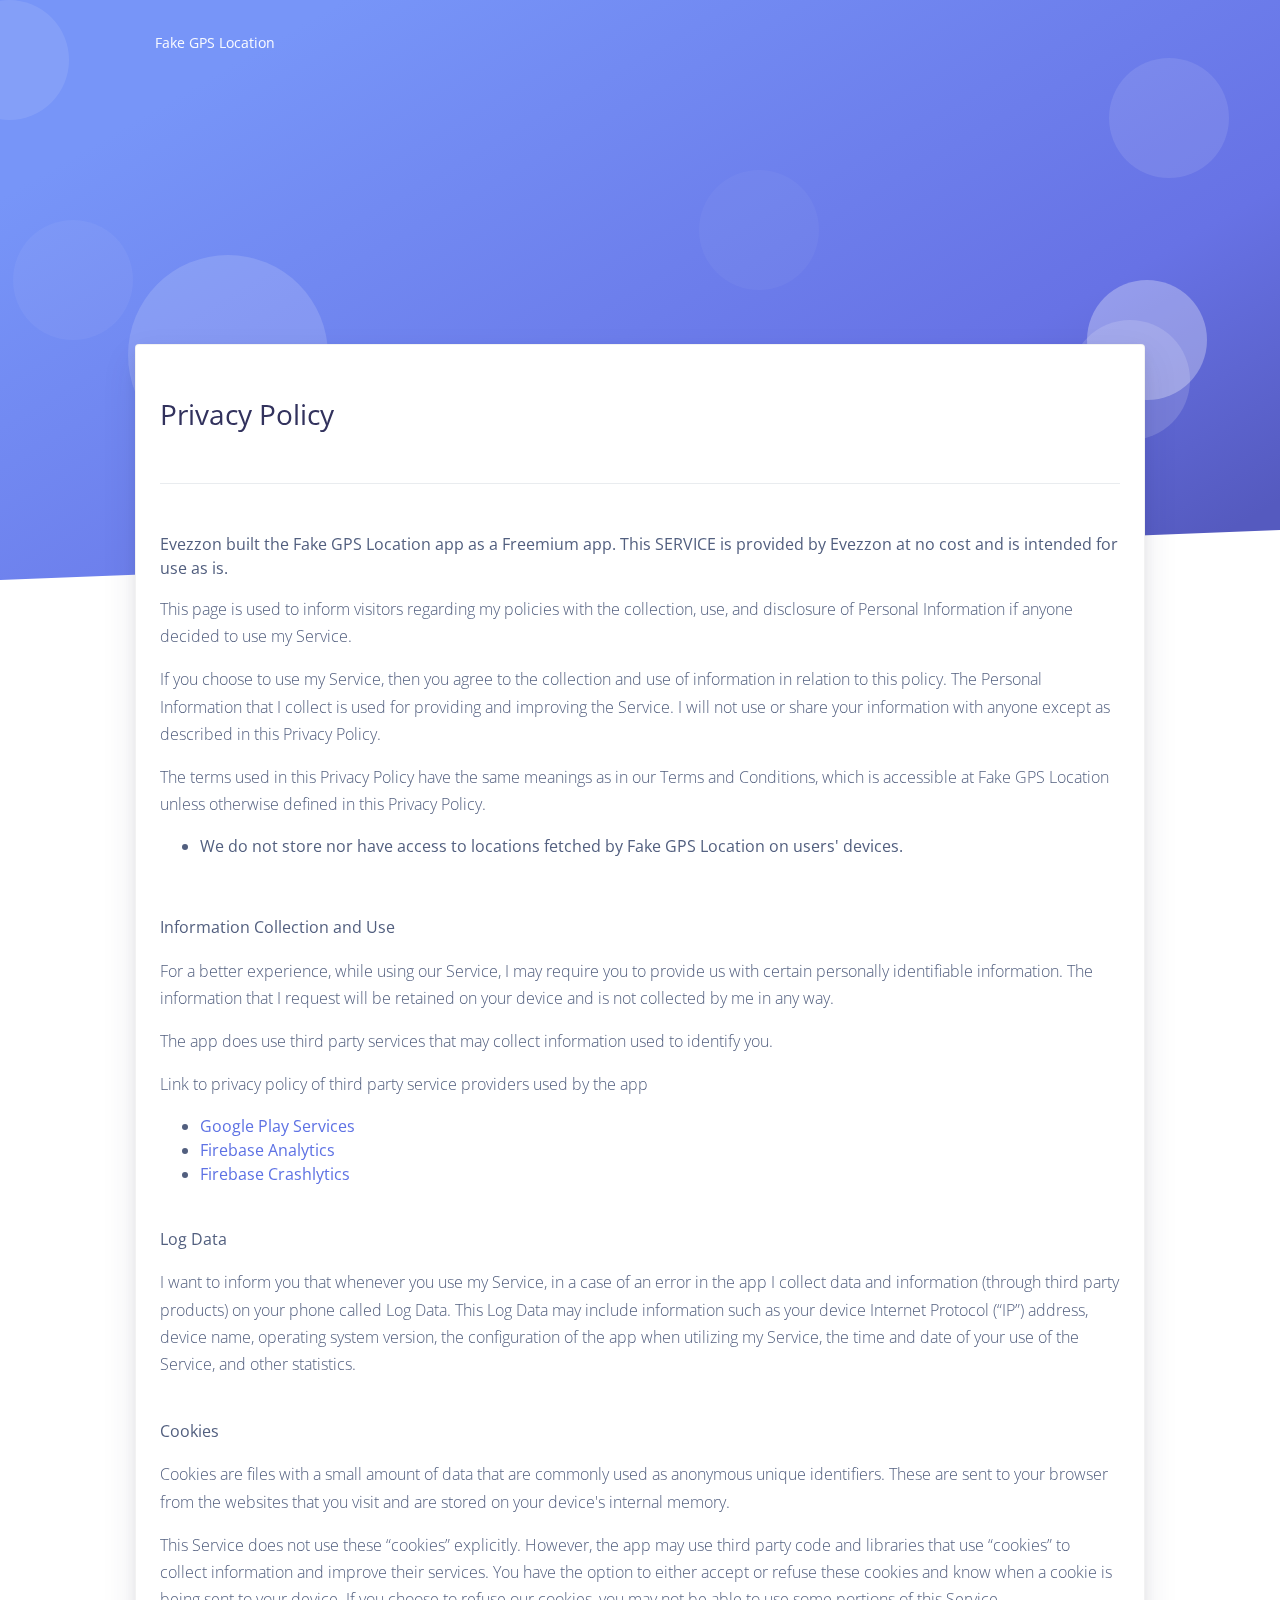
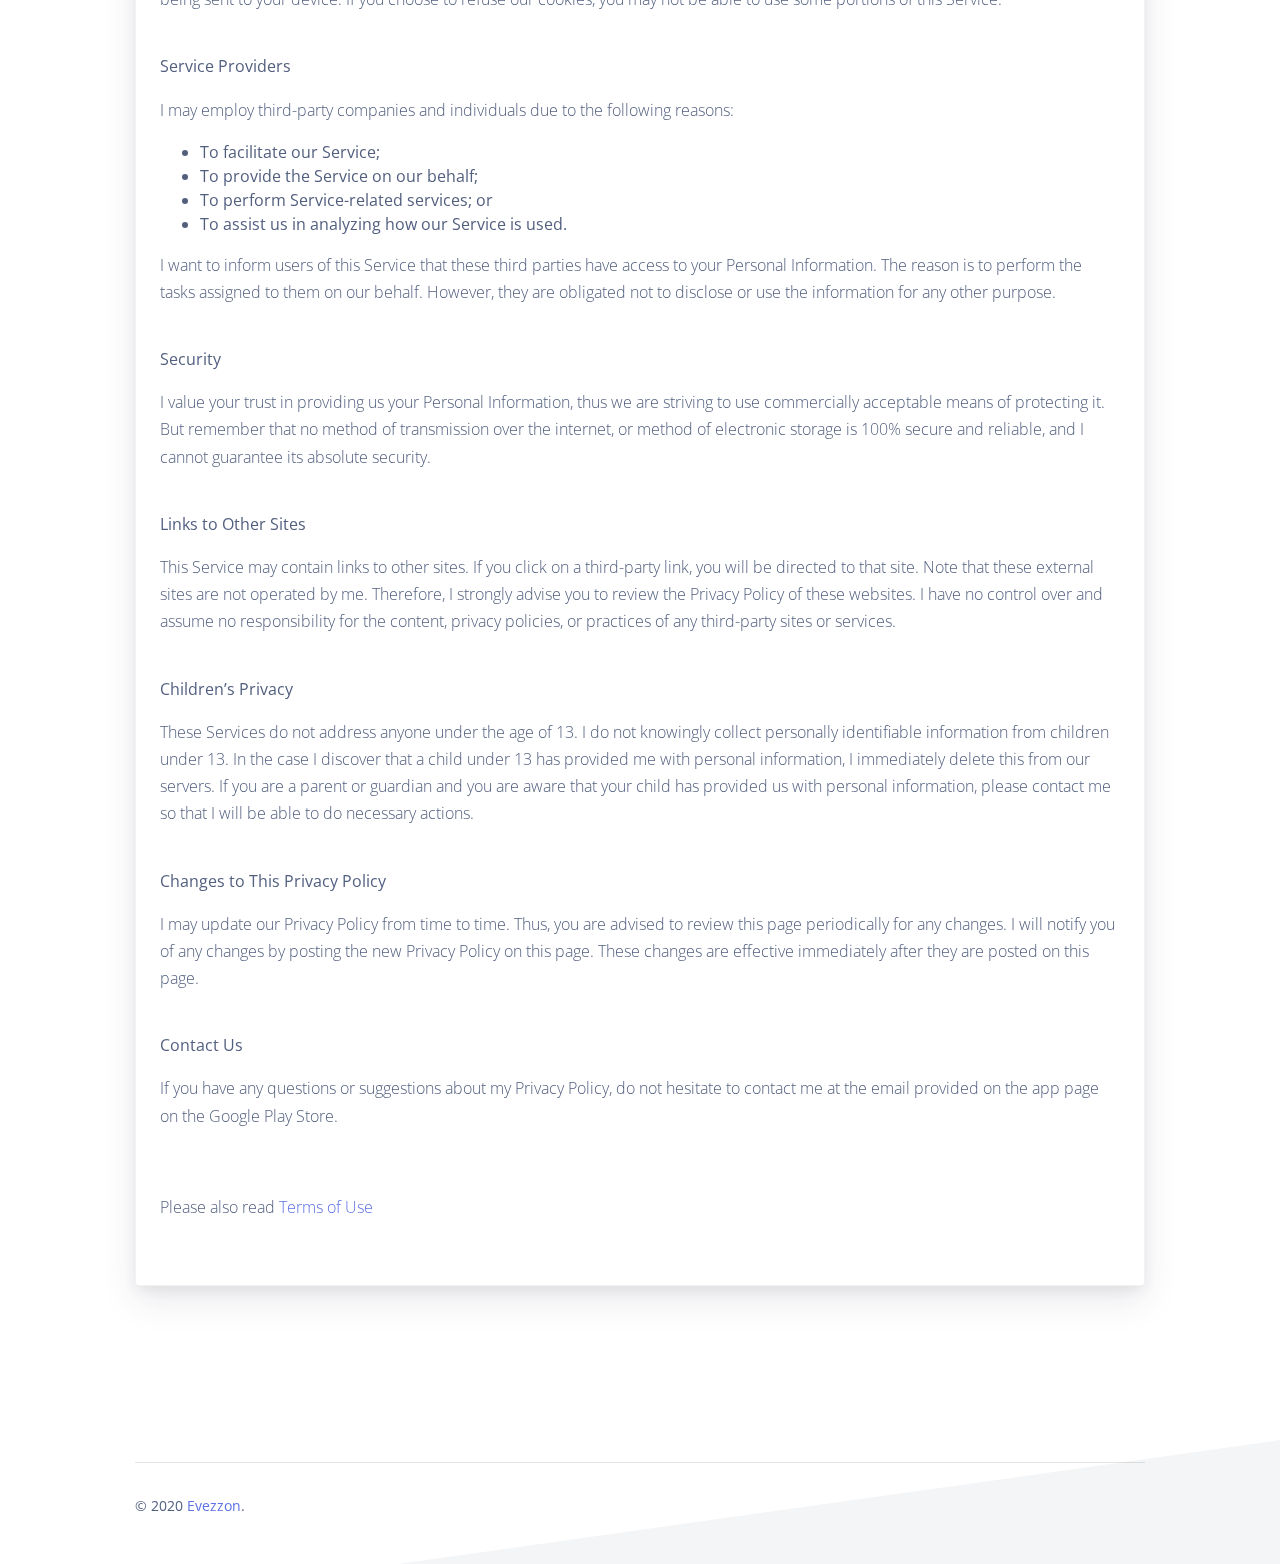
==== fake_gps_location/privacy.html @ 04d2fc79 "commit message" ====
<!DOCTYPE html>
<html>

<head>
    <meta charset="utf-8" />
    <meta name="viewport" content="width=device-width, initial-scale=1, shrink-to-fit=no" />
    <title>
        Privacy Policy - Fake GPS Location
    </title>
    <!-- Favicon -->
    
    <!-- Fonts -->
    <link href="https://fonts.googleapis.com/css?family=Open+Sans:300,400,600,700" rel="stylesheet" />
    <!-- Icons -->
    <link href="vendor/nucleo/css/nucleo.css" rel="stylesheet" />
    <link href="vendor/font-awesome/css/font-awesome.min.css" rel="stylesheet" />
    <!-- Argon CSS -->
    <link type="text/css" href="css/style.css" rel="stylesheet" />
</head>

<body>
    <header class="header-global">
        <nav id="navbar-main" class="navbar navbar-main navbar-expand-lg navbar-transparent navbar-light headroom">
            <div class="container">

                <button class="navbar-toggler" type="button" data-toggle="collapse" data-target="#navbar_global" aria-controls="navbar_global" aria-expanded="false" aria-label="Toggle navigation">
                    <span class="navbar-toggler-icon"></span>
                </button>
                <div class="navbar-collapse collapse" id="navbar_global">
                    <div class="navbar-collapse-header">
                        <div class="row">
                            <div class="col-6 collapse-close">
                                <button type="button" class="navbar-toggler" data-toggle="collapse" data-target="#navbar_global" aria-controls="navbar_global" aria-expanded="false" aria-label="Toggle navigation">
                                    <span></span> <span></span>
                                </button>
                            </div>
                        </div>
                    </div>
                    <ul class="navbar-nav navbar-nav-hover align-items-lg-center">
                        <li class="nav-item dropdown">
                            <a href="" class="nav-link" role="button">
                                <span class="nav-link-inner--text">Fake GPS Location</span>
                            </a>
                        </li>
                    </ul>

                </div>
            </div>
        </nav>
    </header>


    <main class="profile-page">
        <section class="section-profile-cover section-shaped my-0">
            <div class="shape shape-style-1 shape-default alpha-4"><span></span><span></span><span></span><span></span><span></span><span></span><span></span></div>
            <div class="separator separator-bottom separator-skew"><svg xmlns="http://www.w3.org/2000/svg" preserveAspectRatio="none" version="1.1" viewBox="0 0 2560 100" x="0" y="0">
                    <polygon class="fill-white" points="2560 0 2560 100 0 100"></polygon>
                </svg></div>
        </section>
        <section class="section">
            <div class="container">
                <div class="card-profile shadow mt--300 card">
                    <div class="px-4">

                        <div class="mt-5">
                            <h3>Privacy Policy</h3>

                        </div>
                        <div class="mt-5 py-5 border-top">
                            <div class="row">
                                <div class="col-lg-12">

                                    Evezzon built the Fake GPS Location app as
                                    a Freemium app. This SERVICE is provided by
                                    Evezzon at no cost and is intended for
                                    use as is.
                                    </p>
                                    <p>
                                        This page is used to inform visitors regarding
                                        my policies with the collection, use, and
                                        disclosure of Personal Information if anyone decided to use
                                        my Service.
                                    </p>
                                    <p>
                                        If you choose to use my Service, then you agree
                                        to the collection and use of information in relation to this
                                        policy. The Personal Information that I collect is
                                        used for providing and improving the Service.
                                        I will not use or share your
                                        information with anyone except as described in this Privacy
                                        Policy.
                                    </p>
                                    <p>
                                        The terms used in this Privacy Policy have the same meanings
                                        as in our Terms and Conditions, which is accessible at
                                        Fake GPS Location unless otherwise defined in this Privacy
                                        Policy.
                                    </p>




                                    <ul style="margin-bottom: 32px;">
                                        <li>We do not store nor have access to locations fetched by Fake GPS Location on users' devices.</li>
                                    </ul>


                                    <br />
                                    <p><strong>Information Collection and Use</strong></p>
                                    <p>
                                        For a better experience, while using our Service,
                                        I may require you to provide us with certain
                                        personally identifiable information. The
                                        information that I request will be
                                        retained on your device and is not collected by me in any way.
                                    </p>
                                    <p>
                                        The app does use third party services that may collect
                                        information used to identify you.
                                    </p>
                                    <div>
                                        <p>
                                            Link to privacy policy of third party service providers
                                            used by the app
                                        </p>
                                        <ul>
                                            <li><a href="https://www.google.com/policies/privacy/" target="_blank">Google Play Services</a></li>
                                            <!---->
                                            <li><a href="https://firebase.google.com/policies/analytics" target="_blank">Firebase Analytics</a></li>
                                            <li><a href="https://firebase.google.com/terms/crashlytics" target="_blank">Firebase Crashlytics</a></li>
                                            <!---->
                                            <!---->
                                            <!---->
                                            <!---->
                                            <!---->
                                            <!---->
                                            <!---->
                                            <!---->
                                            <!---->
                                            <!---->
                                        </ul>
                                    </div>
                                    <br />
                                    <p><strong>Log Data</strong></p>
                                    <p>
                                        I want to inform you that whenever
                                        you use my Service, in a case of an error in the
                                        app I collect data and information (through third
                                        party products) on your phone called Log Data. This Log Data
                                        may include information such as your device Internet
                                        Protocol (“IP”) address, device name, operating system
                                        version, the configuration of the app when utilizing
                                        my Service, the time and date of your use of the
                                        Service, and other statistics.
                                    </p>
                                    <br />
                                    <p><strong>Cookies</strong></p>
                                    <p>
                                        Cookies are files with a small amount of data that are
                                        commonly used as anonymous unique identifiers. These are
                                        sent to your browser from the websites that you visit and
                                        are stored on your device's internal memory.
                                    </p>
                                    <p>
                                        This Service does not use these “cookies” explicitly.
                                        However, the app may use third party code and libraries that
                                        use “cookies” to collect information and improve their
                                        services. You have the option to either accept or refuse
                                        these cookies and know when a cookie is being sent to your
                                        device. If you choose to refuse our cookies, you may not be
                                        able to use some portions of this Service.
                                    </p>

                                    <br />
                                    <p><strong>Service Providers</strong></p>
                                    <p>
                                        I may employ third-party companies
                                        and individuals due to the following reasons:
                                    </p>
                                    <ul>
                                        <li>To facilitate our Service;</li>
                                        <li>To provide the Service on our behalf;</li>
                                        <li>To perform Service-related services; or</li>
                                        <li>To assist us in analyzing how our Service is used.</li>
                                    </ul>
                                    <p>
                                        I want to inform users of this
                                        Service that these third parties have access to your
                                        Personal Information. The reason is to perform the tasks
                                        assigned to them on our behalf. However, they are obligated
                                        not to disclose or use the information for any other
                                        purpose.
                                    </p>

                                    <br />
                                    <p><strong>Security</strong></p>
                                    <p>
                                        I value your trust in providing us
                                        your Personal Information, thus we are striving to use
                                        commercially acceptable means of protecting it. But remember
                                        that no method of transmission over the internet, or method
                                        of electronic storage is 100% secure and reliable, and
                                        I cannot guarantee its absolute security.
                                    </p>

                                    <br />
                                    <p><strong>Links to Other Sites</strong></p>
                                    <p>
                                        This Service may contain links to other sites. If you click
                                        on a third-party link, you will be directed to that site.
                                        Note that these external sites are not operated by
                                        me. Therefore, I strongly advise you to
                                        review the Privacy Policy of these websites.
                                        I have no control over and assume no
                                        responsibility for the content, privacy policies, or
                                        practices of any third-party sites or services.
                                    </p>

                                    <br />
                                    <p><strong>Children’s Privacy</strong></p>
                                    <p>
                                        These Services do not address anyone under the age of 13.
                                        I do not knowingly collect personally
                                        identifiable information from children under 13. In the case
                                        I discover that a child under 13 has provided
                                        me with personal information,
                                        I immediately delete this from our servers. If you
                                        are a parent or guardian and you are aware that your child
                                        has provided us with personal information, please contact
                                        me so that I will be able to do
                                        necessary actions.
                                    </p>

                                    <br />
                                    <p><strong>Changes to This Privacy Policy</strong></p>
                                    <p>
                                        I may update our Privacy Policy from
                                        time to time. Thus, you are advised to review this page
                                        periodically for any changes. I will
                                        notify you of any changes by posting the new Privacy Policy
                                        on this page. These changes are effective immediately after
                                        they are posted on this page.
                                    </p>

                                    <br />
                                    <p><strong>Contact Us</strong></p>
                                    <p>
                                        If you have any questions or suggestions about
                                        my Privacy Policy, do not hesitate to contact
                                        me at the email provided on the app page on the Google Play Store.
                                    </p>










                                    <br />
                                    <br />





                                    <p>Please also read <a href="temrs.html">Terms of Use</a></p>




                                </div>
                            </div>
                        </div>
                    </div>
                </div>
            </div>
        </section>










        <footer class="footer has-cards">

            <div class="container">

                <hr>
                <div class="align-items-center justify-content-md-between row">
                    <div class="col-md-6">
                        <div class="copyright">© 2020 <a href="http://www.evezzon.com" target="_blank">Evezzon</a>.</div>
                    </div>

                </div>
            </div>
        </footer>





    </main>



    <!-- Core -->
    <script src="https://code.jquery.com/jquery-3.3.1.slim.min.js" integrity="sha384-q8i/X+965DzO0rT7abK41JStQIAqVgRVzpbzo5smXKp4YfRvH+8abtTE1Pi6jizo" crossorigin="anonymous"></script>
    <script src="https://cdnjs.cloudflare.com/ajax/libs/popper.js/1.14.7/umd/popper.min.js" integrity="sha384-UO2eT0CpHqdSJQ6hJty5KVphtPhzWj9WO1clHTMGa3JDZwrnQq4sF86dIHNDz0W1" crossorigin="anonymous"></script>
    <script src="https://stackpath.bootstrapcdn.com/bootstrap/4.3.1/js/bootstrap.min.js" integrity="sha384-JjSmVgyd0p3pXB1rRibZUAYoIIy6OrQ6VrjIEaFf/nJGzIxFDsf4x0xIM+B07jRM" crossorigin="anonymous"></script>
</body>

</html>
---- fake_gps_location/vendor/nucleo/css/nucleo.css ----
/*--------------------------------

hermes-dashboard-icons Web Font - built using nucleoapp.com
License - nucleoapp.com/license/

-------------------------------- */
@font-face {
  font-family: 'NucleoIcons';
  src: url('../fonts/nucleo-icons.eot');
  src: url('../fonts/nucleo-icons.eot') format('embedded-opentype'), url('../fonts/nucleo-icons.woff2') format('woff2'), url('../fonts/nucleo-icons.woff') format('woff'), url('../fonts/nucleo-icons.ttf') format('truetype'), url('../fonts/nucleo-icons.svg') format('svg');
  font-weight: normal;
  font-style: normal;
}
/*------------------------
    base class definition
-------------------------*/
.ni {
  display: inline-block;
  font: normal normal normal 14px/1 NucleoIcons;
  font-size: inherit;
  text-rendering: auto;
  -webkit-font-smoothing: antialiased;
  -moz-osx-font-smoothing: grayscale;
}
/*------------------------
  change icon size
-------------------------*/
.ni-lg {
  font-size: 1.33333333em;
  line-height: 0.75em;
  vertical-align: -15%;
}
.ni-2x {
  font-size: 2em;
}
.ni-3x {
  font-size: 3em;
}
.ni-4x {
  font-size: 4em;
}
.ni-5x {
  font-size: 5em;
}

/*----------------------------------
  add a square/circle background
-----------------------------------*/
.ni.square,
.ni.circle {
  padding: 0.33333333em;
  vertical-align: -16%;
  background-color: #eee;
}
.ni.circle {
  border-radius: 50%;
}
/*------------------------
  list icons
-------------------------*/
.ni-ul {
  padding-left: 0;
  margin-left: 2.14285714em;
  list-style-type: none;
}
.ni-ul > li {
  position: relative;
}
.ni-ul > li > .ni {
  position: absolute;
  left: -1.57142857em;
  top: 0.14285714em;
  text-align: center;
}
.ni-ul > li > .ni.lg {
  top: 0;
  left: -1.35714286em;
}
.ni-ul > li > .ni.circle,
.ni-ul > li > .ni.square {
  top: -0.19047619em;
  left: -1.9047619em;
}
/*------------------------
  spinning icons
-------------------------*/
.ni.spin {
  -webkit-animation: nc-spin 2s infinite linear;
  -moz-animation: nc-spin 2s infinite linear;
  animation: nc-spin 2s infinite linear;
}
@-webkit-keyframes nc-spin {
  0% {
    -webkit-transform: rotate(0deg);
  }
  100% {
    -webkit-transform: rotate(360deg);
  }
}
@-moz-keyframes nc-spin {
  0% {
    -moz-transform: rotate(0deg);
  }
  100% {
    -moz-transform: rotate(360deg);
  }
}
@keyframes nc-spin {
  0% {
    -webkit-transform: rotate(0deg);
    -moz-transform: rotate(0deg);
    -ms-transform: rotate(0deg);
    -o-transform: rotate(0deg);
    transform: rotate(0deg);
  }
  100% {
    -webkit-transform: rotate(360deg);
    -moz-transform: rotate(360deg);
    -ms-transform: rotate(360deg);
    -o-transform: rotate(360deg);
    transform: rotate(360deg);
  }
}
/*------------------------
  rotated/flipped icons
-------------------------*/
.ni.rotate-90 {
  filter: progid:DXImageTransform.Microsoft.BasicImage(rotation=1);
  -webkit-transform: rotate(90deg);
  -moz-transform: rotate(90deg);
  -ms-transform: rotate(90deg);
  -o-transform: rotate(90deg);
  transform: rotate(90deg);
}
.ni.rotate-180 {
  filter: progid:DXImageTransform.Microsoft.BasicImage(rotation=2);
  -webkit-transform: rotate(180deg);
  -moz-transform: rotate(180deg);
  -ms-transform: rotate(180deg);
  -o-transform: rotate(180deg);
  transform: rotate(180deg);
}
.ni.rotate-270 {
  filter: progid:DXImageTransform.Microsoft.BasicImage(rotation=3);
  -webkit-transform: rotate(270deg);
  -moz-transform: rotate(270deg);
  -ms-transform: rotate(270deg);
  -o-transform: rotate(270deg);
  transform: rotate(270deg);
}
.ni.flip-y {
  filter: progid:DXImageTransform.Microsoft.BasicImage(rotation=0);
  -webkit-transform: scale(-1, 1);
  -moz-transform: scale(-1, 1);
  -ms-transform: scale(-1, 1);
  -o-transform: scale(-1, 1);
  transform: scale(-1, 1);
}
.ni.flip-x {
  filter: progid:DXImageTransform.Microsoft.BasicImage(rotation=2);
  -webkit-transform: scale(1, -1);
  -moz-transform: scale(1, -1);
  -ms-transform: scale(1, -1);
  -o-transform: scale(1, -1);
  transform: scale(1, -1);
}
/*------------------------
    font icons
-------------------------*/

.ni-active-40::before {
    content: "\ea02";
}

.ni-air-baloon::before {
    content: "\ea03";
}

.ni-album-2::before {
    content: "\ea04";
}

.ni-align-center::before {
    content: "\ea05";
}

.ni-align-left-2::before {
    content: "\ea06";
}

.ni-ambulance::before {
    content: "\ea07";
}

.ni-app::before {
    content: "\ea08";
}

.ni-archive-2::before {
    content: "\ea09";
}

.ni-atom::before {
    content: "\ea0a";
}

.ni-badge::before {
    content: "\ea0b";
}

.ni-bag-17::before {
    content: "\ea0c";
}

.ni-basket::before {
    content: "\ea0d";
}

.ni-bell-55::before {
    content: "\ea0e";
}

.ni-bold-down::before {
    content: "\ea0f";
}

.ni-bold-left::before {
    content: "\ea10";
}

.ni-bold-right::before {
    content: "\ea11";
}

.ni-bold-up::before {
    content: "\ea12";
}

.ni-bold::before {
    content: "\ea13";
}

.ni-book-bookmark::before {
    content: "\ea14";
}

.ni-books::before {
    content: "\ea15";
}

.ni-box-2::before {
    content: "\ea16";
}

.ni-briefcase-24::before {
    content: "\ea17";
}

.ni-building::before {
    content: "\ea18";
}

.ni-bulb-61::before {
    content: "\ea19";
}

.ni-bullet-list-67::before {
    content: "\ea1a";
}

.ni-bus-front-12::before {
    content: "\ea1b";
}

.ni-button-pause::before {
    content: "\ea1c";
}

.ni-button-play::before {
    content: "\ea1d";
}

.ni-button-power::before {
    content: "\ea1e";
}

.ni-calendar-grid-58::before {
    content: "\ea1f";
}

.ni-camera-compact::before {
    content: "\ea20";
}

.ni-caps-small::before {
    content: "\ea21";
}

.ni-cart::before {
    content: "\ea22";
}

.ni-chart-bar-32::before {
    content: "\ea23";
}

.ni-chart-pie-35::before {
    content: "\ea24";
}

.ni-chat-round::before {
    content: "\ea25";
}

.ni-check-bold::before {
    content: "\ea26";
}

.ni-circle-08::before {
    content: "\ea27";
}

.ni-cloud-download-95::before {
    content: "\ea28";
}

.ni-cloud-upload-96::before {
    content: "\ea29";
}

.ni-compass-04::before {
    content: "\ea2a";
}

.ni-controller::before {
    content: "\ea2b";
}

.ni-credit-card::before {
    content: "\ea2c";
}

.ni-curved-next::before {
    content: "\ea2d";
}

.ni-delivery-fast::before {
    content: "\ea2e";
}

.ni-diamond::before {
    content: "\ea2f";
}

.ni-email-83::before {
    content: "\ea30";
}

.ni-fat-add::before {
    content: "\ea31";
}

.ni-fat-delete::before {
    content: "\ea32";
}

.ni-fat-remove::before {
    content: "\ea33";
}

.ni-favourite-28::before {
    content: "\ea34";
}

.ni-folder-17::before {
    content: "\ea35";
}

.ni-glasses-2::before {
    content: "\ea36";
}

.ni-hat-3::before {
    content: "\ea37";
}

.ni-headphones::before {
    content: "\ea38";
}

.ni-html5::before {
    content: "\ea39";
}

.ni-istanbul::before {
    content: "\ea3a";
}

.ni-key-25::before {
    content: "\ea3b";
}

.ni-laptop::before {
    content: "\ea3c";
}

.ni-like-2::before {
    content: "\ea3d";
}

.ni-lock-circle-open::before {
    content: "\ea3e";
}

.ni-map-big::before {
    content: "\ea3f";
}

.ni-mobile-button::before {
    content: "\ea40";
}

.ni-money-coins::before {
    content: "\ea41";
}

.ni-note-03::before {
    content: "\ea42";
}

.ni-notification-70::before {
    content: "\ea43";
}

.ni-palette::before {
    content: "\ea44";
}

.ni-paper-diploma::before {
    content: "\ea45";
}

.ni-pin-3::before {
    content: "\ea46";
}

.ni-planet::before {
    content: "\ea47";
}

.ni-ruler-pencil::before {
    content: "\ea48";
}

.ni-satisfied::before {
    content: "\ea49";
}

.ni-scissors::before {
    content: "\ea4a";
}

.ni-send::before {
    content: "\ea4b";
}

.ni-settings-gear-65::before {
    content: "\ea4c";
}

.ni-settings::before {
    content: "\ea4d";
}

.ni-single-02::before {
    content: "\ea4e";
}

.ni-single-copy-04::before {
    content: "\ea4f";
}

.ni-sound-wave::before {
    content: "\ea50";
}

.ni-spaceship::before {
    content: "\ea51";
}

.ni-square-pin::before {
    content: "\ea52";
}

.ni-support-16::before {
    content: "\ea53";
}

.ni-tablet-button::before {
    content: "\ea54";
}

.ni-tag::before {
    content: "\ea55";
}

.ni-tie-bow::before {
    content: "\ea56";
}

.ni-time-alarm::before {
    content: "\ea57";
}

.ni-trophy::before {
    content: "\ea58";
}

.ni-tv-2::before {
    content: "\ea59";
}

.ni-umbrella-13::before {
    content: "\ea5a";
}

.ni-user-run::before {
    content: "\ea5b";
}

.ni-vector::before {
    content: "\ea5c";
}

.ni-watch-time::before {
    content: "\ea5d";
}

.ni-world::before {
    content: "\ea5e";
}

.ni-zoom-split-in::before {
    content: "\ea5f";
}

.ni-collection::before {
    content: "\ea60";
}

.ni-image::before {
    content: "\ea61";
}

.ni-shop::before {
    content: "\ea62";
}

.ni-ungroup::before {
    content: "\ea63";
}

.ni-world-2::before {
    content: "\ea64";
}

.ni-ui-04::before {
    content: "\ea65";
}


/* all icon font classes list here */
---- fake_gps_location/css/style.css ----
:root {
  --blue: #5e72e4;
  --indigo: #5603ad;
  --purple: #8965e0;
  --pink: #f3a4b5;
  --red: #f5365c;
  --orange: #fb6340;
  --yellow: #ffd600;
  --green: #2dce89;
  --teal: #11cdef;
  --cyan: #2bffc6;
  --white: #fff;
  --gray: #8898aa;
  --gray-dark: #32325d;
  --light: #ced4da;
  --lighter: #e9ecef;
  --primary: #5e72e4;
  --secondary: #f4f5f7;
  --success: #2dce89;
  --info: #11cdef;
  --warning: #fb6340;
  --danger: #f5365c;
  --light: #adb5bd;
  --dark: #212529;
  --default: #172b4d;
  --white: #fff;
  --neutral: #fff;
  --darker: black;
  --breakpoint-xs: 0;
  --breakpoint-sm: 576px;
  --breakpoint-md: 768px;
  --breakpoint-lg: 992px;
  --breakpoint-xl: 1200px;
  --font-family-sans-serif: -apple-system, BlinkMacSystemFont, "Segoe UI", Roboto, "Helvetica Neue", Arial, sans-serif, "Apple Color Emoji", "Segoe UI Emoji", "Segoe UI Symbol", "Noto Color Emoji";
  --font-family-monospace: SFMono-Regular, Menlo, Monaco, Consolas, "Liberation Mono", "Courier New", monospace; }

*,
*::before,
*::after {
  box-sizing: border-box; }

html {
  font-family: sans-serif;
  line-height: 1.15;
  -webkit-text-size-adjust: 100%;
  -ms-text-size-adjust: 100%;
  -ms-overflow-style: scrollbar;
  -webkit-tap-highlight-color: rgba(0, 0, 0, 0); }

@-ms-viewport {
  width: device-width; }

article, aside, figcaption, figure, footer, header, hgroup, main, nav, section {
  display: block; }

body {
  margin: 0;
  font-family: "Open Sans", sans-serif;
  font-size: 1rem;
  font-weight: 400;
  line-height: 1.5;
  color: #525f7f;
  text-align: left;
  background-color: #fff; }

[tabindex="-1"]:focus {
  outline: 0 !important; }

hr {
  box-sizing: content-box;
  height: 0;
  overflow: visible; }

h1, h2, h3, h4, h5, h6 {
  margin-top: 0;
  margin-bottom: 0.5rem; }

p {
  margin-top: 0;
  margin-bottom: 1rem; }

abbr[title],
abbr[data-original-title] {
  text-decoration: underline;
  text-decoration: underline dotted;
  cursor: help;
  border-bottom: 0; }

address {
  margin-bottom: 1rem;
  font-style: normal;
  line-height: inherit; }

ol,
ul,
dl {
  margin-top: 0;
  margin-bottom: 1rem; }

ol ol,
ul ul,
ol ul,
ul ol {
  margin-bottom: 0; }

dt {
  font-weight: 600; }

dd {
  margin-bottom: .5rem;
  margin-left: 0; }

blockquote {
  margin: 0 0 1rem; }

dfn {
  font-style: italic; }

b,
strong {
  font-weight: bolder; }

small {
  font-size: 80%; }

sub,
sup {
  position: relative;
  font-size: 75%;
  line-height: 0;
  vertical-align: baseline; }

sub {
  bottom: -.25em; }

sup {
  top: -.5em; }

a {
  color: #5e72e4;
  text-decoration: none;
  background-color: transparent;
  -webkit-text-decoration-skip: objects; }
  a:hover {
    color: #233dd2;
    text-decoration: none; }

a:not([href]):not([tabindex]) {
  color: inherit;
  text-decoration: none; }
  a:not([href]):not([tabindex]):hover, a:not([href]):not([tabindex]):focus {
    color: inherit;
    text-decoration: none; }
  a:not([href]):not([tabindex]):focus {
    outline: 0; }

pre,
code,
kbd,
samp {
  font-family: SFMono-Regular, Menlo, Monaco, Consolas, "Liberation Mono", "Courier New", monospace;
  font-size: 1em; }

pre {
  margin-top: 0;
  margin-bottom: 1rem;
  overflow: auto;
  -ms-overflow-style: scrollbar; }

figure {
  margin: 0 0 1rem; }

img {
  vertical-align: middle;
  border-style: none; }

svg {
  overflow: hidden;
  vertical-align: middle; }

table {
  border-collapse: collapse; }

caption {
  padding-top: 1rem;
  padding-bottom: 1rem;
  color: #8898aa;
  text-align: left;
  caption-side: bottom; }

th {
  text-align: inherit; }

label {
  display: inline-block;
  margin-bottom: 0.5rem; }

button {
  border-radius: 0; }

button:focus {
  outline: 1px dotted;
  outline: 5px auto -webkit-focus-ring-color; }

input,
button,
select,
optgroup,
textarea {
  margin: 0;
  font-family: inherit;
  font-size: inherit;
  line-height: inherit; }

button,
input {
  overflow: visible; }

button,
select {
  text-transform: none; }

button,
html [type="button"],
[type="reset"],
[type="submit"] {
  -webkit-appearance: button; }

button::-moz-focus-inner,
[type="button"]::-moz-focus-inner,
[type="reset"]::-moz-focus-inner,
[type="submit"]::-moz-focus-inner {
  padding: 0;
  border-style: none; }

input[type="radio"],
input[type="checkbox"] {
  box-sizing: border-box;
  padding: 0; }

input[type="date"],
input[type="time"],
input[type="datetime-local"],
input[type="month"] {
  -webkit-appearance: listbox; }

textarea {
  overflow: auto;
  resize: vertical; }

fieldset {
  min-width: 0;
  padding: 0;
  margin: 0;
  border: 0; }

legend {
  display: block;
  width: 100%;
  max-width: 100%;
  padding: 0;
  margin-bottom: .5rem;
  font-size: 1.5rem;
  line-height: inherit;
  color: inherit;
  white-space: normal; }

progress {
  vertical-align: baseline; }

[type="number"]::-webkit-inner-spin-button,
[type="number"]::-webkit-outer-spin-button {
  height: auto; }

[type="search"] {
  outline-offset: -2px;
  -webkit-appearance: none; }

[type="search"]::-webkit-search-cancel-button,
[type="search"]::-webkit-search-decoration {
  -webkit-appearance: none; }

::-webkit-file-upload-button {
  font: inherit;
  -webkit-appearance: button; }

output {
  display: inline-block; }

summary {
  display: list-item;
  cursor: pointer; }

template {
  display: none; }

[hidden] {
  display: none !important; }

h1, h2, h3, h4, h5, h6,
.h1, .h2, .h3, .h4, .h5, .h6 {
  margin-bottom: 0.5rem;
  font-family: inherit;
  font-weight: 400;
  line-height: 1.5;
  color: #32325d; }

h1, .h1 {
  font-size: 2.5rem; }

h2, .h2 {
  font-size: 2rem; }

h3, .h3 {
  font-size: 1.75rem; }

h4, .h4 {
  font-size: 1.5rem; }

h5, .h5 {
  font-size: 1.25rem; }

h6, .h6 {
  font-size: 1rem; }

.lead {
  font-size: 1.25rem;
  font-weight: 300; }

.display-1 {
  font-size: 3.3rem;
  font-weight: 600;
  line-height: 1.5; }

.display-2 {
  font-size: 2.75rem;
  font-weight: 600;
  line-height: 1.5; }

.display-3 {
  font-size: 2.1875rem;
  font-weight: 600;
  line-height: 1.5; }

.display-4 {
  font-size: 1.6275rem;
  font-weight: 600;
  line-height: 1.5; }

hr {
  margin-top: 2rem;
  margin-bottom: 2rem;
  border: 0;
  border-top: 0.0625rem solid rgba(0, 0, 0, 0.1); }

small,
.small {
  font-size: 80%;
  font-weight: 400; }

mark,
.mark {
  padding: 0.2em;
  background-color: #fcf8e3; }

.list-unstyled {
  padding-left: 0;
  list-style: none; }

.list-inline {
  padding-left: 0;
  list-style: none; }

.list-inline-item {
  display: inline-block; }
  .list-inline-item:not(:last-child) {
    margin-right: 0.5rem; }

.initialism {
  font-size: 90%;
  text-transform: uppercase; }

.blockquote {
  margin-bottom: 1rem;
  font-size: 1.25rem; }

.blockquote-footer {
  display: block;
  font-size: 80%;
  color: #8898aa; }
  .blockquote-footer::before {
    content: "\2014 \00A0"; }

.img-fluid {
  max-width: 100%;
  height: auto; }

.img-thumbnail {
  padding: 0.25rem;
  background-color: #fff;
  border: 0.0625rem solid #dee2e6;
  border-radius: 0.25rem;
  box-shadow: 0 1px 2px rgba(0, 0, 0, 0.075);
  max-width: 100%;
  height: auto; }

.figure {
  display: inline-block; }

.figure-img {
  margin-bottom: 0.5rem;
  line-height: 1; }

.figure-caption {
  font-size: 90%;
  color: #8898aa; }

code {
  font-size: 87.5%;
  color: #f3a4b5;
  word-break: break-word; }
  a > code {
    color: inherit; }

kbd {
  padding: 0.2rem 0.4rem;
  font-size: 87.5%;
  color: #fff;
  background-color: #212529;
  border-radius: 0.2rem;
  box-shadow: inset 0 -0.1rem 0 rgba(0, 0, 0, 0.25); }
  kbd kbd {
    padding: 0;
    font-size: 100%;
    font-weight: 600;
    box-shadow: none; }

pre {
  display: block;
  font-size: 87.5%;
  color: #212529; }
  pre code {
    font-size: inherit;
    color: inherit;
    word-break: normal; }

.pre-scrollable {
  max-height: 340px;
  overflow-y: scroll; }

.container {
  width: 100%;
  padding-right: 15px;
  padding-left: 15px;
  margin-right: auto;
  margin-left: auto; }
  @media (min-width: 576px) {
    .container {
      max-width: 540px; } }
  @media (min-width: 768px) {
    .container {
      max-width: 720px; } }
  @media (min-width: 992px) {
    .container {
      max-width: 960px; } }
  @media (min-width: 1200px) {
    .container {
      max-width: 1040px; } }

.container-fluid {
  width: 100%;
  padding-right: 15px;
  padding-left: 15px;
  margin-right: auto;
  margin-left: auto; }

.row {
  display: flex;
  flex-wrap: wrap;
  margin-right: -15px;
  margin-left: -15px; }

.no-gutters {
  margin-right: 0;
  margin-left: 0; }
  .no-gutters > .col,
  .no-gutters > [class*="col-"] {
    padding-right: 0;
    padding-left: 0; }

.col-1, .col-2, .col-3, .col-4, .col-5, .col-6, .col-7, .col-8, .col-9, .col-10, .col-11, .col-12, .col,
.col-auto, .col-sm-1, .col-sm-2, .col-sm-3, .col-sm-4, .col-sm-5, .col-sm-6, .col-sm-7, .col-sm-8, .col-sm-9, .col-sm-10, .col-sm-11, .col-sm-12, .col-sm,
.col-sm-auto, .col-md-1, .col-md-2, .col-md-3, .col-md-4, .col-md-5, .col-md-6, .col-md-7, .col-md-8, .col-md-9, .col-md-10, .col-md-11, .col-md-12, .col-md,
.col-md-auto, .col-lg-1, .col-lg-2, .col-lg-3, .col-lg-4, .col-lg-5, .col-lg-6, .col-lg-7, .col-lg-8, .col-lg-9, .col-lg-10, .col-lg-11, .col-lg-12, .col-lg,
.col-lg-auto, .col-xl-1, .col-xl-2, .col-xl-3, .col-xl-4, .col-xl-5, .col-xl-6, .col-xl-7, .col-xl-8, .col-xl-9, .col-xl-10, .col-xl-11, .col-xl-12, .col-xl,
.col-xl-auto {
  position: relative;
  width: 100%;
  min-height: 1px;
  padding-right: 15px;
  padding-left: 15px; }

.col {
  flex-basis: 0;
  flex-grow: 1;
  max-width: 100%; }

.col-auto {
  flex: 0 0 auto;
  width: auto;
  max-width: none; }

.col-1 {
  flex: 0 0 8.33333%;
  max-width: 8.33333%; }

.col-2 {
  flex: 0 0 16.66667%;
  max-width: 16.66667%; }

.col-3 {
  flex: 0 0 25%;
  max-width: 25%; }

.col-4 {
  flex: 0 0 33.33333%;
  max-width: 33.33333%; }

.col-5 {
  flex: 0 0 41.66667%;
  max-width: 41.66667%; }

.col-6 {
  flex: 0 0 50%;
  max-width: 50%; }

.col-7 {
  flex: 0 0 58.33333%;
  max-width: 58.33333%; }

.col-8 {
  flex: 0 0 66.66667%;
  max-width: 66.66667%; }

.col-9 {
  flex: 0 0 75%;
  max-width: 75%; }

.col-10 {
  flex: 0 0 83.33333%;
  max-width: 83.33333%; }

.col-11 {
  flex: 0 0 91.66667%;
  max-width: 91.66667%; }

.col-12 {
  flex: 0 0 100%;
  max-width: 100%; }

.order-first {
  order: -1; }

.order-last {
  order: 13; }

.order-0 {
  order: 0; }

.order-1 {
  order: 1; }

.order-2 {
  order: 2; }

.order-3 {
  order: 3; }

.order-4 {
  order: 4; }

.order-5 {
  order: 5; }

.order-6 {
  order: 6; }

.order-7 {
  order: 7; }

.order-8 {
  order: 8; }

.order-9 {
  order: 9; }

.order-10 {
  order: 10; }

.order-11 {
  order: 11; }

.order-12 {
  order: 12; }

.offset-1 {
  margin-left: 8.33333%; }

.offset-2 {
  margin-left: 16.66667%; }

.offset-3 {
  margin-left: 25%; }

.offset-4 {
  margin-left: 33.33333%; }

.offset-5 {
  margin-left: 41.66667%; }

.offset-6 {
  margin-left: 50%; }

.offset-7 {
  margin-left: 58.33333%; }

.offset-8 {
  margin-left: 66.66667%; }

.offset-9 {
  margin-left: 75%; }

.offset-10 {
  margin-left: 83.33333%; }

.offset-11 {
  margin-left: 91.66667%; }

@media (min-width: 576px) {
  .col-sm {
    flex-basis: 0;
    flex-grow: 1;
    max-width: 100%; }
  .col-sm-auto {
    flex: 0 0 auto;
    width: auto;
    max-width: none; }
  .col-sm-1 {
    flex: 0 0 8.33333%;
    max-width: 8.33333%; }
  .col-sm-2 {
    flex: 0 0 16.66667%;
    max-width: 16.66667%; }
  .col-sm-3 {
    flex: 0 0 25%;
    max-width: 25%; }
  .col-sm-4 {
    flex: 0 0 33.33333%;
    max-width: 33.33333%; }
  .col-sm-5 {
    flex: 0 0 41.66667%;
    max-width: 41.66667%; }
  .col-sm-6 {
    flex: 0 0 50%;
    max-width: 50%; }
  .col-sm-7 {
    flex: 0 0 58.33333%;
    max-width: 58.33333%; }
  .col-sm-8 {
    flex: 0 0 66.66667%;
    max-width: 66.66667%; }
  .col-sm-9 {
    flex: 0 0 75%;
    max-width: 75%; }
  .col-sm-10 {
    flex: 0 0 83.33333%;
    max-width: 83.33333%; }
  .col-sm-11 {
    flex: 0 0 91.66667%;
    max-width: 91.66667%; }
  .col-sm-12 {
    flex: 0 0 100%;
    max-width: 100%; }
  .order-sm-first {
    order: -1; }
  .order-sm-last {
    order: 13; }
  .order-sm-0 {
    order: 0; }
  .order-sm-1 {
    order: 1; }
  .order-sm-2 {
    order: 2; }
  .order-sm-3 {
    order: 3; }
  .order-sm-4 {
    order: 4; }
  .order-sm-5 {
    order: 5; }
  .order-sm-6 {
    order: 6; }
  .order-sm-7 {
    order: 7; }
  .order-sm-8 {
    order: 8; }
  .order-sm-9 {
    order: 9; }
  .order-sm-10 {
    order: 10; }
  .order-sm-11 {
    order: 11; }
  .order-sm-12 {
    order: 12; }
  .offset-sm-0 {
    margin-left: 0; }
  .offset-sm-1 {
    margin-left: 8.33333%; }
  .offset-sm-2 {
    margin-left: 16.66667%; }
  .offset-sm-3 {
    margin-left: 25%; }
  .offset-sm-4 {
    margin-left: 33.33333%; }
  .offset-sm-5 {
    margin-left: 41.66667%; }
  .offset-sm-6 {
    margin-left: 50%; }
  .offset-sm-7 {
    margin-left: 58.33333%; }
  .offset-sm-8 {
    margin-left: 66.66667%; }
  .offset-sm-9 {
    margin-left: 75%; }
  .offset-sm-10 {
    margin-left: 83.33333%; }
  .offset-sm-11 {
    margin-left: 91.66667%; } }

@media (min-width: 768px) {
  .col-md {
    flex-basis: 0;
    flex-grow: 1;
    max-width: 100%; }
  .col-md-auto {
    flex: 0 0 auto;
    width: auto;
    max-width: none; }
  .col-md-1 {
    flex: 0 0 8.33333%;
    max-width: 8.33333%; }
  .col-md-2 {
    flex: 0 0 16.66667%;
    max-width: 16.66667%; }
  .col-md-3 {
    flex: 0 0 25%;
    max-width: 25%; }
  .col-md-4 {
    flex: 0 0 33.33333%;
    max-width: 33.33333%; }
  .col-md-5 {
    flex: 0 0 41.66667%;
    max-width: 41.66667%; }
  .col-md-6 {
    flex: 0 0 50%;
    max-width: 50%; }
  .col-md-7 {
    flex: 0 0 58.33333%;
    max-width: 58.33333%; }
  .col-md-8 {
    flex: 0 0 66.66667%;
    max-width: 66.66667%; }
  .col-md-9 {
    flex: 0 0 75%;
    max-width: 75%; }
  .col-md-10 {
    flex: 0 0 83.33333%;
    max-width: 83.33333%; }
  .col-md-11 {
    flex: 0 0 91.66667%;
    max-width: 91.66667%; }
  .col-md-12 {
    flex: 0 0 100%;
    max-width: 100%; }
  .order-md-first {
    order: -1; }
  .order-md-last {
    order: 13; }
  .order-md-0 {
    order: 0; }
  .order-md-1 {
    order: 1; }
  .order-md-2 {
    order: 2; }
  .order-md-3 {
    order: 3; }
  .order-md-4 {
    order: 4; }
  .order-md-5 {
    order: 5; }
  .order-md-6 {
    order: 6; }
  .order-md-7 {
    order: 7; }
  .order-md-8 {
    order: 8; }
  .order-md-9 {
    order: 9; }
  .order-md-10 {
    order: 10; }
  .order-md-11 {
    order: 11; }
  .order-md-12 {
    order: 12; }
  .offset-md-0 {
    margin-left: 0; }
  .offset-md-1 {
    margin-left: 8.33333%; }
  .offset-md-2 {
    margin-left: 16.66667%; }
  .offset-md-3 {
    margin-left: 25%; }
  .offset-md-4 {
    margin-left: 33.33333%; }
  .offset-md-5 {
    margin-left: 41.66667%; }
  .offset-md-6 {
    margin-left: 50%; }
  .offset-md-7 {
    margin-left: 58.33333%; }
  .offset-md-8 {
    margin-left: 66.66667%; }
  .offset-md-9 {
    margin-left: 75%; }
  .offset-md-10 {
    margin-left: 83.33333%; }
  .offset-md-11 {
    margin-left: 91.66667%; } }

@media (min-width: 992px) {
  .col-lg {
    flex-basis: 0;
    flex-grow: 1;
    max-width: 100%; }
  .col-lg-auto {
    flex: 0 0 auto;
    width: auto;
    max-width: none; }
  .col-lg-1 {
    flex: 0 0 8.33333%;
    max-width: 8.33333%; }
  .col-lg-2 {
    flex: 0 0 16.66667%;
    max-width: 16.66667%; }
  .col-lg-3 {
    flex: 0 0 25%;
    max-width: 25%; }
  .col-lg-4 {
    flex: 0 0 33.33333%;
    max-width: 33.33333%; }
  .col-lg-5 {
    flex: 0 0 41.66667%;
    max-width: 41.66667%; }
  .col-lg-6 {
    flex: 0 0 50%;
    max-width: 50%; }
  .col-lg-7 {
    flex: 0 0 58.33333%;
    max-width: 58.33333%; }
  .col-lg-8 {
    flex: 0 0 66.66667%;
    max-width: 66.66667%; }
  .col-lg-9 {
    flex: 0 0 75%;
    max-width: 75%; }
  .col-lg-10 {
    flex: 0 0 83.33333%;
    max-width: 83.33333%; }
  .col-lg-11 {
    flex: 0 0 91.66667%;
    max-width: 91.66667%; }
  .col-lg-12 {
    flex: 0 0 100%;
    max-width: 100%; }
  .order-lg-first {
    order: -1; }
  .order-lg-last {
    order: 13; }
  .order-lg-0 {
    order: 0; }
  .order-lg-1 {
    order: 1; }
  .order-lg-2 {
    order: 2; }
  .order-lg-3 {
    order: 3; }
  .order-lg-4 {
    order: 4; }
  .order-lg-5 {
    order: 5; }
  .order-lg-6 {
    order: 6; }
  .order-lg-7 {
    order: 7; }
  .order-lg-8 {
    order: 8; }
  .order-lg-9 {
    order: 9; }
  .order-lg-10 {
    order: 10; }
  .order-lg-11 {
    order: 11; }
  .order-lg-12 {
    order: 12; }
  .offset-lg-0 {
    margin-left: 0; }
  .offset-lg-1 {
    margin-left: 8.33333%; }
  .offset-lg-2 {
    margin-left: 16.66667%; }
  .offset-lg-3 {
    margin-left: 25%; }
  .offset-lg-4 {
    margin-left: 33.33333%; }
  .offset-lg-5 {
    margin-left: 41.66667%; }
  .offset-lg-6 {
    margin-left: 50%; }
  .offset-lg-7 {
    margin-left: 58.33333%; }
  .offset-lg-8 {
    margin-left: 66.66667%; }
  .offset-lg-9 {
    margin-left: 75%; }
  .offset-lg-10 {
    margin-left: 83.33333%; }
  .offset-lg-11 {
    margin-left: 91.66667%; } }

@media (min-width: 1200px) {
  .col-xl {
    flex-basis: 0;
    flex-grow: 1;
    max-width: 100%; }
  .col-xl-auto {
    flex: 0 0 auto;
    width: auto;
    max-width: none; }
  .col-xl-1 {
    flex: 0 0 8.33333%;
    max-width: 8.33333%; }
  .col-xl-2 {
    flex: 0 0 16.66667%;
    max-width: 16.66667%; }
  .col-xl-3 {
    flex: 0 0 25%;
    max-width: 25%; }
  .col-xl-4 {
    flex: 0 0 33.33333%;
    max-width: 33.33333%; }
  .col-xl-5 {
    flex: 0 0 41.66667%;
    max-width: 41.66667%; }
  .col-xl-6 {
    flex: 0 0 50%;
    max-width: 50%; }
  .col-xl-7 {
    flex: 0 0 58.33333%;
    max-width: 58.33333%; }
  .col-xl-8 {
    flex: 0 0 66.66667%;
    max-width: 66.66667%; }
  .col-xl-9 {
    flex: 0 0 75%;
    max-width: 75%; }
  .col-xl-10 {
    flex: 0 0 83.33333%;
    max-width: 83.33333%; }
  .col-xl-11 {
    flex: 0 0 91.66667%;
    max-width: 91.66667%; }
  .col-xl-12 {
    flex: 0 0 100%;
    max-width: 100%; }
  .order-xl-first {
    order: -1; }
  .order-xl-last {
    order: 13; }
  .order-xl-0 {
    order: 0; }
  .order-xl-1 {
    order: 1; }
  .order-xl-2 {
    order: 2; }
  .order-xl-3 {
    order: 3; }
  .order-xl-4 {
    order: 4; }
  .order-xl-5 {
    order: 5; }
  .order-xl-6 {
    order: 6; }
  .order-xl-7 {
    order: 7; }
  .order-xl-8 {
    order: 8; }
  .order-xl-9 {
    order: 9; }
  .order-xl-10 {
    order: 10; }
  .order-xl-11 {
    order: 11; }
  .order-xl-12 {
    order: 12; }
  .offset-xl-0 {
    margin-left: 0; }
  .offset-xl-1 {
    margin-left: 8.33333%; }
  .offset-xl-2 {
    margin-left: 16.66667%; }
  .offset-xl-3 {
    margin-left: 25%; }
  .offset-xl-4 {
    margin-left: 33.33333%; }
  .offset-xl-5 {
    margin-left: 41.66667%; }
  .offset-xl-6 {
    margin-left: 50%; }
  .offset-xl-7 {
    margin-left: 58.33333%; }
  .offset-xl-8 {
    margin-left: 66.66667%; }
  .offset-xl-9 {
    margin-left: 75%; }
  .offset-xl-10 {
    margin-left: 83.33333%; }
  .offset-xl-11 {
    margin-left: 91.66667%; } }

.table {
  width: 100%;
  margin-bottom: 1rem;
  background-color: transparent; }
  .table th,
  .table td {
    padding: 1rem;
    vertical-align: top;
    border-top: 0.0625rem solid #dee2e6; }
  .table thead th {
    vertical-align: bottom;
    border-bottom: 0.125rem solid #dee2e6; }
  .table tbody + tbody {
    border-top: 0.125rem solid #dee2e6; }
  .table .table {
    background-color: #fff; }

.table-sm th,
.table-sm td {
  padding: 0.3rem; }

.table-bordered {
  border: 0.0625rem solid #dee2e6; }
  .table-bordered th,
  .table-bordered td {
    border: 0.0625rem solid #dee2e6; }
  .table-bordered thead th,
  .table-bordered thead td {
    border-bottom-width: 0.125rem; }

.table-borderless th,
.table-borderless td,
.table-borderless thead th,
.table-borderless tbody + tbody {
  border: 0; }

.table-striped tbody tr:nth-of-type(odd) {
  background-color: rgba(0, 0, 0, 0.05); }

.table-hover tbody tr:hover {
  background-color: rgba(0, 0, 0, 0.075); }

.table-primary,
.table-primary > th,
.table-primary > td {
  background-color: #d2d8f7; }

.table-hover .table-primary:hover {
  background-color: #bcc5f3; }
  .table-hover .table-primary:hover > td,
  .table-hover .table-primary:hover > th {
    background-color: #bcc5f3; }

.table-secondary,
.table-secondary > th,
.table-secondary > td {
  background-color: #fcfcfd; }

.table-hover .table-secondary:hover {
  background-color: #ededf3; }
  .table-hover .table-secondary:hover > td,
  .table-hover .table-secondary:hover > th {
    background-color: #ededf3; }

.table-success,
.table-success > th,
.table-success > td {
  background-color: #c4f1de; }

.table-hover .table-success:hover {
  background-color: #afecd2; }
  .table-hover .table-success:hover > td,
  .table-hover .table-success:hover > th {
    background-color: #afecd2; }

.table-info,
.table-info > th,
.table-info > td {
  background-color: #bcf1fb; }

.table-hover .table-info:hover {
  background-color: #a4ecfa; }
  .table-hover .table-info:hover > td,
  .table-hover .table-info:hover > th {
    background-color: #a4ecfa; }

.table-warning,
.table-warning > th,
.table-warning > td {
  background-color: #fed3ca; }

.table-hover .table-warning:hover {
  background-color: #febeb1; }
  .table-hover .table-warning:hover > td,
  .table-hover .table-warning:hover > th {
    background-color: #febeb1; }

.table-danger,
.table-danger > th,
.table-danger > td {
  background-color: #fcc7d1; }

.table-hover .table-danger:hover {
  background-color: #fbafbd; }
  .table-hover .table-danger:hover > td,
  .table-hover .table-danger:hover > th {
    background-color: #fbafbd; }

.table-light,
.table-light > th,
.table-light > td {
  background-color: #e8eaed; }

.table-hover .table-light:hover {
  background-color: #dadde2; }
  .table-hover .table-light:hover > td,
  .table-hover .table-light:hover > th {
    background-color: #dadde2; }

.table-dark,
.table-dark > th,
.table-dark > td {
  background-color: #c1c2c3; }

.table-hover .table-dark:hover {
  background-color: #b4b5b6; }
  .table-hover .table-dark:hover > td,
  .table-hover .table-dark:hover > th {
    background-color: #b4b5b6; }

.table-default,
.table-default > th,
.table-default > td {
  background-color: #bec4cd; }

.table-hover .table-default:hover {
  background-color: #b0b7c2; }
  .table-hover .table-default:hover > td,
  .table-hover .table-default:hover > th {
    background-color: #b0b7c2; }

.table-white,
.table-white > th,
.table-white > td {
  background-color: white; }

.table-hover .table-white:hover {
  background-color: #f2f2f2; }
  .table-hover .table-white:hover > td,
  .table-hover .table-white:hover > th {
    background-color: #f2f2f2; }

.table-neutral,
.table-neutral > th,
.table-neutral > td {
  background-color: white; }

.table-hover .table-neutral:hover {
  background-color: #f2f2f2; }
  .table-hover .table-neutral:hover > td,
  .table-hover .table-neutral:hover > th {
    background-color: #f2f2f2; }

.table-darker,
.table-darker > th,
.table-darker > td {
  background-color: #b8b8b8; }

.table-hover .table-darker:hover {
  background-color: #ababab; }
  .table-hover .table-darker:hover > td,
  .table-hover .table-darker:hover > th {
    background-color: #ababab; }

.table-active,
.table-active > th,
.table-active > td {
  background-color: rgba(0, 0, 0, 0.075); }

.table-hover .table-active:hover {
  background-color: rgba(0, 0, 0, 0.075); }
  .table-hover .table-active:hover > td,
  .table-hover .table-active:hover > th {
    background-color: rgba(0, 0, 0, 0.075); }

.table .thead-dark th {
  color: #fff;
  background-color: #212529;
  border-color: #32383e; }

.table .thead-light th {
  color: #525f7f;
  background-color: #e9ecef;
  border-color: #dee2e6; }

.table-dark {
  color: #fff;
  background-color: #212529; }
  .table-dark th,
  .table-dark td,
  .table-dark thead th {
    border-color: #32383e; }
  .table-dark.table-bordered {
    border: 0; }
  .table-dark.table-striped tbody tr:nth-of-type(odd) {
    background-color: rgba(255, 255, 255, 0.05); }
  .table-dark.table-hover tbody tr:hover {
    background-color: rgba(255, 255, 255, 0.075); }

@media (max-width: 575.98px) {
  .table-responsive-sm {
    display: block;
    width: 100%;
    overflow-x: auto;
    -webkit-overflow-scrolling: touch;
    -ms-overflow-style: -ms-autohiding-scrollbar; }
    .table-responsive-sm > .table-bordered {
      border: 0; } }

@media (max-width: 767.98px) {
  .table-responsive-md {
    display: block;
    width: 100%;
    overflow-x: auto;
    -webkit-overflow-scrolling: touch;
    -ms-overflow-style: -ms-autohiding-scrollbar; }
    .table-responsive-md > .table-bordered {
      border: 0; } }

@media (max-width: 991.98px) {
  .table-responsive-lg {
    display: block;
    width: 100%;
    overflow-x: auto;
    -webkit-overflow-scrolling: touch;
    -ms-overflow-style: -ms-autohiding-scrollbar; }
    .table-responsive-lg > .table-bordered {
      border: 0; } }

@media (max-width: 1199.98px) {
  .table-responsive-xl {
    display: block;
    width: 100%;
    overflow-x: auto;
    -webkit-overflow-scrolling: touch;
    -ms-overflow-style: -ms-autohiding-scrollbar; }
    .table-responsive-xl > .table-bordered {
      border: 0; } }

.table-responsive {
  display: block;
  width: 100%;
  overflow-x: auto;
  -webkit-overflow-scrolling: touch;
  -ms-overflow-style: -ms-autohiding-scrollbar; }
  .table-responsive > .table-bordered {
    border: 0; }

.form-control {
  display: block;
  width: 100%;
  height: calc(2.75rem + 2px);
  padding: 0.625rem 0.75rem;
  font-size: 1rem;
  line-height: 1.5;
  color: #8898aa;
  background-color: #fff;
  background-clip: padding-box;
  border: 1px solid #cad1d7;
  border-radius: 0.25rem;
  box-shadow: none;
  transition: all 0.2s cubic-bezier(0.68, -0.55, 0.265, 1.55); }
  @media screen and (prefers-reduced-motion: reduce) {
    .form-control {
      transition: none; } }
  .form-control::-ms-expand {
    background-color: transparent;
    border: 0; }
  .form-control:focus {
    color: #8898aa;
    background-color: #fff;
    border-color: rgba(50, 151, 211, 0.25);
    outline: 0;
    box-shadow: none, none; }
  .form-control::placeholder {
    color: #adb5bd;
    opacity: 1; }
  .form-control:disabled, .form-control[readonly] {
    background-color: #e9ecef;
    opacity: 1; }

select.form-control:focus::-ms-value {
  color: #8898aa;
  background-color: #fff; }

.form-control-file,
.form-control-range {
  display: block;
  width: 100%; }

.col-form-label {
  padding-top: calc(0.625rem + 1px);
  padding-bottom: calc(0.625rem + 1px);
  margin-bottom: 0;
  font-size: inherit;
  line-height: 1.5; }

.col-form-label-lg {
  padding-top: calc(0.875rem + 1px);
  padding-bottom: calc(0.875rem + 1px);
  font-size: 1.25rem;
  line-height: 1.5; }

.col-form-label-sm {
  padding-top: calc(0.25rem + 1px);
  padding-bottom: calc(0.25rem + 1px);
  font-size: 0.875rem;
  line-height: 1.5; }

.form-control-plaintext {
  display: block;
  width: 100%;
  padding-top: 0.625rem;
  padding-bottom: 0.625rem;
  margin-bottom: 0;
  line-height: 1.5;
  color: #525f7f;
  background-color: transparent;
  border: solid transparent;
  border-width: 1px 0; }
  .form-control-plaintext.form-control-sm, .form-control-plaintext.form-control-lg {
    padding-right: 0;
    padding-left: 0; }

.form-control-sm {
  height: calc(1.8125rem + 2px);
  padding: 0.25rem 0.5rem;
  font-size: 0.875rem;
  line-height: 1.5;
  border-radius: 0.2rem; }

.form-control-lg {
  height: calc(3.625rem + 2px);
  padding: 0.875rem 1rem;
  font-size: 1.25rem;
  line-height: 1.5;
  border-radius: 0.3rem; }

select.form-control[size], select.form-control[multiple] {
  height: auto; }

textarea.form-control {
  height: auto; }

.form-group {
  margin-bottom: 1rem; }

.form-text {
  display: block;
  margin-top: 0.25rem; }

.form-row {
  display: flex;
  flex-wrap: wrap;
  margin-right: -5px;
  margin-left: -5px; }
  .form-row > .col,
  .form-row > [class*="col-"] {
    padding-right: 5px;
    padding-left: 5px; }

.form-check {
  position: relative;
  display: block;
  padding-left: 1.25rem; }

.form-check-input {
  position: absolute;
  margin-top: 0.3rem;
  margin-left: -1.25rem; }
  .form-check-input:disabled ~ .form-check-label {
    color: #8898aa; }

.form-check-label {
  margin-bottom: 0; }

.form-check-inline {
  display: inline-flex;
  align-items: center;
  padding-left: 0;
  margin-right: 0.75rem; }
  .form-check-inline .form-check-input {
    position: static;
    margin-top: 0;
    margin-right: 0.3125rem;
    margin-left: 0; }

.valid-feedback {
  display: none;
  width: 100%;
  margin-top: 0.25rem;
  font-size: 80%;
  color: #2dce89; }

.valid-tooltip {
  position: absolute;
  top: 100%;
  z-index: 5;
  display: none;
  max-width: 100%;
  padding: .5rem;
  margin-top: .1rem;
  font-size: .875rem;
  line-height: 1;
  color: #fff;
  background-color: rgba(45, 206, 137, 0.8);
  border-radius: .2rem; }

.was-validated .form-control:valid, .form-control.is-valid, .was-validated
.custom-select:valid,
.custom-select.is-valid {
  border-color: #2dce89; }
  .was-validated .form-control:valid:focus, .form-control.is-valid:focus, .was-validated
  .custom-select:valid:focus,
  .custom-select.is-valid:focus {
    border-color: #2dce89; }
  .was-validated .form-control:valid ~ .valid-feedback,
  .was-validated .form-control:valid ~ .valid-tooltip, .form-control.is-valid ~ .valid-feedback,
  .form-control.is-valid ~ .valid-tooltip, .was-validated
  .custom-select:valid ~ .valid-feedback,
  .was-validated
  .custom-select:valid ~ .valid-tooltip,
  .custom-select.is-valid ~ .valid-feedback,
  .custom-select.is-valid ~ .valid-tooltip {
    display: block; }

.was-validated .form-check-input:valid ~ .form-check-label, .form-check-input.is-valid ~ .form-check-label {
  color: #2dce89; }

.was-validated .form-check-input:valid ~ .valid-feedback,
.was-validated .form-check-input:valid ~ .valid-tooltip, .form-check-input.is-valid ~ .valid-feedback,
.form-check-input.is-valid ~ .valid-tooltip {
  display: block; }

.was-validated .custom-control-input:valid ~ .custom-control-label, .custom-control-input.is-valid ~ .custom-control-label {
  color: #2dce89; }
  .was-validated .custom-control-input:valid ~ .custom-control-label::before, .custom-control-input.is-valid ~ .custom-control-label::before {
    background-color: #93e7c3;
    border-color: #93e7c3; }

.was-validated .custom-control-input:valid ~ .valid-feedback,
.was-validated .custom-control-input:valid ~ .valid-tooltip, .custom-control-input.is-valid ~ .valid-feedback,
.custom-control-input.is-valid ~ .valid-tooltip {
  display: block; }

.was-validated .custom-control-input:valid:checked ~ .custom-control-label::before, .custom-control-input.is-valid:checked ~ .custom-control-label::before {
  background-color: #54daa1;
  border-color: #93e7c3; }

.was-validated .custom-control-input:valid:focus ~ .custom-control-label::before, .custom-control-input.is-valid:focus ~ .custom-control-label::before {
  box-shadow: 0 0 0 1px #fff, 0 0 0 0 rgba(45, 206, 137, 0.25); }

.was-validated .custom-file-input:valid ~ .custom-file-label, .custom-file-input.is-valid ~ .custom-file-label {
  border-color: #2dce89; }
  .was-validated .custom-file-input:valid ~ .custom-file-label::before, .custom-file-input.is-valid ~ .custom-file-label::before {
    border-color: inherit; }

.was-validated .custom-file-input:valid ~ .valid-feedback,
.was-validated .custom-file-input:valid ~ .valid-tooltip, .custom-file-input.is-valid ~ .valid-feedback,
.custom-file-input.is-valid ~ .valid-tooltip {
  display: block; }

.was-validated .custom-file-input:valid:focus ~ .custom-file-label, .custom-file-input.is-valid:focus ~ .custom-file-label {
  box-shadow: 0 0 0 0 rgba(45, 206, 137, 0.25); }

.invalid-feedback {
  display: none;
  width: 100%;
  margin-top: 0.25rem;
  font-size: 80%;
  color: #fb6340; }

.invalid-tooltip {
  position: absolute;
  top: 100%;
  z-index: 5;
  display: none;
  max-width: 100%;
  padding: .5rem;
  margin-top: .1rem;
  font-size: .875rem;
  line-height: 1;
  color: #fff;
  background-color: rgba(251, 99, 64, 0.8);
  border-radius: .2rem; }

.was-validated .form-control:invalid, .form-control.is-invalid, .was-validated
.custom-select:invalid,
.custom-select.is-invalid {
  border-color: #fb6340; }
  .was-validated .form-control:invalid:focus, .form-control.is-invalid:focus, .was-validated
  .custom-select:invalid:focus,
  .custom-select.is-invalid:focus {
    border-color: #fb6340; }
  .was-validated .form-control:invalid ~ .invalid-feedback,
  .was-validated .form-control:invalid ~ .invalid-tooltip, .form-control.is-invalid ~ .invalid-feedback,
  .form-control.is-invalid ~ .invalid-tooltip, .was-validated
  .custom-select:invalid ~ .invalid-feedback,
  .was-validated
  .custom-select:invalid ~ .invalid-tooltip,
  .custom-select.is-invalid ~ .invalid-feedback,
  .custom-select.is-invalid ~ .invalid-tooltip {
    display: block; }

.was-validated .form-check-input:invalid ~ .form-check-label, .form-check-input.is-invalid ~ .form-check-label {
  color: #fb6340; }

.was-validated .form-check-input:invalid ~ .invalid-feedback,
.was-validated .form-check-input:invalid ~ .invalid-tooltip, .form-check-input.is-invalid ~ .invalid-feedback,
.form-check-input.is-invalid ~ .invalid-tooltip {
  display: block; }

.was-validated .custom-control-input:invalid ~ .custom-control-label, .custom-control-input.is-invalid ~ .custom-control-label {
  color: #fb6340; }
  .was-validated .custom-control-input:invalid ~ .custom-control-label::before, .custom-control-input.is-invalid ~ .custom-control-label::before {
    background-color: #fec9bd;
    border-color: #fec9bd; }

.was-validated .custom-control-input:invalid ~ .invalid-feedback,
.was-validated .custom-control-input:invalid ~ .invalid-tooltip, .custom-control-input.is-invalid ~ .invalid-feedback,
.custom-control-input.is-invalid ~ .invalid-tooltip {
  display: block; }

.was-validated .custom-control-input:invalid:checked ~ .custom-control-label::before, .custom-control-input.is-invalid:checked ~ .custom-control-label::before {
  background-color: #fc8c72;
  border-color: #fec9bd; }

.was-validated .custom-control-input:invalid:focus ~ .custom-control-label::before, .custom-control-input.is-invalid:focus ~ .custom-control-label::before {
  box-shadow: 0 0 0 1px #fff, 0 0 0 0 rgba(251, 99, 64, 0.25); }

.was-validated .custom-file-input:invalid ~ .custom-file-label, .custom-file-input.is-invalid ~ .custom-file-label {
  border-color: #fb6340; }
  .was-validated .custom-file-input:invalid ~ .custom-file-label::before, .custom-file-input.is-invalid ~ .custom-file-label::before {
    border-color: inherit; }

.was-validated .custom-file-input:invalid ~ .invalid-feedback,
.was-validated .custom-file-input:invalid ~ .invalid-tooltip, .custom-file-input.is-invalid ~ .invalid-feedback,
.custom-file-input.is-invalid ~ .invalid-tooltip {
  display: block; }

.was-validated .custom-file-input:invalid:focus ~ .custom-file-label, .custom-file-input.is-invalid:focus ~ .custom-file-label {
  box-shadow: 0 0 0 0 rgba(251, 99, 64, 0.25); }

.form-inline {
  display: flex;
  flex-flow: row wrap;
  align-items: center; }
  .form-inline .form-check {
    width: 100%; }
  @media (min-width: 576px) {
    .form-inline label {
      display: flex;
      align-items: center;
      justify-content: center;
      margin-bottom: 0; }
    .form-inline .form-group {
      display: flex;
      flex: 0 0 auto;
      flex-flow: row wrap;
      align-items: center;
      margin-bottom: 0; }
    .form-inline .form-control {
      display: inline-block;
      width: auto;
      vertical-align: middle; }
    .form-inline .form-control-plaintext {
      display: inline-block; }
    .form-inline .input-group,
    .form-inline .custom-select {
      width: auto; }
    .form-inline .form-check {
      display: flex;
      align-items: center;
      justify-content: center;
      width: auto;
      padding-left: 0; }
    .form-inline .form-check-input {
      position: relative;
      margin-top: 0;
      margin-right: 0.25rem;
      margin-left: 0; }
    .form-inline .custom-control {
      align-items: center;
      justify-content: center; }
    .form-inline .custom-control-label {
      margin-bottom: 0; } }

.btn {
  display: inline-block;
  font-weight: 600;
  text-align: center;
  white-space: nowrap;
  vertical-align: middle;
  user-select: none;
  border: 1px solid transparent;
  padding: 0.625rem 1.25rem;
  font-size: 1rem;
  line-height: 1.5;
  border-radius: 0.25rem;
  transition: color 0.15s ease-in-out, background-color 0.15s ease-in-out, border-color 0.15s ease-in-out, box-shadow 0.15s ease-in-out; }
  @media screen and (prefers-reduced-motion: reduce) {
    .btn {
      transition: none; } }
  .btn:hover, .btn:focus {
    text-decoration: none; }
  .btn:focus, .btn.focus {
    outline: 0;
    box-shadow: 0 7px 14px rgba(50, 50, 93, 0.1), 0 3px 6px rgba(0, 0, 0, 0.08); }
  .btn.disabled, .btn:disabled {
    opacity: 0.65;
    box-shadow: none; }
  .btn:not(:disabled):not(.disabled) {
    cursor: pointer; }
  .btn:not(:disabled):not(.disabled):active, .btn:not(:disabled):not(.disabled).active {
    box-shadow: none; }
    .btn:not(:disabled):not(.disabled):active:focus, .btn:not(:disabled):not(.disabled).active:focus {
      box-shadow: 0 7px 14px rgba(50, 50, 93, 0.1), 0 3px 6px rgba(0, 0, 0, 0.08), none; }

a.btn.disabled,
fieldset:disabled a.btn {
  pointer-events: none; }

.btn-primary {
  color: #fff;
  background-color: #5e72e4;
  border-color: #5e72e4;
  box-shadow: 0 4px 6px rgba(50, 50, 93, 0.11), 0 1px 3px rgba(0, 0, 0, 0.08); }
  .btn-primary:hover {
    color: #fff;
    background-color: #5e72e4;
    border-color: #5e72e4; }
  .btn-primary:focus, .btn-primary.focus {
    box-shadow: 0 4px 6px rgba(50, 50, 93, 0.11), 0 1px 3px rgba(0, 0, 0, 0.08), 0 0 0 0 rgba(94, 114, 228, 0.5); }
  .btn-primary.disabled, .btn-primary:disabled {
    color: #fff;
    background-color: #5e72e4;
    border-color: #5e72e4; }
  .btn-primary:not(:disabled):not(.disabled):active, .btn-primary:not(:disabled):not(.disabled).active,
  .show > .btn-primary.dropdown-toggle {
    color: #fff;
    background-color: #324cdd;
    border-color: #5e72e4; }
    .btn-primary:not(:disabled):not(.disabled):active:focus, .btn-primary:not(:disabled):not(.disabled).active:focus,
    .show > .btn-primary.dropdown-toggle:focus {
      box-shadow: none, 0 0 0 0 rgba(94, 114, 228, 0.5); }

.btn-secondary {
  color: #212529;
  background-color: #f4f5f7;
  border-color: #f4f5f7;
  box-shadow: 0 4px 6px rgba(50, 50, 93, 0.11), 0 1px 3px rgba(0, 0, 0, 0.08); }
  .btn-secondary:hover {
    color: #212529;
    background-color: #f4f5f7;
    border-color: #f4f5f7; }
  .btn-secondary:focus, .btn-secondary.focus {
    box-shadow: 0 4px 6px rgba(50, 50, 93, 0.11), 0 1px 3px rgba(0, 0, 0, 0.08), 0 0 0 0 rgba(244, 245, 247, 0.5); }
  .btn-secondary.disabled, .btn-secondary:disabled {
    color: #212529;
    background-color: #f4f5f7;
    border-color: #f4f5f7; }
  .btn-secondary:not(:disabled):not(.disabled):active, .btn-secondary:not(:disabled):not(.disabled).active,
  .show > .btn-secondary.dropdown-toggle {
    color: #212529;
    background-color: #d6dae2;
    border-color: #f4f5f7; }
    .btn-secondary:not(:disabled):not(.disabled):active:focus, .btn-secondary:not(:disabled):not(.disabled).active:focus,
    .show > .btn-secondary.dropdown-toggle:focus {
      box-shadow: none, 0 0 0 0 rgba(244, 245, 247, 0.5); }

.btn-success {
  color: #fff;
  background-color: #2dce89;
  border-color: #2dce89;
  box-shadow: 0 4px 6px rgba(50, 50, 93, 0.11), 0 1px 3px rgba(0, 0, 0, 0.08); }
  .btn-success:hover {
    color: #fff;
    background-color: #2dce89;
    border-color: #2dce89; }
  .btn-success:focus, .btn-success.focus {
    box-shadow: 0 4px 6px rgba(50, 50, 93, 0.11), 0 1px 3px rgba(0, 0, 0, 0.08), 0 0 0 0 rgba(45, 206, 137, 0.5); }
  .btn-success.disabled, .btn-success:disabled {
    color: #fff;
    background-color: #2dce89;
    border-color: #2dce89; }
  .btn-success:not(:disabled):not(.disabled):active, .btn-success:not(:disabled):not(.disabled).active,
  .show > .btn-success.dropdown-toggle {
    color: #fff;
    background-color: #24a46d;
    border-color: #2dce89; }
    .btn-success:not(:disabled):not(.disabled):active:focus, .btn-success:not(:disabled):not(.disabled).active:focus,
    .show > .btn-success.dropdown-toggle:focus {
      box-shadow: none, 0 0 0 0 rgba(45, 206, 137, 0.5); }

.btn-info {
  color: #fff;
  background-color: #11cdef;
  border-color: #11cdef;
  box-shadow: 0 4px 6px rgba(50, 50, 93, 0.11), 0 1px 3px rgba(0, 0, 0, 0.08); }
  .btn-info:hover {
    color: #fff;
    background-color: #11cdef;
    border-color: #11cdef; }
  .btn-info:focus, .btn-info.focus {
    box-shadow: 0 4px 6px rgba(50, 50, 93, 0.11), 0 1px 3px rgba(0, 0, 0, 0.08), 0 0 0 0 rgba(17, 205, 239, 0.5); }
  .btn-info.disabled, .btn-info:disabled {
    color: #fff;
    background-color: #11cdef;
    border-color: #11cdef; }
  .btn-info:not(:disabled):not(.disabled):active, .btn-info:not(:disabled):not(.disabled).active,
  .show > .btn-info.dropdown-toggle {
    color: #fff;
    background-color: #0da5c0;
    border-color: #11cdef; }
    .btn-info:not(:disabled):not(.disabled):active:focus, .btn-info:not(:disabled):not(.disabled).active:focus,
    .show > .btn-info.dropdown-toggle:focus {
      box-shadow: none, 0 0 0 0 rgba(17, 205, 239, 0.5); }

.btn-warning {
  color: #fff;
  background-color: #fb6340;
  border-color: #fb6340;
  box-shadow: 0 4px 6px rgba(50, 50, 93, 0.11), 0 1px 3px rgba(0, 0, 0, 0.08); }
  .btn-warning:hover {
    color: #fff;
    background-color: #fb6340;
    border-color: #fb6340; }
  .btn-warning:focus, .btn-warning.focus {
    box-shadow: 0 4px 6px rgba(50, 50, 93, 0.11), 0 1px 3px rgba(0, 0, 0, 0.08), 0 0 0 0 rgba(251, 99, 64, 0.5); }
  .btn-warning.disabled, .btn-warning:disabled {
    color: #fff;
    background-color: #fb6340;
    border-color: #fb6340; }
  .btn-warning:not(:disabled):not(.disabled):active, .btn-warning:not(:disabled):not(.disabled).active,
  .show > .btn-warning.dropdown-toggle {
    color: #fff;
    background-color: #fa3a0e;
    border-color: #fb6340; }
    .btn-warning:not(:disabled):not(.disabled):active:focus, .btn-warning:not(:disabled):not(.disabled).active:focus,
    .show > .btn-warning.dropdown-toggle:focus {
      box-shadow: none, 0 0 0 0 rgba(251, 99, 64, 0.5); }

.btn-danger {
  color: #fff;
  background-color: #f5365c;
  border-color: #f5365c;
  box-shadow: 0 4px 6px rgba(50, 50, 93, 0.11), 0 1px 3px rgba(0, 0, 0, 0.08); }
  .btn-danger:hover {
    color: #fff;
    background-color: #f5365c;
    border-color: #f5365c; }
  .btn-danger:focus, .btn-danger.focus {
    box-shadow: 0 4px 6px rgba(50, 50, 93, 0.11), 0 1px 3px rgba(0, 0, 0, 0.08), 0 0 0 0 rgba(245, 54, 92, 0.5); }
  .btn-danger.disabled, .btn-danger:disabled {
    color: #fff;
    background-color: #f5365c;
    border-color: #f5365c; }
  .btn-danger:not(:disabled):not(.disabled):active, .btn-danger:not(:disabled):not(.disabled).active,
  .show > .btn-danger.dropdown-toggle {
    color: #fff;
    background-color: #ec0c38;
    border-color: #f5365c; }
    .btn-danger:not(:disabled):not(.disabled):active:focus, .btn-danger:not(:disabled):not(.disabled).active:focus,
    .show > .btn-danger.dropdown-toggle:focus {
      box-shadow: none, 0 0 0 0 rgba(245, 54, 92, 0.5); }

.btn-light {
  color: #fff;
  background-color: #adb5bd;
  border-color: #adb5bd;
  box-shadow: 0 4px 6px rgba(50, 50, 93, 0.11), 0 1px 3px rgba(0, 0, 0, 0.08); }
  .btn-light:hover {
    color: #fff;
    background-color: #adb5bd;
    border-color: #adb5bd; }
  .btn-light:focus, .btn-light.focus {
    box-shadow: 0 4px 6px rgba(50, 50, 93, 0.11), 0 1px 3px rgba(0, 0, 0, 0.08), 0 0 0 0 rgba(173, 181, 189, 0.5); }
  .btn-light.disabled, .btn-light:disabled {
    color: #fff;
    background-color: #adb5bd;
    border-color: #adb5bd; }
  .btn-light:not(:disabled):not(.disabled):active, .btn-light:not(:disabled):not(.disabled).active,
  .show > .btn-light.dropdown-toggle {
    color: #fff;
    background-color: #919ca6;
    border-color: #adb5bd; }
    .btn-light:not(:disabled):not(.disabled):active:focus, .btn-light:not(:disabled):not(.disabled).active:focus,
    .show > .btn-light.dropdown-toggle:focus {
      box-shadow: none, 0 0 0 0 rgba(173, 181, 189, 0.5); }

.btn-dark {
  color: #fff;
  background-color: #212529;
  border-color: #212529;
  box-shadow: 0 4px 6px rgba(50, 50, 93, 0.11), 0 1px 3px rgba(0, 0, 0, 0.08); }
  .btn-dark:hover {
    color: #fff;
    background-color: #212529;
    border-color: #212529; }
  .btn-dark:focus, .btn-dark.focus {
    box-shadow: 0 4px 6px rgba(50, 50, 93, 0.11), 0 1px 3px rgba(0, 0, 0, 0.08), 0 0 0 0 rgba(33, 37, 41, 0.5); }
  .btn-dark.disabled, .btn-dark:disabled {
    color: #fff;
    background-color: #212529;
    border-color: #212529; }
  .btn-dark:not(:disabled):not(.disabled):active, .btn-dark:not(:disabled):not(.disabled).active,
  .show > .btn-dark.dropdown-toggle {
    color: #fff;
    background-color: #0a0c0d;
    border-color: #212529; }
    .btn-dark:not(:disabled):not(.disabled):active:focus, .btn-dark:not(:disabled):not(.disabled).active:focus,
    .show > .btn-dark.dropdown-toggle:focus {
      box-shadow: none, 0 0 0 0 rgba(33, 37, 41, 0.5); }

.btn-default {
  color: #fff;
  background-color: #172b4d;
  border-color: #172b4d;
  box-shadow: 0 4px 6px rgba(50, 50, 93, 0.11), 0 1px 3px rgba(0, 0, 0, 0.08); }
  .btn-default:hover {
    color: #fff;
    background-color: #172b4d;
    border-color: #172b4d; }
  .btn-default:focus, .btn-default.focus {
    box-shadow: 0 4px 6px rgba(50, 50, 93, 0.11), 0 1px 3px rgba(0, 0, 0, 0.08), 0 0 0 0 rgba(23, 43, 77, 0.5); }
  .btn-default.disabled, .btn-default:disabled {
    color: #fff;
    background-color: #172b4d;
    border-color: #172b4d; }
  .btn-default:not(:disabled):not(.disabled):active, .btn-default:not(:disabled):not(.disabled).active,
  .show > .btn-default.dropdown-toggle {
    color: #fff;
    background-color: #0b1526;
    border-color: #172b4d; }
    .btn-default:not(:disabled):not(.disabled):active:focus, .btn-default:not(:disabled):not(.disabled).active:focus,
    .show > .btn-default.dropdown-toggle:focus {
      box-shadow: none, 0 0 0 0 rgba(23, 43, 77, 0.5); }

.btn-white {
  color: #212529;
  background-color: #fff;
  border-color: #fff;
  box-shadow: 0 4px 6px rgba(50, 50, 93, 0.11), 0 1px 3px rgba(0, 0, 0, 0.08); }
  .btn-white:hover {
    color: #212529;
    background-color: white;
    border-color: white; }
  .btn-white:focus, .btn-white.focus {
    box-shadow: 0 4px 6px rgba(50, 50, 93, 0.11), 0 1px 3px rgba(0, 0, 0, 0.08), 0 0 0 0 rgba(255, 255, 255, 0.5); }
  .btn-white.disabled, .btn-white:disabled {
    color: #212529;
    background-color: #fff;
    border-color: #fff; }
  .btn-white:not(:disabled):not(.disabled):active, .btn-white:not(:disabled):not(.disabled).active,
  .show > .btn-white.dropdown-toggle {
    color: #212529;
    background-color: #e6e6e6;
    border-color: white; }
    .btn-white:not(:disabled):not(.disabled):active:focus, .btn-white:not(:disabled):not(.disabled).active:focus,
    .show > .btn-white.dropdown-toggle:focus {
      box-shadow: none, 0 0 0 0 rgba(255, 255, 255, 0.5); }

.btn-neutral {
  color: #212529;
  background-color: #fff;
  border-color: #fff;
  box-shadow: 0 4px 6px rgba(50, 50, 93, 0.11), 0 1px 3px rgba(0, 0, 0, 0.08); }
  .btn-neutral:hover {
    color: #212529;
    background-color: white;
    border-color: white; }
  .btn-neutral:focus, .btn-neutral.focus {
    box-shadow: 0 4px 6px rgba(50, 50, 93, 0.11), 0 1px 3px rgba(0, 0, 0, 0.08), 0 0 0 0 rgba(255, 255, 255, 0.5); }
  .btn-neutral.disabled, .btn-neutral:disabled {
    color: #212529;
    background-color: #fff;
    border-color: #fff; }
  .btn-neutral:not(:disabled):not(.disabled):active, .btn-neutral:not(:disabled):not(.disabled).active,
  .show > .btn-neutral.dropdown-toggle {
    color: #212529;
    background-color: #e6e6e6;
    border-color: white; }
    .btn-neutral:not(:disabled):not(.disabled):active:focus, .btn-neutral:not(:disabled):not(.disabled).active:focus,
    .show > .btn-neutral.dropdown-toggle:focus {
      box-shadow: none, 0 0 0 0 rgba(255, 255, 255, 0.5); }

.btn-darker {
  color: #fff;
  background-color: black;
  border-color: black;
  box-shadow: 0 4px 6px rgba(50, 50, 93, 0.11), 0 1px 3px rgba(0, 0, 0, 0.08); }
  .btn-darker:hover {
    color: #fff;
    background-color: black;
    border-color: black; }
  .btn-darker:focus, .btn-darker.focus {
    box-shadow: 0 4px 6px rgba(50, 50, 93, 0.11), 0 1px 3px rgba(0, 0, 0, 0.08), 0 0 0 0 rgba(0, 0, 0, 0.5); }
  .btn-darker.disabled, .btn-darker:disabled {
    color: #fff;
    background-color: black;
    border-color: black; }
  .btn-darker:not(:disabled):not(.disabled):active, .btn-darker:not(:disabled):not(.disabled).active,
  .show > .btn-darker.dropdown-toggle {
    color: #fff;
    background-color: black;
    border-color: black; }
    .btn-darker:not(:disabled):not(.disabled):active:focus, .btn-darker:not(:disabled):not(.disabled).active:focus,
    .show > .btn-darker.dropdown-toggle:focus {
      box-shadow: none, 0 0 0 0 rgba(0, 0, 0, 0.5); }

.btn-outline-primary {
  color: #5e72e4;
  background-color: transparent;
  background-image: none;
  border-color: #5e72e4; }
  .btn-outline-primary:hover {
    color: #fff;
    background-color: #5e72e4;
    border-color: #5e72e4; }
  .btn-outline-primary:focus, .btn-outline-primary.focus {
    box-shadow: 0 0 0 0 rgba(94, 114, 228, 0.5); }
  .btn-outline-primary.disabled, .btn-outline-primary:disabled {
    color: #5e72e4;
    background-color: transparent; }
  .btn-outline-primary:not(:disabled):not(.disabled):active, .btn-outline-primary:not(:disabled):not(.disabled).active,
  .show > .btn-outline-primary.dropdown-toggle {
    color: #fff;
    background-color: #5e72e4;
    border-color: #5e72e4; }
    .btn-outline-primary:not(:disabled):not(.disabled):active:focus, .btn-outline-primary:not(:disabled):not(.disabled).active:focus,
    .show > .btn-outline-primary.dropdown-toggle:focus {
      box-shadow: 0 0 0 0 rgba(94, 114, 228, 0.5); }

.btn-outline-secondary {
  color: #f4f5f7;
  background-color: transparent;
  background-image: none;
  border-color: #f4f5f7; }
  .btn-outline-secondary:hover {
    color: #212529;
    background-color: #f4f5f7;
    border-color: #f4f5f7; }
  .btn-outline-secondary:focus, .btn-outline-secondary.focus {
    box-shadow: 0 0 0 0 rgba(244, 245, 247, 0.5); }
  .btn-outline-secondary.disabled, .btn-outline-secondary:disabled {
    color: #f4f5f7;
    background-color: transparent; }
  .btn-outline-secondary:not(:disabled):not(.disabled):active, .btn-outline-secondary:not(:disabled):not(.disabled).active,
  .show > .btn-outline-secondary.dropdown-toggle {
    color: #212529;
    background-color: #f4f5f7;
    border-color: #f4f5f7; }
    .btn-outline-secondary:not(:disabled):not(.disabled):active:focus, .btn-outline-secondary:not(:disabled):not(.disabled).active:focus,
    .show > .btn-outline-secondary.dropdown-toggle:focus {
      box-shadow: 0 0 0 0 rgba(244, 245, 247, 0.5); }

.btn-outline-success {
  color: #2dce89;
  background-color: transparent;
  background-image: none;
  border-color: #2dce89; }
  .btn-outline-success:hover {
    color: #fff;
    background-color: #2dce89;
    border-color: #2dce89; }
  .btn-outline-success:focus, .btn-outline-success.focus {
    box-shadow: 0 0 0 0 rgba(45, 206, 137, 0.5); }
  .btn-outline-success.disabled, .btn-outline-success:disabled {
    color: #2dce89;
    background-color: transparent; }
  .btn-outline-success:not(:disabled):not(.disabled):active, .btn-outline-success:not(:disabled):not(.disabled).active,
  .show > .btn-outline-success.dropdown-toggle {
    color: #fff;
    background-color: #2dce89;
    border-color: #2dce89; }
    .btn-outline-success:not(:disabled):not(.disabled):active:focus, .btn-outline-success:not(:disabled):not(.disabled).active:focus,
    .show > .btn-outline-success.dropdown-toggle:focus {
      box-shadow: 0 0 0 0 rgba(45, 206, 137, 0.5); }

.btn-outline-info {
  color: #11cdef;
  background-color: transparent;
  background-image: none;
  border-color: #11cdef; }
  .btn-outline-info:hover {
    color: #fff;
    background-color: #11cdef;
    border-color: #11cdef; }
  .btn-outline-info:focus, .btn-outline-info.focus {
    box-shadow: 0 0 0 0 rgba(17, 205, 239, 0.5); }
  .btn-outline-info.disabled, .btn-outline-info:disabled {
    color: #11cdef;
    background-color: transparent; }
  .btn-outline-info:not(:disabled):not(.disabled):active, .btn-outline-info:not(:disabled):not(.disabled).active,
  .show > .btn-outline-info.dropdown-toggle {
    color: #fff;
    background-color: #11cdef;
    border-color: #11cdef; }
    .btn-outline-info:not(:disabled):not(.disabled):active:focus, .btn-outline-info:not(:disabled):not(.disabled).active:focus,
    .show > .btn-outline-info.dropdown-toggle:focus {
      box-shadow: 0 0 0 0 rgba(17, 205, 239, 0.5); }

.btn-outline-warning {
  color: #fb6340;
  background-color: transparent;
  background-image: none;
  border-color: #fb6340; }
  .btn-outline-warning:hover {
    color: #fff;
    background-color: #fb6340;
    border-color: #fb6340; }
  .btn-outline-warning:focus, .btn-outline-warning.focus {
    box-shadow: 0 0 0 0 rgba(251, 99, 64, 0.5); }
  .btn-outline-warning.disabled, .btn-outline-warning:disabled {
    color: #fb6340;
    background-color: transparent; }
  .btn-outline-warning:not(:disabled):not(.disabled):active, .btn-outline-warning:not(:disabled):not(.disabled).active,
  .show > .btn-outline-warning.dropdown-toggle {
    color: #fff;
    background-color: #fb6340;
    border-color: #fb6340; }
    .btn-outline-warning:not(:disabled):not(.disabled):active:focus, .btn-outline-warning:not(:disabled):not(.disabled).active:focus,
    .show > .btn-outline-warning.dropdown-toggle:focus {
      box-shadow: 0 0 0 0 rgba(251, 99, 64, 0.5); }

.btn-outline-danger {
  color: #f5365c;
  background-color: transparent;
  background-image: none;
  border-color: #f5365c; }
  .btn-outline-danger:hover {
    color: #fff;
    background-color: #f5365c;
    border-color: #f5365c; }
  .btn-outline-danger:focus, .btn-outline-danger.focus {
    box-shadow: 0 0 0 0 rgba(245, 54, 92, 0.5); }
  .btn-outline-danger.disabled, .btn-outline-danger:disabled {
    color: #f5365c;
    background-color: transparent; }
  .btn-outline-danger:not(:disabled):not(.disabled):active, .btn-outline-danger:not(:disabled):not(.disabled).active,
  .show > .btn-outline-danger.dropdown-toggle {
    color: #fff;
    background-color: #f5365c;
    border-color: #f5365c; }
    .btn-outline-danger:not(:disabled):not(.disabled):active:focus, .btn-outline-danger:not(:disabled):not(.disabled).active:focus,
    .show > .btn-outline-danger.dropdown-toggle:focus {
      box-shadow: 0 0 0 0 rgba(245, 54, 92, 0.5); }

.btn-outline-light {
  color: #adb5bd;
  background-color: transparent;
  background-image: none;
  border-color: #adb5bd; }
  .btn-outline-light:hover {
    color: #fff;
    background-color: #adb5bd;
    border-color: #adb5bd; }
  .btn-outline-light:focus, .btn-outline-light.focus {
    box-shadow: 0 0 0 0 rgba(173, 181, 189, 0.5); }
  .btn-outline-light.disabled, .btn-outline-light:disabled {
    color: #adb5bd;
    background-color: transparent; }
  .btn-outline-light:not(:disabled):not(.disabled):active, .btn-outline-light:not(:disabled):not(.disabled).active,
  .show > .btn-outline-light.dropdown-toggle {
    color: #fff;
    background-color: #adb5bd;
    border-color: #adb5bd; }
    .btn-outline-light:not(:disabled):not(.disabled):active:focus, .btn-outline-light:not(:disabled):not(.disabled).active:focus,
    .show > .btn-outline-light.dropdown-toggle:focus {
      box-shadow: 0 0 0 0 rgba(173, 181, 189, 0.5); }

.btn-outline-dark {
  color: #212529;
  background-color: transparent;
  background-image: none;
  border-color: #212529; }
  .btn-outline-dark:hover {
    color: #fff;
    background-color: #212529;
    border-color: #212529; }
  .btn-outline-dark:focus, .btn-outline-dark.focus {
    box-shadow: 0 0 0 0 rgba(33, 37, 41, 0.5); }
  .btn-outline-dark.disabled, .btn-outline-dark:disabled {
    color: #212529;
    background-color: transparent; }
  .btn-outline-dark:not(:disabled):not(.disabled):active, .btn-outline-dark:not(:disabled):not(.disabled).active,
  .show > .btn-outline-dark.dropdown-toggle {
    color: #fff;
    background-color: #212529;
    border-color: #212529; }
    .btn-outline-dark:not(:disabled):not(.disabled):active:focus, .btn-outline-dark:not(:disabled):not(.disabled).active:focus,
    .show > .btn-outline-dark.dropdown-toggle:focus {
      box-shadow: 0 0 0 0 rgba(33, 37, 41, 0.5); }

.btn-outline-default {
  color: #172b4d;
  background-color: transparent;
  background-image: none;
  border-color: #172b4d; }
  .btn-outline-default:hover {
    color: #fff;
    background-color: #172b4d;
    border-color: #172b4d; }
  .btn-outline-default:focus, .btn-outline-default.focus {
    box-shadow: 0 0 0 0 rgba(23, 43, 77, 0.5); }
  .btn-outline-default.disabled, .btn-outline-default:disabled {
    color: #172b4d;
    background-color: transparent; }
  .btn-outline-default:not(:disabled):not(.disabled):active, .btn-outline-default:not(:disabled):not(.disabled).active,
  .show > .btn-outline-default.dropdown-toggle {
    color: #fff;
    background-color: #172b4d;
    border-color: #172b4d; }
    .btn-outline-default:not(:disabled):not(.disabled):active:focus, .btn-outline-default:not(:disabled):not(.disabled).active:focus,
    .show > .btn-outline-default.dropdown-toggle:focus {
      box-shadow: 0 0 0 0 rgba(23, 43, 77, 0.5); }

.btn-outline-white {
  color: #fff;
  background-color: transparent;
  background-image: none;
  border-color: #fff; }
  .btn-outline-white:hover {
    color: #212529;
    background-color: #fff;
    border-color: #fff; }
  .btn-outline-white:focus, .btn-outline-white.focus {
    box-shadow: 0 0 0 0 rgba(255, 255, 255, 0.5); }
  .btn-outline-white.disabled, .btn-outline-white:disabled {
    color: #fff;
    background-color: transparent; }
  .btn-outline-white:not(:disabled):not(.disabled):active, .btn-outline-white:not(:disabled):not(.disabled).active,
  .show > .btn-outline-white.dropdown-toggle {
    color: #212529;
    background-color: #fff;
    border-color: #fff; }
    .btn-outline-white:not(:disabled):not(.disabled):active:focus, .btn-outline-white:not(:disabled):not(.disabled).active:focus,
    .show > .btn-outline-white.dropdown-toggle:focus {
      box-shadow: 0 0 0 0 rgba(255, 255, 255, 0.5); }

.btn-outline-neutral {
  color: #fff;
  background-color: transparent;
  background-image: none;
  border-color: #fff; }
  .btn-outline-neutral:hover {
    color: #212529;
    background-color: #fff;
    border-color: #fff; }
  .btn-outline-neutral:focus, .btn-outline-neutral.focus {
    box-shadow: 0 0 0 0 rgba(255, 255, 255, 0.5); }
  .btn-outline-neutral.disabled, .btn-outline-neutral:disabled {
    color: #fff;
    background-color: transparent; }
  .btn-outline-neutral:not(:disabled):not(.disabled):active, .btn-outline-neutral:not(:disabled):not(.disabled).active,
  .show > .btn-outline-neutral.dropdown-toggle {
    color: #212529;
    background-color: #fff;
    border-color: #fff; }
    .btn-outline-neutral:not(:disabled):not(.disabled):active:focus, .btn-outline-neutral:not(:disabled):not(.disabled).active:focus,
    .show > .btn-outline-neutral.dropdown-toggle:focus {
      box-shadow: 0 0 0 0 rgba(255, 255, 255, 0.5); }

.btn-outline-darker {
  color: black;
  background-color: transparent;
  background-image: none;
  border-color: black; }
  .btn-outline-darker:hover {
    color: #fff;
    background-color: black;
    border-color: black; }
  .btn-outline-darker:focus, .btn-outline-darker.focus {
    box-shadow: 0 0 0 0 rgba(0, 0, 0, 0.5); }
  .btn-outline-darker.disabled, .btn-outline-darker:disabled {
    color: black;
    background-color: transparent; }
  .btn-outline-darker:not(:disabled):not(.disabled):active, .btn-outline-darker:not(:disabled):not(.disabled).active,
  .show > .btn-outline-darker.dropdown-toggle {
    color: #fff;
    background-color: black;
    border-color: black; }
    .btn-outline-darker:not(:disabled):not(.disabled):active:focus, .btn-outline-darker:not(:disabled):not(.disabled).active:focus,
    .show > .btn-outline-darker.dropdown-toggle:focus {
      box-shadow: 0 0 0 0 rgba(0, 0, 0, 0.5); }

.btn-link {
  font-weight: 400;
  color: #5e72e4;
  background-color: transparent; }
  .btn-link:hover {
    color: #233dd2;
    text-decoration: none;
    background-color: transparent;
    border-color: transparent; }
  .btn-link:focus, .btn-link.focus {
    text-decoration: none;
    border-color: transparent;
    box-shadow: none; }
  .btn-link:disabled, .btn-link.disabled {
    color: #8898aa;
    pointer-events: none; }

.btn-lg, .btn-group-lg > .btn {
  padding: 0.875rem 1rem;
  font-size: 1.25rem;
  line-height: 1.5;
  border-radius: 0.3rem; }

.btn-sm, .btn-group-sm > .btn {
  padding: 0.25rem 0.5rem;
  font-size: 0.875rem;
  line-height: 1.5;
  border-radius: 0.25rem; }

.btn-block {
  display: block;
  width: 100%; }
  .btn-block + .btn-block {
    margin-top: 0.5rem; }

input[type="submit"].btn-block,
input[type="reset"].btn-block,
input[type="button"].btn-block {
  width: 100%; }

.fade {
  transition: opacity 0.15s linear; }
  @media screen and (prefers-reduced-motion: reduce) {
    .fade {
      transition: none; } }
  .fade:not(.show) {
    opacity: 0; }

.collapse:not(.show) {
  display: none; }

.collapsing {
  position: relative;
  height: 0;
  overflow: hidden;
  transition: height 0.35s ease; }
  @media screen and (prefers-reduced-motion: reduce) {
    .collapsing {
      transition: none; } }

.dropup,
.dropright,
.dropdown,
.dropleft {
  position: relative; }

.dropdown-toggle::after {
  display: inline-block;
  width: 0;
  height: 0;
  margin-left: 0.255em;
  vertical-align: 0.255em;
  content: "";
  border-top: 0.3em solid;
  border-right: 0.3em solid transparent;
  border-bottom: 0;
  border-left: 0.3em solid transparent; }

.dropdown-toggle:empty::after {
  margin-left: 0; }

.dropdown-menu {
  position: absolute;
  top: 100%;
  left: 0;
  z-index: 1000;
  display: none;
  float: left;
  min-width: 10rem;
  padding: 0.5rem 0;
  margin: 0.125rem 0 0;
  font-size: 1rem;
  color: #525f7f;
  text-align: left;
  list-style: none;
  background-color: #fff;
  background-clip: padding-box;
  border: 0 solid rgba(0, 0, 0, 0.15);
  border-radius: 0.3rem;
  box-shadow: 0 50px 100px rgba(50, 50, 93, 0.1), 0 15px 35px rgba(50, 50, 93, 0.15), 0 5px 15px rgba(0, 0, 0, 0.1); }

.dropdown-menu-right {
  right: 0;
  left: auto; }

.dropup .dropdown-menu {
  top: auto;
  bottom: 100%;
  margin-top: 0;
  margin-bottom: 0.125rem; }

.dropup .dropdown-toggle::after {
  display: inline-block;
  width: 0;
  height: 0;
  margin-left: 0.255em;
  vertical-align: 0.255em;
  content: "";
  border-top: 0;
  border-right: 0.3em solid transparent;
  border-bottom: 0.3em solid;
  border-left: 0.3em solid transparent; }

.dropup .dropdown-toggle:empty::after {
  margin-left: 0; }

.dropright .dropdown-menu {
  top: 0;
  right: auto;
  left: 100%;
  margin-top: 0;
  margin-left: 0.125rem; }

.dropright .dropdown-toggle::after {
  display: inline-block;
  width: 0;
  height: 0;
  margin-left: 0.255em;
  vertical-align: 0.255em;
  content: "";
  border-top: 0.3em solid transparent;
  border-right: 0;
  border-bottom: 0.3em solid transparent;
  border-left: 0.3em solid; }

.dropright .dropdown-toggle:empty::after {
  margin-left: 0; }

.dropright .dropdown-toggle::after {
  vertical-align: 0; }

.dropleft .dropdown-menu {
  top: 0;
  right: 100%;
  left: auto;
  margin-top: 0;
  margin-right: 0.125rem; }

.dropleft .dropdown-toggle::after {
  display: inline-block;
  width: 0;
  height: 0;
  margin-left: 0.255em;
  vertical-align: 0.255em;
  content: ""; }

.dropleft .dropdown-toggle::after {
  display: none; }

.dropleft .dropdown-toggle::before {
  display: inline-block;
  width: 0;
  height: 0;
  margin-right: 0.255em;
  vertical-align: 0.255em;
  content: "";
  border-top: 0.3em solid transparent;
  border-right: 0.3em solid;
  border-bottom: 0.3em solid transparent; }

.dropleft .dropdown-toggle:empty::after {
  margin-left: 0; }

.dropleft .dropdown-toggle::before {
  vertical-align: 0; }

.dropdown-menu[x-placement^="top"], .dropdown-menu[x-placement^="right"], .dropdown-menu[x-placement^="bottom"], .dropdown-menu[x-placement^="left"] {
  right: auto;
  bottom: auto; }

.dropdown-divider {
  height: 0;
  margin: 0.5rem 0;
  overflow: hidden;
  border-top: 1px solid #e9ecef; }

.dropdown-item {
  display: block;
  width: 100%;
  padding: 0.25rem 1.5rem;
  clear: both;
  font-weight: 400;
  color: #212529;
  text-align: inherit;
  white-space: nowrap;
  background-color: transparent;
  border: 0; }
  .dropdown-item:hover, .dropdown-item:focus {
    color: #16181b;
    text-decoration: none;
    background-color: #f6f9fc; }
  .dropdown-item.active, .dropdown-item:active {
    color: #fff;
    text-decoration: none;
    background-color: #5e72e4; }
  .dropdown-item.disabled, .dropdown-item:disabled {
    color: #8898aa;
    background-color: transparent; }

.dropdown-menu.show {
  display: block; }

.dropdown-header {
  display: block;
  padding: 0.5rem 1.5rem;
  margin-bottom: 0;
  font-size: 0.875rem;
  color: #8898aa;
  white-space: nowrap; }

.dropdown-item-text {
  display: block;
  padding: 0.25rem 1.5rem;
  color: #212529; }

.btn-group,
.btn-group-vertical {
  position: relative;
  display: inline-flex;
  vertical-align: middle; }
  .btn-group > .btn,
  .btn-group-vertical > .btn {
    position: relative;
    flex: 0 1 auto; }
    .btn-group > .btn:hover,
    .btn-group-vertical > .btn:hover {
      z-index: 1; }
    .btn-group > .btn:focus, .btn-group > .btn:active, .btn-group > .btn.active,
    .btn-group-vertical > .btn:focus,
    .btn-group-vertical > .btn:active,
    .btn-group-vertical > .btn.active {
      z-index: 1; }
  .btn-group .btn + .btn,
  .btn-group .btn + .btn-group,
  .btn-group .btn-group + .btn,
  .btn-group .btn-group + .btn-group,
  .btn-group-vertical .btn + .btn,
  .btn-group-vertical .btn + .btn-group,
  .btn-group-vertical .btn-group + .btn,
  .btn-group-vertical .btn-group + .btn-group {
    margin-left: -1px; }

.btn-toolbar {
  display: flex;
  flex-wrap: wrap;
  justify-content: flex-start; }
  .btn-toolbar .input-group {
    width: auto; }

.btn-group > .btn:first-child {
  margin-left: 0; }

.btn-group > .btn:not(:last-child):not(.dropdown-toggle),
.btn-group > .btn-group:not(:last-child) > .btn {
  border-top-right-radius: 0;
  border-bottom-right-radius: 0; }

.btn-group > .btn:not(:first-child),
.btn-group > .btn-group:not(:first-child) > .btn {
  border-top-left-radius: 0;
  border-bottom-left-radius: 0; }

.dropdown-toggle-split {
  padding-right: 0.9375rem;
  padding-left: 0.9375rem; }
  .dropdown-toggle-split::after,
  .dropup .dropdown-toggle-split::after,
  .dropright .dropdown-toggle-split::after {
    margin-left: 0; }
  .dropleft .dropdown-toggle-split::before {
    margin-right: 0; }

.btn-sm + .dropdown-toggle-split, .btn-group-sm > .btn + .dropdown-toggle-split {
  padding-right: 0.375rem;
  padding-left: 0.375rem; }

.btn-lg + .dropdown-toggle-split, .btn-group-lg > .btn + .dropdown-toggle-split {
  padding-right: 0.75rem;
  padding-left: 0.75rem; }

.btn-group.show .dropdown-toggle {
  box-shadow: none; }
  .btn-group.show .dropdown-toggle.btn-link {
    box-shadow: none; }

.btn-group-vertical {
  flex-direction: column;
  align-items: flex-start;
  justify-content: center; }
  .btn-group-vertical .btn,
  .btn-group-vertical .btn-group {
    width: 100%; }
  .btn-group-vertical > .btn + .btn,
  .btn-group-vertical > .btn + .btn-group,
  .btn-group-vertical > .btn-group + .btn,
  .btn-group-vertical > .btn-group + .btn-group {
    margin-top: -1px;
    margin-left: 0; }
  .btn-group-vertical > .btn:not(:last-child):not(.dropdown-toggle),
  .btn-group-vertical > .btn-group:not(:last-child) > .btn {
    border-bottom-right-radius: 0;
    border-bottom-left-radius: 0; }
  .btn-group-vertical > .btn:not(:first-child),
  .btn-group-vertical > .btn-group:not(:first-child) > .btn {
    border-top-left-radius: 0;
    border-top-right-radius: 0; }

.btn-group-toggle > .btn,
.btn-group-toggle > .btn-group > .btn {
  margin-bottom: 0; }
  .btn-group-toggle > .btn input[type="radio"],
  .btn-group-toggle > .btn input[type="checkbox"],
  .btn-group-toggle > .btn-group > .btn input[type="radio"],
  .btn-group-toggle > .btn-group > .btn input[type="checkbox"] {
    position: absolute;
    clip: rect(0, 0, 0, 0);
    pointer-events: none; }

.input-group {
  position: relative;
  display: flex;
  flex-wrap: wrap;
  align-items: stretch;
  width: 100%; }
  .input-group > .form-control,
  .input-group > .custom-select,
  .input-group > .custom-file {
    position: relative;
    flex: 1 1 auto;
    width: 1%;
    margin-bottom: 0; }
    .input-group > .form-control + .form-control,
    .input-group > .form-control + .custom-select,
    .input-group > .form-control + .custom-file,
    .input-group > .custom-select + .form-control,
    .input-group > .custom-select + .custom-select,
    .input-group > .custom-select + .custom-file,
    .input-group > .custom-file + .form-control,
    .input-group > .custom-file + .custom-select,
    .input-group > .custom-file + .custom-file {
      margin-left: -1px; }
  .input-group > .form-control:focus,
  .input-group > .custom-select:focus,
  .input-group > .custom-file .custom-file-input:focus ~ .custom-file-label {
    z-index: 3; }
  .input-group > .custom-file .custom-file-input:focus {
    z-index: 4; }
  .input-group > .form-control:not(:last-child),
  .input-group > .custom-select:not(:last-child) {
    border-top-right-radius: 0;
    border-bottom-right-radius: 0; }
  .input-group > .form-control:not(:first-child),
  .input-group > .custom-select:not(:first-child) {
    border-top-left-radius: 0;
    border-bottom-left-radius: 0; }
  .input-group > .custom-file {
    display: flex;
    align-items: center; }
    .input-group > .custom-file:not(:last-child) .custom-file-label,
    .input-group > .custom-file:not(:last-child) .custom-file-label::after {
      border-top-right-radius: 0;
      border-bottom-right-radius: 0; }
    .input-group > .custom-file:not(:first-child) .custom-file-label {
      border-top-left-radius: 0;
      border-bottom-left-radius: 0; }

.input-group-prepend,
.input-group-append {
  display: flex; }
  .input-group-prepend .btn,
  .input-group-append .btn {
    position: relative;
    z-index: 2; }
  .input-group-prepend .btn + .btn,
  .input-group-prepend .btn + .input-group-text,
  .input-group-prepend .input-group-text + .input-group-text,
  .input-group-prepend .input-group-text + .btn,
  .input-group-append .btn + .btn,
  .input-group-append .btn + .input-group-text,
  .input-group-append .input-group-text + .input-group-text,
  .input-group-append .input-group-text + .btn {
    margin-left: -1px; }

.input-group-prepend {
  margin-right: -1px; }

.input-group-append {
  margin-left: -1px; }

.input-group-text {
  display: flex;
  align-items: center;
  padding: 0.625rem 0.75rem;
  margin-bottom: 0;
  font-size: 1rem;
  font-weight: 400;
  line-height: 1.5;
  color: #adb5bd;
  text-align: center;
  white-space: nowrap;
  background-color: #fff;
  border: 1px solid #cad1d7;
  border-radius: 0.25rem; }
  .input-group-text input[type="radio"],
  .input-group-text input[type="checkbox"] {
    margin-top: 0; }

.input-group-lg > .form-control,
.input-group-lg > .input-group-prepend > .input-group-text,
.input-group-lg > .input-group-append > .input-group-text,
.input-group-lg > .input-group-prepend > .btn,
.input-group-lg > .input-group-append > .btn {
  height: calc(3.625rem + 2px);
  padding: 0.875rem 1rem;
  font-size: 1.25rem;
  line-height: 1.5;
  border-radius: 0.3rem; }

.input-group-sm > .form-control,
.input-group-sm > .input-group-prepend > .input-group-text,
.input-group-sm > .input-group-append > .input-group-text,
.input-group-sm > .input-group-prepend > .btn,
.input-group-sm > .input-group-append > .btn {
  height: calc(1.8125rem + 2px);
  padding: 0.25rem 0.5rem;
  font-size: 0.875rem;
  line-height: 1.5;
  border-radius: 0.2rem; }

.input-group > .input-group-prepend > .btn,
.input-group > .input-group-prepend > .input-group-text,
.input-group > .input-group-append:not(:last-child) > .btn,
.input-group > .input-group-append:not(:last-child) > .input-group-text,
.input-group > .input-group-append:last-child > .btn:not(:last-child):not(.dropdown-toggle),
.input-group > .input-group-append:last-child > .input-group-text:not(:last-child) {
  border-top-right-radius: 0;
  border-bottom-right-radius: 0; }

.input-group > .input-group-append > .btn,
.input-group > .input-group-append > .input-group-text,
.input-group > .input-group-prepend:not(:first-child) > .btn,
.input-group > .input-group-prepend:not(:first-child) > .input-group-text,
.input-group > .input-group-prepend:first-child > .btn:not(:first-child),
.input-group > .input-group-prepend:first-child > .input-group-text:not(:first-child) {
  border-top-left-radius: 0;
  border-bottom-left-radius: 0; }

.custom-control {
  position: relative;
  display: block;
  min-height: 1.5rem;
  padding-left: 1.75rem; }

.custom-control-inline {
  display: inline-flex;
  margin-right: 1rem; }

.custom-control-input {
  position: absolute;
  z-index: -1;
  opacity: 0; }
  .custom-control-input:checked ~ .custom-control-label::before {
    color: #fff;
    background-color: #5e72e4;
    box-shadow: none; }
  .custom-control-input:focus ~ .custom-control-label::before {
    box-shadow: none; }
  .custom-control-input:active ~ .custom-control-label::before {
    color: #fff;
    background-color: #5e72e4;
    box-shadow: none; }
  .custom-control-input:disabled ~ .custom-control-label {
    color: #8898aa; }
    .custom-control-input:disabled ~ .custom-control-label::before {
      background-color: #e9ecef; }

.custom-control-label {
  position: relative;
  margin-bottom: 0; }
  .custom-control-label::before {
    position: absolute;
    top: 0.125rem;
    left: -1.75rem;
    display: block;
    width: 1.25rem;
    height: 1.25rem;
    pointer-events: none;
    content: "";
    user-select: none;
    background-color: #fff;
    box-shadow: none; }
  .custom-control-label::after {
    position: absolute;
    top: 0.125rem;
    left: -1.75rem;
    display: block;
    width: 1.25rem;
    height: 1.25rem;
    content: "";
    background-repeat: no-repeat;
    background-position: center center;
    background-size: 50% 50%; }

.custom-checkbox .custom-control-label::before {
  border-radius: 0.2rem; }

.custom-checkbox .custom-control-input:checked ~ .custom-control-label::before {
  background-color: #5e72e4; }

.custom-checkbox .custom-control-input:checked ~ .custom-control-label::after {
  background-image: url("data:image/svg+xml;charset=utf8,%3Csvg xmlns='http://www.w3.org/2000/svg' viewBox='0 0 8 8'%3E%3Cpath fill='%23fff' d='M6.564.75l-3.59 3.612-1.538-1.55L0 4.26 2.974 7.25 8 2.193z'/%3E%3C/svg%3E"); }

.custom-checkbox .custom-control-input:indeterminate ~ .custom-control-label::before {
  background-color: #5e72e4;
  box-shadow: none; }

.custom-checkbox .custom-control-input:indeterminate ~ .custom-control-label::after {
  background-image: url("data:image/svg+xml;charset=utf8,%3Csvg xmlns='http://www.w3.org/2000/svg' viewBox='0 0 4 4'%3E%3Cpath stroke='%23fff' d='M0 2h4'/%3E%3C/svg%3E"); }

.custom-checkbox .custom-control-input:disabled:checked ~ .custom-control-label::before {
  background-color: rgba(94, 114, 228, 0.5); }

.custom-checkbox .custom-control-input:disabled:indeterminate ~ .custom-control-label::before {
  background-color: rgba(94, 114, 228, 0.5); }

.custom-radio .custom-control-label::before {
  border-radius: 50%; }

.custom-radio .custom-control-input:checked ~ .custom-control-label::before {
  background-color: #5e72e4; }

.custom-radio .custom-control-input:checked ~ .custom-control-label::after {
  background-image: url("data:image/svg+xml;charset=utf8,%3Csvg xmlns='http://www.w3.org/2000/svg' viewBox='-4 -4 8 8'%3E%3Ccircle r='3' fill='%23fff'/%3E%3C/svg%3E"); }

.custom-radio .custom-control-input:disabled:checked ~ .custom-control-label::before {
  background-color: rgba(94, 114, 228, 0.5); }

.custom-select {
  display: inline-block;
  width: 100%;
  height: calc(2.75rem + 2px);
  padding: 0.375rem 1.75rem 0.375rem 0.75rem;
  line-height: 1.5;
  color: #8898aa;
  vertical-align: middle;
  background: #fff url("data:image/svg+xml;charset=utf8,%3Csvg xmlns='http://www.w3.org/2000/svg' viewBox='0 0 4 5'%3E%3Cpath fill='%2332325d' d='M2 0L0 2h4zm0 5L0 3h4z'/%3E%3C/svg%3E") no-repeat right 0.75rem center;
  background-size: 8px 10px;
  border: 1px solid #cad1d7;
  border-radius: 0.25rem;
  box-shadow: inset 0 1px 2px rgba(0, 0, 0, 0.075);
  appearance: none; }
  .custom-select:focus {
    border-color: rgba(50, 151, 211, 0.25);
    outline: 0;
    box-shadow: inset 0 1px 2px rgba(0, 0, 0, 0.075), 0 0 0 0 rgba(50, 151, 211, 0.5); }
    .custom-select:focus::-ms-value {
      color: #8898aa;
      background-color: #fff; }
  .custom-select[multiple], .custom-select[size]:not([size="1"]) {
    height: auto;
    padding-right: 0.75rem;
    background-image: none; }
  .custom-select:disabled {
    color: #8898aa;
    background-color: #e9ecef; }
  .custom-select::-ms-expand {
    opacity: 0; }

.custom-select-sm {
  height: calc(1.8125rem + 2px);
  padding-top: 0.375rem;
  padding-bottom: 0.375rem;
  font-size: 75%; }

.custom-select-lg {
  height: calc(3.625rem + 2px);
  padding-top: 0.375rem;
  padding-bottom: 0.375rem;
  font-size: 125%; }

.custom-file {
  position: relative;
  display: inline-block;
  width: 100%;
  height: calc(2.75rem + 2px);
  margin-bottom: 0; }

.custom-file-input {
  position: relative;
  z-index: 2;
  width: 100%;
  height: calc(2.75rem + 2px);
  margin: 0;
  opacity: 0; }
  .custom-file-input:focus ~ .custom-file-label {
    border-color: rgba(50, 151, 211, 0.25);
    box-shadow: none; }
    .custom-file-input:focus ~ .custom-file-label::after {
      border-color: rgba(50, 151, 211, 0.25); }
  .custom-file-input:disabled ~ .custom-file-label {
    background-color: #e9ecef; }
  .custom-file-input:lang(en) ~ .custom-file-label::after {
    content: "Browse"; }

.custom-file-label {
  position: absolute;
  top: 0;
  right: 0;
  left: 0;
  z-index: 1;
  height: calc(2.75rem + 2px);
  padding: 0.625rem 0.75rem;
  line-height: 1.5;
  color: #8898aa;
  background-color: #fff;
  border: 1px solid #cad1d7;
  border-radius: 0.25rem;
  box-shadow: none; }
  .custom-file-label::after {
    position: absolute;
    top: 0;
    right: 0;
    bottom: 0;
    z-index: 3;
    display: block;
    height: 2.75rem;
    padding: 0.625rem 0.75rem;
    line-height: 1.5;
    color: #8898aa;
    content: "Browse";
    background-color: #fff;
    border-left: 1px solid #cad1d7;
    border-radius: 0 0.25rem 0.25rem 0; }

.custom-range {
  width: 100%;
  padding-left: 0;
  background-color: transparent;
  appearance: none; }
  .custom-range:focus {
    outline: none; }
    .custom-range:focus::-webkit-slider-thumb {
      box-shadow: 0 0 0 1px #fff, none; }
    .custom-range:focus::-moz-range-thumb {
      box-shadow: 0 0 0 1px #fff, none; }
    .custom-range:focus::-ms-thumb {
      box-shadow: 0 0 0 1px #fff, none; }
  .custom-range::-moz-focus-outer {
    border: 0; }
  .custom-range::-webkit-slider-thumb {
    width: 1rem;
    height: 1rem;
    margin-top: -0.25rem;
    background-color: #5e72e4;
    border: 0;
    border-radius: 1rem;
    box-shadow: 0 0.1rem 0.25rem rgba(0, 0, 0, 0.1);
    transition: background-color 0.15s ease-in-out, border-color 0.15s ease-in-out, box-shadow 0.15s ease-in-out;
    appearance: none; }
    @media screen and (prefers-reduced-motion: reduce) {
      .custom-range::-webkit-slider-thumb {
        transition: none; } }
    .custom-range::-webkit-slider-thumb:active {
      background-color: #f7f8fe; }
  .custom-range::-webkit-slider-runnable-track {
    width: 100%;
    height: 0.5rem;
    color: transparent;
    cursor: pointer;
    background-color: #dee2e6;
    border-color: transparent;
    border-radius: 1rem;
    box-shadow: inset 0 0.25rem 0.25rem rgba(0, 0, 0, 0.1); }
  .custom-range::-moz-range-thumb {
    width: 1rem;
    height: 1rem;
    background-color: #5e72e4;
    border: 0;
    border-radius: 1rem;
    box-shadow: 0 0.1rem 0.25rem rgba(0, 0, 0, 0.1);
    transition: background-color 0.15s ease-in-out, border-color 0.15s ease-in-out, box-shadow 0.15s ease-in-out;
    appearance: none; }
    @media screen and (prefers-reduced-motion: reduce) {
      .custom-range::-moz-range-thumb {
        transition: none; } }
    .custom-range::-moz-range-thumb:active {
      background-color: #f7f8fe; }
  .custom-range::-moz-range-track {
    width: 100%;
    height: 0.5rem;
    color: transparent;
    cursor: pointer;
    background-color: #dee2e6;
    border-color: transparent;
    border-radius: 1rem;
    box-shadow: inset 0 0.25rem 0.25rem rgba(0, 0, 0, 0.1); }
  .custom-range::-ms-thumb {
    width: 1rem;
    height: 1rem;
    margin-top: 0;
    margin-right: 0;
    margin-left: 0;
    background-color: #5e72e4;
    border: 0;
    border-radius: 1rem;
    box-shadow: 0 0.1rem 0.25rem rgba(0, 0, 0, 0.1);
    transition: background-color 0.15s ease-in-out, border-color 0.15s ease-in-out, box-shadow 0.15s ease-in-out;
    appearance: none; }
    @media screen and (prefers-reduced-motion: reduce) {
      .custom-range::-ms-thumb {
        transition: none; } }
    .custom-range::-ms-thumb:active {
      background-color: #f7f8fe; }
  .custom-range::-ms-track {
    width: 100%;
    height: 0.5rem;
    color: transparent;
    cursor: pointer;
    background-color: transparent;
    border-color: transparent;
    border-width: 0.5rem;
    box-shadow: inset 0 0.25rem 0.25rem rgba(0, 0, 0, 0.1); }
  .custom-range::-ms-fill-lower {
    background-color: #dee2e6;
    border-radius: 1rem; }
  .custom-range::-ms-fill-upper {
    margin-right: 15px;
    background-color: #dee2e6;
    border-radius: 1rem; }

.custom-control-label::before,
.custom-file-label,
.custom-select {
  transition: background-color 0.15s ease-in-out, border-color 0.15s ease-in-out, box-shadow 0.15s ease-in-out; }
  @media screen and (prefers-reduced-motion: reduce) {
    .custom-control-label::before,
    .custom-file-label,
    .custom-select {
      transition: none; } }

.nav {
  display: flex;
  flex-wrap: wrap;
  padding-left: 0;
  margin-bottom: 0;
  list-style: none; }

.nav-link {
  display: block;
  padding: 0.25rem 0.75rem; }
  .nav-link:hover, .nav-link:focus {
    text-decoration: none; }
  .nav-link.disabled {
    color: #8898aa; }

.nav-tabs {
  border-bottom: 0.0625rem solid #dee2e6; }
  .nav-tabs .nav-item {
    margin-bottom: -0.0625rem; }
  .nav-tabs .nav-link {
    border: 0.0625rem solid transparent;
    border-top-left-radius: 0.25rem;
    border-top-right-radius: 0.25rem; }
    .nav-tabs .nav-link:hover, .nav-tabs .nav-link:focus {
      border-color: #e9ecef #e9ecef #dee2e6; }
    .nav-tabs .nav-link.disabled {
      color: #8898aa;
      background-color: transparent;
      border-color: transparent; }
  .nav-tabs .nav-link.active,
  .nav-tabs .nav-item.show .nav-link {
    color: #525f7f;
    background-color: #fff;
    border-color: #dee2e6 #dee2e6 #fff; }
  .nav-tabs .dropdown-menu {
    margin-top: -0.0625rem;
    border-top-left-radius: 0;
    border-top-right-radius: 0; }

.nav-pills .nav-link {
  border-radius: 0.25rem; }

.nav-pills .nav-link.active,
.nav-pills .show > .nav-link {
  color: #fff;
  background-color: #5e72e4; }

.nav-fill .nav-item {
  flex: 1 1 auto;
  text-align: center; }

.nav-justified .nav-item {
  flex-basis: 0;
  flex-grow: 1;
  text-align: center; }

.tab-content > .tab-pane {
  display: none; }

.tab-content > .active {
  display: block; }

.navbar {
  position: relative;
  display: flex;
  flex-wrap: wrap;
  align-items: center;
  justify-content: space-between;
  padding: 1rem 1rem; }
  .navbar > .container,
  .navbar > .container-fluid {
    display: flex;
    flex-wrap: wrap;
    align-items: center;
    justify-content: space-between; }

.navbar-brand {
  display: inline-block;
  padding-top: 0.0625rem;
  padding-bottom: 0.0625rem;
  margin-right: 1rem;
  font-size: 1.25rem;
  line-height: inherit;
  white-space: nowrap; }
  .navbar-brand:hover, .navbar-brand:focus {
    text-decoration: none; }

.navbar-nav {
  display: flex;
  flex-direction: column;
  padding-left: 0;
  margin-bottom: 0;
  list-style: none; }
  .navbar-nav .nav-link {
    padding-right: 0;
    padding-left: 0; }
  .navbar-nav .dropdown-menu {
    position: static;
    float: none; }

.navbar-text {
  display: inline-block;
  padding-top: 0.25rem;
  padding-bottom: 0.25rem; }

.navbar-collapse {
  flex-basis: 100%;
  flex-grow: 1;
  align-items: center; }

.navbar-toggler {
  padding: 0.25rem 0.75rem;
  font-size: 1.25rem;
  line-height: 1;
  background-color: transparent;
  border: 0.0625rem solid transparent;
  border-radius: 0.25rem; }
  .navbar-toggler:hover, .navbar-toggler:focus {
    text-decoration: none; }
  .navbar-toggler:not(:disabled):not(.disabled) {
    cursor: pointer; }

.navbar-toggler-icon {
  display: inline-block;
  width: 1.5em;
  height: 1.5em;
  vertical-align: middle;
  content: "";
  background: no-repeat center center;
  background-size: 100% 100%; }

@media (max-width: 575.98px) {
  .navbar-expand-sm > .container,
  .navbar-expand-sm > .container-fluid {
    padding-right: 0;
    padding-left: 0; } }

@media (min-width: 576px) {
  .navbar-expand-sm {
    flex-flow: row nowrap;
    justify-content: flex-start; }
    .navbar-expand-sm .navbar-nav {
      flex-direction: row; }
      .navbar-expand-sm .navbar-nav .dropdown-menu {
        position: absolute; }
      .navbar-expand-sm .navbar-nav .nav-link {
        padding-right: 1rem;
        padding-left: 1rem; }
    .navbar-expand-sm > .container,
    .navbar-expand-sm > .container-fluid {
      flex-wrap: nowrap; }
    .navbar-expand-sm .navbar-collapse {
      display: flex !important;
      flex-basis: auto; }
    .navbar-expand-sm .navbar-toggler {
      display: none; } }

@media (max-width: 767.98px) {
  .navbar-expand-md > .container,
  .navbar-expand-md > .container-fluid {
    padding-right: 0;
    padding-left: 0; } }

@media (min-width: 768px) {
  .navbar-expand-md {
    flex-flow: row nowrap;
    justify-content: flex-start; }
    .navbar-expand-md .navbar-nav {
      flex-direction: row; }
      .navbar-expand-md .navbar-nav .dropdown-menu {
        position: absolute; }
      .navbar-expand-md .navbar-nav .nav-link {
        padding-right: 1rem;
        padding-left: 1rem; }
    .navbar-expand-md > .container,
    .navbar-expand-md > .container-fluid {
      flex-wrap: nowrap; }
    .navbar-expand-md .navbar-collapse {
      display: flex !important;
      flex-basis: auto; }
    .navbar-expand-md .navbar-toggler {
      display: none; } }

@media (max-width: 991.98px) {
  .navbar-expand-lg > .container,
  .navbar-expand-lg > .container-fluid {
    padding-right: 0;
    padding-left: 0; } }

@media (min-width: 992px) {
  .navbar-expand-lg {
    flex-flow: row nowrap;
    justify-content: flex-start; }
    .navbar-expand-lg .navbar-nav {
      flex-direction: row; }
      .navbar-expand-lg .navbar-nav .dropdown-menu {
        position: absolute; }
      .navbar-expand-lg .navbar-nav .nav-link {
        padding-right: 1rem;
        padding-left: 1rem; }
    .navbar-expand-lg > .container,
    .navbar-expand-lg > .container-fluid {
      flex-wrap: nowrap; }
    .navbar-expand-lg .navbar-collapse {
      display: flex !important;
      flex-basis: auto; }
    .navbar-expand-lg .navbar-toggler {
      display: none; } }

@media (max-width: 1199.98px) {
  .navbar-expand-xl > .container,
  .navbar-expand-xl > .container-fluid {
    padding-right: 0;
    padding-left: 0; } }

@media (min-width: 1200px) {
  .navbar-expand-xl {
    flex-flow: row nowrap;
    justify-content: flex-start; }
    .navbar-expand-xl .navbar-nav {
      flex-direction: row; }
      .navbar-expand-xl .navbar-nav .dropdown-menu {
        position: absolute; }
      .navbar-expand-xl .navbar-nav .nav-link {
        padding-right: 1rem;
        padding-left: 1rem; }
    .navbar-expand-xl > .container,
    .navbar-expand-xl > .container-fluid {
      flex-wrap: nowrap; }
    .navbar-expand-xl .navbar-collapse {
      display: flex !important;
      flex-basis: auto; }
    .navbar-expand-xl .navbar-toggler {
      display: none; } }

.navbar-expand {
  flex-flow: row nowrap;
  justify-content: flex-start; }
  .navbar-expand > .container,
  .navbar-expand > .container-fluid {
    padding-right: 0;
    padding-left: 0; }
  .navbar-expand .navbar-nav {
    flex-direction: row; }
    .navbar-expand .navbar-nav .dropdown-menu {
      position: absolute; }
    .navbar-expand .navbar-nav .nav-link {
      padding-right: 1rem;
      padding-left: 1rem; }
  .navbar-expand > .container,
  .navbar-expand > .container-fluid {
    flex-wrap: nowrap; }
  .navbar-expand .navbar-collapse {
    display: flex !important;
    flex-basis: auto; }
  .navbar-expand .navbar-toggler {
    display: none; }

.navbar-light .navbar-brand {
  color: rgba(0, 0, 0, 0.9); }
  .navbar-light .navbar-brand:hover, .navbar-light .navbar-brand:focus {
    color: rgba(0, 0, 0, 0.9); }

.navbar-light .navbar-nav .nav-link {
  color: rgba(0, 0, 0, 0.5); }
  .navbar-light .navbar-nav .nav-link:hover, .navbar-light .navbar-nav .nav-link:focus {
    color: rgba(0, 0, 0, 0.7); }
  .navbar-light .navbar-nav .nav-link.disabled {
    color: rgba(0, 0, 0, 0.3); }

.navbar-light .navbar-nav .show > .nav-link,
.navbar-light .navbar-nav .active > .nav-link,
.navbar-light .navbar-nav .nav-link.show,
.navbar-light .navbar-nav .nav-link.active {
  color: rgba(0, 0, 0, 0.9); }

.navbar-light .navbar-toggler {
  color: rgba(0, 0, 0, 0.5);
  border-color: transparent; }

.navbar-light .navbar-toggler-icon {
  background-image: url("data:image/svg+xml !default;charset=utf8,%3Csvg viewBox='0 0 30 30' xmlns='http://www.w3.org/2000/svg'%3E%3Cpath stroke='rgba(0, 0, 0, 0.5)' stroke-width='2' stroke-linecap='round' stroke-miterlimit='10' d='M4 7h22M4 15h22M4 23h22'/%3E%3C/svg%3E"); }

.navbar-light .navbar-text {
  color: rgba(0, 0, 0, 0.5); }
  .navbar-light .navbar-text a {
    color: rgba(0, 0, 0, 0.9); }
    .navbar-light .navbar-text a:hover, .navbar-light .navbar-text a:focus {
      color: rgba(0, 0, 0, 0.9); }

.navbar-dark .navbar-brand {
  color: rgba(255, 255, 255, 0.65); }
  .navbar-dark .navbar-brand:hover, .navbar-dark .navbar-brand:focus {
    color: rgba(255, 255, 255, 0.65); }

.navbar-dark .navbar-nav .nav-link {
  color: rgba(255, 255, 255, 0.95); }
  .navbar-dark .navbar-nav .nav-link:hover, .navbar-dark .navbar-nav .nav-link:focus {
    color: rgba(255, 255, 255, 0.65); }
  .navbar-dark .navbar-nav .nav-link.disabled {
    color: rgba(255, 255, 255, 0.25); }

.navbar-dark .navbar-nav .show > .nav-link,
.navbar-dark .navbar-nav .active > .nav-link,
.navbar-dark .navbar-nav .nav-link.show,
.navbar-dark .navbar-nav .nav-link.active {
  color: rgba(255, 255, 255, 0.65); }

.navbar-dark .navbar-toggler {
  color: rgba(255, 255, 255, 0.95);
  border-color: transparent; }

.navbar-dark .navbar-toggler-icon {
  background-image: url("data:image/svg+xml;charset=utf8,%3Csvg viewBox='0 0 30 30' xmlns='http://www.w3.org/2000/svg'%3E%3Cpath stroke='rgba(255, 255, 255, 0.95)' stroke-width='2' stroke-linecap='round' stroke-miterlimit='10' d='M4 7h22M4 15h22M4 23h22'/%3E%3C/svg%3E"); }

.navbar-dark .navbar-text {
  color: rgba(255, 255, 255, 0.95); }
  .navbar-dark .navbar-text a {
    color: rgba(255, 255, 255, 0.65); }
    .navbar-dark .navbar-text a:hover, .navbar-dark .navbar-text a:focus {
      color: rgba(255, 255, 255, 0.65); }

.card {
  position: relative;
  display: flex;
  flex-direction: column;
  min-width: 0;
  word-wrap: break-word;
  background-color: #fff;
  background-clip: border-box;
  border: 0.0625rem solid rgba(0, 0, 0, 0.05);
  border-radius: 0.25rem; }
  .card > hr {
    margin-right: 0;
    margin-left: 0; }
  .card > .list-group:first-child .list-group-item:first-child {
    border-top-left-radius: 0.25rem;
    border-top-right-radius: 0.25rem; }
  .card > .list-group:last-child .list-group-item:last-child {
    border-bottom-right-radius: 0.25rem;
    border-bottom-left-radius: 0.25rem; }

.card-body {
  flex: 1 1 auto;
  padding: 1.5rem; }

.card-title {
  margin-bottom: 1.25rem; }

.card-subtitle {
  margin-top: -0.625rem;
  margin-bottom: 0; }

.card-text:last-child {
  margin-bottom: 0; }

.card-link:hover {
  text-decoration: none; }

.card-link + .card-link {
  margin-left: 1.5rem; }

.card-header {
  padding: 1.25rem 1.5rem;
  margin-bottom: 0;
  background-color: #f6f9fc;
  border-bottom: 0.0625rem solid rgba(0, 0, 0, 0.05); }
  .card-header:first-child {
    border-radius: calc(0.25rem - 0.0625rem) calc(0.25rem - 0.0625rem) 0 0; }
  .card-header + .list-group .list-group-item:first-child {
    border-top: 0; }

.card-footer {
  padding: 1.25rem 1.5rem;
  background-color: #f6f9fc;
  border-top: 0.0625rem solid rgba(0, 0, 0, 0.05); }
  .card-footer:last-child {
    border-radius: 0 0 calc(0.25rem - 0.0625rem) calc(0.25rem - 0.0625rem); }

.card-header-tabs {
  margin-right: -0.75rem;
  margin-bottom: -1.25rem;
  margin-left: -0.75rem;
  border-bottom: 0; }

.card-header-pills {
  margin-right: -0.75rem;
  margin-left: -0.75rem; }

.card-img-overlay {
  position: absolute;
  top: 0;
  right: 0;
  bottom: 0;
  left: 0;
  padding: 1.25rem; }

.card-img {
  width: 100%;
  border-radius: calc(0.25rem - 0.0625rem); }

.card-img-top {
  width: 100%;
  border-top-left-radius: calc(0.25rem - 0.0625rem);
  border-top-right-radius: calc(0.25rem - 0.0625rem); }

.card-img-bottom {
  width: 100%;
  border-bottom-right-radius: calc(0.25rem - 0.0625rem);
  border-bottom-left-radius: calc(0.25rem - 0.0625rem); }

.card-deck {
  display: flex;
  flex-direction: column; }
  .card-deck .card {
    margin-bottom: 15px; }
  @media (min-width: 576px) {
    .card-deck {
      flex-flow: row wrap;
      margin-right: -15px;
      margin-left: -15px; }
      .card-deck .card {
        display: flex;
        flex: 1 0 0%;
        flex-direction: column;
        margin-right: 15px;
        margin-bottom: 0;
        margin-left: 15px; } }

.card-group {
  display: flex;
  flex-direction: column; }
  .card-group > .card {
    margin-bottom: 15px; }
  @media (min-width: 576px) {
    .card-group {
      flex-flow: row wrap; }
      .card-group > .card {
        flex: 1 0 0%;
        margin-bottom: 0; }
        .card-group > .card + .card {
          margin-left: 0;
          border-left: 0; }
        .card-group > .card:first-child {
          border-top-right-radius: 0;
          border-bottom-right-radius: 0; }
          .card-group > .card:first-child .card-img-top,
          .card-group > .card:first-child .card-header {
            border-top-right-radius: 0; }
          .card-group > .card:first-child .card-img-bottom,
          .card-group > .card:first-child .card-footer {
            border-bottom-right-radius: 0; }
        .card-group > .card:last-child {
          border-top-left-radius: 0;
          border-bottom-left-radius: 0; }
          .card-group > .card:last-child .card-img-top,
          .card-group > .card:last-child .card-header {
            border-top-left-radius: 0; }
          .card-group > .card:last-child .card-img-bottom,
          .card-group > .card:last-child .card-footer {
            border-bottom-left-radius: 0; }
        .card-group > .card:only-child {
          border-radius: 0.25rem; }
          .card-group > .card:only-child .card-img-top,
          .card-group > .card:only-child .card-header {
            border-top-left-radius: 0.25rem;
            border-top-right-radius: 0.25rem; }
          .card-group > .card:only-child .card-img-bottom,
          .card-group > .card:only-child .card-footer {
            border-bottom-right-radius: 0.25rem;
            border-bottom-left-radius: 0.25rem; }
        .card-group > .card:not(:first-child):not(:last-child):not(:only-child) {
          border-radius: 0; }
          .card-group > .card:not(:first-child):not(:last-child):not(:only-child) .card-img-top,
          .card-group > .card:not(:first-child):not(:last-child):not(:only-child) .card-img-bottom,
          .card-group > .card:not(:first-child):not(:last-child):not(:only-child) .card-header,
          .card-group > .card:not(:first-child):not(:last-child):not(:only-child) .card-footer {
            border-radius: 0; } }

.card-columns .card {
  margin-bottom: 1.25rem; }

@media (min-width: 576px) {
  .card-columns {
    column-count: 3;
    column-gap: 1.25rem;
    orphans: 1;
    widows: 1; }
    .card-columns .card {
      display: inline-block;
      width: 100%; } }

.accordion .card:not(:first-of-type):not(:last-of-type) {
  border-bottom: 0;
  border-radius: 0; }

.accordion .card:not(:first-of-type) .card-header:first-child {
  border-radius: 0; }

.accordion .card:first-of-type {
  border-bottom: 0;
  border-bottom-right-radius: 0;
  border-bottom-left-radius: 0; }

.accordion .card:last-of-type {
  border-top-left-radius: 0;
  border-top-right-radius: 0; }

.breadcrumb {
  display: flex;
  flex-wrap: wrap;
  padding: 0.75rem 1rem;
  margin-bottom: 1rem;
  list-style: none;
  background-color: #e9ecef;
  border-radius: 0.25rem; }

.breadcrumb-item + .breadcrumb-item {
  padding-left: 0.5rem; }
  .breadcrumb-item + .breadcrumb-item::before {
    display: inline-block;
    padding-right: 0.5rem;
    color: #8898aa;
    content: "/"; }

.breadcrumb-item + .breadcrumb-item:hover::before {
  text-decoration: underline; }

.breadcrumb-item + .breadcrumb-item:hover::before {
  text-decoration: none; }

.breadcrumb-item.active {
  color: #8898aa; }

.pagination {
  display: flex;
  padding-left: 0;
  list-style: none;
  border-radius: 0.25rem; }

.page-link {
  position: relative;
  display: block;
  padding: 0.5rem 0.75rem;
  margin-left: -0.0625rem;
  line-height: 1.25;
  color: #8898aa;
  background-color: #fff;
  border: 0.0625rem solid #dee2e6; }
  .page-link:hover {
    z-index: 2;
    color: #8898aa;
    text-decoration: none;
    background-color: #dee2e6;
    border-color: #dee2e6; }
  .page-link:focus {
    z-index: 2;
    outline: 0;
    box-shadow: none; }
  .page-link:not(:disabled):not(.disabled) {
    cursor: pointer; }

.page-item:first-child .page-link {
  margin-left: 0;
  border-top-left-radius: 0.25rem;
  border-bottom-left-radius: 0.25rem; }

.page-item:last-child .page-link {
  border-top-right-radius: 0.25rem;
  border-bottom-right-radius: 0.25rem; }

.page-item.active .page-link {
  z-index: 1;
  color: #fff;
  background-color: #5e72e4;
  border-color: #5e72e4; }

.page-item.disabled .page-link {
  color: #8898aa;
  pointer-events: none;
  cursor: auto;
  background-color: #fff;
  border-color: #dee2e6; }

.pagination-lg .page-link {
  padding: 0.75rem 1.5rem;
  font-size: 1.25rem;
  line-height: 1.5; }

.pagination-lg .page-item:first-child .page-link {
  border-top-left-radius: 0.3rem;
  border-bottom-left-radius: 0.3rem; }

.pagination-lg .page-item:last-child .page-link {
  border-top-right-radius: 0.3rem;
  border-bottom-right-radius: 0.3rem; }

.pagination-sm .page-link {
  padding: 0.25rem 0.5rem;
  font-size: 0.875rem;
  line-height: 1.5; }

.pagination-sm .page-item:first-child .page-link {
  border-top-left-radius: 0.2rem;
  border-bottom-left-radius: 0.2rem; }

.pagination-sm .page-item:last-child .page-link {
  border-top-right-radius: 0.2rem;
  border-bottom-right-radius: 0.2rem; }

.badge {
  display: inline-block;
  padding: 0.35rem 0.375rem;
  font-size: 66%;
  font-weight: 600;
  line-height: 1;
  text-align: center;
  white-space: nowrap;
  vertical-align: baseline;
  border-radius: 0.25rem; }
  .badge:empty {
    display: none; }

.btn .badge {
  position: relative;
  top: -1px; }

.badge-pill {
  padding-right: 0.875em;
  padding-left: 0.875em;
  border-radius: 10rem; }

.badge-primary {
  color: #2643e9;
  background-color: rgba(203, 210, 246, 0.5); }
  .badge-primary[href]:hover, .badge-primary[href]:focus {
    color: #fff;
    text-decoration: none;
    background-color: #324cdd; }

.badge-secondary {
  color: #d3d9e5;
  background-color: rgba(255, 255, 255, 0.5); }
  .badge-secondary[href]:hover, .badge-secondary[href]:focus {
    color: #212529;
    text-decoration: none;
    background-color: #d6dae2; }

.badge-success {
  color: #1aae6f;
  background-color: rgba(147, 231, 195, 0.5); }
  .badge-success[href]:hover, .badge-success[href]:focus {
    color: #fff;
    text-decoration: none;
    background-color: #24a46d; }

.badge-info {
  color: #03acca;
  background-color: rgba(136, 230, 247, 0.5); }
  .badge-info[href]:hover, .badge-info[href]:focus {
    color: #fff;
    text-decoration: none;
    background-color: #0da5c0; }

.badge-warning {
  color: #ff3709;
  background-color: rgba(254, 201, 189, 0.5); }
  .badge-warning[href]:hover, .badge-warning[href]:focus {
    color: #fff;
    text-decoration: none;
    background-color: #fa3a0e; }

.badge-danger {
  color: #f80031;
  background-color: rgba(251, 175, 190, 0.5); }
  .badge-danger[href]:hover, .badge-danger[href]:focus {
    color: #fff;
    text-decoration: none;
    background-color: #ec0c38; }

.badge-light {
  color: #879cb0;
  background-color: rgba(244, 245, 246, 0.5); }
  .badge-light[href]:hover, .badge-light[href]:focus {
    color: #fff;
    text-decoration: none;
    background-color: #919ca6; }

.badge-dark {
  color: #090c0e;
  background-color: rgba(90, 101, 112, 0.5); }
  .badge-dark[href]:hover, .badge-dark[href]:focus {
    color: #fff;
    text-decoration: none;
    background-color: #0a0c0d; }

.badge-default {
  color: #091428;
  background-color: rgba(52, 98, 175, 0.5); }
  .badge-default[href]:hover, .badge-default[href]:focus {
    color: #fff;
    text-decoration: none;
    background-color: #0b1526; }

.badge-white {
  color: #e8e3e3;
  background-color: rgba(255, 255, 255, 0.5); }
  .badge-white[href]:hover, .badge-white[href]:focus {
    color: #212529;
    text-decoration: none;
    background-color: #e6e6e6; }

.badge-neutral {
  color: #e8e3e3;
  background-color: rgba(255, 255, 255, 0.5); }
  .badge-neutral[href]:hover, .badge-neutral[href]:focus {
    color: #212529;
    text-decoration: none;
    background-color: #e6e6e6; }

.badge-darker {
  color: black;
  background-color: rgba(64, 64, 64, 0.5); }
  .badge-darker[href]:hover, .badge-darker[href]:focus {
    color: #fff;
    text-decoration: none;
    background-color: black; }

.jumbotron {
  padding: 2rem 1rem;
  margin-bottom: 2rem;
  background-color: #e9ecef;
  border-radius: 0.3rem; }
  @media (min-width: 576px) {
    .jumbotron {
      padding: 4rem 2rem; } }

.jumbotron-fluid {
  padding-right: 0;
  padding-left: 0;
  border-radius: 0; }

.alert {
  position: relative;
  padding: 1rem 1.5rem;
  margin-bottom: 1rem;
  border: 0.0625rem solid transparent;
  border-radius: 0.25rem; }

.alert-heading {
  color: inherit; }

.alert-link {
  font-weight: 600; }

.alert-dismissible {
  padding-right: 4.5rem; }
  .alert-dismissible .close {
    position: absolute;
    top: 0;
    right: 0;
    padding: 1rem 1.5rem;
    color: inherit; }

.alert-primary {
  color: #fff;
  background-color: #7889e8;
  border-color: #7889e8; }
  .alert-primary hr {
    border-top-color: #6276e4; }
  .alert-primary .alert-link {
    color: #324cdd; }

.alert-secondary {
  color: #212529;
  background-color: #f6f7f8;
  border-color: #f6f7f8; }
  .alert-secondary hr {
    border-top-color: #e8eaed; }
  .alert-secondary .alert-link {
    color: #d6dae2; }

.alert-success {
  color: #fff;
  background-color: #4fd69c;
  border-color: #4fd69c; }
  .alert-success hr {
    border-top-color: #3ad190; }
  .alert-success .alert-link {
    color: #24a46d; }

.alert-info {
  color: #fff;
  background-color: #37d5f2;
  border-color: #37d5f2; }
  .alert-info hr {
    border-top-color: #1fd0f0; }
  .alert-info .alert-link {
    color: #0da5c0; }

.alert-warning {
  color: #fff;
  background-color: #fc7c5f;
  border-color: #fc7c5f; }
  .alert-warning hr {
    border-top-color: #fc6846; }
  .alert-warning .alert-link {
    color: #fa3a0e; }

.alert-danger {
  color: #fff;
  background-color: #f75676;
  border-color: #f75676; }
  .alert-danger hr {
    border-top-color: #f63e62; }
  .alert-danger .alert-link {
    color: #ec0c38; }

.alert-light {
  color: #fff;
  background-color: #bac1c8;
  border-color: #bac1c8; }
  .alert-light hr {
    border-top-color: #acb4bd; }
  .alert-light .alert-link {
    color: #919ca6; }

.alert-dark {
  color: #fff;
  background-color: #45484b;
  border-color: #45484b; }
  .alert-dark hr {
    border-top-color: #393b3e; }
  .alert-dark .alert-link {
    color: #0a0c0d; }

.alert-default {
  color: #fff;
  background-color: #3c4d69;
  border-color: #3c4d69; }
  .alert-default hr {
    border-top-color: #334159; }
  .alert-default .alert-link {
    color: #0b1526; }

.alert-white {
  color: #212529;
  background-color: white;
  border-color: white; }
  .alert-white hr {
    border-top-color: #f2f2f2; }
  .alert-white .alert-link {
    color: #e6e6e6; }

.alert-neutral {
  color: #212529;
  background-color: white;
  border-color: white; }
  .alert-neutral hr {
    border-top-color: #f2f2f2; }
  .alert-neutral .alert-link {
    color: #e6e6e6; }

.alert-darker {
  color: #fff;
  background-color: #292929;
  border-color: #292929; }
  .alert-darker hr {
    border-top-color: #1c1c1c; }
  .alert-darker .alert-link {
    color: black; }

@keyframes progress-bar-stripes {
  from {
    background-position: 1rem 0; }
  to {
    background-position: 0 0; } }

.progress {
  display: flex;
  height: 1rem;
  overflow: hidden;
  font-size: 0.75rem;
  background-color: #e9ecef;
  border-radius: 0.25rem;
  box-shadow: inset 0 0.1rem 0.1rem rgba(0, 0, 0, 0.1); }

.progress-bar {
  display: flex;
  flex-direction: column;
  justify-content: center;
  color: #fff;
  text-align: center;
  white-space: nowrap;
  background-color: #5e72e4;
  transition: width 0.6s ease; }
  @media screen and (prefers-reduced-motion: reduce) {
    .progress-bar {
      transition: none; } }

.progress-bar-striped {
  background-image: linear-gradient(45deg, rgba(255, 255, 255, 0.15) 25%, transparent 25%, transparent 50%, rgba(255, 255, 255, 0.15) 50%, rgba(255, 255, 255, 0.15) 75%, transparent 75%, transparent);
  background-size: 1rem 1rem; }

.progress-bar-animated {
  animation: progress-bar-stripes 1s linear infinite; }

.media {
  display: flex;
  align-items: flex-start; }

.media-body {
  flex: 1; }

.list-group {
  display: flex;
  flex-direction: column;
  padding-left: 0;
  margin-bottom: 0; }

.list-group-item-action {
  width: 100%;
  color: #525f7f;
  text-align: inherit; }
  .list-group-item-action:hover, .list-group-item-action:focus {
    color: #525f7f;
    text-decoration: none;
    background-color: #f6f9fc; }
  .list-group-item-action:active {
    color: #525f7f;
    background-color: #e9ecef; }

.list-group-item {
  position: relative;
  display: block;
  padding: 1rem 1rem;
  margin-bottom: -0.0625rem;
  background-color: #fff;
  border: 0.0625rem solid #e9ecef; }
  .list-group-item:first-child {
    border-top-left-radius: 0.25rem;
    border-top-right-radius: 0.25rem; }
  .list-group-item:last-child {
    margin-bottom: 0;
    border-bottom-right-radius: 0.25rem;
    border-bottom-left-radius: 0.25rem; }
  .list-group-item:hover, .list-group-item:focus {
    z-index: 1;
    text-decoration: none; }
  .list-group-item.disabled, .list-group-item:disabled {
    color: #8898aa;
    background-color: #fff; }
  .list-group-item.active {
    z-index: 2;
    color: #fff;
    background-color: #5e72e4;
    border-color: #5e72e4; }

.list-group-flush .list-group-item {
  border-right: 0;
  border-left: 0;
  border-radius: 0; }

.list-group-flush:first-child .list-group-item:first-child {
  border-top: 0; }

.list-group-flush:last-child .list-group-item:last-child {
  border-bottom: 0; }

.list-group-item-primary {
  color: #313b77;
  background-color: #d2d8f7; }
  .list-group-item-primary.list-group-item-action:hover, .list-group-item-primary.list-group-item-action:focus {
    color: #313b77;
    background-color: #bcc5f3; }
  .list-group-item-primary.list-group-item-action.active {
    color: #fff;
    background-color: #313b77;
    border-color: #313b77; }

.list-group-item-secondary {
  color: #7f7f80;
  background-color: #fcfcfd; }
  .list-group-item-secondary.list-group-item-action:hover, .list-group-item-secondary.list-group-item-action:focus {
    color: #7f7f80;
    background-color: #ededf3; }
  .list-group-item-secondary.list-group-item-action.active {
    color: #fff;
    background-color: #7f7f80;
    border-color: #7f7f80; }

.list-group-item-success {
  color: #176b47;
  background-color: #c4f1de; }
  .list-group-item-success.list-group-item-action:hover, .list-group-item-success.list-group-item-action:focus {
    color: #176b47;
    background-color: #afecd2; }
  .list-group-item-success.list-group-item-action.active {
    color: #fff;
    background-color: #176b47;
    border-color: #176b47; }

.list-group-item-info {
  color: #096b7c;
  background-color: #bcf1fb; }
  .list-group-item-info.list-group-item-action:hover, .list-group-item-info.list-group-item-action:focus {
    color: #096b7c;
    background-color: #a4ecfa; }
  .list-group-item-info.list-group-item-action.active {
    color: #fff;
    background-color: #096b7c;
    border-color: #096b7c; }

.list-group-item-warning {
  color: #833321;
  background-color: #fed3ca; }
  .list-group-item-warning.list-group-item-action:hover, .list-group-item-warning.list-group-item-action:focus {
    color: #833321;
    background-color: #febeb1; }
  .list-group-item-warning.list-group-item-action.active {
    color: #fff;
    background-color: #833321;
    border-color: #833321; }

.list-group-item-danger {
  color: #7f1c30;
  background-color: #fcc7d1; }
  .list-group-item-danger.list-group-item-action:hover, .list-group-item-danger.list-group-item-action:focus {
    color: #7f1c30;
    background-color: #fbafbd; }
  .list-group-item-danger.list-group-item-action.active {
    color: #fff;
    background-color: #7f1c30;
    border-color: #7f1c30; }

.list-group-item-light {
  color: #5a5e62;
  background-color: #e8eaed; }
  .list-group-item-light.list-group-item-action:hover, .list-group-item-light.list-group-item-action:focus {
    color: #5a5e62;
    background-color: #dadde2; }
  .list-group-item-light.list-group-item-action.active {
    color: #fff;
    background-color: #5a5e62;
    border-color: #5a5e62; }

.list-group-item-dark {
  color: #111315;
  background-color: #c1c2c3; }
  .list-group-item-dark.list-group-item-action:hover, .list-group-item-dark.list-group-item-action:focus {
    color: #111315;
    background-color: #b4b5b6; }
  .list-group-item-dark.list-group-item-action.active {
    color: #fff;
    background-color: #111315;
    border-color: #111315; }

.list-group-item-default {
  color: #0c1628;
  background-color: #bec4cd; }
  .list-group-item-default.list-group-item-action:hover, .list-group-item-default.list-group-item-action:focus {
    color: #0c1628;
    background-color: #b0b7c2; }
  .list-group-item-default.list-group-item-action.active {
    color: #fff;
    background-color: #0c1628;
    border-color: #0c1628; }

.list-group-item-white {
  color: #858585;
  background-color: white; }
  .list-group-item-white.list-group-item-action:hover, .list-group-item-white.list-group-item-action:focus {
    color: #858585;
    background-color: #f2f2f2; }
  .list-group-item-white.list-group-item-action.active {
    color: #fff;
    background-color: #858585;
    border-color: #858585; }

.list-group-item-neutral {
  color: #858585;
  background-color: white; }
  .list-group-item-neutral.list-group-item-action:hover, .list-group-item-neutral.list-group-item-action:focus {
    color: #858585;
    background-color: #f2f2f2; }
  .list-group-item-neutral.list-group-item-action.active {
    color: #fff;
    background-color: #858585;
    border-color: #858585; }

.list-group-item-darker {
  color: black;
  background-color: #b8b8b8; }
  .list-group-item-darker.list-group-item-action:hover, .list-group-item-darker.list-group-item-action:focus {
    color: black;
    background-color: #ababab; }
  .list-group-item-darker.list-group-item-action.active {
    color: #fff;
    background-color: black;
    border-color: black; }

.close {
  float: right;
  font-size: 1.5rem;
  font-weight: 600;
  line-height: 1;
  color: rgba(0, 0, 0, 0.6);
  text-shadow: none;
  opacity: .5; }
  .close:not(:disabled):not(.disabled) {
    cursor: pointer; }
    .close:not(:disabled):not(.disabled):hover, .close:not(:disabled):not(.disabled):focus {
      color: rgba(0, 0, 0, 0.6);
      text-decoration: none;
      opacity: .75; }

button.close {
  padding: 0;
  background-color: transparent;
  border: 0;
  -webkit-appearance: none; }

.modal-open {
  overflow: hidden; }
  .modal-open .modal {
    overflow-x: hidden;
    overflow-y: auto; }

.modal {
  position: fixed;
  top: 0;
  right: 0;
  bottom: 0;
  left: 0;
  z-index: 1050;
  display: none;
  overflow: hidden;
  outline: 0; }

.modal-dialog {
  position: relative;
  width: auto;
  margin: 0.5rem;
  pointer-events: none; }
  .modal.fade .modal-dialog {
    transition: transform 0.3s ease-out;
    transform: translate(0, -25%); }
    @media screen and (prefers-reduced-motion: reduce) {
      .modal.fade .modal-dialog {
        transition: none; } }
  .modal.show .modal-dialog {
    transform: translate(0, 0); }

.modal-dialog-centered {
  display: flex;
  align-items: center;
  min-height: calc(100% - (0.5rem * 2)); }
  .modal-dialog-centered::before {
    display: block;
    height: calc(100vh - (0.5rem * 2));
    content: ""; }

.modal-content {
  position: relative;
  display: flex;
  flex-direction: column;
  width: 100%;
  pointer-events: auto;
  background-color: #fff;
  background-clip: padding-box;
  border: 1px solid rgba(0, 0, 0, 0.2);
  border-radius: 0.3rem;
  box-shadow: 0 15px 35px rgba(50, 50, 93, 0.2), 0 5px 15px rgba(0, 0, 0, 0.17);
  outline: 0; }

.modal-backdrop {
  position: fixed;
  top: 0;
  right: 0;
  bottom: 0;
  left: 0;
  z-index: 1040;
  background-color: #000; }
  .modal-backdrop.fade {
    opacity: 0; }
  .modal-backdrop.show {
    opacity: 0.16; }

.modal-header {
  display: flex;
  align-items: flex-start;
  justify-content: space-between;
  padding: 1.25rem;
  border-bottom: 1px solid #e9ecef;
  border-top-left-radius: 0.3rem;
  border-top-right-radius: 0.3rem; }
  .modal-header .close {
    padding: 1.25rem;
    margin: -1.25rem -1.25rem -1.25rem auto; }

.modal-title {
  margin-bottom: 0;
  line-height: 1.1; }

.modal-body {
  position: relative;
  flex: 1 1 auto;
  padding: 1.5rem; }

.modal-footer {
  display: flex;
  align-items: center;
  justify-content: flex-end;
  padding: 1.5rem;
  border-top: 1px solid #e9ecef; }
  .modal-footer > :not(:first-child) {
    margin-left: .25rem; }
  .modal-footer > :not(:last-child) {
    margin-right: .25rem; }

.modal-scrollbar-measure {
  position: absolute;
  top: -9999px;
  width: 50px;
  height: 50px;
  overflow: scroll; }

@media (min-width: 576px) {
  .modal-dialog {
    max-width: 500px;
    margin: 1.75rem auto; }
  .modal-dialog-centered {
    min-height: calc(100% - (1.75rem * 2)); }
    .modal-dialog-centered::before {
      height: calc(100vh - (1.75rem * 2)); }
  .modal-content {
    box-shadow: 0 15px 35px rgba(50, 50, 93, 0.2), 0 5px 15px rgba(0, 0, 0, 0.17); }
  .modal-sm {
    max-width: 380px; } }

@media (min-width: 992px) {
  .modal-lg {
    max-width: 800px; } }

.tooltip {
  position: absolute;
  z-index: 1070;
  display: block;
  margin: 0;
  font-family: "Open Sans", sans-serif;
  font-style: normal;
  font-weight: 400;
  line-height: 1.5;
  text-align: left;
  text-align: start;
  text-decoration: none;
  text-shadow: none;
  text-transform: none;
  letter-spacing: normal;
  word-break: normal;
  word-spacing: normal;
  white-space: normal;
  line-break: auto;
  font-size: 0.875rem;
  word-wrap: break-word;
  opacity: 0; }
  .tooltip.show {
    opacity: 0.9; }
  .tooltip .arrow {
    position: absolute;
    display: block;
    width: 0.8rem;
    height: 0.4rem; }
    .tooltip .arrow::before {
      position: absolute;
      content: "";
      border-color: transparent;
      border-style: solid; }

.bs-tooltip-top, .bs-tooltip-auto[x-placement^="top"] {
  padding: 0.4rem 0; }
  .bs-tooltip-top .arrow, .bs-tooltip-auto[x-placement^="top"] .arrow {
    bottom: 0; }
    .bs-tooltip-top .arrow::before, .bs-tooltip-auto[x-placement^="top"] .arrow::before {
      top: 0;
      border-width: 0.4rem 0.4rem 0;
      border-top-color: #000; }

.bs-tooltip-right, .bs-tooltip-auto[x-placement^="right"] {
  padding: 0 0.4rem; }
  .bs-tooltip-right .arrow, .bs-tooltip-auto[x-placement^="right"] .arrow {
    left: 0;
    width: 0.4rem;
    height: 0.8rem; }
    .bs-tooltip-right .arrow::before, .bs-tooltip-auto[x-placement^="right"] .arrow::before {
      right: 0;
      border-width: 0.4rem 0.4rem 0.4rem 0;
      border-right-color: #000; }

.bs-tooltip-bottom, .bs-tooltip-auto[x-placement^="bottom"] {
  padding: 0.4rem 0; }
  .bs-tooltip-bottom .arrow, .bs-tooltip-auto[x-placement^="bottom"] .arrow {
    top: 0; }
    .bs-tooltip-bottom .arrow::before, .bs-tooltip-auto[x-placement^="bottom"] .arrow::before {
      bottom: 0;
      border-width: 0 0.4rem 0.4rem;
      border-bottom-color: #000; }

.bs-tooltip-left, .bs-tooltip-auto[x-placement^="left"] {
  padding: 0 0.4rem; }
  .bs-tooltip-left .arrow, .bs-tooltip-auto[x-placement^="left"] .arrow {
    right: 0;
    width: 0.4rem;
    height: 0.8rem; }
    .bs-tooltip-left .arrow::before, .bs-tooltip-auto[x-placement^="left"] .arrow::before {
      left: 0;
      border-width: 0.4rem 0 0.4rem 0.4rem;
      border-left-color: #000; }

.tooltip-inner {
  max-width: 200px;
  padding: 0.25rem 0.5rem;
  color: #fff;
  text-align: center;
  background-color: #000;
  border-radius: 0.25rem; }

.popover {
  position: absolute;
  top: 0;
  left: 0;
  z-index: 1060;
  display: block;
  max-width: 276px;
  font-family: "Open Sans", sans-serif;
  font-style: normal;
  font-weight: 400;
  line-height: 1.5;
  text-align: left;
  text-align: start;
  text-decoration: none;
  text-shadow: none;
  text-transform: none;
  letter-spacing: normal;
  word-break: normal;
  word-spacing: normal;
  white-space: normal;
  line-break: auto;
  font-size: 0.875rem;
  word-wrap: break-word;
  background-color: #fff;
  background-clip: padding-box;
  border: 1px solid rgba(0, 0, 0, 0.05);
  border-radius: 0.3rem;
  box-shadow: 0px 0.5rem 2rem 0px rgba(0, 0, 0, 0.2); }
  .popover .arrow {
    position: absolute;
    display: block;
    width: 1.5rem;
    height: 0.75rem;
    margin: 0 0.3rem; }
    .popover .arrow::before, .popover .arrow::after {
      position: absolute;
      display: block;
      content: "";
      border-color: transparent;
      border-style: solid; }

.bs-popover-top, .bs-popover-auto[x-placement^="top"] {
  margin-bottom: 0.75rem; }
  .bs-popover-top .arrow, .bs-popover-auto[x-placement^="top"] .arrow {
    bottom: calc((0.75rem + 1px) * -1); }
  .bs-popover-top .arrow::before, .bs-popover-auto[x-placement^="top"] .arrow::before,
  .bs-popover-top .arrow::after,
  .bs-popover-auto[x-placement^="top"] .arrow::after {
    border-width: 0.75rem 0.75rem 0; }
  .bs-popover-top .arrow::before, .bs-popover-auto[x-placement^="top"] .arrow::before {
    bottom: 0;
    border-top-color: transparent; }
  
  .bs-popover-top .arrow::after,
  .bs-popover-auto[x-placement^="top"] .arrow::after {
    bottom: 1px;
    border-top-color: #fff; }

.bs-popover-right, .bs-popover-auto[x-placement^="right"] {
  margin-left: 0.75rem; }
  .bs-popover-right .arrow, .bs-popover-auto[x-placement^="right"] .arrow {
    left: calc((0.75rem + 1px) * -1);
    width: 0.75rem;
    height: 1.5rem;
    margin: 0.3rem 0; }
  .bs-popover-right .arrow::before, .bs-popover-auto[x-placement^="right"] .arrow::before,
  .bs-popover-right .arrow::after,
  .bs-popover-auto[x-placement^="right"] .arrow::after {
    border-width: 0.75rem 0.75rem 0.75rem 0; }
  .bs-popover-right .arrow::before, .bs-popover-auto[x-placement^="right"] .arrow::before {
    left: 0;
    border-right-color: transparent; }
  
  .bs-popover-right .arrow::after,
  .bs-popover-auto[x-placement^="right"] .arrow::after {
    left: 1px;
    border-right-color: #fff; }

.bs-popover-bottom, .bs-popover-auto[x-placement^="bottom"] {
  margin-top: 0.75rem; }
  .bs-popover-bottom .arrow, .bs-popover-auto[x-placement^="bottom"] .arrow {
    top: calc((0.75rem + 1px) * -1); }
  .bs-popover-bottom .arrow::before, .bs-popover-auto[x-placement^="bottom"] .arrow::before,
  .bs-popover-bottom .arrow::after,
  .bs-popover-auto[x-placement^="bottom"] .arrow::after {
    border-width: 0 0.75rem 0.75rem 0.75rem; }
  .bs-popover-bottom .arrow::before, .bs-popover-auto[x-placement^="bottom"] .arrow::before {
    top: 0;
    border-bottom-color: transparent; }
  
  .bs-popover-bottom .arrow::after,
  .bs-popover-auto[x-placement^="bottom"] .arrow::after {
    top: 1px;
    border-bottom-color: #fff; }
  .bs-popover-bottom .popover-header::before, .bs-popover-auto[x-placement^="bottom"] .popover-header::before {
    position: absolute;
    top: 0;
    left: 50%;
    display: block;
    width: 1.5rem;
    margin-left: -0.75rem;
    content: "";
    border-bottom: 1px solid #fff; }

.bs-popover-left, .bs-popover-auto[x-placement^="left"] {
  margin-right: 0.75rem; }
  .bs-popover-left .arrow, .bs-popover-auto[x-placement^="left"] .arrow {
    right: calc((0.75rem + 1px) * -1);
    width: 0.75rem;
    height: 1.5rem;
    margin: 0.3rem 0; }
  .bs-popover-left .arrow::before, .bs-popover-auto[x-placement^="left"] .arrow::before,
  .bs-popover-left .arrow::after,
  .bs-popover-auto[x-placement^="left"] .arrow::after {
    border-width: 0.75rem 0 0.75rem 0.75rem; }
  .bs-popover-left .arrow::before, .bs-popover-auto[x-placement^="left"] .arrow::before {
    right: 0;
    border-left-color: transparent; }
  
  .bs-popover-left .arrow::after,
  .bs-popover-auto[x-placement^="left"] .arrow::after {
    right: 1px;
    border-left-color: #fff; }

.popover-header {
  padding: 0.75rem 0.75rem;
  margin-bottom: 0;
  font-size: 1rem;
  color: #32325d;
  background-color: #fff;
  border-bottom: 1px solid #f2f2f2;
  border-top-left-radius: calc(0.3rem - 1px);
  border-top-right-radius: calc(0.3rem - 1px); }
  .popover-header:empty {
    display: none; }

.popover-body {
  padding: 0.75rem 0.75rem;
  color: #525f7f; }

.carousel {
  position: relative; }

.carousel-inner {
  position: relative;
  width: 100%;
  overflow: hidden; }

.carousel-item {
  position: relative;
  display: none;
  align-items: center;
  width: 100%;
  backface-visibility: hidden;
  perspective: 1000px; }

.carousel-item.active,
.carousel-item-next,
.carousel-item-prev {
  display: block;
  transition: transform 0.6s ease; }
  @media screen and (prefers-reduced-motion: reduce) {
    .carousel-item.active,
    .carousel-item-next,
    .carousel-item-prev {
      transition: none; } }

.carousel-item-next,
.carousel-item-prev {
  position: absolute;
  top: 0; }

.carousel-item-next.carousel-item-left,
.carousel-item-prev.carousel-item-right {
  transform: translateX(0); }
  @supports (transform-style: preserve-3d) {
    .carousel-item-next.carousel-item-left,
    .carousel-item-prev.carousel-item-right {
      transform: translate3d(0, 0, 0); } }

.carousel-item-next,
.active.carousel-item-right {
  transform: translateX(100%); }
  @supports (transform-style: preserve-3d) {
    .carousel-item-next,
    .active.carousel-item-right {
      transform: translate3d(100%, 0, 0); } }

.carousel-item-prev,
.active.carousel-item-left {
  transform: translateX(-100%); }
  @supports (transform-style: preserve-3d) {
    .carousel-item-prev,
    .active.carousel-item-left {
      transform: translate3d(-100%, 0, 0); } }

.carousel-fade .carousel-item {
  opacity: 0;
  transition-duration: .6s;
  transition-property: opacity; }

.carousel-fade .carousel-item.active,
.carousel-fade .carousel-item-next.carousel-item-left,
.carousel-fade .carousel-item-prev.carousel-item-right {
  opacity: 1; }

.carousel-fade .active.carousel-item-left,
.carousel-fade .active.carousel-item-right {
  opacity: 0; }

.carousel-fade .carousel-item-next,
.carousel-fade .carousel-item-prev,
.carousel-fade .carousel-item.active,
.carousel-fade .active.carousel-item-left,
.carousel-fade .active.carousel-item-prev {
  transform: translateX(0); }
  @supports (transform-style: preserve-3d) {
    .carousel-fade .carousel-item-next,
    .carousel-fade .carousel-item-prev,
    .carousel-fade .carousel-item.active,
    .carousel-fade .active.carousel-item-left,
    .carousel-fade .active.carousel-item-prev {
      transform: translate3d(0, 0, 0); } }

.carousel-control-prev,
.carousel-control-next {
  position: absolute;
  top: 0;
  bottom: 0;
  display: flex;
  align-items: center;
  justify-content: center;
  width: 15%;
  color: #fff;
  text-align: center;
  opacity: 0.5; }
  .carousel-control-prev:hover, .carousel-control-prev:focus,
  .carousel-control-next:hover,
  .carousel-control-next:focus {
    color: #fff;
    text-decoration: none;
    outline: 0;
    opacity: .9; }

.carousel-control-prev {
  left: 0; }

.carousel-control-next {
  right: 0; }

.carousel-control-prev-icon,
.carousel-control-next-icon {
  display: inline-block;
  width: 20px;
  height: 20px;
  background: transparent no-repeat center center;
  background-size: 100% 100%; }

.carousel-control-prev-icon {
  background-image: url("data:image/svg+xml;charset=utf8,%3Csvg xmlns='http://www.w3.org/2000/svg' fill='%23fff' viewBox='0 0 8 8'%3E%3Cpath d='M5.25 0l-4 4 4 4 1.5-1.5-2.5-2.5 2.5-2.5-1.5-1.5z'/%3E%3C/svg%3E"); }

.carousel-control-next-icon {
  background-image: url("data:image/svg+xml;charset=utf8,%3Csvg xmlns='http://www.w3.org/2000/svg' fill='%23fff' viewBox='0 0 8 8'%3E%3Cpath d='M2.75 0l-1.5 1.5 2.5 2.5-2.5 2.5 1.5 1.5 4-4-4-4z'/%3E%3C/svg%3E"); }

.carousel-indicators {
  position: absolute;
  right: 0;
  bottom: 10px;
  left: 0;
  z-index: 15;
  display: flex;
  justify-content: center;
  padding-left: 0;
  margin-right: 15%;
  margin-left: 15%;
  list-style: none; }
  .carousel-indicators li {
    position: relative;
    flex: 0 1 auto;
    width: 30px;
    height: 3px;
    margin-right: 3px;
    margin-left: 3px;
    text-indent: -999px;
    cursor: pointer;
    background-color: rgba(255, 255, 255, 0.5); }
    .carousel-indicators li::before {
      position: absolute;
      top: -10px;
      left: 0;
      display: inline-block;
      width: 100%;
      height: 10px;
      content: ""; }
    .carousel-indicators li::after {
      position: absolute;
      bottom: -10px;
      left: 0;
      display: inline-block;
      width: 100%;
      height: 10px;
      content: ""; }
  .carousel-indicators .active {
    background-color: #fff; }

.carousel-caption {
  position: absolute;
  right: 15%;
  bottom: 20px;
  left: 15%;
  z-index: 10;
  padding-top: 20px;
  padding-bottom: 20px;
  color: #fff;
  text-align: center; }

.align-baseline {
  vertical-align: baseline !important; }

.align-top {
  vertical-align: top !important; }

.align-middle {
  vertical-align: middle !important; }

.align-bottom {
  vertical-align: bottom !important; }

.align-text-bottom {
  vertical-align: text-bottom !important; }

.align-text-top {
  vertical-align: text-top !important; }

.bg-primary {
  background-color: #5e72e4 !important; }

a.bg-primary:hover, a.bg-primary:focus,
button.bg-primary:hover,
button.bg-primary:focus {
  background-color: #324cdd !important; }

.bg-secondary {
  background-color: #f4f5f7 !important; }

a.bg-secondary:hover, a.bg-secondary:focus,
button.bg-secondary:hover,
button.bg-secondary:focus {
  background-color: #d6dae2 !important; }

.bg-success {
  background-color: #2dce89 !important; }

a.bg-success:hover, a.bg-success:focus,
button.bg-success:hover,
button.bg-success:focus {
  background-color: #24a46d !important; }

.bg-info {
  background-color: #11cdef !important; }

a.bg-info:hover, a.bg-info:focus,
button.bg-info:hover,
button.bg-info:focus {
  background-color: #0da5c0 !important; }

.bg-warning {
  background-color: #fb6340 !important; }

a.bg-warning:hover, a.bg-warning:focus,
button.bg-warning:hover,
button.bg-warning:focus {
  background-color: #fa3a0e !important; }

.bg-danger {
  background-color: #f5365c !important; }

a.bg-danger:hover, a.bg-danger:focus,
button.bg-danger:hover,
button.bg-danger:focus {
  background-color: #ec0c38 !important; }

.bg-light {
  background-color: #adb5bd !important; }

a.bg-light:hover, a.bg-light:focus,
button.bg-light:hover,
button.bg-light:focus {
  background-color: #919ca6 !important; }

.bg-dark {
  background-color: #212529 !important; }

a.bg-dark:hover, a.bg-dark:focus,
button.bg-dark:hover,
button.bg-dark:focus {
  background-color: #0a0c0d !important; }

.bg-default {
  background-color: #172b4d !important; }

a.bg-default:hover, a.bg-default:focus,
button.bg-default:hover,
button.bg-default:focus {
  background-color: #0b1526 !important; }

.bg-white {
  background-color: #fff !important; }

a.bg-white:hover, a.bg-white:focus,
button.bg-white:hover,
button.bg-white:focus {
  background-color: #e6e6e6 !important; }

.bg-neutral {
  background-color: #fff !important; }

a.bg-neutral:hover, a.bg-neutral:focus,
button.bg-neutral:hover,
button.bg-neutral:focus {
  background-color: #e6e6e6 !important; }

.bg-darker {
  background-color: black !important; }

a.bg-darker:hover, a.bg-darker:focus,
button.bg-darker:hover,
button.bg-darker:focus {
  background-color: black !important; }

.bg-white {
  background-color: #fff !important; }

.bg-transparent {
  background-color: transparent !important; }

.border {
  border: 0.0625rem solid #e9ecef !important; }

.border-top {
  border-top: 0.0625rem solid #e9ecef !important; }

.border-right {
  border-right: 0.0625rem solid #e9ecef !important; }

.border-bottom {
  border-bottom: 0.0625rem solid #e9ecef !important; }

.border-left {
  border-left: 0.0625rem solid #e9ecef !important; }

.border-0 {
  border: 0 !important; }

.border-top-0 {
  border-top: 0 !important; }

.border-right-0 {
  border-right: 0 !important; }

.border-bottom-0 {
  border-bottom: 0 !important; }

.border-left-0 {
  border-left: 0 !important; }

.border-primary {
  border-color: #5e72e4 !important; }

.border-secondary {
  border-color: #f4f5f7 !important; }

.border-success {
  border-color: #2dce89 !important; }

.border-info {
  border-color: #11cdef !important; }

.border-warning {
  border-color: #fb6340 !important; }

.border-danger {
  border-color: #f5365c !important; }

.border-light {
  border-color: #adb5bd !important; }

.border-dark {
  border-color: #212529 !important; }

.border-default {
  border-color: #172b4d !important; }

.border-white {
  border-color: #fff !important; }

.border-neutral {
  border-color: #fff !important; }

.border-darker {
  border-color: black !important; }

.border-white {
  border-color: #fff !important; }

.rounded {
  border-radius: 0.25rem !important; }

.rounded-top {
  border-top-left-radius: 0.25rem !important;
  border-top-right-radius: 0.25rem !important; }

.rounded-right {
  border-top-right-radius: 0.25rem !important;
  border-bottom-right-radius: 0.25rem !important; }

.rounded-bottom {
  border-bottom-right-radius: 0.25rem !important;
  border-bottom-left-radius: 0.25rem !important; }

.rounded-left {
  border-top-left-radius: 0.25rem !important;
  border-bottom-left-radius: 0.25rem !important; }

.rounded-circle {
  border-radius: 50% !important; }

.rounded-0 {
  border-radius: 0 !important; }

.clearfix::after {
  display: block;
  clear: both;
  content: ""; }

.d-none {
  display: none !important; }

.d-inline {
  display: inline !important; }

.d-inline-block {
  display: inline-block !important; }

.d-block {
  display: block !important; }

.d-table {
  display: table !important; }

.d-table-row {
  display: table-row !important; }

.d-table-cell {
  display: table-cell !important; }

.d-flex {
  display: flex !important; }

.d-inline-flex {
  display: inline-flex !important; }

@media (min-width: 576px) {
  .d-sm-none {
    display: none !important; }
  .d-sm-inline {
    display: inline !important; }
  .d-sm-inline-block {
    display: inline-block !important; }
  .d-sm-block {
    display: block !important; }
  .d-sm-table {
    display: table !important; }
  .d-sm-table-row {
    display: table-row !important; }
  .d-sm-table-cell {
    display: table-cell !important; }
  .d-sm-flex {
    display: flex !important; }
  .d-sm-inline-flex {
    display: inline-flex !important; } }

@media (min-width: 768px) {
  .d-md-none {
    display: none !important; }
  .d-md-inline {
    display: inline !important; }
  .d-md-inline-block {
    display: inline-block !important; }
  .d-md-block {
    display: block !important; }
  .d-md-table {
    display: table !important; }
  .d-md-table-row {
    display: table-row !important; }
  .d-md-table-cell {
    display: table-cell !important; }
  .d-md-flex {
    display: flex !important; }
  .d-md-inline-flex {
    display: inline-flex !important; } }

@media (min-width: 992px) {
  .d-lg-none {
    display: none !important; }
  .d-lg-inline {
    display: inline !important; }
  .d-lg-inline-block {
    display: inline-block !important; }
  .d-lg-block {
    display: block !important; }
  .d-lg-table {
    display: table !important; }
  .d-lg-table-row {
    display: table-row !important; }
  .d-lg-table-cell {
    display: table-cell !important; }
  .d-lg-flex {
    display: flex !important; }
  .d-lg-inline-flex {
    display: inline-flex !important; } }

@media (min-width: 1200px) {
  .d-xl-none {
    display: none !important; }
  .d-xl-inline {
    display: inline !important; }
  .d-xl-inline-block {
    display: inline-block !important; }
  .d-xl-block {
    display: block !important; }
  .d-xl-table {
    display: table !important; }
  .d-xl-table-row {
    display: table-row !important; }
  .d-xl-table-cell {
    display: table-cell !important; }
  .d-xl-flex {
    display: flex !important; }
  .d-xl-inline-flex {
    display: inline-flex !important; } }

@media print {
  .d-print-none {
    display: none !important; }
  .d-print-inline {
    display: inline !important; }
  .d-print-inline-block {
    display: inline-block !important; }
  .d-print-block {
    display: block !important; }
  .d-print-table {
    display: table !important; }
  .d-print-table-row {
    display: table-row !important; }
  .d-print-table-cell {
    display: table-cell !important; }
  .d-print-flex {
    display: flex !important; }
  .d-print-inline-flex {
    display: inline-flex !important; } }

.embed-responsive {
  position: relative;
  display: block;
  width: 100%;
  padding: 0;
  overflow: hidden; }
  .embed-responsive::before {
    display: block;
    content: ""; }
  .embed-responsive .embed-responsive-item,
  .embed-responsive iframe,
  .embed-responsive embed,
  .embed-responsive object,
  .embed-responsive video {
    position: absolute;
    top: 0;
    bottom: 0;
    left: 0;
    width: 100%;
    height: 100%;
    border: 0; }

.embed-responsive-21by9::before {
  padding-top: 42.85714%; }

.embed-responsive-16by9::before {
  padding-top: 56.25%; }

.embed-responsive-4by3::before {
  padding-top: 75%; }

.embed-responsive-1by1::before {
  padding-top: 100%; }

.flex-row {
  flex-direction: row !important; }

.flex-column {
  flex-direction: column !important; }

.flex-row-reverse {
  flex-direction: row-reverse !important; }

.flex-column-reverse {
  flex-direction: column-reverse !important; }

.flex-wrap {
  flex-wrap: wrap !important; }

.flex-nowrap {
  flex-wrap: nowrap !important; }

.flex-wrap-reverse {
  flex-wrap: wrap-reverse !important; }

.flex-fill {
  flex: 1 1 auto !important; }

.flex-grow-0 {
  flex-grow: 0 !important; }

.flex-grow-1 {
  flex-grow: 1 !important; }

.flex-shrink-0 {
  flex-shrink: 0 !important; }

.flex-shrink-1 {
  flex-shrink: 1 !important; }

.justify-content-start {
  justify-content: flex-start !important; }

.justify-content-end {
  justify-content: flex-end !important; }

.justify-content-center {
  justify-content: center !important; }

.justify-content-between {
  justify-content: space-between !important; }

.justify-content-around {
  justify-content: space-around !important; }

.align-items-start {
  align-items: flex-start !important; }

.align-items-end {
  align-items: flex-end !important; }

.align-items-center {
  align-items: center !important; }

.align-items-baseline {
  align-items: baseline !important; }

.align-items-stretch {
  align-items: stretch !important; }

.align-content-start {
  align-content: flex-start !important; }

.align-content-end {
  align-content: flex-end !important; }

.align-content-center {
  align-content: center !important; }

.align-content-between {
  align-content: space-between !important; }

.align-content-around {
  align-content: space-around !important; }

.align-content-stretch {
  align-content: stretch !important; }

.align-self-auto {
  align-self: auto !important; }

.align-self-start {
  align-self: flex-start !important; }

.align-self-end {
  align-self: flex-end !important; }

.align-self-center {
  align-self: center !important; }

.align-self-baseline {
  align-self: baseline !important; }

.align-self-stretch {
  align-self: stretch !important; }

@media (min-width: 576px) {
  .flex-sm-row {
    flex-direction: row !important; }
  .flex-sm-column {
    flex-direction: column !important; }
  .flex-sm-row-reverse {
    flex-direction: row-reverse !important; }
  .flex-sm-column-reverse {
    flex-direction: column-reverse !important; }
  .flex-sm-wrap {
    flex-wrap: wrap !important; }
  .flex-sm-nowrap {
    flex-wrap: nowrap !important; }
  .flex-sm-wrap-reverse {
    flex-wrap: wrap-reverse !important; }
  .flex-sm-fill {
    flex: 1 1 auto !important; }
  .flex-sm-grow-0 {
    flex-grow: 0 !important; }
  .flex-sm-grow-1 {
    flex-grow: 1 !important; }
  .flex-sm-shrink-0 {
    flex-shrink: 0 !important; }
  .flex-sm-shrink-1 {
    flex-shrink: 1 !important; }
  .justify-content-sm-start {
    justify-content: flex-start !important; }
  .justify-content-sm-end {
    justify-content: flex-end !important; }
  .justify-content-sm-center {
    justify-content: center !important; }
  .justify-content-sm-between {
    justify-content: space-between !important; }
  .justify-content-sm-around {
    justify-content: space-around !important; }
  .align-items-sm-start {
    align-items: flex-start !important; }
  .align-items-sm-end {
    align-items: flex-end !important; }
  .align-items-sm-center {
    align-items: center !important; }
  .align-items-sm-baseline {
    align-items: baseline !important; }
  .align-items-sm-stretch {
    align-items: stretch !important; }
  .align-content-sm-start {
    align-content: flex-start !important; }
  .align-content-sm-end {
    align-content: flex-end !important; }
  .align-content-sm-center {
    align-content: center !important; }
  .align-content-sm-between {
    align-content: space-between !important; }
  .align-content-sm-around {
    align-content: space-around !important; }
  .align-content-sm-stretch {
    align-content: stretch !important; }
  .align-self-sm-auto {
    align-self: auto !important; }
  .align-self-sm-start {
    align-self: flex-start !important; }
  .align-self-sm-end {
    align-self: flex-end !important; }
  .align-self-sm-center {
    align-self: center !important; }
  .align-self-sm-baseline {
    align-self: baseline !important; }
  .align-self-sm-stretch {
    align-self: stretch !important; } }

@media (min-width: 768px) {
  .flex-md-row {
    flex-direction: row !important; }
  .flex-md-column {
    flex-direction: column !important; }
  .flex-md-row-reverse {
    flex-direction: row-reverse !important; }
  .flex-md-column-reverse {
    flex-direction: column-reverse !important; }
  .flex-md-wrap {
    flex-wrap: wrap !important; }
  .flex-md-nowrap {
    flex-wrap: nowrap !important; }
  .flex-md-wrap-reverse {
    flex-wrap: wrap-reverse !important; }
  .flex-md-fill {
    flex: 1 1 auto !important; }
  .flex-md-grow-0 {
    flex-grow: 0 !important; }
  .flex-md-grow-1 {
    flex-grow: 1 !important; }
  .flex-md-shrink-0 {
    flex-shrink: 0 !important; }
  .flex-md-shrink-1 {
    flex-shrink: 1 !important; }
  .justify-content-md-start {
    justify-content: flex-start !important; }
  .justify-content-md-end {
    justify-content: flex-end !important; }
  .justify-content-md-center {
    justify-content: center !important; }
  .justify-content-md-between {
    justify-content: space-between !important; }
  .justify-content-md-around {
    justify-content: space-around !important; }
  .align-items-md-start {
    align-items: flex-start !important; }
  .align-items-md-end {
    align-items: flex-end !important; }
  .align-items-md-center {
    align-items: center !important; }
  .align-items-md-baseline {
    align-items: baseline !important; }
  .align-items-md-stretch {
    align-items: stretch !important; }
  .align-content-md-start {
    align-content: flex-start !important; }
  .align-content-md-end {
    align-content: flex-end !important; }
  .align-content-md-center {
    align-content: center !important; }
  .align-content-md-between {
    align-content: space-between !important; }
  .align-content-md-around {
    align-content: space-around !important; }
  .align-content-md-stretch {
    align-content: stretch !important; }
  .align-self-md-auto {
    align-self: auto !important; }
  .align-self-md-start {
    align-self: flex-start !important; }
  .align-self-md-end {
    align-self: flex-end !important; }
  .align-self-md-center {
    align-self: center !important; }
  .align-self-md-baseline {
    align-self: baseline !important; }
  .align-self-md-stretch {
    align-self: stretch !important; } }

@media (min-width: 992px) {
  .flex-lg-row {
    flex-direction: row !important; }
  .flex-lg-column {
    flex-direction: column !important; }
  .flex-lg-row-reverse {
    flex-direction: row-reverse !important; }
  .flex-lg-column-reverse {
    flex-direction: column-reverse !important; }
  .flex-lg-wrap {
    flex-wrap: wrap !important; }
  .flex-lg-nowrap {
    flex-wrap: nowrap !important; }
  .flex-lg-wrap-reverse {
    flex-wrap: wrap-reverse !important; }
  .flex-lg-fill {
    flex: 1 1 auto !important; }
  .flex-lg-grow-0 {
    flex-grow: 0 !important; }
  .flex-lg-grow-1 {
    flex-grow: 1 !important; }
  .flex-lg-shrink-0 {
    flex-shrink: 0 !important; }
  .flex-lg-shrink-1 {
    flex-shrink: 1 !important; }
  .justify-content-lg-start {
    justify-content: flex-start !important; }
  .justify-content-lg-end {
    justify-content: flex-end !important; }
  .justify-content-lg-center {
    justify-content: center !important; }
  .justify-content-lg-between {
    justify-content: space-between !important; }
  .justify-content-lg-around {
    justify-content: space-around !important; }
  .align-items-lg-start {
    align-items: flex-start !important; }
  .align-items-lg-end {
    align-items: flex-end !important; }
  .align-items-lg-center {
    align-items: center !important; }
  .align-items-lg-baseline {
    align-items: baseline !important; }
  .align-items-lg-stretch {
    align-items: stretch !important; }
  .align-content-lg-start {
    align-content: flex-start !important; }
  .align-content-lg-end {
    align-content: flex-end !important; }
  .align-content-lg-center {
    align-content: center !important; }
  .align-content-lg-between {
    align-content: space-between !important; }
  .align-content-lg-around {
    align-content: space-around !important; }
  .align-content-lg-stretch {
    align-content: stretch !important; }
  .align-self-lg-auto {
    align-self: auto !important; }
  .align-self-lg-start {
    align-self: flex-start !important; }
  .align-self-lg-end {
    align-self: flex-end !important; }
  .align-self-lg-center {
    align-self: center !important; }
  .align-self-lg-baseline {
    align-self: baseline !important; }
  .align-self-lg-stretch {
    align-self: stretch !important; } }

@media (min-width: 1200px) {
  .flex-xl-row {
    flex-direction: row !important; }
  .flex-xl-column {
    flex-direction: column !important; }
  .flex-xl-row-reverse {
    flex-direction: row-reverse !important; }
  .flex-xl-column-reverse {
    flex-direction: column-reverse !important; }
  .flex-xl-wrap {
    flex-wrap: wrap !important; }
  .flex-xl-nowrap {
    flex-wrap: nowrap !important; }
  .flex-xl-wrap-reverse {
    flex-wrap: wrap-reverse !important; }
  .flex-xl-fill {
    flex: 1 1 auto !important; }
  .flex-xl-grow-0 {
    flex-grow: 0 !important; }
  .flex-xl-grow-1 {
    flex-grow: 1 !important; }
  .flex-xl-shrink-0 {
    flex-shrink: 0 !important; }
  .flex-xl-shrink-1 {
    flex-shrink: 1 !important; }
  .justify-content-xl-start {
    justify-content: flex-start !important; }
  .justify-content-xl-end {
    justify-content: flex-end !important; }
  .justify-content-xl-center {
    justify-content: center !important; }
  .justify-content-xl-between {
    justify-content: space-between !important; }
  .justify-content-xl-around {
    justify-content: space-around !important; }
  .align-items-xl-start {
    align-items: flex-start !important; }
  .align-items-xl-end {
    align-items: flex-end !important; }
  .align-items-xl-center {
    align-items: center !important; }
  .align-items-xl-baseline {
    align-items: baseline !important; }
  .align-items-xl-stretch {
    align-items: stretch !important; }
  .align-content-xl-start {
    align-content: flex-start !important; }
  .align-content-xl-end {
    align-content: flex-end !important; }
  .align-content-xl-center {
    align-content: center !important; }
  .align-content-xl-between {
    align-content: space-between !important; }
  .align-content-xl-around {
    align-content: space-around !important; }
  .align-content-xl-stretch {
    align-content: stretch !important; }
  .align-self-xl-auto {
    align-self: auto !important; }
  .align-self-xl-start {
    align-self: flex-start !important; }
  .align-self-xl-end {
    align-self: flex-end !important; }
  .align-self-xl-center {
    align-self: center !important; }
  .align-self-xl-baseline {
    align-self: baseline !important; }
  .align-self-xl-stretch {
    align-self: stretch !important; } }

.float-left {
  float: left !important; }

.float-right {
  float: right !important; }

.float-none {
  float: none !important; }

@media (min-width: 576px) {
  .float-sm-left {
    float: left !important; }
  .float-sm-right {
    float: right !important; }
  .float-sm-none {
    float: none !important; } }

@media (min-width: 768px) {
  .float-md-left {
    float: left !important; }
  .float-md-right {
    float: right !important; }
  .float-md-none {
    float: none !important; } }

@media (min-width: 992px) {
  .float-lg-left {
    float: left !important; }
  .float-lg-right {
    float: right !important; }
  .float-lg-none {
    float: none !important; } }

@media (min-width: 1200px) {
  .float-xl-left {
    float: left !important; }
  .float-xl-right {
    float: right !important; }
  .float-xl-none {
    float: none !important; } }

.position-static {
  position: static !important; }

.position-relative {
  position: relative !important; }

.position-absolute {
  position: absolute !important; }

.position-fixed, .headroom--pinned, .headroom--unpinned {
  position: fixed !important; }

.position-sticky {
  position: sticky !important; }

.fixed-top {
  position: fixed;
  top: 0;
  right: 0;
  left: 0;
  z-index: 1030; }

.fixed-bottom {
  position: fixed;
  right: 0;
  bottom: 0;
  left: 0;
  z-index: 1030; }

@supports (position: sticky) {
  .sticky-top {
    position: sticky;
    top: 0;
    z-index: 1020; } }

.sr-only {
  position: absolute;
  width: 1px;
  height: 1px;
  padding: 0;
  overflow: hidden;
  clip: rect(0, 0, 0, 0);
  white-space: nowrap;
  border: 0; }

.sr-only-focusable:active, .sr-only-focusable:focus {
  position: static;
  width: auto;
  height: auto;
  overflow: visible;
  clip: auto;
  white-space: normal; }

.shadow-sm {
  box-shadow: 0 0.125rem 0.25rem rgba(0, 0, 0, 0.075) !important; }

.shadow, .profile-page .card-profile .card-profile-image img {
  box-shadow: 0 15px 35px rgba(50, 50, 93, 0.1), 0 5px 15px rgba(0, 0, 0, 0.07) !important; }

.shadow-lg {
  box-shadow: 0 1rem 3rem rgba(0, 0, 0, 0.175) !important; }

.shadow-none {
  box-shadow: none !important; }

.w-25 {
  width: 25% !important; }

.w-50 {
  width: 50% !important; }

.w-75 {
  width: 75% !important; }

.w-100 {
  width: 100% !important; }

.w-auto {
  width: auto !important; }

.h-25 {
  height: 25% !important; }

.h-50 {
  height: 50% !important; }

.h-75 {
  height: 75% !important; }

.h-100 {
  height: 100% !important; }

.h-auto {
  height: auto !important; }

.mw-100 {
  max-width: 100% !important; }

.mh-100 {
  max-height: 100% !important; }

.m-0 {
  margin: 0 !important; }

.mt-0,
.my-0 {
  margin-top: 0 !important; }

.mr-0,
.mx-0 {
  margin-right: 0 !important; }

.mb-0,
.my-0 {
  margin-bottom: 0 !important; }

.ml-0,
.mx-0 {
  margin-left: 0 !important; }

.m-1 {
  margin: 0.25rem !important; }

.mt-1,
.my-1 {
  margin-top: 0.25rem !important; }

.mr-1,
.mx-1 {
  margin-right: 0.25rem !important; }

.mb-1,
.my-1 {
  margin-bottom: 0.25rem !important; }

.ml-1,
.mx-1 {
  margin-left: 0.25rem !important; }

.m-2 {
  margin: 0.5rem !important; }

.mt-2,
.my-2 {
  margin-top: 0.5rem !important; }

.mr-2,
.mx-2 {
  margin-right: 0.5rem !important; }

.mb-2,
.my-2 {
  margin-bottom: 0.5rem !important; }

.ml-2,
.mx-2 {
  margin-left: 0.5rem !important; }

.m-3 {
  margin: 1rem !important; }

.mt-3,
.my-3 {
  margin-top: 1rem !important; }

.mr-3,
.mx-3 {
  margin-right: 1rem !important; }

.mb-3,
.my-3 {
  margin-bottom: 1rem !important; }

.ml-3,
.mx-3 {
  margin-left: 1rem !important; }

.m-4 {
  margin: 1.5rem !important; }

.mt-4,
.my-4 {
  margin-top: 1.5rem !important; }

.mr-4,
.mx-4 {
  margin-right: 1.5rem !important; }

.mb-4,
.my-4 {
  margin-bottom: 1.5rem !important; }

.ml-4,
.mx-4 {
  margin-left: 1.5rem !important; }

.m-5 {
  margin: 3rem !important; }

.mt-5,
.my-5 {
  margin-top: 3rem !important; }

.mr-5,
.mx-5 {
  margin-right: 3rem !important; }

.mb-5,
.my-5 {
  margin-bottom: 3rem !important; }

.ml-5,
.mx-5 {
  margin-left: 3rem !important; }

.m-sm {
  margin: 2rem !important; }

.mt-sm,
.my-sm {
  margin-top: 2rem !important; }

.mr-sm,
.mx-sm {
  margin-right: 2rem !important; }

.mb-sm,
.my-sm {
  margin-bottom: 2rem !important; }

.ml-sm,
.mx-sm {
  margin-left: 2rem !important; }

.m-md {
  margin: 4rem !important; }

.mt-md,
.my-md {
  margin-top: 4rem !important; }

.mr-md,
.mx-md {
  margin-right: 4rem !important; }

.mb-md,
.my-md {
  margin-bottom: 4rem !important; }

.ml-md,
.mx-md {
  margin-left: 4rem !important; }

.m-lg {
  margin: 6rem !important; }

.mt-lg,
.my-lg {
  margin-top: 6rem !important; }

.mr-lg,
.mx-lg {
  margin-right: 6rem !important; }

.mb-lg,
.my-lg {
  margin-bottom: 6rem !important; }

.ml-lg,
.mx-lg {
  margin-left: 6rem !important; }

.m-xl {
  margin: 8rem !important; }

.mt-xl,
.my-xl {
  margin-top: 8rem !important; }

.mr-xl,
.mx-xl {
  margin-right: 8rem !important; }

.mb-xl,
.my-xl {
  margin-bottom: 8rem !important; }

.ml-xl,
.mx-xl {
  margin-left: 8rem !important; }

.p-0 {
  padding: 0 !important; }

.pt-0,
.py-0 {
  padding-top: 0 !important; }

.pr-0,
.px-0 {
  padding-right: 0 !important; }

.pb-0,
.py-0 {
  padding-bottom: 0 !important; }

.pl-0,
.px-0 {
  padding-left: 0 !important; }

.p-1 {
  padding: 0.25rem !important; }

.pt-1,
.py-1 {
  padding-top: 0.25rem !important; }

.pr-1,
.px-1 {
  padding-right: 0.25rem !important; }

.pb-1,
.py-1 {
  padding-bottom: 0.25rem !important; }

.pl-1,
.px-1 {
  padding-left: 0.25rem !important; }

.p-2 {
  padding: 0.5rem !important; }

.pt-2,
.py-2 {
  padding-top: 0.5rem !important; }

.pr-2,
.px-2 {
  padding-right: 0.5rem !important; }

.pb-2,
.py-2 {
  padding-bottom: 0.5rem !important; }

.pl-2,
.px-2 {
  padding-left: 0.5rem !important; }

.p-3 {
  padding: 1rem !important; }

.pt-3,
.py-3 {
  padding-top: 1rem !important; }

.pr-3,
.px-3 {
  padding-right: 1rem !important; }

.pb-3,
.py-3 {
  padding-bottom: 1rem !important; }

.pl-3,
.px-3 {
  padding-left: 1rem !important; }

.p-4 {
  padding: 1.5rem !important; }

.pt-4,
.py-4 {
  padding-top: 1.5rem !important; }

.pr-4,
.px-4 {
  padding-right: 1.5rem !important; }

.pb-4,
.py-4 {
  padding-bottom: 1.5rem !important; }

.pl-4,
.px-4 {
  padding-left: 1.5rem !important; }

.p-5 {
  padding: 3rem !important; }

.pt-5,
.py-5 {
  padding-top: 3rem !important; }

.pr-5,
.px-5 {
  padding-right: 3rem !important; }

.pb-5,
.py-5 {
  padding-bottom: 3rem !important; }

.pl-5,
.px-5 {
  padding-left: 3rem !important; }

.p-sm {
  padding: 2rem !important; }

.pt-sm,
.py-sm {
  padding-top: 2rem !important; }

.pr-sm,
.px-sm {
  padding-right: 2rem !important; }

.pb-sm,
.py-sm {
  padding-bottom: 2rem !important; }

.pl-sm,
.px-sm {
  padding-left: 2rem !important; }

.p-md {
  padding: 4rem !important; }

.pt-md,
.py-md {
  padding-top: 4rem !important; }

.pr-md,
.px-md {
  padding-right: 4rem !important; }

.pb-md,
.py-md {
  padding-bottom: 4rem !important; }

.pl-md,
.px-md {
  padding-left: 4rem !important; }

.p-lg {
  padding: 6rem !important; }

.pt-lg,
.py-lg {
  padding-top: 6rem !important; }

.pr-lg,
.px-lg {
  padding-right: 6rem !important; }

.pb-lg,
.py-lg {
  padding-bottom: 6rem !important; }

.pl-lg,
.px-lg {
  padding-left: 6rem !important; }

.p-xl {
  padding: 8rem !important; }

.pt-xl,
.py-xl {
  padding-top: 8rem !important; }

.pr-xl,
.px-xl {
  padding-right: 8rem !important; }

.pb-xl,
.py-xl {
  padding-bottom: 8rem !important; }

.pl-xl,
.px-xl {
  padding-left: 8rem !important; }

.m-auto {
  margin: auto !important; }

.mt-auto,
.my-auto {
  margin-top: auto !important; }

.mr-auto,
.mx-auto {
  margin-right: auto !important; }

.mb-auto,
.my-auto {
  margin-bottom: auto !important; }

.ml-auto,
.mx-auto {
  margin-left: auto !important; }

@media (min-width: 576px) {
  .m-sm-0 {
    margin: 0 !important; }
  .mt-sm-0,
  .my-sm-0 {
    margin-top: 0 !important; }
  .mr-sm-0,
  .mx-sm-0 {
    margin-right: 0 !important; }
  .mb-sm-0,
  .my-sm-0 {
    margin-bottom: 0 !important; }
  .ml-sm-0,
  .mx-sm-0 {
    margin-left: 0 !important; }
  .m-sm-1 {
    margin: 0.25rem !important; }
  .mt-sm-1,
  .my-sm-1 {
    margin-top: 0.25rem !important; }
  .mr-sm-1,
  .mx-sm-1 {
    margin-right: 0.25rem !important; }
  .mb-sm-1,
  .my-sm-1 {
    margin-bottom: 0.25rem !important; }
  .ml-sm-1,
  .mx-sm-1 {
    margin-left: 0.25rem !important; }
  .m-sm-2 {
    margin: 0.5rem !important; }
  .mt-sm-2,
  .my-sm-2 {
    margin-top: 0.5rem !important; }
  .mr-sm-2,
  .mx-sm-2 {
    margin-right: 0.5rem !important; }
  .mb-sm-2,
  .my-sm-2 {
    margin-bottom: 0.5rem !important; }
  .ml-sm-2,
  .mx-sm-2 {
    margin-left: 0.5rem !important; }
  .m-sm-3 {
    margin: 1rem !important; }
  .mt-sm-3,
  .my-sm-3 {
    margin-top: 1rem !important; }
  .mr-sm-3,
  .mx-sm-3 {
    margin-right: 1rem !important; }
  .mb-sm-3,
  .my-sm-3 {
    margin-bottom: 1rem !important; }
  .ml-sm-3,
  .mx-sm-3 {
    margin-left: 1rem !important; }
  .m-sm-4 {
    margin: 1.5rem !important; }
  .mt-sm-4,
  .my-sm-4 {
    margin-top: 1.5rem !important; }
  .mr-sm-4,
  .mx-sm-4 {
    margin-right: 1.5rem !important; }
  .mb-sm-4,
  .my-sm-4 {
    margin-bottom: 1.5rem !important; }
  .ml-sm-4,
  .mx-sm-4 {
    margin-left: 1.5rem !important; }
  .m-sm-5 {
    margin: 3rem !important; }
  .mt-sm-5,
  .my-sm-5 {
    margin-top: 3rem !important; }
  .mr-sm-5,
  .mx-sm-5 {
    margin-right: 3rem !important; }
  .mb-sm-5,
  .my-sm-5 {
    margin-bottom: 3rem !important; }
  .ml-sm-5,
  .mx-sm-5 {
    margin-left: 3rem !important; }
  .m-sm-sm {
    margin: 2rem !important; }
  .mt-sm-sm,
  .my-sm-sm {
    margin-top: 2rem !important; }
  .mr-sm-sm,
  .mx-sm-sm {
    margin-right: 2rem !important; }
  .mb-sm-sm,
  .my-sm-sm {
    margin-bottom: 2rem !important; }
  .ml-sm-sm,
  .mx-sm-sm {
    margin-left: 2rem !important; }
  .m-sm-md {
    margin: 4rem !important; }
  .mt-sm-md,
  .my-sm-md {
    margin-top: 4rem !important; }
  .mr-sm-md,
  .mx-sm-md {
    margin-right: 4rem !important; }
  .mb-sm-md,
  .my-sm-md {
    margin-bottom: 4rem !important; }
  .ml-sm-md,
  .mx-sm-md {
    margin-left: 4rem !important; }
  .m-sm-lg {
    margin: 6rem !important; }
  .mt-sm-lg,
  .my-sm-lg {
    margin-top: 6rem !important; }
  .mr-sm-lg,
  .mx-sm-lg {
    margin-right: 6rem !important; }
  .mb-sm-lg,
  .my-sm-lg {
    margin-bottom: 6rem !important; }
  .ml-sm-lg,
  .mx-sm-lg {
    margin-left: 6rem !important; }
  .m-sm-xl {
    margin: 8rem !important; }
  .mt-sm-xl,
  .my-sm-xl {
    margin-top: 8rem !important; }
  .mr-sm-xl,
  .mx-sm-xl {
    margin-right: 8rem !important; }
  .mb-sm-xl,
  .my-sm-xl {
    margin-bottom: 8rem !important; }
  .ml-sm-xl,
  .mx-sm-xl {
    margin-left: 8rem !important; }
  .p-sm-0 {
    padding: 0 !important; }
  .pt-sm-0,
  .py-sm-0 {
    padding-top: 0 !important; }
  .pr-sm-0,
  .px-sm-0 {
    padding-right: 0 !important; }
  .pb-sm-0,
  .py-sm-0 {
    padding-bottom: 0 !important; }
  .pl-sm-0,
  .px-sm-0 {
    padding-left: 0 !important; }
  .p-sm-1 {
    padding: 0.25rem !important; }
  .pt-sm-1,
  .py-sm-1 {
    padding-top: 0.25rem !important; }
  .pr-sm-1,
  .px-sm-1 {
    padding-right: 0.25rem !important; }
  .pb-sm-1,
  .py-sm-1 {
    padding-bottom: 0.25rem !important; }
  .pl-sm-1,
  .px-sm-1 {
    padding-left: 0.25rem !important; }
  .p-sm-2 {
    padding: 0.5rem !important; }
  .pt-sm-2,
  .py-sm-2 {
    padding-top: 0.5rem !important; }
  .pr-sm-2,
  .px-sm-2 {
    padding-right: 0.5rem !important; }
  .pb-sm-2,
  .py-sm-2 {
    padding-bottom: 0.5rem !important; }
  .pl-sm-2,
  .px-sm-2 {
    padding-left: 0.5rem !important; }
  .p-sm-3 {
    padding: 1rem !important; }
  .pt-sm-3,
  .py-sm-3 {
    padding-top: 1rem !important; }
  .pr-sm-3,
  .px-sm-3 {
    padding-right: 1rem !important; }
  .pb-sm-3,
  .py-sm-3 {
    padding-bottom: 1rem !important; }
  .pl-sm-3,
  .px-sm-3 {
    padding-left: 1rem !important; }
  .p-sm-4 {
    padding: 1.5rem !important; }
  .pt-sm-4,
  .py-sm-4 {
    padding-top: 1.5rem !important; }
  .pr-sm-4,
  .px-sm-4 {
    padding-right: 1.5rem !important; }
  .pb-sm-4,
  .py-sm-4 {
    padding-bottom: 1.5rem !important; }
  .pl-sm-4,
  .px-sm-4 {
    padding-left: 1.5rem !important; }
  .p-sm-5 {
    padding: 3rem !important; }
  .pt-sm-5,
  .py-sm-5 {
    padding-top: 3rem !important; }
  .pr-sm-5,
  .px-sm-5 {
    padding-right: 3rem !important; }
  .pb-sm-5,
  .py-sm-5 {
    padding-bottom: 3rem !important; }
  .pl-sm-5,
  .px-sm-5 {
    padding-left: 3rem !important; }
  .p-sm-sm {
    padding: 2rem !important; }
  .pt-sm-sm,
  .py-sm-sm {
    padding-top: 2rem !important; }
  .pr-sm-sm,
  .px-sm-sm {
    padding-right: 2rem !important; }
  .pb-sm-sm,
  .py-sm-sm {
    padding-bottom: 2rem !important; }
  .pl-sm-sm,
  .px-sm-sm {
    padding-left: 2rem !important; }
  .p-sm-md {
    padding: 4rem !important; }
  .pt-sm-md,
  .py-sm-md {
    padding-top: 4rem !important; }
  .pr-sm-md,
  .px-sm-md {
    padding-right: 4rem !important; }
  .pb-sm-md,
  .py-sm-md {
    padding-bottom: 4rem !important; }
  .pl-sm-md,
  .px-sm-md {
    padding-left: 4rem !important; }
  .p-sm-lg {
    padding: 6rem !important; }
  .pt-sm-lg,
  .py-sm-lg {
    padding-top: 6rem !important; }
  .pr-sm-lg,
  .px-sm-lg {
    padding-right: 6rem !important; }
  .pb-sm-lg,
  .py-sm-lg {
    padding-bottom: 6rem !important; }
  .pl-sm-lg,
  .px-sm-lg {
    padding-left: 6rem !important; }
  .p-sm-xl {
    padding: 8rem !important; }
  .pt-sm-xl,
  .py-sm-xl {
    padding-top: 8rem !important; }
  .pr-sm-xl,
  .px-sm-xl {
    padding-right: 8rem !important; }
  .pb-sm-xl,
  .py-sm-xl {
    padding-bottom: 8rem !important; }
  .pl-sm-xl,
  .px-sm-xl {
    padding-left: 8rem !important; }
  .m-sm-auto {
    margin: auto !important; }
  .mt-sm-auto,
  .my-sm-auto {
    margin-top: auto !important; }
  .mr-sm-auto,
  .mx-sm-auto {
    margin-right: auto !important; }
  .mb-sm-auto,
  .my-sm-auto {
    margin-bottom: auto !important; }
  .ml-sm-auto,
  .mx-sm-auto {
    margin-left: auto !important; } }

@media (min-width: 768px) {
  .m-md-0 {
    margin: 0 !important; }
  .mt-md-0,
  .my-md-0 {
    margin-top: 0 !important; }
  .mr-md-0,
  .mx-md-0 {
    margin-right: 0 !important; }
  .mb-md-0,
  .my-md-0 {
    margin-bottom: 0 !important; }
  .ml-md-0,
  .mx-md-0 {
    margin-left: 0 !important; }
  .m-md-1 {
    margin: 0.25rem !important; }
  .mt-md-1,
  .my-md-1 {
    margin-top: 0.25rem !important; }
  .mr-md-1,
  .mx-md-1 {
    margin-right: 0.25rem !important; }
  .mb-md-1,
  .my-md-1 {
    margin-bottom: 0.25rem !important; }
  .ml-md-1,
  .mx-md-1 {
    margin-left: 0.25rem !important; }
  .m-md-2 {
    margin: 0.5rem !important; }
  .mt-md-2,
  .my-md-2 {
    margin-top: 0.5rem !important; }
  .mr-md-2,
  .mx-md-2 {
    margin-right: 0.5rem !important; }
  .mb-md-2,
  .my-md-2 {
    margin-bottom: 0.5rem !important; }
  .ml-md-2,
  .mx-md-2 {
    margin-left: 0.5rem !important; }
  .m-md-3 {
    margin: 1rem !important; }
  .mt-md-3,
  .my-md-3 {
    margin-top: 1rem !important; }
  .mr-md-3,
  .mx-md-3 {
    margin-right: 1rem !important; }
  .mb-md-3,
  .my-md-3 {
    margin-bottom: 1rem !important; }
  .ml-md-3,
  .mx-md-3 {
    margin-left: 1rem !important; }
  .m-md-4 {
    margin: 1.5rem !important; }
  .mt-md-4,
  .my-md-4 {
    margin-top: 1.5rem !important; }
  .mr-md-4,
  .mx-md-4 {
    margin-right: 1.5rem !important; }
  .mb-md-4,
  .my-md-4 {
    margin-bottom: 1.5rem !important; }
  .ml-md-4,
  .mx-md-4 {
    margin-left: 1.5rem !important; }
  .m-md-5 {
    margin: 3rem !important; }
  .mt-md-5,
  .my-md-5 {
    margin-top: 3rem !important; }
  .mr-md-5,
  .mx-md-5 {
    margin-right: 3rem !important; }
  .mb-md-5,
  .my-md-5 {
    margin-bottom: 3rem !important; }
  .ml-md-5,
  .mx-md-5 {
    margin-left: 3rem !important; }
  .m-md-sm {
    margin: 2rem !important; }
  .mt-md-sm,
  .my-md-sm {
    margin-top: 2rem !important; }
  .mr-md-sm,
  .mx-md-sm {
    margin-right: 2rem !important; }
  .mb-md-sm,
  .my-md-sm {
    margin-bottom: 2rem !important; }
  .ml-md-sm,
  .mx-md-sm {
    margin-left: 2rem !important; }
  .m-md-md {
    margin: 4rem !important; }
  .mt-md-md,
  .my-md-md {
    margin-top: 4rem !important; }
  .mr-md-md,
  .mx-md-md {
    margin-right: 4rem !important; }
  .mb-md-md,
  .my-md-md {
    margin-bottom: 4rem !important; }
  .ml-md-md,
  .mx-md-md {
    margin-left: 4rem !important; }
  .m-md-lg {
    margin: 6rem !important; }
  .mt-md-lg,
  .my-md-lg {
    margin-top: 6rem !important; }
  .mr-md-lg,
  .mx-md-lg {
    margin-right: 6rem !important; }
  .mb-md-lg,
  .my-md-lg {
    margin-bottom: 6rem !important; }
  .ml-md-lg,
  .mx-md-lg {
    margin-left: 6rem !important; }
  .m-md-xl {
    margin: 8rem !important; }
  .mt-md-xl,
  .my-md-xl {
    margin-top: 8rem !important; }
  .mr-md-xl,
  .mx-md-xl {
    margin-right: 8rem !important; }
  .mb-md-xl,
  .my-md-xl {
    margin-bottom: 8rem !important; }
  .ml-md-xl,
  .mx-md-xl {
    margin-left: 8rem !important; }
  .p-md-0 {
    padding: 0 !important; }
  .pt-md-0,
  .py-md-0 {
    padding-top: 0 !important; }
  .pr-md-0,
  .px-md-0 {
    padding-right: 0 !important; }
  .pb-md-0,
  .py-md-0 {
    padding-bottom: 0 !important; }
  .pl-md-0,
  .px-md-0 {
    padding-left: 0 !important; }
  .p-md-1 {
    padding: 0.25rem !important; }
  .pt-md-1,
  .py-md-1 {
    padding-top: 0.25rem !important; }
  .pr-md-1,
  .px-md-1 {
    padding-right: 0.25rem !important; }
  .pb-md-1,
  .py-md-1 {
    padding-bottom: 0.25rem !important; }
  .pl-md-1,
  .px-md-1 {
    padding-left: 0.25rem !important; }
  .p-md-2 {
    padding: 0.5rem !important; }
  .pt-md-2,
  .py-md-2 {
    padding-top: 0.5rem !important; }
  .pr-md-2,
  .px-md-2 {
    padding-right: 0.5rem !important; }
  .pb-md-2,
  .py-md-2 {
    padding-bottom: 0.5rem !important; }
  .pl-md-2,
  .px-md-2 {
    padding-left: 0.5rem !important; }
  .p-md-3 {
    padding: 1rem !important; }
  .pt-md-3,
  .py-md-3 {
    padding-top: 1rem !important; }
  .pr-md-3,
  .px-md-3 {
    padding-right: 1rem !important; }
  .pb-md-3,
  .py-md-3 {
    padding-bottom: 1rem !important; }
  .pl-md-3,
  .px-md-3 {
    padding-left: 1rem !important; }
  .p-md-4 {
    padding: 1.5rem !important; }
  .pt-md-4,
  .py-md-4 {
    padding-top: 1.5rem !important; }
  .pr-md-4,
  .px-md-4 {
    padding-right: 1.5rem !important; }
  .pb-md-4,
  .py-md-4 {
    padding-bottom: 1.5rem !important; }
  .pl-md-4,
  .px-md-4 {
    padding-left: 1.5rem !important; }
  .p-md-5 {
    padding: 3rem !important; }
  .pt-md-5,
  .py-md-5 {
    padding-top: 3rem !important; }
  .pr-md-5,
  .px-md-5 {
    padding-right: 3rem !important; }
  .pb-md-5,
  .py-md-5 {
    padding-bottom: 3rem !important; }
  .pl-md-5,
  .px-md-5 {
    padding-left: 3rem !important; }
  .p-md-sm {
    padding: 2rem !important; }
  .pt-md-sm,
  .py-md-sm {
    padding-top: 2rem !important; }
  .pr-md-sm,
  .px-md-sm {
    padding-right: 2rem !important; }
  .pb-md-sm,
  .py-md-sm {
    padding-bottom: 2rem !important; }
  .pl-md-sm,
  .px-md-sm {
    padding-left: 2rem !important; }
  .p-md-md {
    padding: 4rem !important; }
  .pt-md-md,
  .py-md-md {
    padding-top: 4rem !important; }
  .pr-md-md,
  .px-md-md {
    padding-right: 4rem !important; }
  .pb-md-md,
  .py-md-md {
    padding-bottom: 4rem !important; }
  .pl-md-md,
  .px-md-md {
    padding-left: 4rem !important; }
  .p-md-lg {
    padding: 6rem !important; }
  .pt-md-lg,
  .py-md-lg {
    padding-top: 6rem !important; }
  .pr-md-lg,
  .px-md-lg {
    padding-right: 6rem !important; }
  .pb-md-lg,
  .py-md-lg {
    padding-bottom: 6rem !important; }
  .pl-md-lg,
  .px-md-lg {
    padding-left: 6rem !important; }
  .p-md-xl {
    padding: 8rem !important; }
  .pt-md-xl,
  .py-md-xl {
    padding-top: 8rem !important; }
  .pr-md-xl,
  .px-md-xl {
    padding-right: 8rem !important; }
  .pb-md-xl,
  .py-md-xl {
    padding-bottom: 8rem !important; }
  .pl-md-xl,
  .px-md-xl {
    padding-left: 8rem !important; }
  .m-md-auto {
    margin: auto !important; }
  .mt-md-auto,
  .my-md-auto {
    margin-top: auto !important; }
  .mr-md-auto,
  .mx-md-auto {
    margin-right: auto !important; }
  .mb-md-auto,
  .my-md-auto {
    margin-bottom: auto !important; }
  .ml-md-auto,
  .mx-md-auto {
    margin-left: auto !important; } }

@media (min-width: 992px) {
  .m-lg-0 {
    margin: 0 !important; }
  .mt-lg-0,
  .my-lg-0 {
    margin-top: 0 !important; }
  .mr-lg-0,
  .mx-lg-0 {
    margin-right: 0 !important; }
  .mb-lg-0,
  .my-lg-0 {
    margin-bottom: 0 !important; }
  .ml-lg-0,
  .mx-lg-0 {
    margin-left: 0 !important; }
  .m-lg-1 {
    margin: 0.25rem !important; }
  .mt-lg-1,
  .my-lg-1 {
    margin-top: 0.25rem !important; }
  .mr-lg-1,
  .mx-lg-1 {
    margin-right: 0.25rem !important; }
  .mb-lg-1,
  .my-lg-1 {
    margin-bottom: 0.25rem !important; }
  .ml-lg-1,
  .mx-lg-1 {
    margin-left: 0.25rem !important; }
  .m-lg-2 {
    margin: 0.5rem !important; }
  .mt-lg-2,
  .my-lg-2 {
    margin-top: 0.5rem !important; }
  .mr-lg-2,
  .mx-lg-2 {
    margin-right: 0.5rem !important; }
  .mb-lg-2,
  .my-lg-2 {
    margin-bottom: 0.5rem !important; }
  .ml-lg-2,
  .mx-lg-2 {
    margin-left: 0.5rem !important; }
  .m-lg-3 {
    margin: 1rem !important; }
  .mt-lg-3,
  .my-lg-3 {
    margin-top: 1rem !important; }
  .mr-lg-3,
  .mx-lg-3 {
    margin-right: 1rem !important; }
  .mb-lg-3,
  .my-lg-3 {
    margin-bottom: 1rem !important; }
  .ml-lg-3,
  .mx-lg-3 {
    margin-left: 1rem !important; }
  .m-lg-4 {
    margin: 1.5rem !important; }
  .mt-lg-4,
  .my-lg-4 {
    margin-top: 1.5rem !important; }
  .mr-lg-4,
  .mx-lg-4 {
    margin-right: 1.5rem !important; }
  .mb-lg-4,
  .my-lg-4 {
    margin-bottom: 1.5rem !important; }
  .ml-lg-4,
  .mx-lg-4 {
    margin-left: 1.5rem !important; }
  .m-lg-5 {
    margin: 3rem !important; }
  .mt-lg-5,
  .my-lg-5 {
    margin-top: 3rem !important; }
  .mr-lg-5,
  .mx-lg-5 {
    margin-right: 3rem !important; }
  .mb-lg-5,
  .my-lg-5 {
    margin-bottom: 3rem !important; }
  .ml-lg-5,
  .mx-lg-5 {
    margin-left: 3rem !important; }
  .m-lg-sm {
    margin: 2rem !important; }
  .mt-lg-sm,
  .my-lg-sm {
    margin-top: 2rem !important; }
  .mr-lg-sm,
  .mx-lg-sm {
    margin-right: 2rem !important; }
  .mb-lg-sm,
  .my-lg-sm {
    margin-bottom: 2rem !important; }
  .ml-lg-sm,
  .mx-lg-sm {
    margin-left: 2rem !important; }
  .m-lg-md {
    margin: 4rem !important; }
  .mt-lg-md,
  .my-lg-md {
    margin-top: 4rem !important; }
  .mr-lg-md,
  .mx-lg-md {
    margin-right: 4rem !important; }
  .mb-lg-md,
  .my-lg-md {
    margin-bottom: 4rem !important; }
  .ml-lg-md,
  .mx-lg-md {
    margin-left: 4rem !important; }
  .m-lg-lg {
    margin: 6rem !important; }
  .mt-lg-lg,
  .my-lg-lg {
    margin-top: 6rem !important; }
  .mr-lg-lg,
  .mx-lg-lg {
    margin-right: 6rem !important; }
  .mb-lg-lg,
  .my-lg-lg {
    margin-bottom: 6rem !important; }
  .ml-lg-lg,
  .mx-lg-lg {
    margin-left: 6rem !important; }
  .m-lg-xl {
    margin: 8rem !important; }
  .mt-lg-xl,
  .my-lg-xl {
    margin-top: 8rem !important; }
  .mr-lg-xl,
  .mx-lg-xl {
    margin-right: 8rem !important; }
  .mb-lg-xl,
  .my-lg-xl {
    margin-bottom: 8rem !important; }
  .ml-lg-xl,
  .mx-lg-xl {
    margin-left: 8rem !important; }
  .p-lg-0 {
    padding: 0 !important; }
  .pt-lg-0,
  .py-lg-0 {
    padding-top: 0 !important; }
  .pr-lg-0,
  .px-lg-0 {
    padding-right: 0 !important; }
  .pb-lg-0,
  .py-lg-0 {
    padding-bottom: 0 !important; }
  .pl-lg-0,
  .px-lg-0 {
    padding-left: 0 !important; }
  .p-lg-1 {
    padding: 0.25rem !important; }
  .pt-lg-1,
  .py-lg-1 {
    padding-top: 0.25rem !important; }
  .pr-lg-1,
  .px-lg-1 {
    padding-right: 0.25rem !important; }
  .pb-lg-1,
  .py-lg-1 {
    padding-bottom: 0.25rem !important; }
  .pl-lg-1,
  .px-lg-1 {
    padding-left: 0.25rem !important; }
  .p-lg-2 {
    padding: 0.5rem !important; }
  .pt-lg-2,
  .py-lg-2 {
    padding-top: 0.5rem !important; }
  .pr-lg-2,
  .px-lg-2 {
    padding-right: 0.5rem !important; }
  .pb-lg-2,
  .py-lg-2 {
    padding-bottom: 0.5rem !important; }
  .pl-lg-2,
  .px-lg-2 {
    padding-left: 0.5rem !important; }
  .p-lg-3 {
    padding: 1rem !important; }
  .pt-lg-3,
  .py-lg-3 {
    padding-top: 1rem !important; }
  .pr-lg-3,
  .px-lg-3 {
    padding-right: 1rem !important; }
  .pb-lg-3,
  .py-lg-3 {
    padding-bottom: 1rem !important; }
  .pl-lg-3,
  .px-lg-3 {
    padding-left: 1rem !important; }
  .p-lg-4 {
    padding: 1.5rem !important; }
  .pt-lg-4,
  .py-lg-4 {
    padding-top: 1.5rem !important; }
  .pr-lg-4,
  .px-lg-4 {
    padding-right: 1.5rem !important; }
  .pb-lg-4,
  .py-lg-4 {
    padding-bottom: 1.5rem !important; }
  .pl-lg-4,
  .px-lg-4 {
    padding-left: 1.5rem !important; }
  .p-lg-5 {
    padding: 3rem !important; }
  .pt-lg-5,
  .py-lg-5 {
    padding-top: 3rem !important; }
  .pr-lg-5,
  .px-lg-5 {
    padding-right: 3rem !important; }
  .pb-lg-5,
  .py-lg-5 {
    padding-bottom: 3rem !important; }
  .pl-lg-5,
  .px-lg-5 {
    padding-left: 3rem !important; }
  .p-lg-sm {
    padding: 2rem !important; }
  .pt-lg-sm,
  .py-lg-sm {
    padding-top: 2rem !important; }
  .pr-lg-sm,
  .px-lg-sm {
    padding-right: 2rem !important; }
  .pb-lg-sm,
  .py-lg-sm {
    padding-bottom: 2rem !important; }
  .pl-lg-sm,
  .px-lg-sm {
    padding-left: 2rem !important; }
  .p-lg-md {
    padding: 4rem !important; }
  .pt-lg-md,
  .py-lg-md {
    padding-top: 4rem !important; }
  .pr-lg-md,
  .px-lg-md {
    padding-right: 4rem !important; }
  .pb-lg-md,
  .py-lg-md {
    padding-bottom: 4rem !important; }
  .pl-lg-md,
  .px-lg-md {
    padding-left: 4rem !important; }
  .p-lg-lg {
    padding: 6rem !important; }
  .pt-lg-lg,
  .py-lg-lg {
    padding-top: 6rem !important; }
  .pr-lg-lg,
  .px-lg-lg {
    padding-right: 6rem !important; }
  .pb-lg-lg,
  .py-lg-lg {
    padding-bottom: 6rem !important; }
  .pl-lg-lg,
  .px-lg-lg {
    padding-left: 6rem !important; }
  .p-lg-xl {
    padding: 8rem !important; }
  .pt-lg-xl,
  .py-lg-xl {
    padding-top: 8rem !important; }
  .pr-lg-xl,
  .px-lg-xl {
    padding-right: 8rem !important; }
  .pb-lg-xl,
  .py-lg-xl {
    padding-bottom: 8rem !important; }
  .pl-lg-xl,
  .px-lg-xl {
    padding-left: 8rem !important; }
  .m-lg-auto {
    margin: auto !important; }
  .mt-lg-auto,
  .my-lg-auto {
    margin-top: auto !important; }
  .mr-lg-auto,
  .mx-lg-auto {
    margin-right: auto !important; }
  .mb-lg-auto,
  .my-lg-auto {
    margin-bottom: auto !important; }
  .ml-lg-auto,
  .mx-lg-auto {
    margin-left: auto !important; } }

@media (min-width: 1200px) {
  .m-xl-0 {
    margin: 0 !important; }
  .mt-xl-0,
  .my-xl-0 {
    margin-top: 0 !important; }
  .mr-xl-0,
  .mx-xl-0 {
    margin-right: 0 !important; }
  .mb-xl-0,
  .my-xl-0 {
    margin-bottom: 0 !important; }
  .ml-xl-0,
  .mx-xl-0 {
    margin-left: 0 !important; }
  .m-xl-1 {
    margin: 0.25rem !important; }
  .mt-xl-1,
  .my-xl-1 {
    margin-top: 0.25rem !important; }
  .mr-xl-1,
  .mx-xl-1 {
    margin-right: 0.25rem !important; }
  .mb-xl-1,
  .my-xl-1 {
    margin-bottom: 0.25rem !important; }
  .ml-xl-1,
  .mx-xl-1 {
    margin-left: 0.25rem !important; }
  .m-xl-2 {
    margin: 0.5rem !important; }
  .mt-xl-2,
  .my-xl-2 {
    margin-top: 0.5rem !important; }
  .mr-xl-2,
  .mx-xl-2 {
    margin-right: 0.5rem !important; }
  .mb-xl-2,
  .my-xl-2 {
    margin-bottom: 0.5rem !important; }
  .ml-xl-2,
  .mx-xl-2 {
    margin-left: 0.5rem !important; }
  .m-xl-3 {
    margin: 1rem !important; }
  .mt-xl-3,
  .my-xl-3 {
    margin-top: 1rem !important; }
  .mr-xl-3,
  .mx-xl-3 {
    margin-right: 1rem !important; }
  .mb-xl-3,
  .my-xl-3 {
    margin-bottom: 1rem !important; }
  .ml-xl-3,
  .mx-xl-3 {
    margin-left: 1rem !important; }
  .m-xl-4 {
    margin: 1.5rem !important; }
  .mt-xl-4,
  .my-xl-4 {
    margin-top: 1.5rem !important; }
  .mr-xl-4,
  .mx-xl-4 {
    margin-right: 1.5rem !important; }
  .mb-xl-4,
  .my-xl-4 {
    margin-bottom: 1.5rem !important; }
  .ml-xl-4,
  .mx-xl-4 {
    margin-left: 1.5rem !important; }
  .m-xl-5 {
    margin: 3rem !important; }
  .mt-xl-5,
  .my-xl-5 {
    margin-top: 3rem !important; }
  .mr-xl-5,
  .mx-xl-5 {
    margin-right: 3rem !important; }
  .mb-xl-5,
  .my-xl-5 {
    margin-bottom: 3rem !important; }
  .ml-xl-5,
  .mx-xl-5 {
    margin-left: 3rem !important; }
  .m-xl-sm {
    margin: 2rem !important; }
  .mt-xl-sm,
  .my-xl-sm {
    margin-top: 2rem !important; }
  .mr-xl-sm,
  .mx-xl-sm {
    margin-right: 2rem !important; }
  .mb-xl-sm,
  .my-xl-sm {
    margin-bottom: 2rem !important; }
  .ml-xl-sm,
  .mx-xl-sm {
    margin-left: 2rem !important; }
  .m-xl-md {
    margin: 4rem !important; }
  .mt-xl-md,
  .my-xl-md {
    margin-top: 4rem !important; }
  .mr-xl-md,
  .mx-xl-md {
    margin-right: 4rem !important; }
  .mb-xl-md,
  .my-xl-md {
    margin-bottom: 4rem !important; }
  .ml-xl-md,
  .mx-xl-md {
    margin-left: 4rem !important; }
  .m-xl-lg {
    margin: 6rem !important; }
  .mt-xl-lg,
  .my-xl-lg {
    margin-top: 6rem !important; }
  .mr-xl-lg,
  .mx-xl-lg {
    margin-right: 6rem !important; }
  .mb-xl-lg,
  .my-xl-lg {
    margin-bottom: 6rem !important; }
  .ml-xl-lg,
  .mx-xl-lg {
    margin-left: 6rem !important; }
  .m-xl-xl {
    margin: 8rem !important; }
  .mt-xl-xl,
  .my-xl-xl {
    margin-top: 8rem !important; }
  .mr-xl-xl,
  .mx-xl-xl {
    margin-right: 8rem !important; }
  .mb-xl-xl,
  .my-xl-xl {
    margin-bottom: 8rem !important; }
  .ml-xl-xl,
  .mx-xl-xl {
    margin-left: 8rem !important; }
  .p-xl-0 {
    padding: 0 !important; }
  .pt-xl-0,
  .py-xl-0 {
    padding-top: 0 !important; }
  .pr-xl-0,
  .px-xl-0 {
    padding-right: 0 !important; }
  .pb-xl-0,
  .py-xl-0 {
    padding-bottom: 0 !important; }
  .pl-xl-0,
  .px-xl-0 {
    padding-left: 0 !important; }
  .p-xl-1 {
    padding: 0.25rem !important; }
  .pt-xl-1,
  .py-xl-1 {
    padding-top: 0.25rem !important; }
  .pr-xl-1,
  .px-xl-1 {
    padding-right: 0.25rem !important; }
  .pb-xl-1,
  .py-xl-1 {
    padding-bottom: 0.25rem !important; }
  .pl-xl-1,
  .px-xl-1 {
    padding-left: 0.25rem !important; }
  .p-xl-2 {
    padding: 0.5rem !important; }
  .pt-xl-2,
  .py-xl-2 {
    padding-top: 0.5rem !important; }
  .pr-xl-2,
  .px-xl-2 {
    padding-right: 0.5rem !important; }
  .pb-xl-2,
  .py-xl-2 {
    padding-bottom: 0.5rem !important; }
  .pl-xl-2,
  .px-xl-2 {
    padding-left: 0.5rem !important; }
  .p-xl-3 {
    padding: 1rem !important; }
  .pt-xl-3,
  .py-xl-3 {
    padding-top: 1rem !important; }
  .pr-xl-3,
  .px-xl-3 {
    padding-right: 1rem !important; }
  .pb-xl-3,
  .py-xl-3 {
    padding-bottom: 1rem !important; }
  .pl-xl-3,
  .px-xl-3 {
    padding-left: 1rem !important; }
  .p-xl-4 {
    padding: 1.5rem !important; }
  .pt-xl-4,
  .py-xl-4 {
    padding-top: 1.5rem !important; }
  .pr-xl-4,
  .px-xl-4 {
    padding-right: 1.5rem !important; }
  .pb-xl-4,
  .py-xl-4 {
    padding-bottom: 1.5rem !important; }
  .pl-xl-4,
  .px-xl-4 {
    padding-left: 1.5rem !important; }
  .p-xl-5 {
    padding: 3rem !important; }
  .pt-xl-5,
  .py-xl-5 {
    padding-top: 3rem !important; }
  .pr-xl-5,
  .px-xl-5 {
    padding-right: 3rem !important; }
  .pb-xl-5,
  .py-xl-5 {
    padding-bottom: 3rem !important; }
  .pl-xl-5,
  .px-xl-5 {
    padding-left: 3rem !important; }
  .p-xl-sm {
    padding: 2rem !important; }
  .pt-xl-sm,
  .py-xl-sm {
    padding-top: 2rem !important; }
  .pr-xl-sm,
  .px-xl-sm {
    padding-right: 2rem !important; }
  .pb-xl-sm,
  .py-xl-sm {
    padding-bottom: 2rem !important; }
  .pl-xl-sm,
  .px-xl-sm {
    padding-left: 2rem !important; }
  .p-xl-md {
    padding: 4rem !important; }
  .pt-xl-md,
  .py-xl-md {
    padding-top: 4rem !important; }
  .pr-xl-md,
  .px-xl-md {
    padding-right: 4rem !important; }
  .pb-xl-md,
  .py-xl-md {
    padding-bottom: 4rem !important; }
  .pl-xl-md,
  .px-xl-md {
    padding-left: 4rem !important; }
  .p-xl-lg {
    padding: 6rem !important; }
  .pt-xl-lg,
  .py-xl-lg {
    padding-top: 6rem !important; }
  .pr-xl-lg,
  .px-xl-lg {
    padding-right: 6rem !important; }
  .pb-xl-lg,
  .py-xl-lg {
    padding-bottom: 6rem !important; }
  .pl-xl-lg,
  .px-xl-lg {
    padding-left: 6rem !important; }
  .p-xl-xl {
    padding: 8rem !important; }
  .pt-xl-xl,
  .py-xl-xl {
    padding-top: 8rem !important; }
  .pr-xl-xl,
  .px-xl-xl {
    padding-right: 8rem !important; }
  .pb-xl-xl,
  .py-xl-xl {
    padding-bottom: 8rem !important; }
  .pl-xl-xl,
  .px-xl-xl {
    padding-left: 8rem !important; }
  .m-xl-auto {
    margin: auto !important; }
  .mt-xl-auto,
  .my-xl-auto {
    margin-top: auto !important; }
  .mr-xl-auto,
  .mx-xl-auto {
    margin-right: auto !important; }
  .mb-xl-auto,
  .my-xl-auto {
    margin-bottom: auto !important; }
  .ml-xl-auto,
  .mx-xl-auto {
    margin-left: auto !important; } }

.text-monospace {
  font-family: SFMono-Regular, Menlo, Monaco, Consolas, "Liberation Mono", "Courier New", monospace; }

.text-justify {
  text-align: justify !important; }

.text-nowrap {
  white-space: nowrap !important; }

.text-truncate {
  overflow: hidden;
  text-overflow: ellipsis;
  white-space: nowrap; }

.text-left {
  text-align: left !important; }

.text-right {
  text-align: right !important; }

.text-center {
  text-align: center !important; }

@media (min-width: 576px) {
  .text-sm-left {
    text-align: left !important; }
  .text-sm-right {
    text-align: right !important; }
  .text-sm-center {
    text-align: center !important; } }

@media (min-width: 768px) {
  .text-md-left {
    text-align: left !important; }
  .text-md-right {
    text-align: right !important; }
  .text-md-center {
    text-align: center !important; } }

@media (min-width: 992px) {
  .text-lg-left {
    text-align: left !important; }
  .text-lg-right {
    text-align: right !important; }
  .text-lg-center {
    text-align: center !important; } }

@media (min-width: 1200px) {
  .text-xl-left {
    text-align: left !important; }
  .text-xl-right {
    text-align: right !important; }
  .text-xl-center {
    text-align: center !important; } }

.text-lowercase {
  text-transform: lowercase !important; }

.text-uppercase {
  text-transform: uppercase !important; }

.text-capitalize {
  text-transform: capitalize !important; }

.font-weight-light {
  font-weight: 300 !important; }

.font-weight-normal {
  font-weight: 400 !important; }

.font-weight-bold {
  font-weight: 600 !important; }

.font-italic {
  font-style: italic !important; }

.text-white {
  color: #fff !important; }

.text-primary {
  color: #5e72e4 !important; }

a.text-primary:hover, a.text-primary:focus {
  color: #324cdd !important; }

.text-secondary {
  color: #f4f5f7 !important; }

a.text-secondary:hover, a.text-secondary:focus {
  color: #d6dae2 !important; }

.text-success {
  color: #2dce89 !important; }

a.text-success:hover, a.text-success:focus {
  color: #24a46d !important; }

.text-info {
  color: #11cdef !important; }

a.text-info:hover, a.text-info:focus {
  color: #0da5c0 !important; }

.text-warning {
  color: #fb6340 !important; }

a.text-warning:hover, a.text-warning:focus {
  color: #fa3a0e !important; }

.text-danger {
  color: #f5365c !important; }

a.text-danger:hover, a.text-danger:focus {
  color: #ec0c38 !important; }

.text-light {
  color: #adb5bd !important; }

a.text-light:hover, a.text-light:focus {
  color: #919ca6 !important; }

.text-dark {
  color: #212529 !important; }

a.text-dark:hover, a.text-dark:focus {
  color: #0a0c0d !important; }

.text-default {
  color: #172b4d !important; }

a.text-default:hover, a.text-default:focus {
  color: #0b1526 !important; }

.text-white {
  color: #fff !important; }

a.text-white:hover, a.text-white:focus {
  color: #e6e6e6 !important; }

.text-neutral {
  color: #fff !important; }

a.text-neutral:hover, a.text-neutral:focus {
  color: #e6e6e6 !important; }

.text-darker {
  color: black !important; }

a.text-darker:hover, a.text-darker:focus {
  color: black !important; }

.text-body {
  color: #525f7f !important; }

.text-muted {
  color: #8898aa !important; }

.text-black-50 {
  color: rgba(0, 0, 0, 0.5) !important; }

.text-white-50 {
  color: rgba(255, 255, 255, 0.5) !important; }

.text-hide {
  font: 0/0 a;
  color: transparent;
  text-shadow: none;
  background-color: transparent;
  border: 0; }

.visible {
  visibility: visible !important; }

.invisible {
  visibility: hidden !important; }

@media print {
  *,
  *::before,
  *::after {
    text-shadow: none !important;
    box-shadow: none !important; }
  a:not(.btn) {
    text-decoration: underline; }
  abbr[title]::after {
    content: " (" attr(title) ")"; }
  pre {
    white-space: pre-wrap !important; }
  pre,
  blockquote {
    border: 0.0625rem solid #adb5bd;
    page-break-inside: avoid; }
  thead {
    display: table-header-group; }
  tr,
  img {
    page-break-inside: avoid; }
  p,
  h2,
  h3 {
    orphans: 3;
    widows: 3; }
  h2,
  h3 {
    page-break-after: avoid; }
  @page {
    size: a3; }
  body {
    min-width: 992px !important; }
  .container {
    min-width: 992px !important; }
  .navbar {
    display: none; }
  .badge {
    border: 0.0625rem solid #000; }
  .table {
    border-collapse: collapse !important; }
    .table td,
    .table th {
      background-color: #fff !important; }
  .table-bordered th,
  .table-bordered td {
    border: 1px solid #dee2e6 !important; }
  .table-dark {
    color: inherit; }
    .table-dark th,
    .table-dark td,
    .table-dark thead th,
    .table-dark tbody + tbody {
      border-color: #dee2e6; }
  .table .thead-dark th {
    color: inherit;
    border-color: #dee2e6; } }

iframe {
  border: 0; }

figcaption,
figure,
main {
  display: block; }

main {
  overflow: hidden; }

.section-nucleo-icons .icons-container {
  position: relative;
  max-width: 100%;
  height: 360px;
  margin: 0 auto;
  z-index: 1; }

.section-nucleo-icons {
  --icon-size: 5rem;
  --icon-sm-size: 3.75rem;
  --gutter: 7rem; }
  .section-nucleo-icons .icons-container i {
    position: absolute;
    display: inline-flex;
    align-items: center;
    justify-content: center;
    border-radius: 50%;
    background: #fff;
    z-index: 1;
    transform: translate(-50%, -50%);
    box-shadow: 0 15px 35px rgba(50, 50, 93, 0.1), 0 5px 15px rgba(0, 0, 0, 0.07);
    transition: all 0.2s cubic-bezier(0.25, 0.65, 0.9, 0.75); }
    .section-nucleo-icons .icons-container i.icon {
      width: var(--icon-size);
      height: var(--icon-size);
      font-size: 1.7em; }
    .section-nucleo-icons .icons-container i.icon-sm {
      width: var(--icon-sm-size);
      height: var(--icon-sm-size);
      font-size: 1.5em; }
    .section-nucleo-icons .icons-container i:nth-child(1) {
      font-size: 42px;
      color: #fb6340;
      z-index: 2; }
  .section-nucleo-icons .icons-container:not(.on-screen) i {
    transform: translate(-50%, -50%);
    left: 50%;
    top: 50%; }
    .section-nucleo-icons .icons-container:not(.on-screen) i:not(:nth-child(1)) {
      opacity: 0; }
  .section-nucleo-icons .icons-container.on-screen i {
    opacity: 1; }
    .section-nucleo-icons .icons-container.on-screen i:nth-child(1) {
      left: 50%;
      top: 50%;
      font-size: 42px;
      color: #fb6340; }
    .section-nucleo-icons .icons-container.on-screen i:nth-child(2) {
      left: calc(50% + (var(--gutter) * 1.7));
      top: 50%; }
    .section-nucleo-icons .icons-container.on-screen i:nth-child(3) {
      left: calc(50% + var(--gutter));
      top: calc(50% + var(--gutter)); }
    .section-nucleo-icons .icons-container.on-screen i:nth-child(4) {
      left: calc(50% + var(--gutter));
      top: calc(50% - var(--gutter)); }
    .section-nucleo-icons .icons-container.on-screen i:nth-child(5) {
      left: calc(50% + (var(--gutter) * 4));
      top: 50%; }
    .section-nucleo-icons .icons-container.on-screen i:nth-child(6) {
      left: calc(50% + (var(--gutter) * 2.7));
      top: calc(50% + (var(--gutter) * 1.5)); }
    .section-nucleo-icons .icons-container.on-screen i:nth-child(7) {
      left: calc(50% + (var(--gutter) * 2.7));
      top: calc(50% - (var(--gutter) * 1.5)); }
    .section-nucleo-icons .icons-container.on-screen i:nth-child(8) {
      left: calc(50% - (var(--gutter) * 1.7));
      top: 50%; }
    .section-nucleo-icons .icons-container.on-screen i:nth-child(9) {
      left: calc(50% - var(--gutter));
      top: calc(50% + var(--gutter)); }
    .section-nucleo-icons .icons-container.on-screen i:nth-child(10) {
      left: calc(50% - var(--gutter));
      top: calc(50% - var(--gutter)); }
    .section-nucleo-icons .icons-container.on-screen i:nth-child(11) {
      left: calc(50% - (var(--gutter) * 4));
      top: 50%; }
    .section-nucleo-icons .icons-container.on-screen i:nth-child(12) {
      left: calc(50% - (var(--gutter) * 2.7));
      top: calc(50% + (var(--gutter) * 1.5)); }
    .section-nucleo-icons .icons-container.on-screen i:nth-child(13) {
      left: calc(50% - (var(--gutter) * 2.7));
      top: calc(50% - (var(--gutter) * 1.5)); }

.blur--hover {
  position: relative; }
  .blur--hover .blur-item {
    transition: 1s cubic-bezier(0.19, 1, 0.22, 1);
    will-change: transform;
    filter: blur(0);
    opacity: 1; }
  .blur--hover .blur-hidden {
    position: absolute;
    top: calc(50% + 7px);
    left: 50%;
    transform: translate(-50%, -50%);
    opacity: 0;
    transition: all 0.15s ease;
    z-index: 100; }
  .blur--hover:hover .blur-item {
    opacity: .8;
    filter: blur(10px);
    transform: scale(0.95);
    z-index: 1; }
  .blur--hover:hover .blur-hidden {
    opacity: 1;
    top: 50%; }

.bg-blue {
  background-color: #5e72e4 !important; }

a.bg-blue:hover, a.bg-blue:focus,
button.bg-blue:hover,
button.bg-blue:focus {
  background-color: #324cdd !important; }

.bg-indigo {
  background-color: #5603ad !important; }

a.bg-indigo:hover, a.bg-indigo:focus,
button.bg-indigo:hover,
button.bg-indigo:focus {
  background-color: #3d027b !important; }

.bg-purple {
  background-color: #8965e0 !important; }

a.bg-purple:hover, a.bg-purple:focus,
button.bg-purple:hover,
button.bg-purple:focus {
  background-color: #683bd7 !important; }

.bg-pink {
  background-color: #f3a4b5 !important; }

a.bg-pink:hover, a.bg-pink:focus,
button.bg-pink:hover,
button.bg-pink:focus {
  background-color: #ed7790 !important; }

.bg-red {
  background-color: #f5365c !important; }

a.bg-red:hover, a.bg-red:focus,
button.bg-red:hover,
button.bg-red:focus {
  background-color: #ec0c38 !important; }

.bg-orange {
  background-color: #fb6340 !important; }

a.bg-orange:hover, a.bg-orange:focus,
button.bg-orange:hover,
button.bg-orange:focus {
  background-color: #fa3a0e !important; }

.bg-yellow {
  background-color: #ffd600 !important; }

a.bg-yellow:hover, a.bg-yellow:focus,
button.bg-yellow:hover,
button.bg-yellow:focus {
  background-color: #ccab00 !important; }

.bg-green {
  background-color: #2dce89 !important; }

a.bg-green:hover, a.bg-green:focus,
button.bg-green:hover,
button.bg-green:focus {
  background-color: #24a46d !important; }

.bg-teal {
  background-color: #11cdef !important; }

a.bg-teal:hover, a.bg-teal:focus,
button.bg-teal:hover,
button.bg-teal:focus {
  background-color: #0da5c0 !important; }

.bg-cyan {
  background-color: #2bffc6 !important; }

a.bg-cyan:hover, a.bg-cyan:focus,
button.bg-cyan:hover,
button.bg-cyan:focus {
  background-color: #00f7b5 !important; }

.bg-white {
  background-color: #fff !important; }

a.bg-white:hover, a.bg-white:focus,
button.bg-white:hover,
button.bg-white:focus {
  background-color: #e6e6e6 !important; }

.bg-gray {
  background-color: #8898aa !important; }

a.bg-gray:hover, a.bg-gray:focus,
button.bg-gray:hover,
button.bg-gray:focus {
  background-color: #6a7e95 !important; }

.bg-gray-dark {
  background-color: #32325d !important; }

a.bg-gray-dark:hover, a.bg-gray-dark:focus,
button.bg-gray-dark:hover,
button.bg-gray-dark:focus {
  background-color: #20203c !important; }

.bg-light {
  background-color: #ced4da !important; }

a.bg-light:hover, a.bg-light:focus,
button.bg-light:hover,
button.bg-light:focus {
  background-color: #b1bbc4 !important; }

.bg-lighter {
  background-color: #e9ecef !important; }

a.bg-lighter:hover, a.bg-lighter:focus,
button.bg-lighter:hover,
button.bg-lighter:focus {
  background-color: #cbd3da !important; }

.bg-gradient-primary {
  background: linear-gradient(87deg, #5e72e4 0, #825ee4 100%) !important; }

.bg-gradient-secondary {
  background: linear-gradient(87deg, #f4f5f7 0, #f4f4f7 100%) !important; }

.bg-gradient-success {
  background: linear-gradient(87deg, #2dce89 0, #2dcecc 100%) !important; }

.bg-gradient-info {
  background: linear-gradient(87deg, #11cdef 0, #1171ef 100%) !important; }

.bg-gradient-warning {
  background: linear-gradient(87deg, #fb6340 0, #fbb140 100%) !important; }

.bg-gradient-danger {
  background: linear-gradient(87deg, #f5365c 0, #f56036 100%) !important; }

.bg-gradient-light {
  background: linear-gradient(87deg, #adb5bd 0, #adaebd 100%) !important; }

.bg-gradient-dark {
  background: linear-gradient(87deg, #212529 0, #212229 100%) !important; }

.bg-gradient-default {
  background: linear-gradient(87deg, #172b4d 0, #1a174d 100%) !important; }

.bg-gradient-white {
  background: linear-gradient(87deg, #fff 0, white 100%) !important; }

.bg-gradient-neutral {
  background: linear-gradient(87deg, #fff 0, white 100%) !important; }

.bg-gradient-darker {
  background: linear-gradient(87deg, black 0, black 100%) !important; }

.bg-gradient-blue {
  background: linear-gradient(87deg, #5e72e4 0, #825ee4 100%) !important; }

.bg-gradient-indigo {
  background: linear-gradient(87deg, #5603ad 0, #9d03ad 100%) !important; }

.bg-gradient-purple {
  background: linear-gradient(87deg, #8965e0 0, #bc65e0 100%) !important; }

.bg-gradient-pink {
  background: linear-gradient(87deg, #f3a4b5 0, #f3b4a4 100%) !important; }

.bg-gradient-red {
  background: linear-gradient(87deg, #f5365c 0, #f56036 100%) !important; }

.bg-gradient-orange {
  background: linear-gradient(87deg, #fb6340 0, #fbb140 100%) !important; }

.bg-gradient-yellow {
  background: linear-gradient(87deg, #ffd600 0, #beff00 100%) !important; }

.bg-gradient-green {
  background: linear-gradient(87deg, #2dce89 0, #2dcecc 100%) !important; }

.bg-gradient-teal {
  background: linear-gradient(87deg, #11cdef 0, #1171ef 100%) !important; }

.bg-gradient-cyan {
  background: linear-gradient(87deg, #2bffc6 0, #2be0ff 100%) !important; }

.bg-gradient-white {
  background: linear-gradient(87deg, #fff 0, white 100%) !important; }

.bg-gradient-gray {
  background: linear-gradient(87deg, #8898aa 0, #888aaa 100%) !important; }

.bg-gradient-gray-dark {
  background: linear-gradient(87deg, #32325d 0, #44325d 100%) !important; }

.bg-gradient-light {
  background: linear-gradient(87deg, #ced4da 0, #cecfda 100%) !important; }

.bg-gradient-lighter {
  background: linear-gradient(87deg, #e9ecef 0, #e9eaef 100%) !important; }

.section-primary {
  background-color: #fff !important; }

a.section-primary:hover, a.section-primary:focus,
button.section-primary:hover,
button.section-primary:focus {
  background-color: #e6e6e6 !important; }

.section-secondary {
  background-color: #f4f5f7 !important; }

a.section-secondary:hover, a.section-secondary:focus,
button.section-secondary:hover,
button.section-secondary:focus {
  background-color: #d6dae2 !important; }

.section-light {
  background-color: #ced4da !important; }

a.section-light:hover, a.section-light:focus,
button.section-light:hover,
button.section-light:focus {
  background-color: #b1bbc4 !important; }

.section-dark {
  background-color: #212529 !important; }

a.section-dark:hover, a.section-dark:focus,
button.section-dark:hover,
button.section-dark:focus {
  background-color: #0a0c0d !important; }

.section-darker {
  background-color: black !important; }

a.section-darker:hover, a.section-darker:focus,
button.section-darker:hover,
button.section-darker:focus {
  background-color: black !important; }

.bg-gradient-primary {
  background: linear-gradient(87deg, #5e72e4 0, #825ee4 100%) !important; }

.bg-gradient-secondary {
  background: linear-gradient(87deg, #f4f5f7 0, #f4f4f7 100%) !important; }

.bg-gradient-success {
  background: linear-gradient(87deg, #2dce89 0, #2dcecc 100%) !important; }

.bg-gradient-info {
  background: linear-gradient(87deg, #11cdef 0, #1171ef 100%) !important; }

.bg-gradient-warning {
  background: linear-gradient(87deg, #fb6340 0, #fbb140 100%) !important; }

.bg-gradient-danger {
  background: linear-gradient(87deg, #f5365c 0, #f56036 100%) !important; }

.bg-gradient-light {
  background: linear-gradient(87deg, #adb5bd 0, #adaebd 100%) !important; }

.bg-gradient-dark {
  background: linear-gradient(87deg, #212529 0, #212229 100%) !important; }

.bg-gradient-default {
  background: linear-gradient(87deg, #172b4d 0, #1a174d 100%) !important; }

.bg-gradient-white {
  background: linear-gradient(87deg, #fff 0, white 100%) !important; }

.bg-gradient-neutral {
  background: linear-gradient(87deg, #fff 0, white 100%) !important; }

.bg-gradient-darker {
  background: linear-gradient(87deg, black 0, black 100%) !important; }

.fill-primary {
  fill: #5e72e4; }

.stroke-primary {
  stroke: #5e72e4; }

.fill-secondary {
  fill: #f4f5f7; }

.stroke-secondary {
  stroke: #f4f5f7; }

.fill-success {
  fill: #2dce89; }

.stroke-success {
  stroke: #2dce89; }

.fill-info {
  fill: #11cdef; }

.stroke-info {
  stroke: #11cdef; }

.fill-warning {
  fill: #fb6340; }

.stroke-warning {
  stroke: #fb6340; }

.fill-danger {
  fill: #f5365c; }

.stroke-danger {
  stroke: #f5365c; }

.fill-light {
  fill: #adb5bd; }

.stroke-light {
  stroke: #adb5bd; }

.fill-dark {
  fill: #212529; }

.stroke-dark {
  stroke: #212529; }

.fill-default {
  fill: #172b4d; }

.stroke-default {
  stroke: #172b4d; }

.fill-white {
  fill: #fff; }

.stroke-white {
  stroke: #fff; }

.fill-neutral {
  fill: #fff; }

.stroke-neutral {
  stroke: #fff; }

.fill-darker {
  fill: black; }

.stroke-darker {
  stroke: black; }

.fill-opacity-8 {
  fill-opacity: .8; }

.floating {
  animation: floating 3s ease infinite;
  will-change: transform; }
  .floating:hover {
    animation-play-state: paused; }

.floating-lg {
  animation: floating-lg 3s ease infinite; }

.floating-sm {
  animation: floating-sm 3s ease infinite; }

@keyframes floating-lg {
  0% {
    transform: translateY(0px); }
  50% {
    transform: translateY(15px); }
  100% {
    transform: translateY(0px); } }

@keyframes floating {
  0% {
    transform: translateY(0px); }
  50% {
    transform: translateY(10px); }
  100% {
    transform: translateY(0px); } }

@keyframes floating-sm {
  0% {
    transform: translateY(0px); }
  50% {
    transform: translateY(5px); }
  100% {
    transform: translateY(0px); } }

.img-center {
  display: block;
  margin-left: auto;
  margin-right: auto; }

.floatfix:before, .floatfix:after {
  content: '';
  display: table; }

.floatfix:after {
  clear: both; }

.overflow-visible {
  overflow: visible !important; }

.overflow-hidden {
  overflow: hidden !important; }

.opacity-1 {
  opacity: .1 !important; }

.opacity-2 {
  opacity: .2 !important; }

.opacity-3 {
  opacity: .3 !important; }

.opacity-4 {
  opacity: .4 !important; }

.opacity-5 {
  opacity: .5 !important; }

.opacity-6 {
  opacity: .6 !important; }

.opacity-7 {
  opacity: .7 !important; }

.opacity-8 {
  opacity: .8 !important; }

.opacity-8 {
  opacity: .9 !important; }

.opacity-10 {
  opacity: 1 !important; }

.top-0 {
  top: 0; }

.right-0 {
  right: 0; }

.bottom-0 {
  bottom: 0; }

.left-0 {
  left: 0; }

.top-1 {
  top: 0.25rem; }

.right-1 {
  right: 0.25rem; }

.bottom-1 {
  bottom: 0.25rem; }

.left-1 {
  left: 0.25rem; }

.top-2 {
  top: 0.5rem; }

.right-2 {
  right: 0.5rem; }

.bottom-2 {
  bottom: 0.5rem; }

.left-2 {
  left: 0.5rem; }

.top-3 {
  top: 1rem; }

.right-3 {
  right: 1rem; }

.bottom-3 {
  bottom: 1rem; }

.left-3 {
  left: 1rem; }

.top-4 {
  top: 1.5rem; }

.right-4 {
  right: 1.5rem; }

.bottom-4 {
  bottom: 1.5rem; }

.left-4 {
  left: 1.5rem; }

.top-5 {
  top: 3rem; }

.right-5 {
  right: 3rem; }

.bottom-5 {
  bottom: 3rem; }

.left-5 {
  left: 3rem; }

.top-sm {
  top: 2rem; }

.right-sm {
  right: 2rem; }

.bottom-sm {
  bottom: 2rem; }

.left-sm {
  left: 2rem; }

.top-md {
  top: 4rem; }

.right-md {
  right: 4rem; }

.bottom-md {
  bottom: 4rem; }

.left-md {
  left: 4rem; }

.top-lg {
  top: 6rem; }

.right-lg {
  right: 6rem; }

.bottom-lg {
  bottom: 6rem; }

.left-lg {
  left: 6rem; }

.top-xl {
  top: 8rem; }

.right-xl {
  right: 8rem; }

.bottom-xl {
  bottom: 8rem; }

.left-xl {
  left: 8rem; }

.center {
  left: 50%;
  transform: translateX(-50%); }

.h-100vh {
  height: 100vh !important; }

.row.row-grid > [class*="col-"] + [class*="col-"] {
  margin-top: 3rem; }

@media (min-width: 992px) {
  .row.row-grid > [class*="col-lg-"] + [class*="col-lg-"] {
    margin-top: 0; } }

@media (min-width: 768px) {
  .row.row-grid > [class*="col-md-"] + [class*="col-md-"] {
    margin-top: 0; } }

@media (min-width: 576px) {
  .row.row-grid > [class*="col-sm-"] + [class*="col-sm-"] {
    margin-top: 0; } }

.row-grid + .row-grid {
  margin-top: 3rem; }

@media (min-width: 992px) {
  [class*="mt--"],
  [class*="mr--"],
  [class*="mb--"],
  [class*="ml--"] {
    position: relative;
    z-index: 5; }
  .mt--100 {
    margin-top: -100px !important; }
  .mr--100 {
    margin-right: -100px !important; }
  .mb--100 {
    margin-bottom: -100px !important; }
  .ml--100 {
    margin-left: -100px !important; }
  .mt--150 {
    margin-top: -150px !important; }
  .mb--150 {
    margin-bottom: -150px !important; }
  .mt--200 {
    margin-top: -200px !important; }
  .mb--200 {
    margin-bottom: -200px !important; }
  .mt--300 {
    margin-top: -300px !important; }
  .mb--300 {
    margin-bottom: -300px !important; }
  .pt-100 {
    padding-top: 100px !important; }
  .pb-100 {
    padding-bottom: 100px !important; }
  .pt-150 {
    padding-top: 150px !important; }
  .pb-150 {
    padding-bottom: 150px !important; }
  .pt-200 {
    padding-top: 200px !important; }
  .pb-200 {
    padding-bottom: 200px !important; }
  .pt-250 {
    padding-top: 250px !important; }
  .pb-250 {
    padding-bottom: 250px !important; }
  .pt-300 {
    padding-top: 300px !important; }
  .pb-300 {
    padding-bottom: 300px !important; } }

[class*="shadow"] {
  transition: all 0.15s ease; }

.shadow-sm--hover:hover {
  box-shadow: 0 0.125rem 0.25rem rgba(0, 0, 0, 0.075) !important; }

.shadow--hover:hover {
  box-shadow: 0 15px 35px rgba(50, 50, 93, 0.1), 0 5px 15px rgba(0, 0, 0, 0.07) !important; }

.shadow-lg--hover:hover {
  box-shadow: 0 1rem 3rem rgba(0, 0, 0, 0.175) !important; }

.shadow-none--hover:hover {
  box-shadow: none !important; }

.font-weight-300 {
  font-weight: 300 !important; }

.font-weight-400 {
  font-weight: 400 !important; }

.font-weight-500 {
  font-weight: 500 !important; }

.font-weight-600 {
  font-weight: 600 !important; }

.font-weight-700 {
  font-weight: 700 !important; }

.font-weight-800 {
  font-weight: 800 !important; }

.font-weight-900 {
  font-weight: 900 !important; }

.text-underline {
  text-decoration: underline; }

.text-through {
  text-decoration: line-through; }

.lh-100 {
  line-height: 1; }

.lh-110 {
  line-height: 1.1; }

.lh-120 {
  line-height: 1.2; }

.lh-130 {
  line-height: 1.3; }

.lh-140 {
  line-height: 1.4; }

.lh-150 {
  line-height: 1.5; }

.lh-160 {
  line-height: 1.6; }

.lh-170 {
  line-height: 1.7; }

.lh-180 {
  line-height: 1.8; }

.ls-1 {
  letter-spacing: .0625rem; }

.ls-15 {
  letter-spacing: .09375rem; }

.ls-2 {
  letter-spacing: 0.125rem; }

@media (min-width: 992px) {
  .transform-perspective-right {
    transform: scale(1) perspective(1040px) rotateY(-11deg) rotateX(2deg) rotate(2deg); }
  .transform-perspective-left {
    transform: scale(1) perspective(2000px) rotateY(11deg) rotateX(2deg) rotate(-2deg); } }

.alert {
  padding: 1rem 1.5rem;
  border: 0;
  font-size: 0.875rem;
  border-radius: 0.25rem; }
  .alert .alert-inner--icon {
    font-size: 1.25rem;
    margin-right: 1.25rem;
    display: inline-block;
    vertical-align: middle; }
    .alert .alert-inner--icon i.ni {
      position: relative;
      top: 1px; }
  .alert .alert-inner--text {
    display: inline-block;
    vertical-align: middle; }

.alert:not(.alert-secondary) {
  color: #fff; }

[class*="alert-"] .alert-link {
  color: #fff;
  border-bottom: 1px dotted rgba(255, 255, 255, 0.5); }

.alert-heading {
  font-weight: 600;
  font-size: 1.5rem;
  margin-top: .15rem; }

.alert-dismissible .close {
  top: 50%;
  right: 1.5rem;
  padding: 0;
  transform: translateY(-50%);
  color: rgba(255, 255, 255, 0.6);
  opacity: 1; }
  .alert-dismissible .close:hover, .alert-dismissible .close:focus {
    color: rgba(255, 255, 255, 0.9);
    opacity: 1 !important; }
  @media (max-width: 575.98px) {
    .alert-dismissible .close {
      top: 1rem;
      right: .5rem; } }
  .alert-dismissible .close > span:not(.sr-only) {
    font-size: 1.5rem;
    background-color: transparent;
    color: rgba(255, 255, 255, 0.6); }
  .alert-dismissible .close:hover > span:not(.sr-only), .alert-dismissible .close:focus > span:not(.sr-only) {
    background-color: transparent;
    color: rgba(255, 255, 255, 0.9); }

.avatar {
  color: #fff;
  background-color: #adb5bd;
  display: inline-flex;
  align-items: center;
  justify-content: center;
  font-size: 1rem;
  border-radius: 50%;
  height: 48px;
  width: 48px; }

.avatar img {
  width: 100%;
  border-radius: 50%; }

.avatar + .avatar-content {
  display: inline-block;
  margin-left: .75rem; }

.avatar-lg {
  width: 58px;
  height: 58px;
  font-size: 0.875rem; }

.avatar-sm {
  width: 38px;
  height: 38px;
  font-size: 0.875rem; }

.avatar-group .avatar {
  position: relative;
  z-index: 2;
  border: 2px solid #fff; }
  .avatar-group .avatar:hover {
    z-index: 3; }

.avatar-group .avatar + .avatar {
  margin-left: -1rem; }

.badge {
  text-transform: uppercase; }
  .badge a {
    color: #FFF; }

.badge-pill {
  padding-right: 0.875em;
  padding-left: 0.875em; }

.badge-circle {
  text-align: center;
  display: inline-flex;
  align-items: center;
  justify-content: center;
  border-radius: 50%;
  width: 2rem;
  height: 2rem;
  font-size: .875rem; }

.badge-inline {
  margin-right: .625rem; }

.badge-inline + span {
  top: 2px;
  position: relative; }

.badge-inline + span > a {
  text-decoration: underline; }

.badge-md {
  padding: .65em 1em; }

.badge-lg {
  padding: .85em 1.375em; }

.badge-secondary {
  color: #32325d; }

.btn .badge:not(:first-child) {
  margin-left: .5rem; }

.btn .badge:not(:last-child) {
  margin-right: .5rem; }

.btn {
  position: relative;
  text-transform: uppercase;
  transition: all 0.15s ease;
  will-change: transform;
  letter-spacing: 0.025em;
  font-size: 0.875rem; }
  .btn:hover {
    box-shadow: 0 7px 14px rgba(50, 50, 93, 0.1), 0 3px 6px rgba(0, 0, 0, 0.08);
    transform: translateY(-1px); }
  .btn:not(:last-child) {
    margin-right: .5rem; }

.btn-group .btn,
.input-group .btn {
  margin-right: 0;
  transform: translateY(0); }

.btn-sm, .btn-group-sm > .btn {
  font-size: 0.75rem; }

.btn-lg, .btn-group-lg > .btn {
  font-size: 0.875rem; }

[class*="btn-outline-"] {
  border-width: 1px; }

.btn-outline-secondary {
  color: #637089; }

.btn-inner--icon i:not(.fa) {
  position: relative;
  top: 2px; }

.btn-link {
  font-weight: 600;
  box-shadow: none; }
  .btn-link:hover {
    box-shadow: none;
    transform: none; }

.btn-neutral {
  color: #5e72e4; }

.btn svg:not(:first-child),
.btn i:not(:first-child) {
  margin-left: 0.5rem; }

.btn svg:not(:last-child),
.btn i:not(:last-child) {
  margin-right: 0.5rem; }

.btn-icon-label {
  position: relative; }
  .btn-icon-label .btn-inner--icon {
    position: absolute;
    height: 100%;
    line-height: 1;
    border-radius: 0;
    text-align: center;
    margin: 0;
    width: 3em;
    background-color: rgba(0, 0, 0, 0.1); }
  .btn-icon-label .btn-inner--icon:not(:first-child) {
    right: 0;
    top: 0;
    border-top-right-radius: inherit;
    border-bottom-right-radius: inherit; }
  .btn-icon-label .btn-inner--icon:not(:last-child) {
    left: 0;
    top: 0;
    border-top-left-radius: inherit;
    border-bottom-left-radius: inherit; }
  .btn-icon-label .btn-inner--icon svg {
    position: relative;
    top: 50%;
    transform: translateY(-50%); }
  .btn-icon-label .btn-inner--text:not(:first-child) {
    padding-left: 3em; }
  .btn-icon-label .btn-inner--text:not(:last-child) {
    padding-right: 3em; }

.btn-icon .btn-inner--icon img {
  width: 20px; }

.btn-icon .btn-inner--text:not(:first-child) {
  margin-left: .75em; }

.btn-icon .btn-inner--text:not(:last-child) {
  margin-right: .75em; }

.btn-icon-only {
  width: 2.375rem;
  height: 2.375rem;
  padding: 0; }

a.btn-icon-only {
  line-height: 2.5; }

.btn-icon-only.btn-sm, .btn-group-sm > .btn-icon-only.btn {
  width: 2rem;
  height: 2rem; }

.btn-facebook {
  color: #fff;
  background-color: #3b5999;
  border-color: #3b5999;
  box-shadow: 0 4px 6px rgba(50, 50, 93, 0.11), 0 1px 3px rgba(0, 0, 0, 0.08); }
  .btn-facebook:hover {
    color: #fff;
    background-color: #3b5999;
    border-color: #3b5999; }
  .btn-facebook:focus, .btn-facebook.focus {
    box-shadow: 0 4px 6px rgba(50, 50, 93, 0.11), 0 1px 3px rgba(0, 0, 0, 0.08), 0 0 0 0 rgba(59, 89, 153, 0.5); }
  .btn-facebook.disabled, .btn-facebook:disabled {
    color: #fff;
    background-color: #3b5999;
    border-color: #3b5999; }
  .btn-facebook:not(:disabled):not(.disabled):active, .btn-facebook:not(:disabled):not(.disabled).active,
  .show > .btn-facebook.dropdown-toggle {
    color: #fff;
    background-color: #2d4474;
    border-color: #3b5999; }
    .btn-facebook:not(:disabled):not(.disabled):active:focus, .btn-facebook:not(:disabled):not(.disabled).active:focus,
    .show > .btn-facebook.dropdown-toggle:focus {
      box-shadow: none, 0 0 0 0 rgba(59, 89, 153, 0.5); }

.btn-twitter {
  color: #fff;
  background-color: #1da1f2;
  border-color: #1da1f2;
  box-shadow: 0 4px 6px rgba(50, 50, 93, 0.11), 0 1px 3px rgba(0, 0, 0, 0.08); }
  .btn-twitter:hover {
    color: #fff;
    background-color: #1da1f2;
    border-color: #1da1f2; }
  .btn-twitter:focus, .btn-twitter.focus {
    box-shadow: 0 4px 6px rgba(50, 50, 93, 0.11), 0 1px 3px rgba(0, 0, 0, 0.08), 0 0 0 0 rgba(29, 161, 242, 0.5); }
  .btn-twitter.disabled, .btn-twitter:disabled {
    color: #fff;
    background-color: #1da1f2;
    border-color: #1da1f2; }
  .btn-twitter:not(:disabled):not(.disabled):active, .btn-twitter:not(:disabled):not(.disabled).active,
  .show > .btn-twitter.dropdown-toggle {
    color: #fff;
    background-color: #0c85d0;
    border-color: #1da1f2; }
    .btn-twitter:not(:disabled):not(.disabled):active:focus, .btn-twitter:not(:disabled):not(.disabled).active:focus,
    .show > .btn-twitter.dropdown-toggle:focus {
      box-shadow: none, 0 0 0 0 rgba(29, 161, 242, 0.5); }

.btn-google-plus {
  color: #fff;
  background-color: #dd4b39;
  border-color: #dd4b39;
  box-shadow: 0 4px 6px rgba(50, 50, 93, 0.11), 0 1px 3px rgba(0, 0, 0, 0.08); }
  .btn-google-plus:hover {
    color: #fff;
    background-color: #dd4b39;
    border-color: #dd4b39; }
  .btn-google-plus:focus, .btn-google-plus.focus {
    box-shadow: 0 4px 6px rgba(50, 50, 93, 0.11), 0 1px 3px rgba(0, 0, 0, 0.08), 0 0 0 0 rgba(221, 75, 57, 0.5); }
  .btn-google-plus.disabled, .btn-google-plus:disabled {
    color: #fff;
    background-color: #dd4b39;
    border-color: #dd4b39; }
  .btn-google-plus:not(:disabled):not(.disabled):active, .btn-google-plus:not(:disabled):not(.disabled).active,
  .show > .btn-google-plus.dropdown-toggle {
    color: #fff;
    background-color: #c23321;
    border-color: #dd4b39; }
    .btn-google-plus:not(:disabled):not(.disabled):active:focus, .btn-google-plus:not(:disabled):not(.disabled).active:focus,
    .show > .btn-google-plus.dropdown-toggle:focus {
      box-shadow: none, 0 0 0 0 rgba(221, 75, 57, 0.5); }

.btn-instagram {
  color: #fff;
  background-color: #e4405f;
  border-color: #e4405f;
  box-shadow: 0 4px 6px rgba(50, 50, 93, 0.11), 0 1px 3px rgba(0, 0, 0, 0.08); }
  .btn-instagram:hover {
    color: #fff;
    background-color: #e4405f;
    border-color: #e4405f; }
  .btn-instagram:focus, .btn-instagram.focus {
    box-shadow: 0 4px 6px rgba(50, 50, 93, 0.11), 0 1px 3px rgba(0, 0, 0, 0.08), 0 0 0 0 rgba(228, 64, 95, 0.5); }
  .btn-instagram.disabled, .btn-instagram:disabled {
    color: #fff;
    background-color: #e4405f;
    border-color: #e4405f; }
  .btn-instagram:not(:disabled):not(.disabled):active, .btn-instagram:not(:disabled):not(.disabled).active,
  .show > .btn-instagram.dropdown-toggle {
    color: #fff;
    background-color: #d31e40;
    border-color: #e4405f; }
    .btn-instagram:not(:disabled):not(.disabled):active:focus, .btn-instagram:not(:disabled):not(.disabled).active:focus,
    .show > .btn-instagram.dropdown-toggle:focus {
      box-shadow: none, 0 0 0 0 rgba(228, 64, 95, 0.5); }

.btn-pinterest {
  color: #fff;
  background-color: #bd081c;
  border-color: #bd081c;
  box-shadow: 0 4px 6px rgba(50, 50, 93, 0.11), 0 1px 3px rgba(0, 0, 0, 0.08); }
  .btn-pinterest:hover {
    color: #fff;
    background-color: #bd081c;
    border-color: #bd081c; }
  .btn-pinterest:focus, .btn-pinterest.focus {
    box-shadow: 0 4px 6px rgba(50, 50, 93, 0.11), 0 1px 3px rgba(0, 0, 0, 0.08), 0 0 0 0 rgba(189, 8, 28, 0.5); }
  .btn-pinterest.disabled, .btn-pinterest:disabled {
    color: #fff;
    background-color: #bd081c;
    border-color: #bd081c; }
  .btn-pinterest:not(:disabled):not(.disabled):active, .btn-pinterest:not(:disabled):not(.disabled).active,
  .show > .btn-pinterest.dropdown-toggle {
    color: #fff;
    background-color: #8c0615;
    border-color: #bd081c; }
    .btn-pinterest:not(:disabled):not(.disabled):active:focus, .btn-pinterest:not(:disabled):not(.disabled).active:focus,
    .show > .btn-pinterest.dropdown-toggle:focus {
      box-shadow: none, 0 0 0 0 rgba(189, 8, 28, 0.5); }

.btn-youtube {
  color: #fff;
  background-color: #cd201f;
  border-color: #cd201f;
  box-shadow: 0 4px 6px rgba(50, 50, 93, 0.11), 0 1px 3px rgba(0, 0, 0, 0.08); }
  .btn-youtube:hover {
    color: #fff;
    background-color: #cd201f;
    border-color: #cd201f; }
  .btn-youtube:focus, .btn-youtube.focus {
    box-shadow: 0 4px 6px rgba(50, 50, 93, 0.11), 0 1px 3px rgba(0, 0, 0, 0.08), 0 0 0 0 rgba(205, 32, 31, 0.5); }
  .btn-youtube.disabled, .btn-youtube:disabled {
    color: #fff;
    background-color: #cd201f;
    border-color: #cd201f; }
  .btn-youtube:not(:disabled):not(.disabled):active, .btn-youtube:not(:disabled):not(.disabled).active,
  .show > .btn-youtube.dropdown-toggle {
    color: #fff;
    background-color: #a11918;
    border-color: #cd201f; }
    .btn-youtube:not(:disabled):not(.disabled):active:focus, .btn-youtube:not(:disabled):not(.disabled).active:focus,
    .show > .btn-youtube.dropdown-toggle:focus {
      box-shadow: none, 0 0 0 0 rgba(205, 32, 31, 0.5); }

.btn-slack {
  color: #fff;
  background-color: #3aaf85;
  border-color: #3aaf85;
  box-shadow: 0 4px 6px rgba(50, 50, 93, 0.11), 0 1px 3px rgba(0, 0, 0, 0.08); }
  .btn-slack:hover {
    color: #fff;
    background-color: #3aaf85;
    border-color: #3aaf85; }
  .btn-slack:focus, .btn-slack.focus {
    box-shadow: 0 4px 6px rgba(50, 50, 93, 0.11), 0 1px 3px rgba(0, 0, 0, 0.08), 0 0 0 0 rgba(58, 175, 133, 0.5); }
  .btn-slack.disabled, .btn-slack:disabled {
    color: #fff;
    background-color: #3aaf85;
    border-color: #3aaf85; }
  .btn-slack:not(:disabled):not(.disabled):active, .btn-slack:not(:disabled):not(.disabled).active,
  .show > .btn-slack.dropdown-toggle {
    color: #fff;
    background-color: #2d8968;
    border-color: #3aaf85; }
    .btn-slack:not(:disabled):not(.disabled):active:focus, .btn-slack:not(:disabled):not(.disabled).active:focus,
    .show > .btn-slack.dropdown-toggle:focus {
      box-shadow: none, 0 0 0 0 rgba(58, 175, 133, 0.5); }

.btn-dribbble {
  color: #fff;
  background-color: #ea4c89;
  border-color: #ea4c89;
  box-shadow: 0 4px 6px rgba(50, 50, 93, 0.11), 0 1px 3px rgba(0, 0, 0, 0.08); }
  .btn-dribbble:hover {
    color: #fff;
    background-color: #ea4c89;
    border-color: #ea4c89; }
  .btn-dribbble:focus, .btn-dribbble.focus {
    box-shadow: 0 4px 6px rgba(50, 50, 93, 0.11), 0 1px 3px rgba(0, 0, 0, 0.08), 0 0 0 0 rgba(234, 76, 137, 0.5); }
  .btn-dribbble.disabled, .btn-dribbble:disabled {
    color: #fff;
    background-color: #ea4c89;
    border-color: #ea4c89; }
  .btn-dribbble:not(:disabled):not(.disabled):active, .btn-dribbble:not(:disabled):not(.disabled).active,
  .show > .btn-dribbble.dropdown-toggle {
    color: #fff;
    background-color: #e51e6b;
    border-color: #ea4c89; }
    .btn-dribbble:not(:disabled):not(.disabled):active:focus, .btn-dribbble:not(:disabled):not(.disabled).active:focus,
    .show > .btn-dribbble.dropdown-toggle:focus {
      box-shadow: none, 0 0 0 0 rgba(234, 76, 137, 0.5); }

.btn-github {
  color: #fff;
  background-color: #222222;
  border-color: #222222;
  box-shadow: 0 4px 6px rgba(50, 50, 93, 0.11), 0 1px 3px rgba(0, 0, 0, 0.08); }
  .btn-github:hover {
    color: #fff;
    background-color: #222222;
    border-color: #222222; }
  .btn-github:focus, .btn-github.focus {
    box-shadow: 0 4px 6px rgba(50, 50, 93, 0.11), 0 1px 3px rgba(0, 0, 0, 0.08), 0 0 0 0 rgba(34, 34, 34, 0.5); }
  .btn-github.disabled, .btn-github:disabled {
    color: #fff;
    background-color: #222222;
    border-color: #222222; }
  .btn-github:not(:disabled):not(.disabled):active, .btn-github:not(:disabled):not(.disabled).active,
  .show > .btn-github.dropdown-toggle {
    color: #fff;
    background-color: #090909;
    border-color: #222222; }
    .btn-github:not(:disabled):not(.disabled):active:focus, .btn-github:not(:disabled):not(.disabled).active:focus,
    .show > .btn-github.dropdown-toggle:focus {
      box-shadow: none, 0 0 0 0 rgba(34, 34, 34, 0.5); }

.card {
  position: relative; }

.profile-page .card-profile {
  margin-top: -150px; }
  .profile-page .card-profile .card-profile-image {
    position: relative; }
    .profile-page .card-profile .card-profile-image img {
      max-width: 180px;
      border-radius: 0.25rem;
      transform: translate(-50%, -30%);
      position: absolute;
      left: 50%;
      transition: all 0.15s ease; }
      .profile-page .card-profile .card-profile-image img:hover {
        transform: translate(-50%, -33%); }
  .profile-page .card-profile .card-profile-stats {
    padding: 1rem 0; }
    .profile-page .card-profile .card-profile-stats > div {
      text-align: center;
      margin-right: 1rem;
      padding: .875rem; }
      .profile-page .card-profile .card-profile-stats > div:last-child {
        margin-right: 0; }
      .profile-page .card-profile .card-profile-stats > div .heading {
        font-size: 1.1rem;
        font-weight: bold;
        display: block; }
      .profile-page .card-profile .card-profile-stats > div .description {
        font-size: .875rem;
        color: #adb5bd; }
  .profile-page .card-profile .card-profile-actions {
    padding: .875rem; }
  @media (max-width: 575.98px) {
    .profile-page .card-profile .card-profile-actions {
      margin-top: 110px; } }
  @media (min-width: 576px) and (max-width: 991.98px) {
    .profile-page .card-profile .card-profile-stats {
      margin-top: 30px; } }

.card .card-blockquote {
  padding: 2rem;
  position: relative; }
  .card .card-blockquote .svg-bg {
    display: block;
    width: 100%;
    height: 95px;
    position: absolute;
    top: -94px;
    left: 0; }

.card-lift--hover:hover {
  transform: translateY(-20px);
  transition: all 0.15s ease; }
  @media screen and (prefers-reduced-motion: reduce) {
    .card-lift--hover:hover {
      transition: none; } }

.close {
  transition: all 0.15s ease; }
  .close > span:not(.sr-only) {
    background-color: transparent;
    color: rgba(0, 0, 0, 0.6);
    line-height: 17px;
    height: 1.25rem;
    width: 1.25rem;
    border-radius: 50%;
    font-size: 1.25rem;
    display: block;
    transition: all 0.15s ease; }
  .close:hover, .close:focus {
    background-color: transparent;
    color: rgba(0, 0, 0, 0.9);
    outline: none; }
    .close:hover span:not(.sr-only), .close:focus span:not(.sr-only) {
      background-color: transparent; }

.custom-control-label::before {
  border: 1px solid #cad1d7;
  transition: all 0.2s cubic-bezier(0.68, -0.55, 0.265, 1.55); }

.custom-control-label span {
  position: relative;
  top: 2px; }

.custom-control-label {
  margin-bottom: 0; }

.custom-control-input:active ~ .custom-control-label::before {
  border-color: #5e72e4; }

.custom-control-alternative .custom-control-label::before {
  border: 0;
  box-shadow: 0 1px 3px rgba(50, 50, 93, 0.15), 0 1px 0 rgba(0, 0, 0, 0.02); }

.custom-control-alternative .custom-control-input:checked ~ .custom-control-label::before {
  box-shadow: 0 4px 6px rgba(50, 50, 93, 0.11), 0 1px 3px rgba(0, 0, 0, 0.08); }

.custom-control-alternative .custom-control-input:active ~ .custom-control-label::before,
.custom-control-alternative .custom-control-input:focus ~ .custom-control-label::before {
  box-shadow: 0 1px 3px rgba(50, 50, 93, 0.15), 0 1px 0 rgba(0, 0, 0, 0.02); }

.custom-checkbox .custom-control-input ~ .custom-control-label {
  cursor: pointer;
  font-size: 0.875rem; }

.custom-checkbox .custom-control-input:checked ~ .custom-control-label::before {
  border-color: #5e72e4; }

.custom-checkbox .custom-control-input:checked ~ .custom-control-label::after {
  background-image: url("data:image/svg+xml;charset=utf8,%3Csvg xmlns='http://www.w3.org/2000/svg' viewBox='0 0 8 8'%3E%3Cpath fill='%23fff' d='M6.564.75l-3.59 3.612-1.538-1.55L0 4.26 2.974 7.25 8 2.193z'/%3E%3C/svg%3E"); }

.custom-checkbox .custom-control-input:disabled ~ .custom-control-label::before {
  border-color: #e9ecef; }

.custom-checkbox .custom-control-input:disabled:checked::before {
  border-color: rgba(94, 114, 228, 0.5); }

.custom-radio .custom-control-input ~ .custom-control-label {
  cursor: pointer;
  font-size: 0.875rem; }

.custom-radio .custom-control-input:checked ~ .custom-control-label::before {
  border-color: #5e72e4; }

.custom-radio .custom-control-input:checked ~ .custom-control-label::after {
  background-image: url("data:image/svg+xml;charset=utf8,%3Csvg xmlns='http://www.w3.org/2000/svg' viewBox='-4 -4 8 8'%3E%3Ccircle r='3' fill='%23fff'/%3E%3C/svg%3E"); }

.custom-radio .custom-control-input:disabled ~ .custom-control-label::before {
  border-color: #e9ecef; }

.custom-radio .custom-control-input:disabled:checked::before {
  border-color: rgba(94, 114, 228, 0.5); }

.custom-toggle {
  position: relative;
  display: inline-block;
  width: 50px;
  height: 1.5rem; }
  .custom-toggle input {
    display: none; }
    .custom-toggle input:checked + .custom-toggle-slider {
      border: 1px solid #5e72e4; }
      .custom-toggle input:checked + .custom-toggle-slider:before {
        background: #5e72e4;
        transform: translateX(1.625rem); }
    .custom-toggle input:disabled + .custom-toggle-slider {
      border: 1px solid #e9ecef; }
    .custom-toggle input:disabled:checked + .custom-toggle-slider {
      border: 1px solid #e9ecef; }
      .custom-toggle input:disabled:checked + .custom-toggle-slider:before {
        background-color: #8a98eb; }

.custom-toggle-slider {
  position: absolute;
  cursor: pointer;
  top: 0;
  left: 0;
  right: 0;
  bottom: 0;
  border: 1px solid #cad1d7;
  border-radius: 34px !important;
  background-color: transparent; }
  .custom-toggle-slider:before {
    position: absolute;
    content: "";
    height: 18px;
    width: 18px;
    left: 2px;
    bottom: 2px;
    border-radius: 50% !important;
    background-color: #ddd;
    transition: all 0.2s cubic-bezier(0.68, -0.55, 0.265, 1.55); }

.dropdown,
.dropup,
.dropright,
.dropleft {
  display: inline-block; }

.dropdown-menu {
  min-width: 12rem; }
  .dropdown-menu .dropdown-item {
    padding: .5rem 1rem;
    font-size: 0.875rem; }
    .dropdown-menu .dropdown-item > i,
    .dropdown-menu .dropdown-item > svg {
      margin-right: 1rem;
      font-size: 1rem;
      vertical-align: -17%; }

.dropdown-header {
  padding-left: 1rem;
  padding-right: 1rem;
  color: #f6f9fc;
  font-size: .625rem;
  text-transform: uppercase;
  font-weight: 700; }

.dropdown-menu-inverse {
  background: #282f37;
  border-color: #242a31; }
  .dropdown-menu-inverse .dropdown-item {
    color: #dadada; }
    .dropdown-menu-inverse .dropdown-item:active, .dropdown-menu-inverse .dropdown-item:focus, .dropdown-menu-inverse .dropdown-item:hover {
      color: #fff;
      background: #31353e; }
  .dropdown-menu-inverse .dropdown-divider {
    background: #191e23; }

.dropdown-menu a.media > div:first-child {
  line-height: 1; }

.dropdown-menu a.media p {
  color: #8898aa; }

.dropdown-menu a.media:hover .heading, .dropdown-menu a.media:hover p {
  color: #172b4d !important; }

.dropdown-menu-sm {
  min-width: 100px;
  border: 0.3rem; }

.dropdown-menu-lg {
  min-width: 260px;
  border-radius: 0.3rem; }

.dropdown-menu-xl {
  min-width: 450px;
  border-radius: 0.3rem; }

.footer {
  background: #f4f5f7;
  padding: 3rem 0; }
  .footer .col-footer .heading {
    color: #8898aa;
    letter-spacing: 0;
    font-size: 0.875rem;
    text-transform: uppercase;
    font-weight: 600;
    margin-bottom: 1rem; }
  .footer .nav .nav-item .nav-link,
  .footer .footer-link {
    color: #8898aa !important; }
    .footer .nav .nav-item .nav-link:hover,
    .footer .footer-link:hover {
      color: #525f7f !important; }
  .footer .list-unstyled li a {
    display: inline-block;
    padding: .125rem 0;
    color: #8898aa;
    font-size: 0.85rem; }
    .footer .list-unstyled li a:hover {
      color: #525f7f; }
  .footer .copyright {
    font-size: 0.875rem; }

.footer-dark .col-footer .heading {
  color: #fff; }

.footer.has-cards {
  overflow: hidden;
  padding-top: 500px;
  margin-top: -420px;
  position: relative;
  background: transparent;
  pointer-events: none; }
  .footer.has-cards:before {
    content: "";
    position: absolute;
    left: 0;
    right: 0;
    top: 600px;
    height: 2000px;
    background: #f4f5f7;
    transform: skew(0, -8deg); }
  .footer.has-cards .container {
    pointer-events: auto;
    position: relative; }

.nav-footer .nav-link {
  font-size: 0.875rem; }

.nav-footer .nav-item:last-child .nav-link {
  padding-right: 0; }

/* Form controls */
label {
  font-size: 0.875rem; }

.form-control {
  font-size: 0.875rem; }
  .form-control:focus::placeholder {
    color: #adb5bd; }

/* Textareas */
textarea[resize="none"] {
  resize: none !important; }

textarea[resize="both"] {
  resize: both !important; }

textarea[resize="vertical"] {
  resize: vertical !important; }

textarea[resize="horizontal"] {
  resize: horizontal !important; }

/* Alternative styles */
.form-control-muted {
  background-color: #EDF0F5;
  border-color: #EDF0F5;
  box-shadow: none; }
  .form-control-muted:focus {
    background-color: #EDF0F5; }

.form-control-alternative {
  box-shadow: 0 1px 3px rgba(50, 50, 93, 0.15), 0 1px 0 rgba(0, 0, 0, 0.02);
  border: 0;
  transition: box-shadow .15s ease; }
  .form-control-alternative:focus {
    box-shadow: 0 4px 6px rgba(50, 50, 93, 0.11), 0 1px 3px rgba(0, 0, 0, 0.08); }

.form-control-lg {
  font-size: 1rem; }

.has-success,
.has-danger {
  position: relative; }
  .has-success:after,
  .has-danger:after {
    width: 19px;
    height: 19px;
    line-height: 19px;
    text-align: center;
    font-family: 'NucleoIcons';
    display: inline-block;
    position: absolute;
    right: 15px;
    top: 2px;
    transform: translateY(50%);
    border-radius: 50%;
    font-size: 9px;
    opacity: 1; }

.has-success:after {
  content: "\ea26";
  color: daken(#2dce89, 18%);
  background-color: #69deac; }

.has-success .form-control {
  background-color: #fff; }
  .has-success .form-control:focus {
    border-color: rgba(50, 151, 211, 0.25); }
  .has-success .form-control::placeholder {
    color: #2dce89; }

.has-danger:after {
  content: "\ea53";
  color: daken(#fb6340, 18%);
  background-color: #fda08b; }

.has-danger .form-control {
  background-color: #fff; }
  .has-danger .form-control:focus {
    border-color: rgba(50, 151, 211, 0.25); }
  .has-danger .form-control::placeholder {
    color: #fb6340; }

@media (min-width: 992px) {
  .container-lg {
    max-width: 1160px; } }

.icon {
  width: 3rem;
  height: 3rem; }
  .icon i, .icon svg {
    font-size: 2.25rem; }

.icon + .icon-text {
  padding-left: 1rem;
  width: calc(100% - 3rem - 1); }

.icon-xl {
  width: 5rem;
  height: 5rem; }
  .icon-xl i, .icon-xl svg {
    font-size: 4.25rem; }

.icon-xl + .icon-text {
  width: calc(100% - 5rem - 1); }

.icon-lg {
  width: 4rem;
  height: 4rem; }
  .icon-lg i, .icon-lg svg {
    font-size: 3.25rem; }

.icon-lg + .icon-text {
  width: calc(100% - 4rem - 1); }

.icon-sm {
  width: 2rem;
  height: 2rem; }
  .icon-sm i, .icon-sm svg {
    font-size: 1.25rem; }

.icon-sm + .icon-text {
  width: calc(100% - 2rem - 1); }

.icon-shape {
  padding: 12px;
  text-align: center;
  display: inline-flex;
  align-items: center;
  justify-content: center;
  border-radius: 50%; }
  .icon-shape i, .icon-shape svg {
    font-size: 1.25rem; }
  .icon-shape.icon-lg i, .icon-shape.icon-lg svg {
    font-size: 1.625rem; }
  .icon-shape.icon-sm i, .icon-shape.icon-sm svg {
    font-size: .875rem; }
  .icon-shape svg {
    width: 30px;
    height: 30px; }

.icon-shape-primary {
  color: #2643e9;
  background-color: rgba(138, 152, 235, 0.5); }

.icon-shape-secondary {
  color: #d3d9e5;
  background-color: rgba(255, 255, 255, 0.5); }

.icon-shape-success {
  color: #1aae6f;
  background-color: rgba(84, 218, 161, 0.5); }

.icon-shape-info {
  color: #03acca;
  background-color: rgba(65, 215, 242, 0.5); }

.icon-shape-warning {
  color: #ff3709;
  background-color: rgba(252, 140, 114, 0.5); }

.icon-shape-danger {
  color: #f80031;
  background-color: rgba(247, 103, 131, 0.5); }

.icon-shape-light {
  color: #879cb0;
  background-color: rgba(201, 207, 212, 0.5); }

.icon-shape-dark {
  color: #090c0e;
  background-color: rgba(56, 63, 69, 0.5); }

.icon-shape-default {
  color: #091428;
  background-color: rgba(35, 65, 116, 0.5); }

.icon-shape-white {
  color: #e8e3e3;
  background-color: rgba(255, 255, 255, 0.5); }

.icon-shape-neutral {
  color: #e8e3e3;
  background-color: rgba(255, 255, 255, 0.5); }

.icon-shape-darker {
  color: black;
  background-color: rgba(26, 26, 26, 0.5); }

.input-group {
  box-shadow: none;
  border-radius: 0.25rem;
  transition: all 0.15s ease; }
  .input-group .form-control {
    box-shadow: none; }
    .input-group .form-control:not(:first-child) {
      border-left: 0;
      padding-left: 0; }
    .input-group .form-control:not(:last-child) {
      border-right: 0;
      padding-right: 0; }
    .input-group .form-control:focus {
      box-shadow: none; }

.input-group-text {
  transition: all 0.2s cubic-bezier(0.68, -0.55, 0.265, 1.55); }

.input-group-alternative {
  box-shadow: 0 1px 3px rgba(50, 50, 93, 0.15), 0 1px 0 rgba(0, 0, 0, 0.02);
  border: 0;
  transition: box-shadow .15s ease; }
  .input-group-alternative .form-control,
  .input-group-alternative .input-group-text {
    border: 0;
    box-shadow: none; }

.focused .input-group-alternative {
  box-shadow: 0 4px 6px rgba(50, 50, 93, 0.11), 0 1px 3px rgba(0, 0, 0, 0.08) !important; }

.focused .input-group {
  box-shadow: none; }

.focused .input-group-text {
  color: #8898aa;
  background-color: #fff;
  border-color: rgba(50, 151, 211, 0.25); }

.focused .form-control {
  border-color: rgba(50, 151, 211, 0.25); }

.list-group-space .list-group-item {
  margin-bottom: 1.5rem;
  border-radius: 0.25rem; }

.list-group-img {
  width: 3rem;
  height: 3rem;
  border-radius: 50%;
  vertical-align: top;
  margin: -.1rem 1.2rem 0 -.2rem; }

.list-group-content {
  -webkit-box-flex: 1;
  -ms-flex: 1;
  flex: 1;
  min-width: 0; }

.list-group-content > p {
  color: #adb5bd;
  line-height: 1.5;
  margin: .2rem 0 0; }

.list-group-heading {
  font-size: 1rem;
  color: #32325d; }

.list-group-heading > small {
  float: right;
  color: #adb5bd;
  font-weight: 500; }

.modal-content {
  border: 0;
  border-radius: 0.3rem; }

.modal-fluid .modal-dialog {
  margin-top: 0;
  margin-bottom: 0; }

.modal-fluid .modal-content {
  border-radius: 0; }

.modal-primary .modal-title {
  color: #fff; }

.modal-primary .modal-header,
.modal-primary .modal-footer {
  border-color: rgba(255, 255, 255, 0.075); }

.modal-primary .modal-content {
  background-color: #5e72e4;
  color: #fff; }
  .modal-primary .modal-content .heading {
    color: #fff; }

.modal-primary .close > span:not(.sr-only) {
  color: #fff; }

.modal-secondary .modal-title {
  color: #212529; }

.modal-secondary .modal-header,
.modal-secondary .modal-footer {
  border-color: rgba(33, 37, 41, 0.075); }

.modal-secondary .modal-content {
  background-color: #f4f5f7;
  color: #212529; }
  .modal-secondary .modal-content .heading {
    color: #212529; }

.modal-secondary .close > span:not(.sr-only) {
  color: #fff; }

.modal-success .modal-title {
  color: #fff; }

.modal-success .modal-header,
.modal-success .modal-footer {
  border-color: rgba(255, 255, 255, 0.075); }

.modal-success .modal-content {
  background-color: #2dce89;
  color: #fff; }
  .modal-success .modal-content .heading {
    color: #fff; }

.modal-success .close > span:not(.sr-only) {
  color: #fff; }

.modal-info .modal-title {
  color: #fff; }

.modal-info .modal-header,
.modal-info .modal-footer {
  border-color: rgba(255, 255, 255, 0.075); }

.modal-info .modal-content {
  background-color: #11cdef;
  color: #fff; }
  .modal-info .modal-content .heading {
    color: #fff; }

.modal-info .close > span:not(.sr-only) {
  color: #fff; }

.modal-warning .modal-title {
  color: #fff; }

.modal-warning .modal-header,
.modal-warning .modal-footer {
  border-color: rgba(255, 255, 255, 0.075); }

.modal-warning .modal-content {
  background-color: #fb6340;
  color: #fff; }
  .modal-warning .modal-content .heading {
    color: #fff; }

.modal-warning .close > span:not(.sr-only) {
  color: #fff; }

.modal-danger .modal-title {
  color: #fff; }

.modal-danger .modal-header,
.modal-danger .modal-footer {
  border-color: rgba(255, 255, 255, 0.075); }

.modal-danger .modal-content {
  background-color: #f5365c;
  color: #fff; }
  .modal-danger .modal-content .heading {
    color: #fff; }

.modal-danger .close > span:not(.sr-only) {
  color: #fff; }

.modal-light .modal-title {
  color: #fff; }

.modal-light .modal-header,
.modal-light .modal-footer {
  border-color: rgba(255, 255, 255, 0.075); }

.modal-light .modal-content {
  background-color: #adb5bd;
  color: #fff; }
  .modal-light .modal-content .heading {
    color: #fff; }

.modal-light .close > span:not(.sr-only) {
  color: #fff; }

.modal-dark .modal-title {
  color: #fff; }

.modal-dark .modal-header,
.modal-dark .modal-footer {
  border-color: rgba(255, 255, 255, 0.075); }

.modal-dark .modal-content {
  background-color: #212529;
  color: #fff; }
  .modal-dark .modal-content .heading {
    color: #fff; }

.modal-dark .close > span:not(.sr-only) {
  color: #fff; }

.modal-default .modal-title {
  color: #fff; }

.modal-default .modal-header,
.modal-default .modal-footer {
  border-color: rgba(255, 255, 255, 0.075); }

.modal-default .modal-content {
  background-color: #172b4d;
  color: #fff; }
  .modal-default .modal-content .heading {
    color: #fff; }

.modal-default .close > span:not(.sr-only) {
  color: #fff; }

.modal-white .modal-title {
  color: #212529; }

.modal-white .modal-header,
.modal-white .modal-footer {
  border-color: rgba(33, 37, 41, 0.075); }

.modal-white .modal-content {
  background-color: #fff;
  color: #212529; }
  .modal-white .modal-content .heading {
    color: #212529; }

.modal-white .close > span:not(.sr-only) {
  color: #fff; }

.modal-neutral .modal-title {
  color: #212529; }

.modal-neutral .modal-header,
.modal-neutral .modal-footer {
  border-color: rgba(33, 37, 41, 0.075); }

.modal-neutral .modal-content {
  background-color: #fff;
  color: #212529; }
  .modal-neutral .modal-content .heading {
    color: #212529; }

.modal-neutral .close > span:not(.sr-only) {
  color: #fff; }

.modal-darker .modal-title {
  color: #fff; }

.modal-darker .modal-header,
.modal-darker .modal-footer {
  border-color: rgba(255, 255, 255, 0.075); }

.modal-darker .modal-content {
  background-color: black;
  color: #fff; }
  .modal-darker .modal-content .heading {
    color: #fff; }

.modal-darker .close > span:not(.sr-only) {
  color: #fff; }

.nav-link {
  color: #525f7f; }
  .nav-link:hover {
    color: #5e72e4; }
  .nav-link i:not(.fa) {
    position: relative;
    top: 2px; }

.nav-pills .nav-item:not(:last-child) {
  padding-right: 1rem; }

.nav-pills .nav-link {
  padding: 0.75rem 1rem;
  color: #5e72e4;
  font-weight: 500;
  font-size: 0.875rem;
  box-shadow: 0 4px 6px rgba(50, 50, 93, 0.11), 0 1px 3px rgba(0, 0, 0, 0.08);
  background-color: #fff;
  transition: all 0.15s ease; }
  .nav-pills .nav-link:hover {
    color: #485fe0; }

.nav-pills .nav-link.active,
.nav-pills .show > .nav-link {
  color: #fff;
  background-color: #5e72e4; }

@media (max-width: 575.98px) {
  .nav-pills .nav-item {
    margin-bottom: 1rem; } }

@media (max-width: 767.98px) {
  .nav-pills:not(.nav-pills-circle) .nav-item {
    padding-right: 0; } }

.nav-pills-circle .nav-link {
  text-align: center;
  height: 60px;
  width: 60px;
  padding: 0;
  line-height: 60px;
  border-radius: 50%; }

.nav-pills-circle .nav-link-icon i, .nav-pills-circle .nav-link-icon svg {
  font-size: 1rem; }

.nav-wrapper {
  padding: 1rem 0;
  border-top-left-radius: 0.25rem;
  border-top-right-radius: 0.25rem; }
  .nav-wrapper + .card {
    border-top-left-radius: 0;
    border-top-right-radius: 0;
    border-bottom-right-radius: 0.25rem;
    border-bottom-left-radius: 0.25rem; }

.navbar-nav .nav-link {
  font-size: 0.9rem;
  font-family: "Open Sans", sans-serif;
  font-weight: 400;
  text-transform: normal;
  letter-spacing: 0;
  transition: all 0.15s linear; }
  @media screen and (prefers-reduced-motion: reduce) {
    .navbar-nav .nav-link {
      transition: none; } }
  .navbar-nav .nav-link .nav-link-inner--text {
    margin-left: .25rem; }

.navbar-brand {
  font-size: 0.875rem;
  font-weight: 600;
  text-transform: uppercase;
  font-size: .875rem;
  letter-spacing: .05px; }
  .navbar-brand img {
    height: 30px; }

.navbar-dark .navbar-brand {
  color: #fff; }

.navbar-light .navbar-brand {
  color: #32325d; }

.navbar-nav .nav-item .media:not(:last-child) {
  margin-bottom: 1.5rem; }

@media (min-width: 992px) {
  .navbar-nav .nav-item {
    margin-right: .5rem; }
    .navbar-nav .nav-item [data-toggle="dropdown"]::after {
      transition: all 0.15s ease; }
    .navbar-nav .nav-item.show [data-toggle="dropdown"]::after {
      transform: rotate(180deg); }
  .navbar-nav .nav-link {
    padding-top: 1rem;
    padding-bottom: 1rem;
    border-radius: 0.25rem; }
    .navbar-nav .nav-link i {
      margin-right: .625rem; }
  .navbar-nav .nav-link-icon {
    padding-left: .5rem !important;
    padding-right: .5rem !important;
    font-size: 1rem;
    border-radius: 0.25rem; }
    .navbar-nav .nav-link-icon i {
      margin-right: 0; }
  .navbar-nav .dropdown-menu {
    opacity: 0;
    pointer-events: none;
    margin: 0; }
    .navbar-nav .dropdown-menu:before {
      background: #fff;
      box-shadow: none;
      content: '';
      display: block;
      height: 16px;
      width: 16px;
      left: 20px;
      position: absolute;
      bottom: 100%;
      transform: rotate(-45deg) translateY(1rem);
      z-index: -5;
      border-radius: 0.2rem; }
  .navbar-nav .dropdown-menu-right:before {
    right: 20px;
    left: auto; }
  .navbar-nav:not(.navbar-nav-hover) .dropdown-menu.show {
    opacity: 1;
    pointer-events: auto;
    animation: show-navbar-dropdown .25s ease forwards; }
  .navbar-nav:not(.navbar-nav-hover) .dropdown-menu.close {
    display: block;
    animation: hide-navbar-dropdown .15s ease backwards; }
  .navbar-nav.navbar-nav-hover .dropdown-menu {
    opacity: 0;
    display: block;
    pointer-events: none;
    transform: translate(0, 10px) perspective(200px) rotateX(-2deg);
    transition: visibility 0.25s, opacity 0.25s, transform 0.25s; }
  .navbar-nav.navbar-nav-hover .nav-item.dropdown:hover > .dropdown-menu {
    display: block;
    opacity: 1;
    pointer-events: auto;
    visibility: visible;
    transform: translate(0, 0);
    animation: none; }
  .navbar-nav .dropdown-menu-inner {
    position: relative;
    padding: 1rem; } }

.navbar-transparent {
  position: absolute;
  top: 0;
  width: 100%;
  z-index: 100;
  background-color: transparent;
  border: 0;
  box-shadow: none; }
  .navbar-transparent .navbar-brand {
    color: white; }
  .navbar-transparent .navbar-toggler {
    color: white; }
  .navbar-transparent .navbar-toggler-icon {
    background-image: url("data:image/svg+xml;charset=utf8,%3Csvg viewBox='0 0 30 30' xmlns='http://www.w3.org/2000/svg'%3E%3Cpath stroke='rgba(255, 255, 255, 0.95)' stroke-width='2' stroke-linecap='round' stroke-miterlimit='10' d='M4 7h22M4 15h22M4 23h22'/%3E%3C/svg%3E"); }

@media (min-width: 768px) {
  .navbar-transparent .navbar-nav .nav-link {
    color: rgba(255, 255, 255, 0.95); }
    .navbar-transparent .navbar-nav .nav-link:hover, .navbar-transparent .navbar-nav .nav-link:focus {
      color: rgba(255, 255, 255, 0.65); }
    .navbar-transparent .navbar-nav .nav-link.disabled {
      color: rgba(255, 255, 255, 0.25); }
  .navbar-transparent .navbar-nav .show > .nav-link,
  .navbar-transparent .navbar-nav .active > .nav-link,
  .navbar-transparent .navbar-nav .nav-link.show,
  .navbar-transparent .navbar-nav .nav-link.active {
    color: rgba(255, 255, 255, 0.65); }
  .navbar-transparent .navbar-brand {
    color: rgba(255, 255, 255, 0.95); }
    .navbar-transparent .navbar-brand:hover, .navbar-transparent .navbar-brand:focus {
      color: rgba(255, 255, 255, 0.95); } }

.navbar-collapse-header {
  display: none; }

@media (max-width: 991.98px) {
  .navbar-nav .nav-link {
    padding: .625rem 0;
    color: #172b4d !important; }
  .navbar-nav .dropdown-menu {
    box-shadow: none;
    min-width: auto; }
    .navbar-nav .dropdown-menu .media svg {
      width: 30px; }
  .navbar-collapse {
    width: calc(100% - 1.4rem);
    position: absolute;
    top: 0;
    left: 0;
    right: 0;
    z-index: 1050;
    margin: .7rem;
    overflow-y: auto;
    height: auto !important;
    opacity: 0; }
    .navbar-collapse .navbar-toggler {
      width: 20px;
      height: 20px;
      position: relative;
      cursor: pointer;
      display: inline-block;
      padding: 0; }
      .navbar-collapse .navbar-toggler span {
        display: block;
        position: absolute;
        width: 100%;
        height: 2px;
        border-radius: 2px;
        opacity: 1;
        background: #283448; }
      .navbar-collapse .navbar-toggler :nth-child(1) {
        transform: rotate(135deg); }
      .navbar-collapse .navbar-toggler :nth-child(2) {
        transform: rotate(-135deg); }
    .navbar-collapse .navbar-collapse-header {
      display: block;
      padding-bottom: 1rem;
      margin-bottom: 1rem;
      border-bottom: 1px solid rgba(0, 0, 0, 0.1); }
    .navbar-collapse .collapse-brand img {
      height: 36px; }
    .navbar-collapse .collapse-close {
      text-align: right; }
  .navbar-collapse.collapsing,
  .navbar-collapse.show {
    padding: 1.5rem;
    border-radius: 0.25rem;
    background: #FFF;
    box-shadow: 0 50px 100px rgba(50, 50, 93, 0.1), 0 15px 35px rgba(50, 50, 93, 0.15), 0 5px 15px rgba(0, 0, 0, 0.1);
    animation: show-navbar-collapse .2s ease forwards; }
  .navbar-collapse.collapsing-out {
    animation: hide-navbar-collapse .2s ease forwards; } }

@keyframes show-navbar-collapse {
  0% {
    opacity: 0;
    transform: scale(0.95);
    transform-origin: 100% 0; }
  100% {
    opacity: 1;
    transform: scale(1); } }

@keyframes hide-navbar-collapse {
  from {
    opacity: 1;
    transform: scale(1);
    transform-origin: 100% 0; }
  to {
    opacity: 0;
    transform: scale(0.95); } }

@keyframes show-navbar-dropdown {
  0% {
    opacity: 0;
    transform: translate(0, 10px) perspective(200px) rotateX(-2deg);
    transition: visibility 0.25s, opacity 0.25s, transform 0.25s; }
  100% {
    transform: translate(0, 0);
    opacity: 1; } }

@keyframes hide-navbar-dropdown {
  from {
    opacity: 1; }
  to {
    opacity: 0;
    transform: translate(0, 10px); } }

.page-item.active .page-link {
  box-shadow: 0 7px 14px rgba(50, 50, 93, 0.1), 0 3px 6px rgba(0, 0, 0, 0.08); }

.page-item .page-link,
.page-item span {
  display: flex;
  align-items: center;
  justify-content: center;
  padding: 0;
  margin: 0 3px;
  border-radius: 50% !important;
  width: 36px;
  height: 36px;
  font-size: 0.875rem; }

.pagination-lg .page-item .page-link,
.pagination-lg .page-item span {
  width: 46px;
  height: 46px;
  line-height: 46px; }

.pagination-sm .page-item .page-link,
.pagination-sm .page-item span {
  width: 30px;
  height: 30px;
  line-height: 30px; }

.popover {
  border: 0; }

.popover-header {
  font-weight: 600; }

.popover-primary {
  background-color: #5e72e4; }
  .popover-primary .popover-header {
    background-color: #5e72e4;
    color: #fff; }
  .popover-primary .popover-body {
    color: #fff; }
  .popover-primary .popover-header {
    border-color: rgba(255, 255, 255, 0.2); }
  .popover-primary.bs-popover-top .arrow::after, .popover-primary.bs-popover-auto[x-placement^="top"] .arrow::after {
    border-top-color: #5e72e4; }
  .popover-primary.bs-popover-right .arrow::after, .popover-primary.bs-popover-auto[x-placement^="right"] .arrow::after {
    border-right-color: #5e72e4; }
  .popover-primary.bs-popover-bottom .arrow::after, .popover-primary.bs-popover-auto[x-placement^="bottom"] .arrow::after {
    border-bottom-color: #5e72e4; }
  .popover-primary.bs-popover-left .arrow::after, .popover-primary.bs-popover-auto[x-placement^="left"] .arrow::after {
    border-left-color: #5e72e4; }

.popover-secondary {
  background-color: #f4f5f7; }
  .popover-secondary .popover-header {
    background-color: #f4f5f7;
    color: #212529; }
  .popover-secondary .popover-body {
    color: #212529; }
  .popover-secondary .popover-header {
    border-color: rgba(33, 37, 41, 0.2); }
  .popover-secondary.bs-popover-top .arrow::after, .popover-secondary.bs-popover-auto[x-placement^="top"] .arrow::after {
    border-top-color: #f4f5f7; }
  .popover-secondary.bs-popover-right .arrow::after, .popover-secondary.bs-popover-auto[x-placement^="right"] .arrow::after {
    border-right-color: #f4f5f7; }
  .popover-secondary.bs-popover-bottom .arrow::after, .popover-secondary.bs-popover-auto[x-placement^="bottom"] .arrow::after {
    border-bottom-color: #f4f5f7; }
  .popover-secondary.bs-popover-left .arrow::after, .popover-secondary.bs-popover-auto[x-placement^="left"] .arrow::after {
    border-left-color: #f4f5f7; }

.popover-success {
  background-color: #2dce89; }
  .popover-success .popover-header {
    background-color: #2dce89;
    color: #fff; }
  .popover-success .popover-body {
    color: #fff; }
  .popover-success .popover-header {
    border-color: rgba(255, 255, 255, 0.2); }
  .popover-success.bs-popover-top .arrow::after, .popover-success.bs-popover-auto[x-placement^="top"] .arrow::after {
    border-top-color: #2dce89; }
  .popover-success.bs-popover-right .arrow::after, .popover-success.bs-popover-auto[x-placement^="right"] .arrow::after {
    border-right-color: #2dce89; }
  .popover-success.bs-popover-bottom .arrow::after, .popover-success.bs-popover-auto[x-placement^="bottom"] .arrow::after {
    border-bottom-color: #2dce89; }
  .popover-success.bs-popover-left .arrow::after, .popover-success.bs-popover-auto[x-placement^="left"] .arrow::after {
    border-left-color: #2dce89; }

.popover-info {
  background-color: #11cdef; }
  .popover-info .popover-header {
    background-color: #11cdef;
    color: #fff; }
  .popover-info .popover-body {
    color: #fff; }
  .popover-info .popover-header {
    border-color: rgba(255, 255, 255, 0.2); }
  .popover-info.bs-popover-top .arrow::after, .popover-info.bs-popover-auto[x-placement^="top"] .arrow::after {
    border-top-color: #11cdef; }
  .popover-info.bs-popover-right .arrow::after, .popover-info.bs-popover-auto[x-placement^="right"] .arrow::after {
    border-right-color: #11cdef; }
  .popover-info.bs-popover-bottom .arrow::after, .popover-info.bs-popover-auto[x-placement^="bottom"] .arrow::after {
    border-bottom-color: #11cdef; }
  .popover-info.bs-popover-left .arrow::after, .popover-info.bs-popover-auto[x-placement^="left"] .arrow::after {
    border-left-color: #11cdef; }

.popover-warning {
  background-color: #fb6340; }
  .popover-warning .popover-header {
    background-color: #fb6340;
    color: #fff; }
  .popover-warning .popover-body {
    color: #fff; }
  .popover-warning .popover-header {
    border-color: rgba(255, 255, 255, 0.2); }
  .popover-warning.bs-popover-top .arrow::after, .popover-warning.bs-popover-auto[x-placement^="top"] .arrow::after {
    border-top-color: #fb6340; }
  .popover-warning.bs-popover-right .arrow::after, .popover-warning.bs-popover-auto[x-placement^="right"] .arrow::after {
    border-right-color: #fb6340; }
  .popover-warning.bs-popover-bottom .arrow::after, .popover-warning.bs-popover-auto[x-placement^="bottom"] .arrow::after {
    border-bottom-color: #fb6340; }
  .popover-warning.bs-popover-left .arrow::after, .popover-warning.bs-popover-auto[x-placement^="left"] .arrow::after {
    border-left-color: #fb6340; }

.popover-danger {
  background-color: #f5365c; }
  .popover-danger .popover-header {
    background-color: #f5365c;
    color: #fff; }
  .popover-danger .popover-body {
    color: #fff; }
  .popover-danger .popover-header {
    border-color: rgba(255, 255, 255, 0.2); }
  .popover-danger.bs-popover-top .arrow::after, .popover-danger.bs-popover-auto[x-placement^="top"] .arrow::after {
    border-top-color: #f5365c; }
  .popover-danger.bs-popover-right .arrow::after, .popover-danger.bs-popover-auto[x-placement^="right"] .arrow::after {
    border-right-color: #f5365c; }
  .popover-danger.bs-popover-bottom .arrow::after, .popover-danger.bs-popover-auto[x-placement^="bottom"] .arrow::after {
    border-bottom-color: #f5365c; }
  .popover-danger.bs-popover-left .arrow::after, .popover-danger.bs-popover-auto[x-placement^="left"] .arrow::after {
    border-left-color: #f5365c; }

.popover-light {
  background-color: #adb5bd; }
  .popover-light .popover-header {
    background-color: #adb5bd;
    color: #fff; }
  .popover-light .popover-body {
    color: #fff; }
  .popover-light .popover-header {
    border-color: rgba(255, 255, 255, 0.2); }
  .popover-light.bs-popover-top .arrow::after, .popover-light.bs-popover-auto[x-placement^="top"] .arrow::after {
    border-top-color: #adb5bd; }
  .popover-light.bs-popover-right .arrow::after, .popover-light.bs-popover-auto[x-placement^="right"] .arrow::after {
    border-right-color: #adb5bd; }
  .popover-light.bs-popover-bottom .arrow::after, .popover-light.bs-popover-auto[x-placement^="bottom"] .arrow::after {
    border-bottom-color: #adb5bd; }
  .popover-light.bs-popover-left .arrow::after, .popover-light.bs-popover-auto[x-placement^="left"] .arrow::after {
    border-left-color: #adb5bd; }

.popover-dark {
  background-color: #212529; }
  .popover-dark .popover-header {
    background-color: #212529;
    color: #fff; }
  .popover-dark .popover-body {
    color: #fff; }
  .popover-dark .popover-header {
    border-color: rgba(255, 255, 255, 0.2); }
  .popover-dark.bs-popover-top .arrow::after, .popover-dark.bs-popover-auto[x-placement^="top"] .arrow::after {
    border-top-color: #212529; }
  .popover-dark.bs-popover-right .arrow::after, .popover-dark.bs-popover-auto[x-placement^="right"] .arrow::after {
    border-right-color: #212529; }
  .popover-dark.bs-popover-bottom .arrow::after, .popover-dark.bs-popover-auto[x-placement^="bottom"] .arrow::after {
    border-bottom-color: #212529; }
  .popover-dark.bs-popover-left .arrow::after, .popover-dark.bs-popover-auto[x-placement^="left"] .arrow::after {
    border-left-color: #212529; }

.popover-default {
  background-color: #172b4d; }
  .popover-default .popover-header {
    background-color: #172b4d;
    color: #fff; }
  .popover-default .popover-body {
    color: #fff; }
  .popover-default .popover-header {
    border-color: rgba(255, 255, 255, 0.2); }
  .popover-default.bs-popover-top .arrow::after, .popover-default.bs-popover-auto[x-placement^="top"] .arrow::after {
    border-top-color: #172b4d; }
  .popover-default.bs-popover-right .arrow::after, .popover-default.bs-popover-auto[x-placement^="right"] .arrow::after {
    border-right-color: #172b4d; }
  .popover-default.bs-popover-bottom .arrow::after, .popover-default.bs-popover-auto[x-placement^="bottom"] .arrow::after {
    border-bottom-color: #172b4d; }
  .popover-default.bs-popover-left .arrow::after, .popover-default.bs-popover-auto[x-placement^="left"] .arrow::after {
    border-left-color: #172b4d; }

.popover-white {
  background-color: #fff; }
  .popover-white .popover-header {
    background-color: #fff;
    color: #212529; }
  .popover-white .popover-body {
    color: #212529; }
  .popover-white .popover-header {
    border-color: rgba(33, 37, 41, 0.2); }
  .popover-white.bs-popover-top .arrow::after, .popover-white.bs-popover-auto[x-placement^="top"] .arrow::after {
    border-top-color: #fff; }
  .popover-white.bs-popover-right .arrow::after, .popover-white.bs-popover-auto[x-placement^="right"] .arrow::after {
    border-right-color: #fff; }
  .popover-white.bs-popover-bottom .arrow::after, .popover-white.bs-popover-auto[x-placement^="bottom"] .arrow::after {
    border-bottom-color: #fff; }
  .popover-white.bs-popover-left .arrow::after, .popover-white.bs-popover-auto[x-placement^="left"] .arrow::after {
    border-left-color: #fff; }

.popover-neutral {
  background-color: #fff; }
  .popover-neutral .popover-header {
    background-color: #fff;
    color: #212529; }
  .popover-neutral .popover-body {
    color: #212529; }
  .popover-neutral .popover-header {
    border-color: rgba(33, 37, 41, 0.2); }
  .popover-neutral.bs-popover-top .arrow::after, .popover-neutral.bs-popover-auto[x-placement^="top"] .arrow::after {
    border-top-color: #fff; }
  .popover-neutral.bs-popover-right .arrow::after, .popover-neutral.bs-popover-auto[x-placement^="right"] .arrow::after {
    border-right-color: #fff; }
  .popover-neutral.bs-popover-bottom .arrow::after, .popover-neutral.bs-popover-auto[x-placement^="bottom"] .arrow::after {
    border-bottom-color: #fff; }
  .popover-neutral.bs-popover-left .arrow::after, .popover-neutral.bs-popover-auto[x-placement^="left"] .arrow::after {
    border-left-color: #fff; }

.popover-darker {
  background-color: black; }
  .popover-darker .popover-header {
    background-color: black;
    color: #fff; }
  .popover-darker .popover-body {
    color: #fff; }
  .popover-darker .popover-header {
    border-color: rgba(255, 255, 255, 0.2); }
  .popover-darker.bs-popover-top .arrow::after, .popover-darker.bs-popover-auto[x-placement^="top"] .arrow::after {
    border-top-color: black; }
  .popover-darker.bs-popover-right .arrow::after, .popover-darker.bs-popover-auto[x-placement^="right"] .arrow::after {
    border-right-color: black; }
  .popover-darker.bs-popover-bottom .arrow::after, .popover-darker.bs-popover-auto[x-placement^="bottom"] .arrow::after {
    border-bottom-color: black; }
  .popover-darker.bs-popover-left .arrow::after, .popover-darker.bs-popover-auto[x-placement^="left"] .arrow::after {
    border-left-color: black; }

.progress-wrapper {
  position: relative;
  padding-top: 1.5rem; }

.progress {
  height: 8px;
  margin-bottom: 1rem;
  overflow: hidden;
  border-radius: 0.2rem;
  background-color: #e9ecef;
  -webkit-box-shadow: inset 0 1px 2px rgba(0, 0, 0, 0.1);
  box-shadow: inset 0 1px 2px rgba(0, 0, 0, 0.1); }

.progress .sr-only {
  width: auto;
  height: 20px;
  margin: 0 0 0 30px;
  left: 0;
  clip: auto;
  line-height: 20px;
  font-size: 13px; }

.progress-heading {
  font-size: 14px;
  font-weight: 500;
  margin: 0 0 2px;
  padding: 0; }

.progress-bar {
  box-shadow: none;
  border-radius: 0;
  height: auto; }

.progress-info {
  margin-bottom: .5rem;
  display: flex;
  align-items: center;
  justify-content: space-between; }

.progress-label span {
  display: inline-block;
  color: #5e72e4;
  font-size: .625rem;
  font-weight: 600;
  text-transform: uppercase;
  background: rgba(94, 114, 228, 0.1);
  padding: .25rem 1rem;
  border-radius: 30px; }

.progress-percentage {
  text-align: right; }
  .progress-percentage span {
    display: inline-block;
    color: #8898aa;
    font-size: .875rem;
    font-weight: 600; }

.section {
  position: relative;
  padding-top: 4rem;
  padding-bottom: 4rem; }

.section-xl {
  padding-top: 8rem;
  padding-bottom: 8rem; }

.section-lg {
  padding-top: 6rem;
  padding-bottom: 6rem; }

.section-sm {
  padding-top: 2rem;
  padding-bottom: 2rem; }

@media (min-width: 768px) {
  .section-hero {
    min-height: 500px; } }

.section-shaped {
  position: relative; }
  .section-shaped .stars-and-coded {
    margin-top: 8rem; }
  .section-shaped .shape {
    position: absolute;
    top: 0;
    z-index: -1;
    width: 100%;
    height: 100%; }
    .section-shaped .shape span {
      position: absolute; }
    .section-shaped .shape + .container {
      position: relative;
      height: 100%; }
    .section-shaped .shape.shape-skew + .container {
      padding-top: 0; }
      .section-shaped .shape.shape-skew + .container .col {
        margin-top: -100px; }
    .section-shaped .shape.shape-skew + .shape-container {
      padding-top: 18rem;
      padding-bottom: 19rem; }
  .section-shaped .shape-skew {
    transform: skewY(-4deg);
    transform-origin: 0; }
    .section-shaped .shape-skew span {
      transform: skew(4deg); }
  .section-shaped .shape-primary {
    background: linear-gradient(150deg, #281483 15%, #8f6ed5 70%, #d782d9 94%); }
    .section-shaped .shape-primary :nth-child(1) {
      background: #53f; }
    .section-shaped .shape-primary :nth-child(2) {
      background: #4553ff; }
    .section-shaped .shape-primary :nth-child(3) {
      background: #4f40ff; }
    .section-shaped .shape-primary :nth-child(4) {
      background: #25ddf5; }
    .section-shaped .shape-primary :nth-child(5) {
      background: #1fa2ff; }
  .section-shaped .shape-default {
    background: linear-gradient(150deg, #7795f8 15%, #6772e5 70%, #555abf 94%); }
    .section-shaped .shape-default :nth-child(1) {
      background: #7795f8; }
    .section-shaped .shape-default :nth-child(2) {
      background: #7b9aff; }
    .section-shaped .shape-default :nth-child(3) {
      background: #6f8ff8; }
    .section-shaped .shape-default :nth-child(4) {
      background: #76eea7; }
    .section-shaped .shape-default :nth-child(5) {
      background: #6adaff; }
  .section-shaped .shape-light {
    background: linear-gradient(150deg, shapes-light-color("step-1-gradient-bg") 15%, shapes-light-color("step-2-gradient-bg") 70%, shapes-light-color("step-3-gradient-bg") 94%); }
    .section-shaped .shape-light :nth-child(1) {
      background: shapes-light-color("span-1-bg"); }
    .section-shaped .shape-light :nth-child(2) {
      background: shapes-light-color("span-2-bg"); }
    .section-shaped .shape-light :nth-child(3) {
      background: shapes-light-color("span-3-bg"); }
    .section-shaped .shape-light :nth-child(4) {
      background: shapes-light-color("span-4-bg"); }
    .section-shaped .shape-light :nth-child(5) {
      background: shapes-light-color("span-5-bg"); }
  .section-shaped .shape-dark {
    background: linear-gradient(150deg, #32325d 15%, #32325d 70%, #32325d 94%); }
    .section-shaped .shape-dark :nth-child(1) {
      background: #2e2e57; }
    .section-shaped .shape-dark :nth-child(2) {
      background: #2b2b58; }
    .section-shaped .shape-dark :nth-child(3) {
      background: #25254d; }
    .section-shaped .shape-dark :nth-child(4) {
      background: #d782d9; }
    .section-shaped .shape-dark :nth-child(5) {
      background: #008169; }
  .section-shaped .shape-style-1 span {
    height: 120px;
    width: 120px;
    border-radius: 50%; }
  .section-shaped .shape-style-1 .span-200 {
    height: 200px;
    width: 200px; }
  .section-shaped .shape-style-1 .span-150 {
    height: 150px;
    width: 150px; }
  .section-shaped .shape-style-1 .span-100 {
    height: 100px;
    width: 100px; }
  .section-shaped .shape-style-1 .span-75 {
    height: 75px;
    width: 75px; }
  .section-shaped .shape-style-1 .span-50 {
    height: 50px;
    width: 50px; }
  .section-shaped .shape-style-1 :nth-child(1) {
    left: -4%;
    bottom: auto;
    background: rgba(255, 255, 255, 0.1); }
  .section-shaped .shape-style-1 :nth-child(2) {
    right: 4%;
    top: 10%;
    background: rgba(255, 255, 255, 0.1); }
  .section-shaped .shape-style-1 :nth-child(3) {
    top: 280px;
    right: 5.66666%;
    background: rgba(255, 255, 255, 0.3); }
  .section-shaped .shape-style-1 :nth-child(4) {
    top: 320px;
    right: 7%;
    background: rgba(255, 255, 255, 0.15); }
  .section-shaped .shape-style-1 :nth-child(5) {
    top: 38%;
    left: 1%;
    right: auto;
    background: rgba(255, 255, 255, 0.05); }
  .section-shaped .shape-style-1 :nth-child(6) {
    width: 200px;
    height: 200px;
    top: 44%;
    left: 10%;
    right: auto;
    background: rgba(255, 255, 255, 0.15); }
  .section-shaped .shape-style-1 :nth-child(7) {
    bottom: 50%;
    right: 36%;
    background: rgba(255, 255, 255, 0.04); }
  .section-shaped .shape-style-1 :nth-child(8) {
    bottom: 70px;
    right: 2%;
    background: rgba(255, 255, 255, 0.2); }
  .section-shaped .shape-style-1 :nth-child(9) {
    bottom: 1%;
    right: 2%;
    background: rgba(255, 255, 255, 0.1); }
  .section-shaped .shape-style-1 :nth-child(10) {
    bottom: 1%;
    left: 1%;
    right: auto;
    background: rgba(255, 255, 255, 0.05); }
  @media (max-width: 991.98px) {
    .section-shaped .shape-style-1 span {
      height: 120px; } }
  @media (max-width: 767.98px) {
    .section-shaped .shape-style-1 span {
      height: 90px; } }
  .section-shaped .shape-style-1.shape-primary {
    background: linear-gradient(150deg, #281483 15%, #8f6ed5 70%, #d782d9 94%); }
  .section-shaped .shape-style-1.shape-default {
    background: linear-gradient(150deg, #7795f8 15%, #6772e5 70%, #555abf 94%); }
  .section-shaped .shape-style-1.shape-light {
    background: linear-gradient(150deg, shapes-light-color("step-1-gradient-bg") 15%, shapes-light-color("step-2-gradient-bg") 70%, shapes-light-color("step-3-gradient-bg") 94%); }
  .section-shaped .shape-style-1.shape-dark {
    background: linear-gradient(150deg, #32325d 15%, #32325d 70%, #32325d 94%); }
  .section-shaped .shape-style-2 span {
    height: 190px; }
  .section-shaped .shape-style-2 .span-sm {
    height: 100px; }
  .section-shaped .shape-style-2 :nth-child(1) {
    width: 33.33333%;
    top: 0;
    left: -16.66666%; }
  .section-shaped .shape-style-2 :nth-child(2) {
    width: 33.33333%;
    top: 0;
    left: 16.66666%;
    right: auto; }
  .section-shaped .shape-style-2 :nth-child(3) {
    width: 33.33333%;
    left: 49.99999%;
    bottom: auto; }
  .section-shaped .shape-style-2 :nth-child(4) {
    width: 33.33333%;
    top: 55%;
    right: -16.66666%; }
  .section-shaped .shape-style-2 :nth-child(5) {
    width: 33.33333%;
    bottom: 0; }
  @media (max-width: 991.98px) {
    .section-shaped .shape-style-2 span {
      height: 120px; } }
  @media (max-width: 767.98px) {
    .section-shaped .shape-style-2 span {
      height: 90px; } }
  .section-shaped .shape-style-3 span {
    height: 140px; }
  .section-shaped .shape-style-3 .span-sm {
    height: 100px; }
  .section-shaped .shape-style-3 :nth-child(1) {
    width: 66%;
    left: -16.66666%;
    bottom: auto; }
  .section-shaped .shape-style-3 :nth-child(2) {
    width: 40%;
    top: 54%;
    right: -16.66666%; }
  .section-shaped .shape-style-3 :nth-child(3) {
    width: 33.33333%;
    top: 34%;
    left: -16.66666%;
    right: auto; }
  .section-shaped .shape-style-3 :nth-child(4) {
    width: 60%;
    bottom: 0;
    right: -16.66666%;
    opacity: .6; }
  .section-shaped .shape-style-3 :nth-child(5) {
    width: 33.33333%;
    bottom: 0; }
  @media (max-width: 991.98px) {
    .section-shaped .shape-style-3 span {
      height: 120px; } }
  @media (max-width: 767.98px) {
    .section-shaped .shape-style-3 span {
      height: 90px; } }

.device-ill {
  pointer-events: none;
  position: absolute;
  display: flex;
  width: 1287px;
  left: 50%;
  margin-left: -644px;
  transform: scale(0.5) rotate(-12deg) translateX(50px);
  transform-origin: 50% 20%;
  will-change: transform; }
  .device-ill div {
    display: flex;
    justify-content: center;
    align-items: center;
    border-radius: 0.25rem;
    padding: .875rem;
    background: #fff;
    box-shadow: inset 0 4px 7px 1px #fff, inset 0 -5px 20px rgba(173, 186, 204, 0.25), 0 2px 6px rgba(0, 21, 64, 0.14), 0 10px 20px rgba(0, 21, 64, 0.05); }
  .device-ill .tablet-landscape {
    width: 512px;
    height: 352px;
    margin: 115px 50px 0; }

@media (min-width: 670px) {
  .device-ill {
    flex-wrap: wrap;
    width: 512px;
    margin-left: -50px;
    top: 215px;
    transform: rotate(-12deg);
    transform-origin: 100% 0; }
    .device-ill [class^=tablet] {
      margin: 0; }
    .device-ill .tablet-landscape {
      width: 512px;
      height: 352px; } }

@media (min-width: 880px) {
  .device-ill {
    width: 829px;
    margin-left: -10px;
    top: 20px; }
    .device-ill .tablet-landscape {
      align-self: flex-end;
      margin-right: 50px; }
    .device-ill .phone-big {
      display: flex;
      width: 267px;
      height: 553px; } }

.section-profile-cover {
  height: 580px;
  background-size: cover;
  background-position: center center; }

@media (max-width: 991.98px) {
  .section-profile-cover {
    height: 400px; } }

.section-components > .form-control + .form-control {
  margin-top: .5rem; }

.section-components > .nav + .nav,
.section-components > .alert + .alert,
.section-components > .navbar + .navbar,
.section-components > .progress + .progress,
.section-components > .progress + .btn,
.section-components .badge,
.section-components .btn {
  margin-top: .5rem;
  margin-bottom: .5rem; }

.section-components .btn-group {
  margin-top: .5rem;
  margin-bottom: .5rem; }
  .section-components .btn-group .btn {
    margin: 0; }

.section-components .alert {
  margin: 0; }
  .section-components .alert + .alert {
    margin-top: 1.25rem; }

.section-components .badge {
  margin-right: .5rem; }

.section-components .modal-footer .btn {
  margin: 0; }

.floating-cards {
  -webkit-perspective: 1500px;
  perspective: 1500px;
  position: relative;
  -webkit-box-align: center;
  -ms-flex-align: center;
  align-items: center; }

.floating-cards > div {
  position: absolute;
  -ms-flex-negative: 0;
  flex-shrink: 0;
  border-radius: 8px;
  overflow: hidden; }

.floating-cards .shine {
  position: absolute;
  left: 0;
  right: 0;
  top: 0;
  bottom: 0;
  pointer-events: none; }

.separator {
  position: absolute;
  top: auto;
  left: 0;
  right: 0;
  width: 100%;
  height: 150px;
  z-index: 1;
  transform: translateZ(0);
  overflow: hidden;
  pointer-events: none; }
  .separator svg {
    position: absolute;
    pointer-events: none; }

.separator-top {
  top: 0;
  bottom: auto; }
  .separator-top svg {
    top: 0; }

.separator-bottom {
  top: auto;
  bottom: 0; }
  .separator-bottom svg {
    bottom: 0; }

.separator-inverse {
  transform: rotate(180deg); }

.separator-skew {
  height: 60px; }

p {
  font-size: 1rem;
  font-weight: 300;
  line-height: 1.7; }

.lead {
  font-size: 1.25rem;
  font-weight: 300;
  line-height: 1.7;
  margin-top: 1.5rem; }
  .lead + .btn-wrapper {
    margin-top: 3rem; }

.description {
  font-size: 0.875rem; }

.heading {
  letter-spacing: 0.025em;
  font-size: 0.95rem;
  text-transform: uppercase;
  font-weight: 400; }

.heading-title {
  letter-spacing: 0.025em;
  font-size: 1.375rem;
  font-weight: 600;
  text-transform: uppercase; }

.heading-section {
  letter-spacing: 0.025em;
  font-size: 1.375rem;
  font-weight: 600;
  text-transform: uppercase; }
  .heading-section img {
    display: block;
    width: 72px;
    height: 72px;
    margin-bottom: 1.5rem; }
  .heading-section.text-center img {
    margin-left: auto;
    margin-right: auto; }

.display-1 span,
.display-2 span,
.display-3 span,
.display-4 span {
  display: block;
  font-weight: 300; }

article h4:not(:first-child),
article h5:not(:first-child) {
  margin-top: 3rem; }

article h4, article h5 {
  margin-bottom: 1.5rem; }

article figure {
  margin: 3rem 0; }

article h5 + figure {
  margin-top: 0; }

.datepicker {
  border-radius: 0.25rem;
  direction: ltr; }
  .datepicker-inline {
    width: 220px; }
  .datepicker-rtl {
    direction: rtl; }
    .datepicker-rtl.dropdown-menu {
      left: auto; }
    .datepicker-rtl table tr td span {
      float: right; }
  .datepicker-dropdown {
    top: 0;
    left: 0;
    padding: 20px 22px;
    box-shadow: 0 50px 100px rgba(50, 50, 93, 0.1), 0 15px 35px rgba(50, 50, 93, 0.15), 0 5px 15px rgba(0, 0, 0, 0.1); }
    .datepicker-dropdown.datepicker-orient-left:before {
      left: 6px; }
    .datepicker-dropdown.datepicker-orient-left:after {
      left: 7px; }
    .datepicker-dropdown.datepicker-orient-right:before {
      right: 6px; }
    .datepicker-dropdown.datepicker-orient-right:after {
      right: 7px; }
    .datepicker-dropdown.datepicker-orient-bottom:before {
      top: -7px; }
    .datepicker-dropdown.datepicker-orient-bottom:after {
      top: -6px; }
    .datepicker-dropdown.datepicker-orient-top:before {
      bottom: -7px;
      border-bottom: 0;
      border-top: 7px solid white; }
    .datepicker-dropdown.datepicker-orient-top:after {
      bottom: -6px;
      border-bottom: 0;
      border-top: 6px solid #fff; }
  .datepicker table {
    margin: 0;
    -webkit-touch-callout: none;
    user-select: none; }
    .datepicker table tr td {
      border-radius: 50%; }
    .datepicker table tr th {
      border-radius: 0.25rem;
      font-weight: 500; }
    .datepicker table tr td,
    .datepicker table tr th {
      transition: all 0.15s ease;
      width: 36px;
      height: 36px;
      border: none;
      text-align: center;
      font-size: 0.875rem; }
  .table-striped .datepicker table tr td,
  .table-striped .datepicker table tr th {
    background-color: transparent; }
  .datepicker table tr td.old, .datepicker table tr td.new {
    color: #adb5bd; }
  .datepicker table tr td.day:hover, .datepicker table tr td.focused {
    background: white;
    cursor: pointer; }
  .datepicker table tr td.disabled, .datepicker table tr td.disabled:hover {
    background: none;
    color: #dee2e6;
    cursor: default; }
  .datepicker table tr td.highlighted {
    border-radius: 0; }
    .datepicker table tr td.highlighted.focused {
      background: #5e72e4; }
    .datepicker table tr td.highlighted.disabled, .datepicker table tr td.highlighted.disabled:active {
      background: #5e72e4;
      color: #ced4da; }
  .datepicker table tr td.today {
    background: white; }
    .datepicker table tr td.today.focused {
      background: white; }
    .datepicker table tr td.today.disabled, .datepicker table tr td.today.disabled:active {
      background: white;
      color: #8898aa; }
  .datepicker table tr td.range {
    background: #5e72e4;
    color: #fff;
    border-radius: 0; }
    .datepicker table tr td.range.focused {
      background: #3b53de; }
    .datepicker table tr td.range.disabled, .datepicker table tr td.range.disabled:active, .datepicker table tr td.range.day.disabled:hover {
      background: #324cdd;
      color: #8a98eb; }
  .datepicker table tr td.range.highlighted.focused {
    background: #cbd3da; }
  .datepicker table tr td.range.highlighted.disabled, .datepicker table tr td.range.highlighted.disabled:active {
    background: #e9ecef;
    color: #dee2e6; }
  .datepicker table tr td.range.today.disabled, .datepicker table tr td.range.today.disabled:active {
    background: #5e72e4;
    color: #fff; }
  .datepicker table tr td.day.range-start {
    border-top-right-radius: 0;
    border-bottom-right-radius: 0; }
  .datepicker table tr td.day.range-end {
    border-top-left-radius: 0;
    border-bottom-left-radius: 0; }
  .datepicker table tr td.day.range-start.range-end {
    border-radius: 50%; }
  .datepicker table tr td.selected, .datepicker table tr td.selected.highlighted, .datepicker table tr td.selected:hover, .datepicker table tr td.selected.highlighted:hover, .datepicker table tr td.day.range:hover {
    background: #5e72e4;
    color: #fff; }
  .datepicker table tr td.active, .datepicker table tr td.active.highlighted, .datepicker table tr td.active:hover, .datepicker table tr td.active.highlighted:hover {
    background: #5e72e4;
    color: #fff;
    box-shadow: none; }
  .datepicker table tr td span {
    display: block;
    width: 23%;
    height: 54px;
    line-height: 54px;
    float: left;
    margin: 1%;
    cursor: pointer;
    border-radius: 4px; }
    .datepicker table tr td span:hover, .datepicker table tr td span.focused {
      background: #e9ecef; }
    .datepicker table tr td span.disabled, .datepicker table tr td span.disabled:hover {
      background: none;
      color: #dee2e6;
      cursor: default; }
    .datepicker table tr td span.active, .datepicker table tr td span.active:hover, .datepicker table tr td span.active.disabled, .datepicker table tr td span.active.disabled:hover {
      text-shadow: 0 -1px 0 rgba(0, 0, 0, 0.25); }
    .datepicker table tr td span.old, .datepicker table tr td span.new {
      color: #8898aa; }
  .datepicker .datepicker-switch {
    width: 145px; }
  .datepicker .datepicker-switch,
  .datepicker .prev,
  .datepicker .next,
  .datepicker tfoot tr th {
    cursor: pointer; }
    .datepicker .datepicker-switch:hover,
    .datepicker .prev:hover,
    .datepicker .next:hover,
    .datepicker tfoot tr th:hover {
      background: #e9ecef; }
  .datepicker .prev.disabled,
  .datepicker .next.disabled {
    visibility: hidden; }
  .datepicker .cw {
    font-size: 10px;
    width: 12px;
    padding: 0 2px 0 5px;
    vertical-align: middle; }

.headroom {
  will-change: transform;
  background-color: inherit;
  transition: all 0.15s ease; }
  @media screen and (prefers-reduced-motion: reduce) {
    .headroom {
      transition: none; } }

.headroom--pinned {
  transform: translateY(0%); }

.headroom--unpinned {
  transform: translateY(-100%); }

.headroom--not-top {
  padding-top: .5rem;
  padding-bottom: .5rem;
  background-color: #172b4d !important;
  box-shadow: 0 1px 10px rgba(130, 130, 134, 0.1); }

.noUi-target,
.noUi-target * {
  -webkit-touch-callout: none;
  -webkit-tap-highlight-color: rgba(0, 0, 0, 0);
  -webkit-user-select: none;
  touch-action: none;
  user-select: none;
  box-sizing: border-box; }

.noUi-target {
  position: relative;
  direction: ltr; }

.noUi-base,
.noUi-connects {
  width: 100%;
  height: 100%;
  position: relative;
  z-index: 1; }

/* Wrapper for all connect elements.
 */
.noUi-connects {
  overflow: hidden;
  z-index: 0; }

.noUi-connect,
.noUi-origin {
  will-change: transform;
  position: absolute;
  z-index: 1;
  top: 0;
  left: 0;
  height: 100%;
  width: 100%;
  transform-origin: 0 0; }

html:not([dir="rtl"]) .noUi-horizontal .noUi-origin {
  left: auto;
  right: 0; }

.noUi-vertical .noUi-origin {
  width: 0; }

.noUi-horizontal .noUi-origin {
  height: 0; }

.noUi-handle {
  position: absolute; }

.noUi-state-tap .noUi-connect,
.noUi-state-tap .noUi-origin {
  transition: transform .3s; }

.noUi-state-drag * {
  cursor: inherit !important; }

.noUi-horizontal {
  height: 5px; }

.noUi-horizontal .noUi-handle {
  width: 34px;
  height: 28px;
  left: -17px;
  top: -6px; }

.noUi-vertical {
  width: 5px; }

.noUi-vertical .noUi-handle {
  width: 28px;
  height: 34px;
  left: -6px;
  top: -17px; }

html:not([dir="rtl"]) .noUi-horizontal .noUi-handle {
  right: -17px;
  left: auto; }

.noUi-connects {
  border-radius: 3px; }

.noUi-connect {
  background: #5e72e4; }

.noUi-draggable {
  cursor: ew-resize; }

.noUi-vertical .noUi-draggable {
  cursor: ns-resize; }

.noUi-handle {
  border: 1px solid #D9D9D9;
  border-radius: 3px;
  background: #FFF;
  cursor: default;
  box-shadow: inset 0 0 1px #FFF, inset 0 1px 7px #EBEBEB, 0 3px 6px -3px #BBB;
  outline: none; }

.noUi-active {
  outline: none; }

/* Disabled state;
 */
[disabled] .noUi-connect {
  background: #B8B8B8; }

[disabled].noUi-target,
[disabled].noUi-handle,
[disabled] .noUi-handle {
  cursor: not-allowed; }

/* Base;
 *
 */
.noUi-pips,
.noUi-pips * {
  -moz-box-sizing: border-box;
  box-sizing: border-box; }

.noUi-pips {
  position: absolute;
  color: #999; }

/* Values;
 *
 */
.noUi-value {
  position: absolute;
  white-space: nowrap;
  text-align: center; }

.noUi-value-sub {
  color: #ccc;
  font-size: 10px; }

/* Markings;
 *
 */
.noUi-marker {
  position: absolute;
  background: #CCC; }

.noUi-marker-sub {
  background: #AAA; }

.noUi-marker-large {
  background: #AAA; }

/* Horizontal layout;
 *
 */
.noUi-pips-horizontal {
  padding: 10px 0;
  height: 80px;
  top: 100%;
  left: 0;
  width: 100%; }

.noUi-value-horizontal {
  transform: translate(-50%, 50%); }

.noUi-rtl .noUi-value-horizontal {
  transform: translate(50%, 50%); }

.noUi-marker-horizontal.noUi-marker {
  margin-left: -1px;
  width: 2px;
  height: 5px; }

.noUi-marker-horizontal.noUi-marker-sub {
  height: 10px; }

.noUi-marker-horizontal.noUi-marker-large {
  height: 15px; }

/* Vertical layout;
 *
 */
.noUi-pips-vertical {
  padding: 0 10px;
  height: 100%;
  top: 0;
  left: 100%; }

.noUi-value-vertical {
  -webkit-transform: translate(0, -50%);
  transform: translate(0, -50%, 0);
  padding-left: 25px; }

.noUi-rtl .noUi-value-vertical {
  -webkit-transform: translate(0, 50%);
  transform: translate(0, 50%); }

.noUi-marker-vertical.noUi-marker {
  width: 5px;
  height: 2px;
  margin-top: -1px; }

.noUi-marker-vertical.noUi-marker-sub {
  width: 10px; }

.noUi-marker-vertical.noUi-marker-large {
  width: 15px; }

.noUi-tooltip {
  display: block;
  position: absolute;
  border: 1px solid #D9D9D9;
  border-radius: 3px;
  background: #fff;
  color: #000;
  padding: 5px;
  text-align: center;
  white-space: nowrap; }

.noUi-horizontal .noUi-tooltip {
  -webkit-transform: translate(-50%, 0);
  transform: translate(-50%, 0);
  left: 50%;
  bottom: 120%; }

.noUi-vertical .noUi-tooltip {
  -webkit-transform: translate(0, -50%);
  transform: translate(0, -50%);
  top: 50%;
  right: 120%; }

.noUi-target {
  background: #eceeef;
  border-radius: 5px;
  border: 0;
  box-shadow: inset 0 1px 2px rgba(90, 97, 105, 0.1);
  margin: 15px 0;
  cursor: pointer; }

.noUi-horizontal {
  height: 5px; }

html:not([dir="rtl"]) .noUi-horizontal .noUi-handle {
  right: -10px; }

.noUi-vertical {
  width: 5px; }

.noUi-connect {
  background: #5e72e4;
  box-shadow: none; }

.noUi-horizontal .noUi-handle,
.noUi-vertical .noUi-handle {
  top: -5px;
  width: 15px;
  height: 15px;
  border-radius: 100%;
  box-shadow: none;
  cursor: pointer;
  background-color: #5e72e4;
  border: 0;
  transition: box-shadow .15s, transform .15s; }

.noUi-horizontal .noUi-handle.noUi-active,
.noUi-vertical .noUi-handle.noUi-active {
  transform: scale(1.2); }

.input-slider--cyan .noUi-connect {
  background: #2bffc6; }

.input-slider--cyan.noUi-horizontal .noUi-handle,
.input-slider--cyan.noUi-vertical .noUi-handle {
  background-color: #2bffc6; }

.input-slider--red .noUi-connect {
  background: #f5365c; }

.input-slider--red.noUi-horizontal .noUi-handle,
.input-slider--red.noUi-vertical .noUi-handle {
  background-color: #f5365c; }

.input-slider--green .noUi-connect {
  background: #2dce89; }

.input-slider--green.noUi-horizontal .noUi-handle,
.input-slider--green.noUi-vertical .noUi-handle {
  background-color: #2dce89; }

.input-slider--yellow .noUi-connect {
  background: #ffd600; }

.input-slider--yellow.noUi-horizontal .noUi-handle,
.input-slider--yellow.noUi-vertical .noUi-handle {
  background-color: #ffd600; }

.input-slider--pink .noUi-connect {
  background: #f3a4b5; }

.input-slider--pink.noUi-horizontal .noUi-handle,
.input-slider--pink.noUi-vertical .noUi-handle {
  background-color: #f3a4b5; }

/* Disabled state */
[disabled] .noUi-connect,
[disabled].noUi-connect {
  background: #b2b2b2; }

[disabled] .noUi-handle,
[disabled].noUi-origin {
  cursor: not-allowed; }

/* Range slider value labels */
.range-slider-value {
  font-size: 0.75rem;
  font-weight: 500;
  background-color: rgba(33, 37, 41, 0.7);
  color: #fff;
  border-radius: 10px;
  padding: .4em .8em .3em .85em; }

.range-slider-wrapper .upper-info {
  font-weight: 400;
  margin-bottom: 5px; }

.input-slider-value-output {
  background: #333;
  color: #fff;
  padding: 4px 8px;
  position: relative;
  top: 12px;
  font-size: 11px;
  border-radius: 2px; }

.input-slider-value-output:after {
  bottom: 100%;
  left: 10px;
  border: solid transparent;
  content: " ";
  height: 0;
  width: 0;
  position: absolute;
  pointer-events: none;
  border-color: rgba(136, 183, 213, 0);
  border-bottom-color: #333;
  border-width: 4px;
  margin-left: -4px; }

.input-slider-value-output.left:after {
  left: 10px;
  right: auto; }

.input-slider-value-output.right:after {
  right: 10px;
  left: auto; }

/*!

=========================================================
* Argon Design System React - v1.0.0 based on Argon Design System - v1.0.1
=========================================================

* Product Page: https://www.creative-tim.com/product/argon-design-system-react
* Copyright 2018 Creative Tim (https://www.creative-tim.com)
* Licensed under MIT (https://github.com/creativetimofficial/argon-design-system-react/blob/master/LICENSE.md)

* Coded by www.creative-tim.com

=========================================================

* The above copyright notice and this permission notice shall be included in all copies or substantial portions of the Software.

*/
@media (max-width: 991.98px) {
  .dropdown-menu.show {
    position: static !important;
    will-change: unset !important;
    top: 100% !important;
    left: 0px !important;
    transform: unset !important; } }

:focus {
  outline: none; }

.navbar .collapsing .navbar-toggler {
  pointer-events: none; }

.popover-primary .popover {
  background-color: #5e72e4; }
  .popover-primary .popover .popover-header {
    background-color: #5e72e4;
    color: #fff; }
  .popover-primary .popover .popover-body {
    color: #fff; }
  .popover-primary .popover .popover-header {
    border-color: rgba(255, 255, 255, 0.2); }
  .popover-primary .popover.bs-popover-top .arrow::after, .popover-primary .popover.bs-popover-auto[x-placement^="top"] .arrow::after {
    border-top-color: #5e72e4; }
  .popover-primary .popover.bs-popover-right .arrow::after, .popover-primary .popover.bs-popover-auto[x-placement^="right"] .arrow::after {
    border-right-color: #5e72e4; }
  .popover-primary .popover.bs-popover-bottom .arrow::after, .popover-primary .popover.bs-popover-auto[x-placement^="bottom"] .arrow::after {
    border-bottom-color: #5e72e4; }
  .popover-primary .popover.bs-popover-left .arrow::after, .popover-primary .popover.bs-popover-auto[x-placement^="left"] .arrow::after {
    border-left-color: #5e72e4; }

.popover-secondary .popover {
  background-color: #f4f5f7; }
  .popover-secondary .popover .popover-header {
    background-color: #f4f5f7;
    color: #212529; }
  .popover-secondary .popover .popover-body {
    color: #212529; }
  .popover-secondary .popover .popover-header {
    border-color: rgba(33, 37, 41, 0.2); }
  .popover-secondary .popover.bs-popover-top .arrow::after, .popover-secondary .popover.bs-popover-auto[x-placement^="top"] .arrow::after {
    border-top-color: #f4f5f7; }
  .popover-secondary .popover.bs-popover-right .arrow::after, .popover-secondary .popover.bs-popover-auto[x-placement^="right"] .arrow::after {
    border-right-color: #f4f5f7; }
  .popover-secondary .popover.bs-popover-bottom .arrow::after, .popover-secondary .popover.bs-popover-auto[x-placement^="bottom"] .arrow::after {
    border-bottom-color: #f4f5f7; }
  .popover-secondary .popover.bs-popover-left .arrow::after, .popover-secondary .popover.bs-popover-auto[x-placement^="left"] .arrow::after {
    border-left-color: #f4f5f7; }

.popover-success .popover {
  background-color: #2dce89; }
  .popover-success .popover .popover-header {
    background-color: #2dce89;
    color: #fff; }
  .popover-success .popover .popover-body {
    color: #fff; }
  .popover-success .popover .popover-header {
    border-color: rgba(255, 255, 255, 0.2); }
  .popover-success .popover.bs-popover-top .arrow::after, .popover-success .popover.bs-popover-auto[x-placement^="top"] .arrow::after {
    border-top-color: #2dce89; }
  .popover-success .popover.bs-popover-right .arrow::after, .popover-success .popover.bs-popover-auto[x-placement^="right"] .arrow::after {
    border-right-color: #2dce89; }
  .popover-success .popover.bs-popover-bottom .arrow::after, .popover-success .popover.bs-popover-auto[x-placement^="bottom"] .arrow::after {
    border-bottom-color: #2dce89; }
  .popover-success .popover.bs-popover-left .arrow::after, .popover-success .popover.bs-popover-auto[x-placement^="left"] .arrow::after {
    border-left-color: #2dce89; }

.popover-info .popover {
  background-color: #11cdef; }
  .popover-info .popover .popover-header {
    background-color: #11cdef;
    color: #fff; }
  .popover-info .popover .popover-body {
    color: #fff; }
  .popover-info .popover .popover-header {
    border-color: rgba(255, 255, 255, 0.2); }
  .popover-info .popover.bs-popover-top .arrow::after, .popover-info .popover.bs-popover-auto[x-placement^="top"] .arrow::after {
    border-top-color: #11cdef; }
  .popover-info .popover.bs-popover-right .arrow::after, .popover-info .popover.bs-popover-auto[x-placement^="right"] .arrow::after {
    border-right-color: #11cdef; }
  .popover-info .popover.bs-popover-bottom .arrow::after, .popover-info .popover.bs-popover-auto[x-placement^="bottom"] .arrow::after {
    border-bottom-color: #11cdef; }
  .popover-info .popover.bs-popover-left .arrow::after, .popover-info .popover.bs-popover-auto[x-placement^="left"] .arrow::after {
    border-left-color: #11cdef; }

.popover-warning .popover {
  background-color: #fb6340; }
  .popover-warning .popover .popover-header {
    background-color: #fb6340;
    color: #fff; }
  .popover-warning .popover .popover-body {
    color: #fff; }
  .popover-warning .popover .popover-header {
    border-color: rgba(255, 255, 255, 0.2); }
  .popover-warning .popover.bs-popover-top .arrow::after, .popover-warning .popover.bs-popover-auto[x-placement^="top"] .arrow::after {
    border-top-color: #fb6340; }
  .popover-warning .popover.bs-popover-right .arrow::after, .popover-warning .popover.bs-popover-auto[x-placement^="right"] .arrow::after {
    border-right-color: #fb6340; }
  .popover-warning .popover.bs-popover-bottom .arrow::after, .popover-warning .popover.bs-popover-auto[x-placement^="bottom"] .arrow::after {
    border-bottom-color: #fb6340; }
  .popover-warning .popover.bs-popover-left .arrow::after, .popover-warning .popover.bs-popover-auto[x-placement^="left"] .arrow::after {
    border-left-color: #fb6340; }

.popover-danger .popover {
  background-color: #f5365c; }
  .popover-danger .popover .popover-header {
    background-color: #f5365c;
    color: #fff; }
  .popover-danger .popover .popover-body {
    color: #fff; }
  .popover-danger .popover .popover-header {
    border-color: rgba(255, 255, 255, 0.2); }
  .popover-danger .popover.bs-popover-top .arrow::after, .popover-danger .popover.bs-popover-auto[x-placement^="top"] .arrow::after {
    border-top-color: #f5365c; }
  .popover-danger .popover.bs-popover-right .arrow::after, .popover-danger .popover.bs-popover-auto[x-placement^="right"] .arrow::after {
    border-right-color: #f5365c; }
  .popover-danger .popover.bs-popover-bottom .arrow::after, .popover-danger .popover.bs-popover-auto[x-placement^="bottom"] .arrow::after {
    border-bottom-color: #f5365c; }
  .popover-danger .popover.bs-popover-left .arrow::after, .popover-danger .popover.bs-popover-auto[x-placement^="left"] .arrow::after {
    border-left-color: #f5365c; }

.popover-light .popover {
  background-color: #adb5bd; }
  .popover-light .popover .popover-header {
    background-color: #adb5bd;
    color: #fff; }
  .popover-light .popover .popover-body {
    color: #fff; }
  .popover-light .popover .popover-header {
    border-color: rgba(255, 255, 255, 0.2); }
  .popover-light .popover.bs-popover-top .arrow::after, .popover-light .popover.bs-popover-auto[x-placement^="top"] .arrow::after {
    border-top-color: #adb5bd; }
  .popover-light .popover.bs-popover-right .arrow::after, .popover-light .popover.bs-popover-auto[x-placement^="right"] .arrow::after {
    border-right-color: #adb5bd; }
  .popover-light .popover.bs-popover-bottom .arrow::after, .popover-light .popover.bs-popover-auto[x-placement^="bottom"] .arrow::after {
    border-bottom-color: #adb5bd; }
  .popover-light .popover.bs-popover-left .arrow::after, .popover-light .popover.bs-popover-auto[x-placement^="left"] .arrow::after {
    border-left-color: #adb5bd; }

.popover-dark .popover {
  background-color: #212529; }
  .popover-dark .popover .popover-header {
    background-color: #212529;
    color: #fff; }
  .popover-dark .popover .popover-body {
    color: #fff; }
  .popover-dark .popover .popover-header {
    border-color: rgba(255, 255, 255, 0.2); }
  .popover-dark .popover.bs-popover-top .arrow::after, .popover-dark .popover.bs-popover-auto[x-placement^="top"] .arrow::after {
    border-top-color: #212529; }
  .popover-dark .popover.bs-popover-right .arrow::after, .popover-dark .popover.bs-popover-auto[x-placement^="right"] .arrow::after {
    border-right-color: #212529; }
  .popover-dark .popover.bs-popover-bottom .arrow::after, .popover-dark .popover.bs-popover-auto[x-placement^="bottom"] .arrow::after {
    border-bottom-color: #212529; }
  .popover-dark .popover.bs-popover-left .arrow::after, .popover-dark .popover.bs-popover-auto[x-placement^="left"] .arrow::after {
    border-left-color: #212529; }

.popover-default .popover {
  background-color: #172b4d; }
  .popover-default .popover .popover-header {
    background-color: #172b4d;
    color: #fff; }
  .popover-default .popover .popover-body {
    color: #fff; }
  .popover-default .popover .popover-header {
    border-color: rgba(255, 255, 255, 0.2); }
  .popover-default .popover.bs-popover-top .arrow::after, .popover-default .popover.bs-popover-auto[x-placement^="top"] .arrow::after {
    border-top-color: #172b4d; }
  .popover-default .popover.bs-popover-right .arrow::after, .popover-default .popover.bs-popover-auto[x-placement^="right"] .arrow::after {
    border-right-color: #172b4d; }
  .popover-default .popover.bs-popover-bottom .arrow::after, .popover-default .popover.bs-popover-auto[x-placement^="bottom"] .arrow::after {
    border-bottom-color: #172b4d; }
  .popover-default .popover.bs-popover-left .arrow::after, .popover-default .popover.bs-popover-auto[x-placement^="left"] .arrow::after {
    border-left-color: #172b4d; }

.popover-white .popover {
  background-color: #fff; }
  .popover-white .popover .popover-header {
    background-color: #fff;
    color: #212529; }
  .popover-white .popover .popover-body {
    color: #212529; }
  .popover-white .popover .popover-header {
    border-color: rgba(33, 37, 41, 0.2); }
  .popover-white .popover.bs-popover-top .arrow::after, .popover-white .popover.bs-popover-auto[x-placement^="top"] .arrow::after {
    border-top-color: #fff; }
  .popover-white .popover.bs-popover-right .arrow::after, .popover-white .popover.bs-popover-auto[x-placement^="right"] .arrow::after {
    border-right-color: #fff; }
  .popover-white .popover.bs-popover-bottom .arrow::after, .popover-white .popover.bs-popover-auto[x-placement^="bottom"] .arrow::after {
    border-bottom-color: #fff; }
  .popover-white .popover.bs-popover-left .arrow::after, .popover-white .popover.bs-popover-auto[x-placement^="left"] .arrow::after {
    border-left-color: #fff; }

.popover-neutral .popover {
  background-color: #fff; }
  .popover-neutral .popover .popover-header {
    background-color: #fff;
    color: #212529; }
  .popover-neutral .popover .popover-body {
    color: #212529; }
  .popover-neutral .popover .popover-header {
    border-color: rgba(33, 37, 41, 0.2); }
  .popover-neutral .popover.bs-popover-top .arrow::after, .popover-neutral .popover.bs-popover-auto[x-placement^="top"] .arrow::after {
    border-top-color: #fff; }
  .popover-neutral .popover.bs-popover-right .arrow::after, .popover-neutral .popover.bs-popover-auto[x-placement^="right"] .arrow::after {
    border-right-color: #fff; }
  .popover-neutral .popover.bs-popover-bottom .arrow::after, .popover-neutral .popover.bs-popover-auto[x-placement^="bottom"] .arrow::after {
    border-bottom-color: #fff; }
  .popover-neutral .popover.bs-popover-left .arrow::after, .popover-neutral .popover.bs-popover-auto[x-placement^="left"] .arrow::after {
    border-left-color: #fff; }

.popover-darker .popover {
  background-color: black; }
  .popover-darker .popover .popover-header {
    background-color: black;
    color: #fff; }
  .popover-darker .popover .popover-body {
    color: #fff; }
  .popover-darker .popover .popover-header {
    border-color: rgba(255, 255, 255, 0.2); }
  .popover-darker .popover.bs-popover-top .arrow::after, .popover-darker .popover.bs-popover-auto[x-placement^="top"] .arrow::after {
    border-top-color: black; }
  .popover-darker .popover.bs-popover-right .arrow::after, .popover-darker .popover.bs-popover-auto[x-placement^="right"] .arrow::after {
    border-right-color: black; }
  .popover-darker .popover.bs-popover-bottom .arrow::after, .popover-darker .popover.bs-popover-auto[x-placement^="bottom"] .arrow::after {
    border-bottom-color: black; }
  .popover-darker .popover.bs-popover-left .arrow::after, .popover-darker .popover.bs-popover-auto[x-placement^="left"] .arrow::after {
    border-left-color: black; }

.separator {
  z-index: unset; }

/*!
* https://github.com/YouCanBookMe/react-datetime
*/
.rdt {
  position: relative; }
  .rdt.rdtPickerOnRight .rdtPicker {
    right: 0; }
  .rdt .rdtPicker {
    -webkit-transition: all 150ms linear;
    -moz-transition: all 150ms linear;
    -o-transition: all 150ms linear;
    -ms-transition: all 150ms linear;
    transition: all 150ms linear;
    margin-top: -20px;
    visibility: hidden;
    display: block;
    opacity: 0; }
  .rdt.rdtOpen .rdtPicker {
    opacity: 1;
    visibility: visible;
    margin-top: 0; }

.rdtPicker {
  display: none;
  position: absolute;
  padding: 20px;
  margin-top: 1px;
  z-index: 99999 !important;
  background: #fff;
  border-radius: .375rem;
  box-shadow: 0px 10px 50px 0px rgba(0, 0, 0, 0.2);
  -webkit-background-clip: padding-box;
  background-clip: padding-box;
  min-width: 292px; }
  @media (max-width: 575.98px) {
    .rdtPicker {
      padding: 5px;
      min-width: 262px; } }

.rdtPicker {
  display: block;
  top: 50px; }

.rdtStatic .rdtPicker {
  box-shadow: none;
  position: static; }

.rdtPicker .rdtTimeToggle {
  text-align: center;
  padding: 10px;
  border-radius: 4px;
  visibility: hidden;
  position: relative; }
  .rdtPicker .rdtTimeToggle:before {
    visibility: visible;
    width: 100%;
    height: 100%;
    border-radius: 3px;
    position: absolute;
    top: 0;
    left: 0;
    display: flex;
    justify-content: center;
    align-items: center;
    font: normal normal normal 1em/1 "Nucleo";
    font-size: 18px;
    content: "\EA5E"; }

.rdtPicker table {
  width: 100%;
  margin: 0;
  border-color: #fff !important; }

.rdtPicker td,
.rdtPicker th {
  text-align: center;
  padding: 1px; }

.rdtPicker td {
  cursor: pointer; }

.rdtDay {
  font-size: .875rem;
  width: 36px;
  height: 36px;
  transition: all .15s ease;
  text-align: center;
  border: none;
  border-radius: 50%; }
  .rdtDay.rdtToday.rdtActive, .rdtDay.rdtActive, .rdtDay.rdtActive:hover, .rdtDay.start-date, .rdtDay.end-date, .rdtDay.middle-date, .rdtDay.start-date:hover, .rdtDay.end-date:hover, .rdtDay.middle-date:hover {
    background-color: #11cdef !important;
    color: #fff !important; }
  .rdtDay.start-date {
    border-top-right-radius: 0;
    border-bottom-right-radius: 0; }
  .rdtDay.middle-date {
    border-radius: 0; }
  .rdtDay.end-date {
    border-top-left-radius: 0;
    border-bottom-left-radius: 0; }

.rdtDays tr .dow {
  text-align: center;
  font-size: 12px;
  font-weight: inherit;
  padding-bottom: 5px;
  padding-top: 10px;
  font-weight: 300;
  font-size: .875rem;
  width: 20px;
  height: 20px; }

.rdtDays tr .rdtDay {
  color: #525f7f;
  font-size: .875rem; }
  .rdtDays tr .rdtDay.rdtOld, .rdtDays tr .rdtDay.rdtNew {
    color: #adb5bd;
    font-weight: 300; }

.rdtPicker td.rdtDay:hover,
.rdtPicker td.rdtHour:hover,
.rdtPicker td.rdtMinute:hover,
.rdtPicker td.rdtSecond:hover,
.rdtPicker .rdtTimeToggle:hover,
.rdtPicker .rdtTimeToggle:hover:before {
  background: #eeeeee;
  cursor: pointer; }

.rdtPicker td.rdtToday {
  position: relative; }

.rdtPicker td.rdtActive.rdtToday:before {
  border-bottom-color: #fff; }

.rdtPicker td.rdtDisabled,
.rdtPicker td.rdtDisabled:hover {
  background: none;
  color: #999999;
  cursor: not-allowed; }

.rdtPicker td span.rdtOld {
  color: #999999; }

.rdtPicker td span.rdtDisabled,
.rdtPicker td span.rdtDisabled:hover {
  background: none;
  color: #999999;
  cursor: not-allowed; }

.rdtPicker tr .dow {
  width: 14.2857%;
  border-bottom: none;
  font-size: .875rem;
  width: 36px;
  height: 36px;
  transition: all .15s ease;
  text-align: center;
  border: none;
  font-weight: 500;
  border-radius: .375rem; }

.rdtPicker th.rdtSwitch {
  font-weight: 500;
  border-radius: .375rem;
  font-size: .875rem;
  width: 145px;
  height: 36px;
  transition: all .15s ease;
  text-align: center;
  border: none; }

.rdtPicker th.rdtNext,
.rdtPicker th.rdtPrev {
  font-size: .875rem;
  width: 36px;
  height: 36px;
  transition: all .15s ease;
  text-align: center;
  border: none;
  border-radius: .375rem;
  cursor: pointer; }

.rdtPicker .dow,
.rdtPicker th.rdtSwitch,
.rdtPicker th.rdtNext,
.rdtPicker th.rdtPrev,
.rdtPicker .rdtTimeToggle {
  color: #525f7f; }

.rdtPrev span,
.rdtNext span {
  display: block;
  -webkit-touch-callout: none;
  /* iOS Safari */
  -webkit-user-select: none;
  /* Chrome/Safari/Opera */
  -khtml-user-select: none;
  /* Konqueror */
  -moz-user-select: none;
  /* Firefox */
  -ms-user-select: none;
  /* Internet Explorer/Edge */
  user-select: none; }

.rdtPicker th.rdtDisabled,
.rdtPicker th.rdtDisabled:hover {
  background: none;
  color: #999999;
  cursor: not-allowed; }

.rdtPicker thead tr:first-child th {
  cursor: pointer; }

.rdtPicker thead tr:first-child th:hover {
  background: #eeeeee; }

.rdtPicker button {
  border: none;
  background: none;
  cursor: pointer; }

.rdtPicker button:hover {
  background-color: #eee; }

.rdtPicker thead button {
  width: 100%;
  height: 100%; }

td.rdtMonth,
td.rdtYear {
  height: 50px;
  width: 25%;
  cursor: pointer; }

td.rdtMonth:hover,
td.rdtYear:hover {
  background: #eee; }

.rdtCounters {
  display: inline-block; }

.rdtCounters > div {
  float: left;
  width: 40px;
  font-weight: inherit;
  margin: 3px;
  border-radius: 50%; }

.rdtCounters .rdtCounterSeparator {
  width: 0;
  border: 1px solid transparent; }

.rdtCounter {
  height: 100px; }

.rdtCounter {
  width: 40px; }
  .rdtCounter .rdtCount {
    padding: 7px;
    height: 40px;
    border: 1px solid transparent; }

.rdtCounters .rdtCounter:last-child .rdtCount {
  color: #11cdef;
  border-radius: 50%;
  border: 1px solid #11cdef; }

.rdtCounterSeparator {
  padding: 7px;
  line-height: 100px; }

.rdtCounter .rdtBtn {
  line-height: 40px;
  cursor: pointer;
  display: block;
  border-radius: 50%;
  color: #adb5bd;
  -webkit-transition: all 60ms ease-in;
  -moz-transition: all 60ms ease-in;
  -o-transition: all 60ms ease-in;
  -ms-transition: all 60ms ease-in;
  transition: all 60ms ease-in;
  -webkit-touch-callout: none;
  /* iOS Safari */
  -webkit-user-select: none;
  /* Chrome/Safari/Opera */
  -khtml-user-select: none;
  /* Konqueror */
  -moz-user-select: none;
  /* Firefox */
  -ms-user-select: none;
  /* Internet Explorer/Edge */
  user-select: none; }

.rdtCounter .rdtBtn:hover {
  background: #eee;
  color: #797979; }

.rdtCounter .rdtCount {
  font-size: inherit;
  line-height: 25px; }

.rdtMilli {
  vertical-align: middle;
  padding-left: 8px;
  width: 48px; }

.rdtMilli input {
  width: 100%;
  font-size: inherit;
  margin-top: 37px; }

.rdtMonths,
.rdtYears {
  padding-bottom: 10px; }
  .rdtMonths .rdtMonth,
  .rdtMonths .rdtYear,
  .rdtYears .rdtMonth,
  .rdtYears .rdtYear {
    display: inline-block;
    width: 56px;
    height: 56px;
    line-height: 56px;
    margin: 3px 3px;
    cursor: pointer;
    border-radius: 50%;
    text-align: center; }
    .rdtMonths .rdtMonth.rdtActive, .rdtMonths .rdtMonth.start-date, .rdtMonths .rdtMonth.end-date, .rdtMonths .rdtMonth.middle-date,
    .rdtMonths .rdtYear.rdtActive,
    .rdtMonths .rdtYear.start-date,
    .rdtMonths .rdtYear.end-date,
    .rdtMonths .rdtYear.middle-date,
    .rdtYears .rdtMonth.rdtActive,
    .rdtYears .rdtMonth.start-date,
    .rdtYears .rdtMonth.end-date,
    .rdtYears .rdtMonth.middle-date,
    .rdtYears .rdtYear.rdtActive,
    .rdtYears .rdtYear.start-date,
    .rdtYears .rdtYear.end-date,
    .rdtYears .rdtYear.middle-date {
      background-color: #11cdef !important;
      color: #fff; }

.input-group .input-group-prepend + .rdt .form-control {
  border-top-left-radius: 0;
  border-bottom-left-radius: 0; }

.input-group .input-group-prepend + .rdt .form-control {
  border-top-left-radius: 0;
  border-bottom-left-radius: 0;
  border-left: 0;
  padding-left: 0;
  border-right: 1px solid #cad1d7;
  padding-right: 0.75rem; }

.input-group > .rdt:not(:last-child) .form-control {
  border-top-right-radius: 0;
  border-bottom-right-radius: 0;
  border-right: 0;
  padding-right: 0;
  border-left: 1px solid #cad1d7;
  padding-left: 0.75rem; }

.focused .input-group .input-group-prepend + .rdt .form-control {
  border-color: rgba(50, 151, 211, 0.25); }

.focused .input-group > .rdt:not(:last-child) .form-control {
  border-color: rgba(50, 151, 211, 0.25); }

.form-group .rdt {
  margin-bottom: 0;
  flex: 1 1 auto;
  width: 1%; }
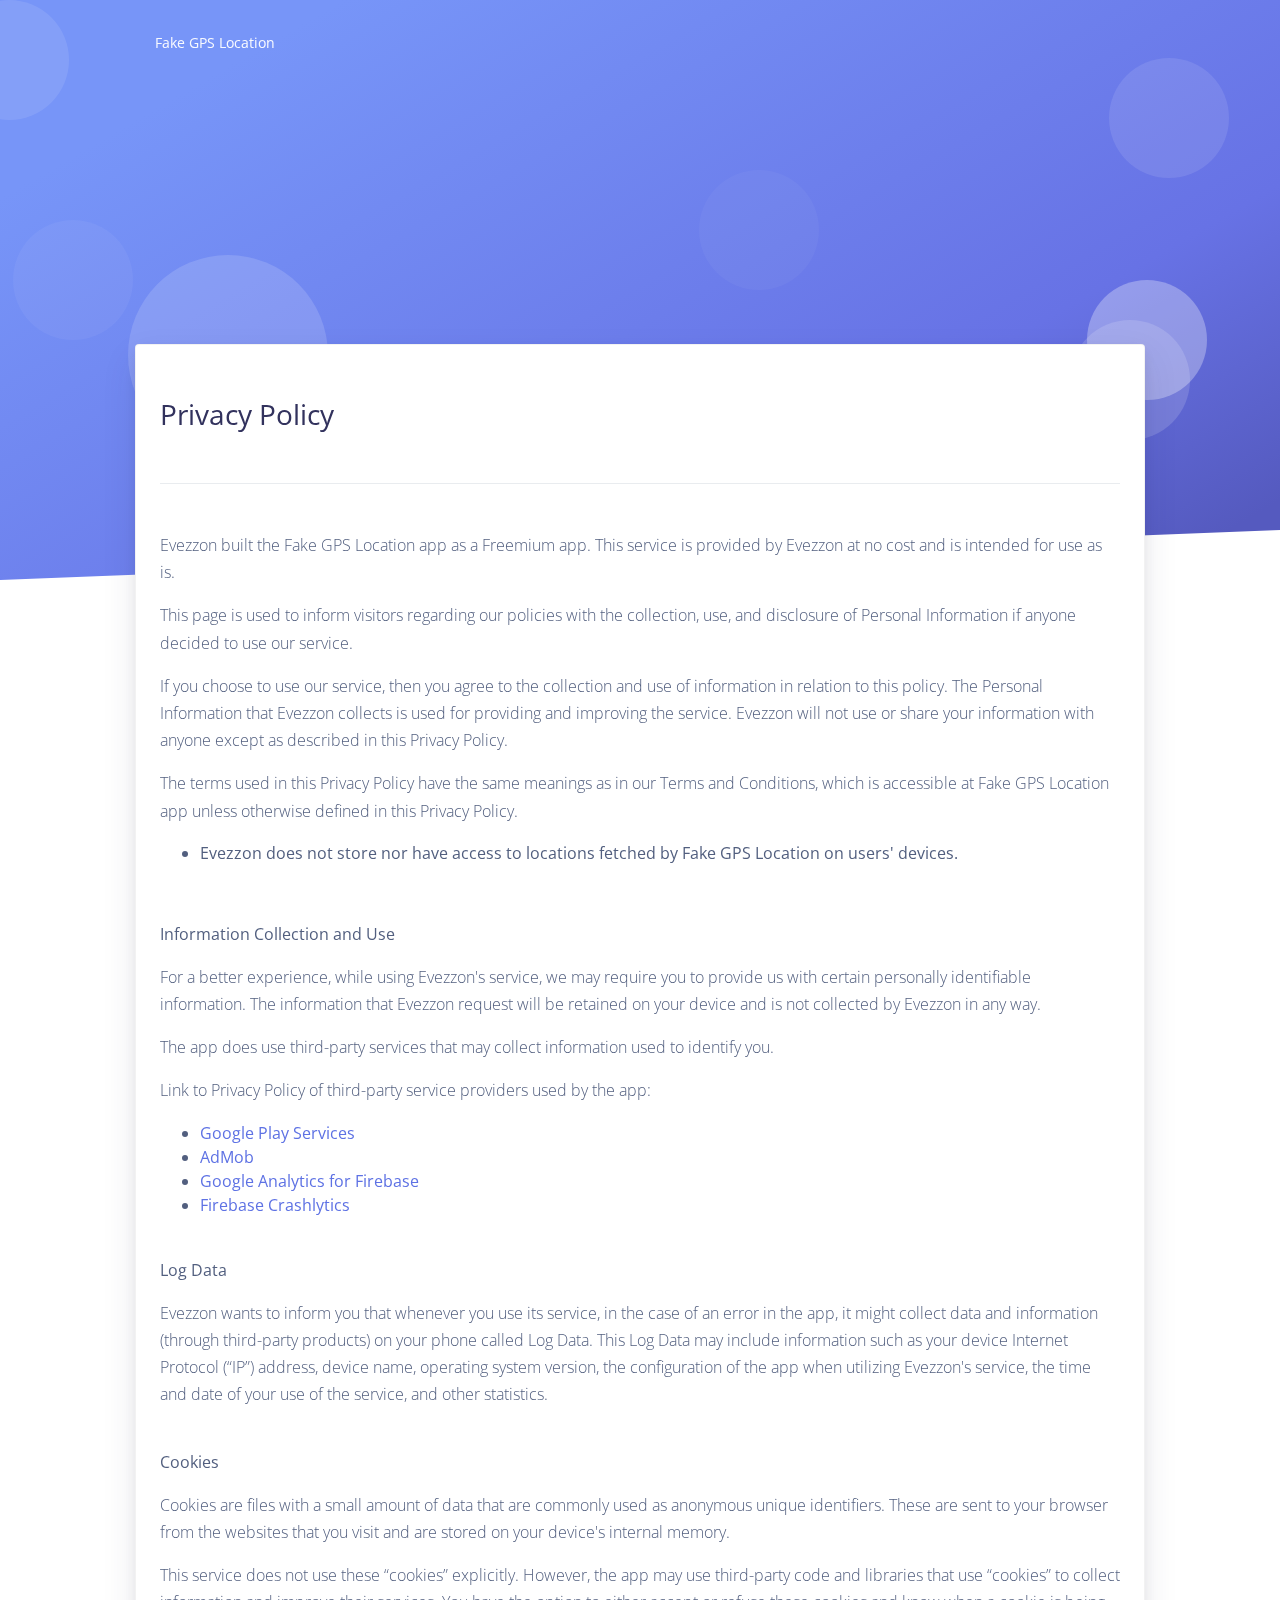
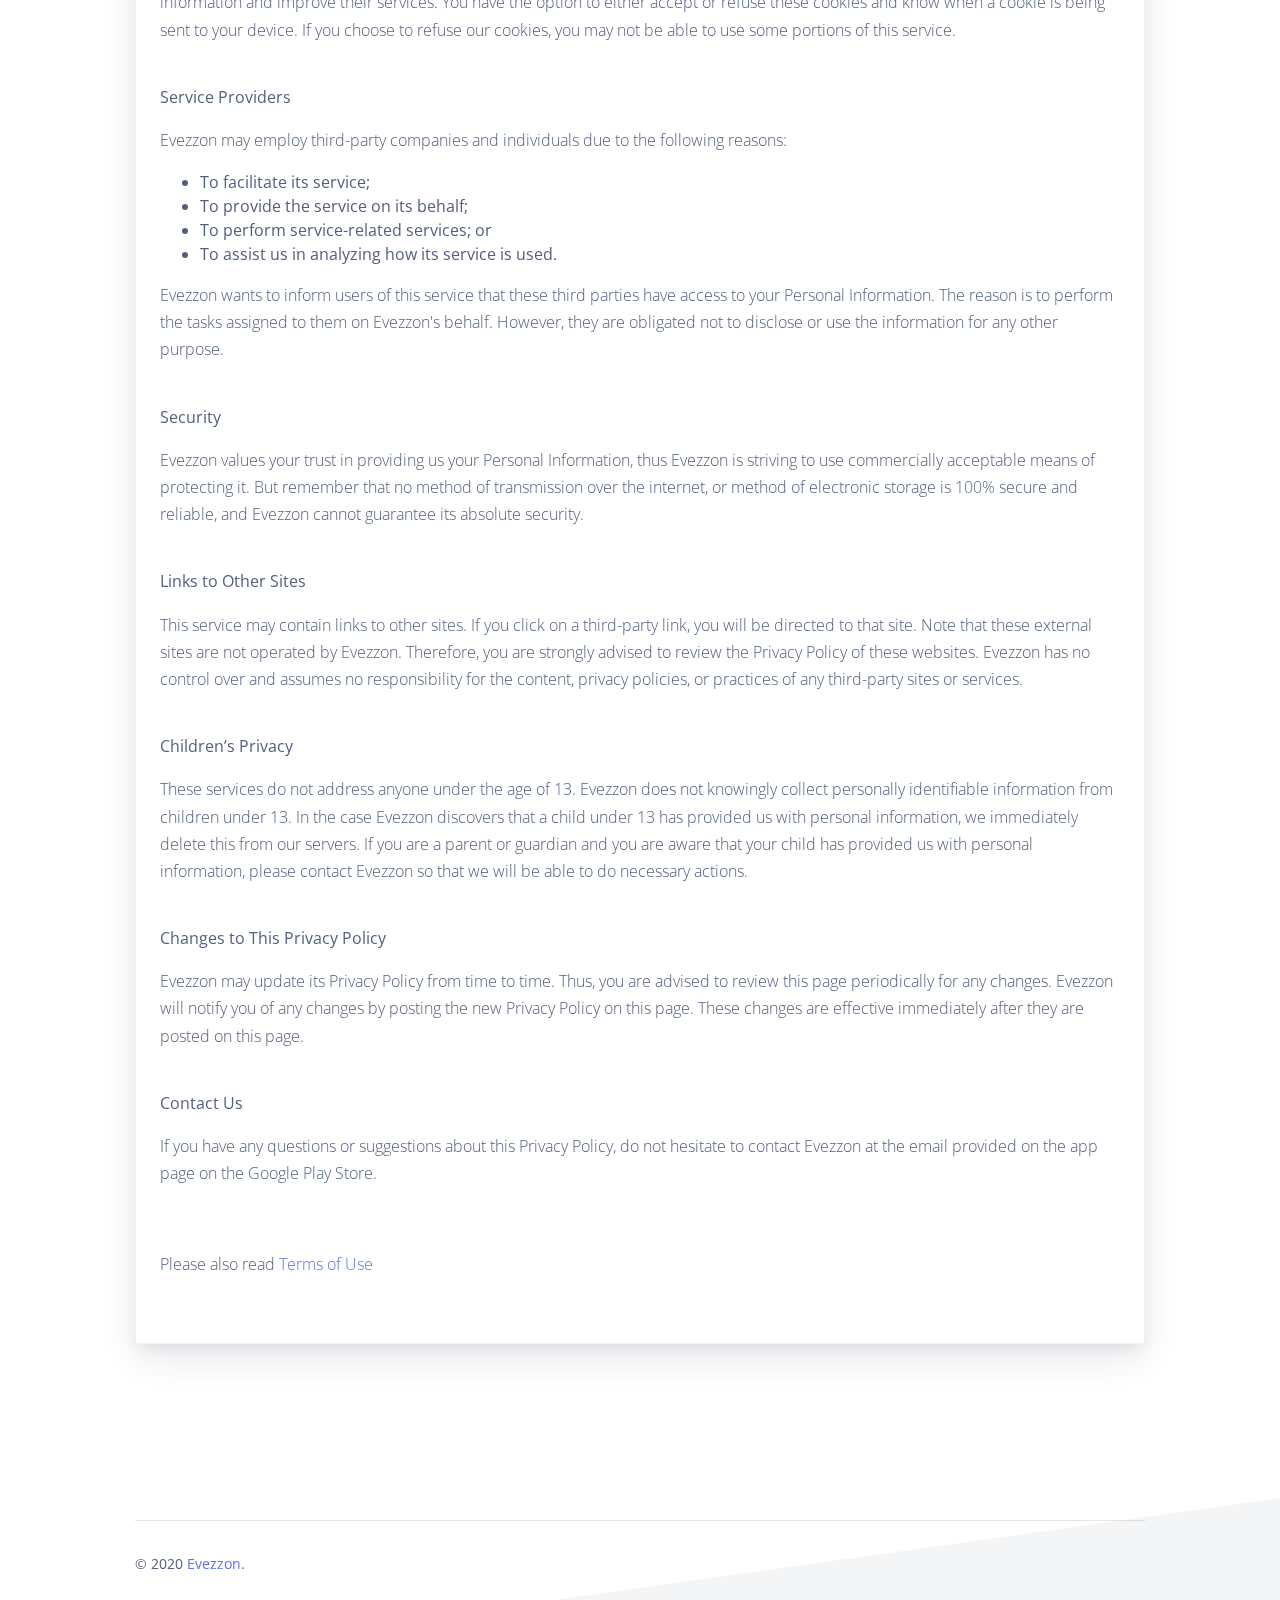
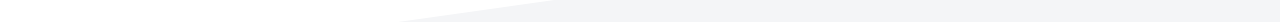
==== commit 936f2cf5: "Update privacy.html" ====
--- a/fake_gps_location/privacy.html
+++ b/fake_gps_location/privacy.html
@@ -59,223 +59,137 @@
         </section>
         <section class="section">
             <div class="container">
-                <div class="card-profile shadow mt--300 card">
-                    <div class="px-4">
-
-                        <div class="mt-5">
-                            <h3>Privacy Policy</h3>
-
-                        </div>
-                        <div class="mt-5 py-5 border-top">
-                            <div class="row">
-                                <div class="col-lg-12">
-
-                                    Evezzon built the Fake GPS Location app as
-                                    a Freemium app. This SERVICE is provided by
-                                    Evezzon at no cost and is intended for
-                                    use as is.
-                                    </p>
-                                    <p>
-                                        This page is used to inform visitors regarding
-                                        my policies with the collection, use, and
-                                        disclosure of Personal Information if anyone decided to use
-                                        my Service.
-                                    </p>
-                                    <p>
-                                        If you choose to use my Service, then you agree
-                                        to the collection and use of information in relation to this
-                                        policy. The Personal Information that I collect is
-                                        used for providing and improving the Service.
-                                        I will not use or share your
-                                        information with anyone except as described in this Privacy
-                                        Policy.
-                                    </p>
-                                    <p>
-                                        The terms used in this Privacy Policy have the same meanings
-                                        as in our Terms and Conditions, which is accessible at
-                                        Fake GPS Location unless otherwise defined in this Privacy
-                                        Policy.
-                                    </p>
-
-
-
-
-                                    <ul style="margin-bottom: 32px;">
-                                        <li>We do not store nor have access to locations fetched by Fake GPS Location on users' devices.</li>
-                                    </ul>
-
-
-                                    <br />
-                                    <p><strong>Information Collection and Use</strong></p>
-                                    <p>
-                                        For a better experience, while using our Service,
-                                        I may require you to provide us with certain
-                                        personally identifiable information. The
-                                        information that I request will be
-                                        retained on your device and is not collected by me in any way.
-                                    </p>
-                                    <p>
-                                        The app does use third party services that may collect
-                                        information used to identify you.
-                                    </p>
-                                    <div>
-                                        <p>
-                                            Link to privacy policy of third party service providers
-                                            used by the app
+              
+                
+                    <div class="card-profile shadow mt--300 card">
+                        <div class="px-4">
+
+                            <div class="mt-5">
+                                <h3>Privacy Policy</h3>
+
+                            </div>
+                            <div class="mt-5 py-5 border-top">
+                                <div class="row">
+                                    <div class="col-lg-12">
+
+                                        <p>
+                                            Evezzon built the Fake GPS Location app as a Freemium app. This service is provided by Evezzon at no cost and is intended for use as is.
+                                        </p>
+                                        <p>
+                                            This page is used to inform visitors regarding our policies with the collection, use, and disclosure of Personal Information if anyone decided to use our service.
+                                        </p>
+                                        <p>
+                                            If you choose to use our service, then you agree to the collection and use of information in relation to this policy. The Personal Information that Evezzon collects is used for providing and improving the service. Evezzon will not use or share your information with anyone except as described in this Privacy Policy.
+                                        </p>
+                                        <p>
+                                            The terms used in this Privacy Policy have the same meanings as in our Terms and Conditions, which is accessible at Fake GPS Location app unless otherwise defined in this Privacy Policy.
+                                        </p>
+
+
+
+                                        <ul style="margin-bottom: 32px;">
+                                            <li>Evezzon does not store nor have access to locations fetched by Fake GPS Location on users' devices.</li>
+                                        </ul>
+
+
+                                        <br />
+                                        <p><strong>Information Collection and Use</strong></p>
+                                        <p>
+                                            For a better experience, while using Evezzon's service, we may require you to provide us with certain personally identifiable information. The information that Evezzon request will be retained on your device and is not collected by Evezzon in any way.
+                                        </p>
+                                        <p>
+                                            The app does use third-party services that may collect information used to identify you.
+                                        </p>
+                                        <div>
+                                            <p>
+                                                Link to Privacy Policy of third-party service providers used by the app:
+                                            </p>
+                                            <ul>
+                                                <li><a href="https://www.google.com/policies/privacy/" target="_blank" rel="noopener noreferrer">Google Play Services</a></li>
+                                                <li><a href="https://support.google.com/admob/answer/6128543?hl=en" target="_blank" rel="noopener noreferrer">AdMob</a></li>
+                                                <li><a href="https://firebase.google.com/policies/analytics" target="_blank" rel="noopener noreferrer">Google Analytics for Firebase</a>
+                                                </li><li><a href="https://firebase.google.com/support/privacy/" target="_blank" rel="noopener noreferrer">Firebase Crashlytics</a></li>
+                                            </ul>
+                                        </div>
+                                        <br />
+                                        <p><strong>Log Data</strong></p>
+                                        <p>
+                                           Evezzon wants to inform you that whenever you use its service, in the case of an error in the app, it might collect data and information (through third-party products) on your phone called Log Data. This Log Data may include information such as your device Internet Protocol (“IP”) address, device name, operating system version, the configuration of the app when utilizing Evezzon's service, the time and date of your use of the service, and other statistics.
+                                        </p>
+                                        <br />
+                                        <p><strong>Cookies</strong></p>
+                                        <p>
+                                           Cookies are files with a small amount of data that are commonly used as anonymous unique identifiers. These are sent to your browser from the websites that you visit and are stored on your device's internal memory.
+                                        </p>
+                                        <p>
+                                           This service does not use these “cookies” explicitly. However, the app may use third-party code and libraries that use “cookies” to collect information and improve their services. You have the option to either accept or refuse these cookies and know when a cookie is being sent to your device. If you choose to refuse our cookies, you may not be able to use some portions of this service.
+                                        </p>
+
+                                        <br />
+                                        <p><strong>Service Providers</strong></p>
+                                        <p>
+                                            Evezzon may employ third-party companies and individuals due to the following reasons:
                                         </p>
                                         <ul>
-                                            <li><a href="https://www.google.com/policies/privacy/" target="_blank">Google Play Services</a></li>
-                                            <!---->
-                                            <li><a href="https://firebase.google.com/policies/analytics" target="_blank">Firebase Analytics</a></li>
-                                            <li><a href="https://firebase.google.com/terms/crashlytics" target="_blank">Firebase Crashlytics</a></li>
-                                            <!---->
-                                            <!---->
-                                            <!---->
-                                            <!---->
-                                            <!---->
-                                            <!---->
-                                            <!---->
-                                            <!---->
-                                            <!---->
-                                            <!---->
+                                            <li>To facilitate its service;</li>
+                                            <li>To provide the service on its behalf;</li>
+                                            <li>To perform service-related services; or</li>
+                                            <li>To assist us in analyzing how its service is used.</li>
                                         </ul>
+                                        <p>
+                                          Evezzon wants to inform users of this service that these third parties have access to your Personal Information. The reason is to perform the tasks assigned to them on Evezzon's behalf. However, they are obligated not to disclose or use the information for any other purpose.
+                                        </p>
+
+                                        <br />
+                                        <p><strong>Security</strong></p>
+                                        <p>
+                                            Evezzon values your trust in providing us your Personal Information, thus Evezzon is striving to use commercially acceptable means of protecting it. But remember that no method of transmission over the internet, or method of electronic storage is 100% secure and reliable, and Evezzon cannot guarantee its absolute security.
+                                        </p>
+
+                                        <br />
+                                        <p><strong>Links to Other Sites</strong></p>
+                                        <p>
+                                           This service may contain links to other sites. If you click on a third-party link, you will be directed to that site. Note that these external sites are not operated by Evezzon. Therefore, you are strongly advised to review the Privacy Policy of these websites. Evezzon has no control over and assumes no responsibility for the content, privacy policies, or practices of any third-party sites or services.
+                                        </p>
+
+                                        <br />
+                                        <p><strong>Children’s Privacy</strong></p>
+                                        <p>
+                                        
+These services do not address anyone under the age of 13. Evezzon does not knowingly collect personally identifiable information from children under 13. In the case Evezzon discovers that a child under 13 has provided us with personal information, we immediately delete this from our servers. If you are a parent or guardian and you are aware that your child has provided us with personal information, please contact Evezzon so that we will be able to do necessary actions.
+                                        </p>
+
+                                        <br />
+                                        <p><strong>Changes to This Privacy Policy</strong></p>
+                                        <p>
+                                           
+Evezzon may update its Privacy Policy from time to time. Thus, you are advised to review this page periodically for any changes. Evezzon will notify you of any changes by posting the new Privacy Policy on this page. These changes are effective immediately after they are posted on this page.
+                                        </p>
+
+                                        <br />
+                                        <p><strong>Contact Us</strong></p>
+                                        <p>
+                                         If you have any questions or suggestions about this Privacy Policy, do not hesitate to contact Evezzon at the email provided on the app page on the Google Play Store.
+                                        </p>
+
+
+
+                                        <br />
+                                        <br />
+
+
+
+
+                                        <p>Please also read <a href="terms.html">Terms of Use</a></p>
+
+
+
                                     </div>
-                                    <br />
-                                    <p><strong>Log Data</strong></p>
-                                    <p>
-                                        I want to inform you that whenever
-                                        you use my Service, in a case of an error in the
-                                        app I collect data and information (through third
-                                        party products) on your phone called Log Data. This Log Data
-                                        may include information such as your device Internet
-                                        Protocol (“IP”) address, device name, operating system
-                                        version, the configuration of the app when utilizing
-                                        my Service, the time and date of your use of the
-                                        Service, and other statistics.
-                                    </p>
-                                    <br />
-                                    <p><strong>Cookies</strong></p>
-                                    <p>
-                                        Cookies are files with a small amount of data that are
-                                        commonly used as anonymous unique identifiers. These are
-                                        sent to your browser from the websites that you visit and
-                                        are stored on your device's internal memory.
-                                    </p>
-                                    <p>
-                                        This Service does not use these “cookies” explicitly.
-                                        However, the app may use third party code and libraries that
-                                        use “cookies” to collect information and improve their
-                                        services. You have the option to either accept or refuse
-                                        these cookies and know when a cookie is being sent to your
-                                        device. If you choose to refuse our cookies, you may not be
-                                        able to use some portions of this Service.
-                                    </p>
-
-                                    <br />
-                                    <p><strong>Service Providers</strong></p>
-                                    <p>
-                                        I may employ third-party companies
-                                        and individuals due to the following reasons:
-                                    </p>
-                                    <ul>
-                                        <li>To facilitate our Service;</li>
-                                        <li>To provide the Service on our behalf;</li>
-                                        <li>To perform Service-related services; or</li>
-                                        <li>To assist us in analyzing how our Service is used.</li>
-                                    </ul>
-                                    <p>
-                                        I want to inform users of this
-                                        Service that these third parties have access to your
-                                        Personal Information. The reason is to perform the tasks
-                                        assigned to them on our behalf. However, they are obligated
-                                        not to disclose or use the information for any other
-                                        purpose.
-                                    </p>
-
-                                    <br />
-                                    <p><strong>Security</strong></p>
-                                    <p>
-                                        I value your trust in providing us
-                                        your Personal Information, thus we are striving to use
-                                        commercially acceptable means of protecting it. But remember
-                                        that no method of transmission over the internet, or method
-                                        of electronic storage is 100% secure and reliable, and
-                                        I cannot guarantee its absolute security.
-                                    </p>
-
-                                    <br />
-                                    <p><strong>Links to Other Sites</strong></p>
-                                    <p>
-                                        This Service may contain links to other sites. If you click
-                                        on a third-party link, you will be directed to that site.
-                                        Note that these external sites are not operated by
-                                        me. Therefore, I strongly advise you to
-                                        review the Privacy Policy of these websites.
-                                        I have no control over and assume no
-                                        responsibility for the content, privacy policies, or
-                                        practices of any third-party sites or services.
-                                    </p>
-
-                                    <br />
-                                    <p><strong>Children’s Privacy</strong></p>
-                                    <p>
-                                        These Services do not address anyone under the age of 13.
-                                        I do not knowingly collect personally
-                                        identifiable information from children under 13. In the case
-                                        I discover that a child under 13 has provided
-                                        me with personal information,
-                                        I immediately delete this from our servers. If you
-                                        are a parent or guardian and you are aware that your child
-                                        has provided us with personal information, please contact
-                                        me so that I will be able to do
-                                        necessary actions.
-                                    </p>
-
-                                    <br />
-                                    <p><strong>Changes to This Privacy Policy</strong></p>
-                                    <p>
-                                        I may update our Privacy Policy from
-                                        time to time. Thus, you are advised to review this page
-                                        periodically for any changes. I will
-                                        notify you of any changes by posting the new Privacy Policy
-                                        on this page. These changes are effective immediately after
-                                        they are posted on this page.
-                                    </p>
-
-                                    <br />
-                                    <p><strong>Contact Us</strong></p>
-                                    <p>
-                                        If you have any questions or suggestions about
-                                        my Privacy Policy, do not hesitate to contact
-                                        me at the email provided on the app page on the Google Play Store.
-                                    </p>
-
-
-
-
-
-
-
-
-
-
-                                    <br />
-                                    <br />
-
-
-
-
-
-                                    <p>Please also read <a href="temrs.html">Terms of Use</a></p>
-
-
-
-
                                 </div>
                             </div>
                         </div>
                     </div>
-                </div>
+              
             </div>
         </section>
 
